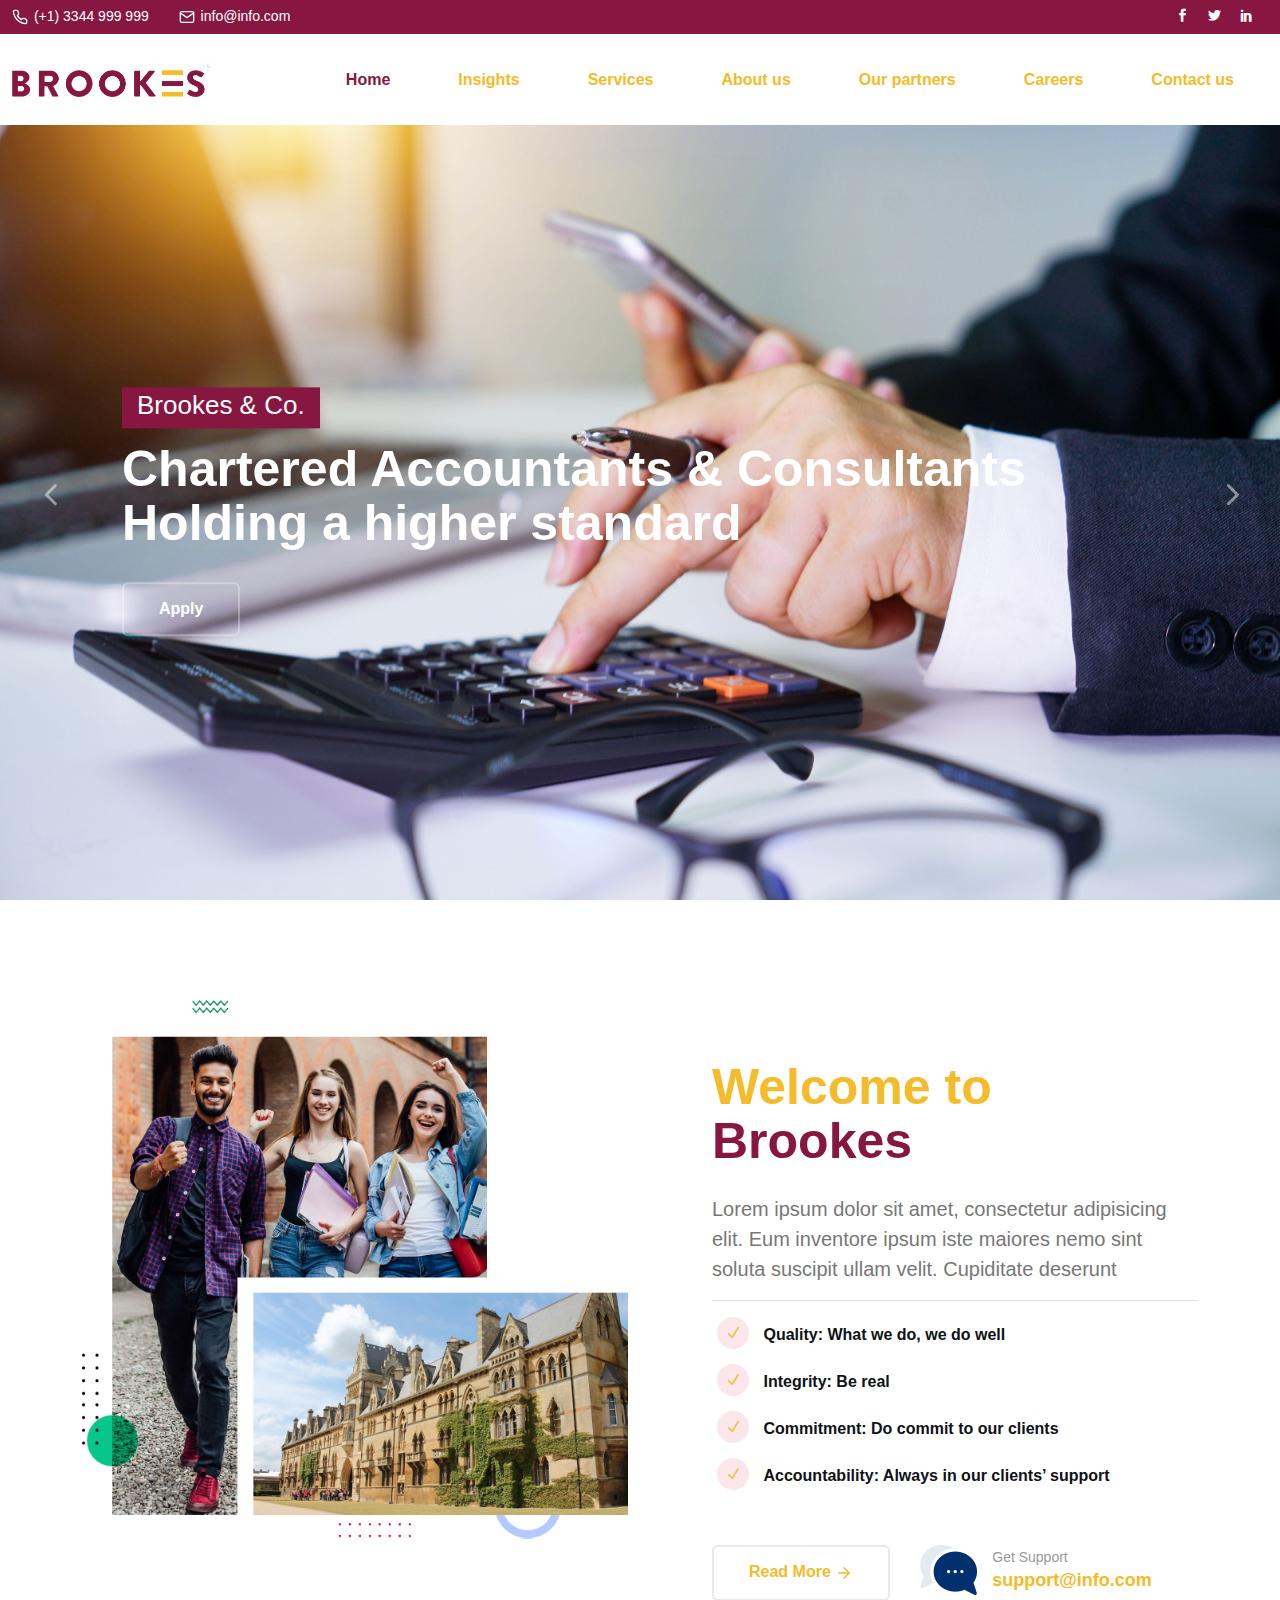
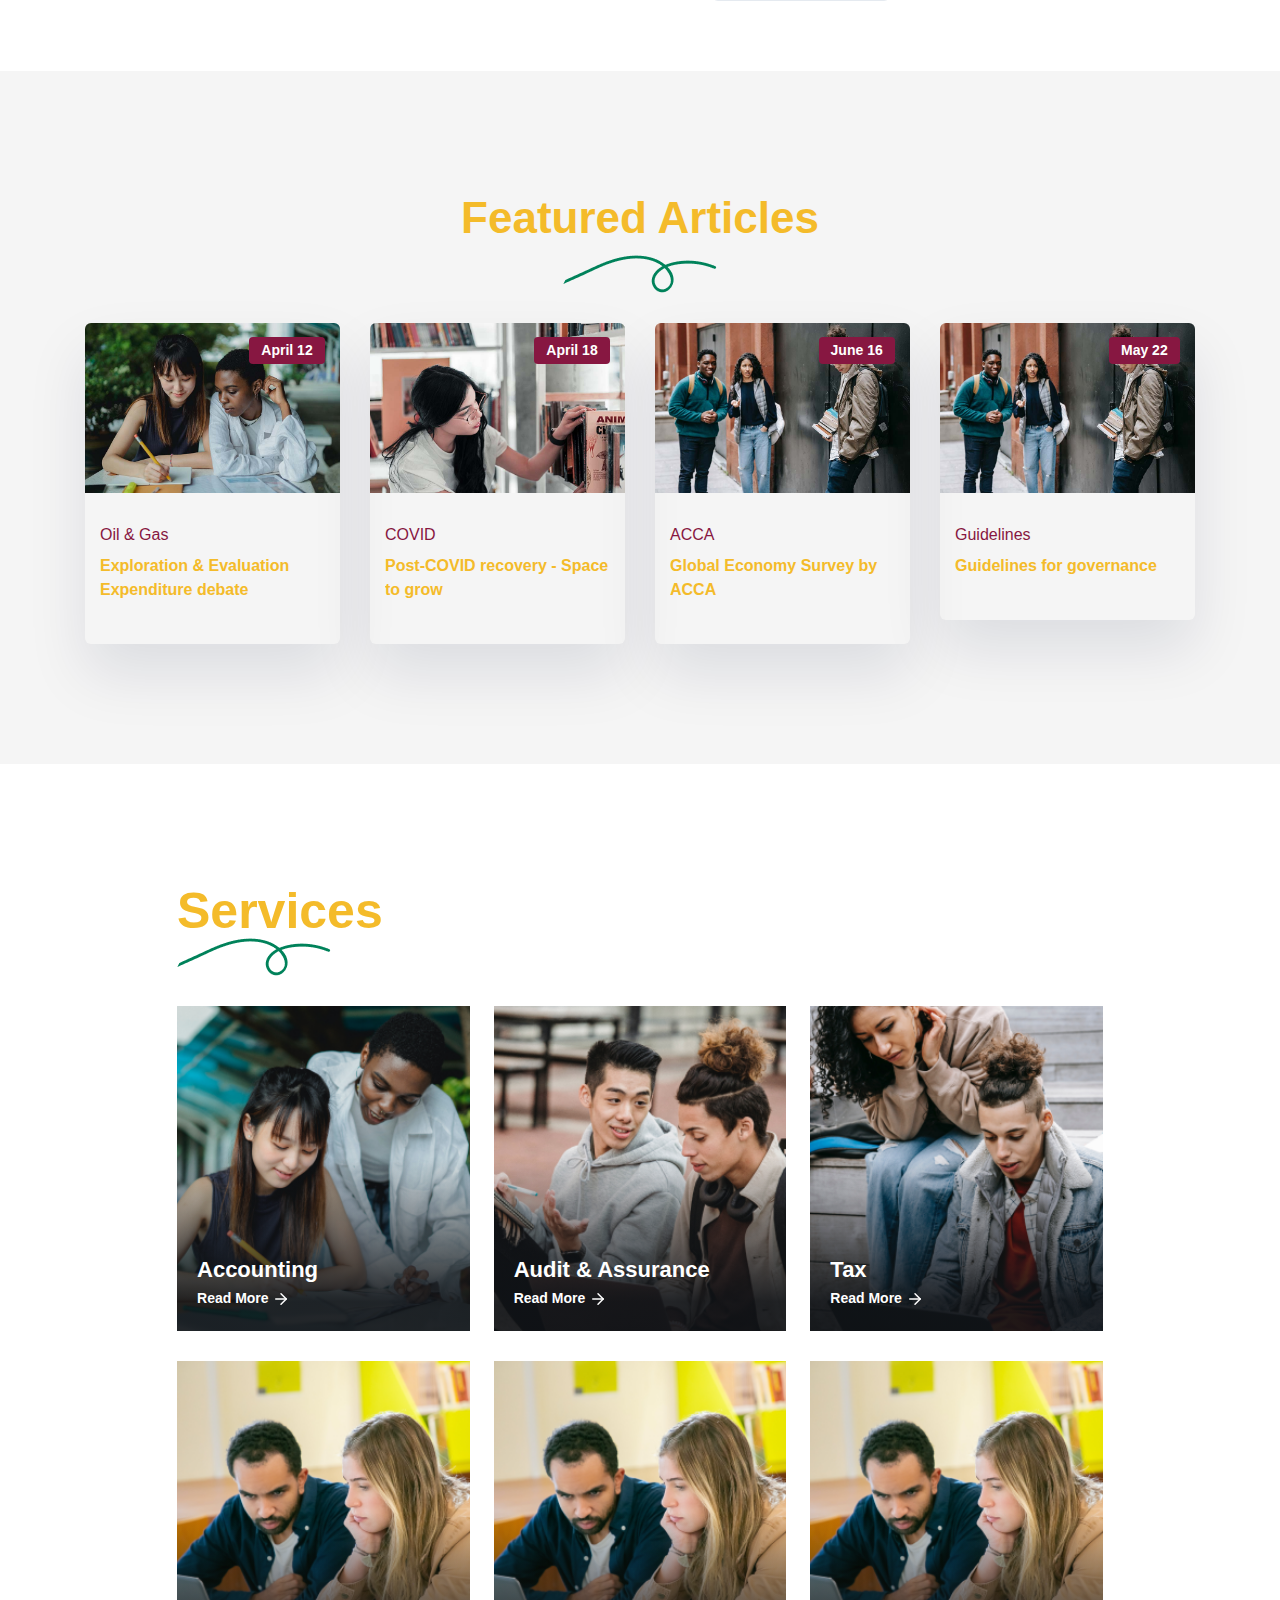
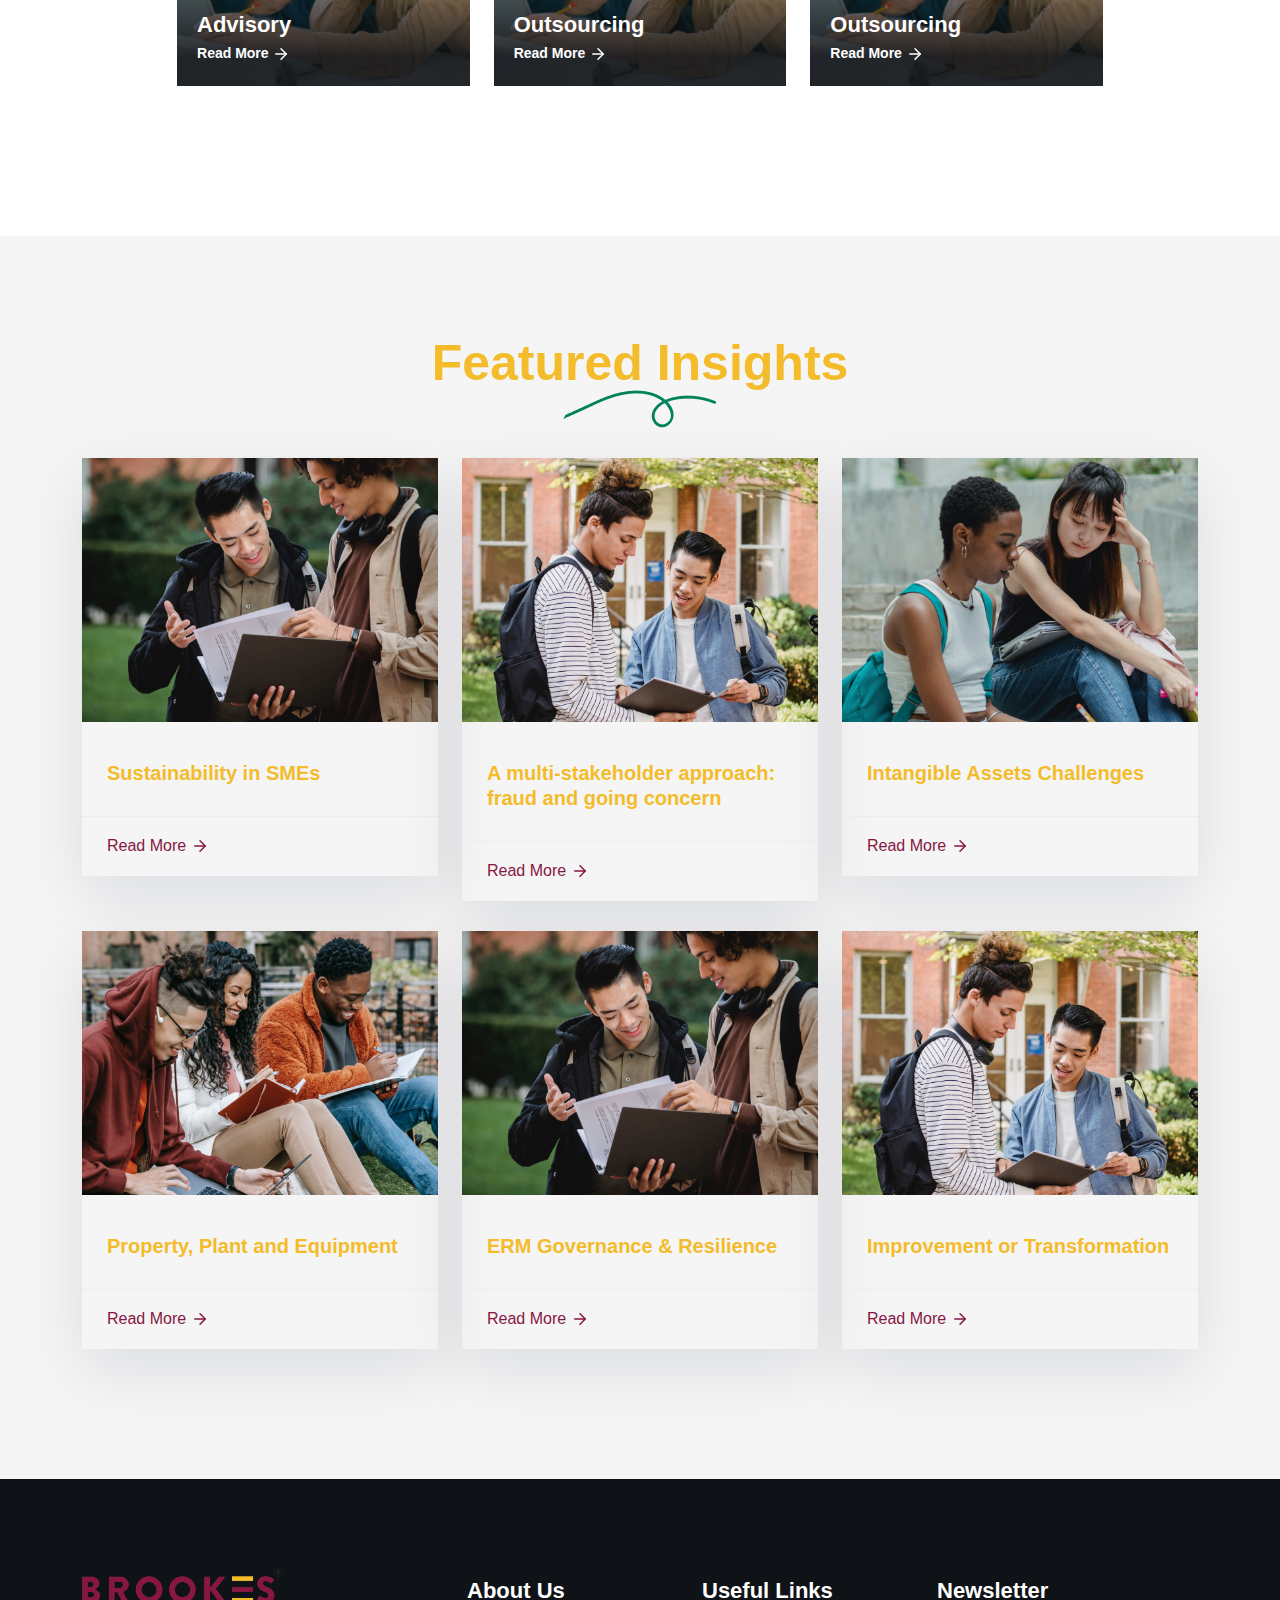
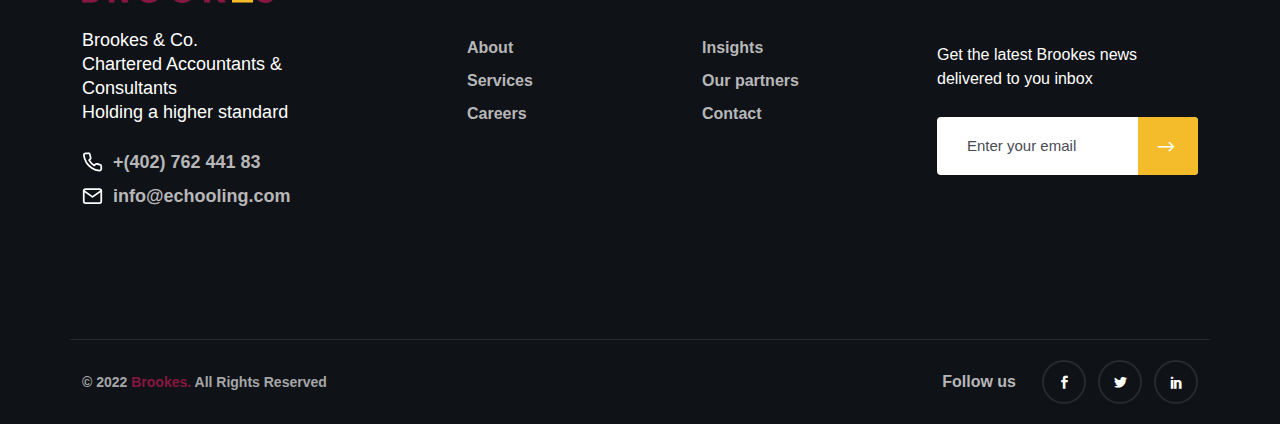
==== index.html @ 2423b8f3 "3/12" ====
﻿<!DOCTYPE html>
<html lang="zxx">
    <head>
        <!--================= Meta tag =================-->
        <meta charset="utf-8">
        <title>Home | BROOKES</title>
        <meta name="description" content="">
        <!--================= Responsive Tag =================-->
        <meta http-equiv="x-ua-compatible" content="ie=edge">
        <meta name="viewport" content="width=device-width, initial-scale=1">
        <!--================= Favicon =================-->
        <link rel="apple-touch-icon" href="assets/images/fav-1.png">
        <link rel="shortcut icon" type="image/x-icon" href="assets/images/fav.png">
        <!--================= Bootstrap V5 css =================-->
        <link rel="stylesheet" type="text/css" href="assets/css/bootstrap.min-1.css">
        <!--================= Menus css =================-->
        <link rel="stylesheet" type="text/css" href="assets/css/menus-1.css">
        <!--================= Animate css =================-->
        <link rel="stylesheet" type="text/css" href="assets/css/animate-1.css">
        <!--================= Owl Carousel css =================-->
        <link rel="stylesheet" type="text/css" href="assets/css/owl.carousel-1.css">
        <!--================= Elegant icon css  =================-->
        <link rel="stylesheet" type="text/css" href="assets/fonts/elegant-icon-1.css">
        <!--================= Magnific Popup css =================-->
        <link rel="stylesheet" type="text/css" href="assets/css/magnific-popup-1.css">
        <!--================= Animations css =================-->
        <link rel="stylesheet" type="text/css" href="assets/css/animations-1.css">
        <!--================= style css =================-->
        <link rel="stylesheet" type="text/css" href="style-1.css">
        <!--================= Custom Spacing css =================-->
        <link rel="stylesheet" type="text/css" href="assets/css/custom-spacing-1.css">
        <!--================= Responsive css =================-->
        <link rel="stylesheet" type="text/css" href="assets/css/responsive-1.css">
    </head>
    <body> 
        <!--================= Preloader Section Start Here =================-->        
        <div id="react__preloader">
            <div id="react__circle_loader"></div>
            <div class="react__loader_logo"><img src="assets/images/fav.png" alt="Preload"></div>
        </div>        
        <!--================= Preloader Section End Here =================-->

        <!--================= Header Section Start Here =================-->
        <header id="react-header" class="react-header">
            <div class="topbar-area style1">
                <div class="container">
                    <div class="row">
                        <div class="col-lg-7">
                            <div class="topbar-contact">
                               <ul>                                   
                                   <li>
                                       <svg xmlns="http://www.w3.org/2000/svg" width="24" height="24" viewbox="0 0 24 24" fill="none" stroke="currentColor" stroke-width="2" stroke-linecap="round" stroke-linejoin="round" class="feather feather-phone"><path d="M22 16.92v3a2 2 0 0 1-2.18 2 19.79 19.79 0 0 1-8.63-3.07 19.5 19.5 0 0 1-6-6 19.79 19.79 0 0 1-3.07-8.67A2 2 0 0 1 4.11 2h3a2 2 0 0 1 2 1.72 12.84 12.84 0 0 0 .7 2.81 2 2 0 0 1-.45 2.11L8.09 9.91a16 16 0 0 0 6 6l1.27-1.27a2 2 0 0 1 2.11-.45 12.84 12.84 0 0 0 2.81.7A2 2 0 0 1 22 16.92z"></path></svg>
                                       <a href="tel:(+1)3344999999"> (+1) 3344 999 999</a>
                                   </li>
                                   <li>
                                       <svg xmlns="http://www.w3.org/2000/svg" width="24" height="24" viewbox="0 0 24 24" fill="none" stroke="currentColor" stroke-width="2" stroke-linecap="round" stroke-linejoin="round" class="feather feather-mail"><path d="M4 4h16c1.1 0 2 .9 2 2v12c0 1.1-.9 2-2 2H4c-1.1 0-2-.9-2-2V6c0-1.1.9-2 2-2z"></path><polyline points="22,6 12,13 2,6"></polyline></svg>
                                       <a href="mailto:info@info.com">info@info.com</a>
                                   </li>
                                   
                               </ul>
                            </div>
                        </div>
                        <div class="col-lg-5 text-right">
                            <div class="toolbar-sl-share">
                                <ul class="social-links">
                                    <li><a href="#"><span aria-hidden="true" class="social_facebook"></span></a></li>
                                    <li><a href="#"><span aria-hidden="true" class="social_twitter"></span></a></li>
                                    <li><a href="#"><span aria-hidden="true" class="social_linkedin"></span></a></li>
                                </ul>
                            </div>
                        </div>
                    </div>
                </div>
            </div>
            <div class="menu-part">
                <div class="container">
                    <!--================= Menu Start Here =================-->
                    <div class="react-main-menu">
                        <nav>
                            <!--================= Menu Toggle btn =================-->
                            <div class="menu-toggle">
                                <div class="logo"><a href="index-1.html" class="logo-text"> <img src="assets/images/logo.png" alt="logo"> </a></div>
                                <button type="button" id="menu-btn">
                                    <span class="icon-bar"></span>
                                    <span class="icon-bar"></span>
                                    <span class="icon-bar"></span>
                                </button>
                            </div>
                            <!--================= Menu Structure =================--> 
                            <div class="react-inner-menus">
                                <ul id="backmenu" class="react-menus home react-sub-shadow">
                                    <li class="active"> <a href="#">Home</a></li>
                                    <li> <a href="#">Insights</a></li>
                                    <li> <a href="#">Services</a></li>
                                    <li> <a href="#">About us</a></li>
                                    <li> <a href="#">Our partners</a></li>
                                    <li> <a href="#">Careers</a></li>
                                    <li> <a href="#">Contact us</a></li>
                                </ul>
                            </div>
                        </nav>
                    </div>
                    <!--=================  Menu End Here  =================-->
                </div>
            </div>
        </header>
        <!--================= Header Section End Here =================-->

        <!--================= Wrapper Start Here =================-->
        <div class="react-wrapper">
            <div class="react-wrapper-inner">
                
                <!--================= Slider Section Start Here =================-->
                <div class="react-slider-part">
                    <div class="home-sliders home2 owl-carousel">
                        <div class="single-slide">
                            <div class="slider-img">
                                <img class="desktop" src="assets/images/slider/1-1.jpg" alt="Slider Image 1">
                                <img class="mobile" src="assets/images/slider/1-1.jpg" alt="Slider Image 1">
                            </div>
                            <div class="container">
                                <div class="slider-content">
                                    <div class="content-part">
                                        <span class="slider-pretitle">Brookes & Co.</span>
                                        <h2 class="slider-title">
                                            Chartered Accountants & Consultants <br>
                                            Holding a higher standard
                                        </h2>
                                        <div class="slider-btn">
                                            <a href="#" class="react-btn-border">Apply</a>
                                        </div>
                                    </div>
                                </div>
                            </div>
                        </div>
                        <div class="single-slide">
                            <div class="slider-img">
                                <img class="desktop" src="assets/images/slider/2-1.jpg" alt="Slider Image 1">
                                <img class="mobile" src="assets/images/slider/12-1.jpg" alt="Slider Image 1">
                            </div>
                            <div class="container">
                                <div class="slider-content">
                                    <div class="content-part">
                                        <span class="slider-pretitle">Brookes & Co.</span>
                                        <h2 class="slider-title">
                                            Chartered Accountants & Consultants <br>
                                            Holding a higher standard
                                        </h2>
                                        <div class="slider-btn">
                                            <a href="#" class="react-btn-border">Apply</a>
                                        </div>
                                    </div>
                                </div>
                            </div>                        
                        </div>
                    </div>
                </div>
                <!--================= Slider Section End Here =================-->

                <!--=================  About Section Start Here ================= -->
                <div class="about__area about__area_one p-relative pt---100 pb---70">
                    <div class="container">
                        <div class="row">
                            <div class="col-lg-6">
                                <div class="about__image">
                                    <img src="assets/images/about/ab-1.png" alt="About">
                                </div>
                            </div>
                            <div class="col-lg-6">
                                <div class="about__content">
                                    <h2 class="about__title">Welcome to <br> <em>Brookes</em></h2>
                                    <p class="about__paragraph border-bottom pb-3 mb-3"> Lorem ipsum dolor sit amet, consectetur adipisicing elit. Eum inventore ipsum iste maiores nemo sint soluta suscipit ullam velit. Cupiditate deserunt</p>
                                    <div class="about2__area">
                                        <ul class="mt-3">
                                            <li><i class="icon_check"></i> <b>Quality:</b> What we do, we do well </li>
                                            <li><i class="icon_check"></i> <b>Integrity:</b> Be real  </li>
                                            <li><i class="icon_check"></i> <b>Commitment:</b> Do commit to our clients  </li>
                                            <li><i class="icon_check"></i> <b>Accountability:</b> Always in our clients’ support  </li>
                                        </ul>
                                    </div>
                                    <ul>
                                        <li><a href="about-1.html" class="more-about"> Read More <svg xmlns="http://www.w3.org/2000/svg" width="24" height="24" viewbox="0 0 24 24" fill="none" stroke="currentColor" stroke-width="2" stroke-linecap="round" stroke-linejoin="round" class="feather feather-arrow-right"><line x1="5" y1="12" x2="19" y2="12"></line><polyline points="12 5 19 12 12 19"></polyline></svg></a></li>
                                        <li class="last-li">
                                            <em>Get Support</em>
                                            <a href="mailto:info@info.com">support@info.com</a>
                                        </li>
                                    </ul>
                                </div>
                            </div>
                        </div>
                    </div>
                </div>
                <!--================= About Section End Here ================= -->

                <!--================= Blog Section Start Here =================-->
                <div class="react-blog__area blog__area pt---120 pb---120 graybg-home">
                    <div class="container blog__width">
                        <div class="react__title__section text-center">
                            <h2 class="react__tittle"> Featured Articles</h2>
                            <img src="assets/images/line-1.png" alt="image">
                        </div>
                        <div class="row">
                            <div class="col-xxl-3 col-xl-3 col-lg-3 col-md-6 col-sm-12 col-12">
                                <div class="blog__card mb-50">
                                    <div class="blog__thumb w-img p-relative">
                                        <a class="blog__thumb--image" href="#">
                                            <img src="assets/images/blog/1-1.jpg" alt="This the first card image">
                                        </a>
                                        <em class="b_date">April 12</em>
                                    </div>
                                    <div class="blog__card--content">
                                        <div class="blog__card--content-area mb-25">
                                            <span class="blog__card--date">Oil & Gas</span>
                                            <h3 class="blog__card--title"><a href="#">Exploration & Evaluation Expenditure debate</a></h3>
                                        </div>
<!--                                        <div class="blog__card&#45;&#45;icon ">-->
<!--                                            <div class="blog__card&#45;&#45;icon-1">-->
<!--                                                <svg xmlns="http://www.w3.org/2000/svg" width="24" height="24" viewbox="0 0 24 24" fill="none" stroke="currentColor" stroke-width="2" stroke-linecap="round" stroke-linejoin="round" class="feather feather-user"><path d="M20 21v-2a4 4 0 0 0-4-4H8a4 4 0 0 0-4 4v2"></path><circle cx="12" cy="7" r="4"></circle></svg>-->
<!--                                                <span>Nerte Gronw</span>-->
<!--                                            </div>-->
<!--                                        </div>-->
                                    </div>
                                </div>
                            </div>
                            <div class="col-xxl-3 col-xl-3 col-lg-3 col-md-6 col-sm-12 col-12">
                                <div class="blog__card mb-50">
                                    <div class="blog__thumb w-img p-relative">
                                        <a class="blog__thumb--image" href="#">
                                            <img src="assets/images/blog/2-1.jpg" alt="This the first card image">
                                        </a>
                                        <em class="b_date">April 18</em>
                                    </div>
                                    <div class="blog__card--content">
                                        <div class="blog__card--content-area mb-25">
                                            <span class="blog__card--date">COVID</span>
                                            <h3 class="blog__card--title"><a href="#">Post-COVID recovery - Space to grow</a></h3>
                                        </div>
                                    </div>
                                </div>
                            </div>
                            <div class="col-xxl-3 col-xl-3 col-lg-3 col-md-6 col-sm-12 col-12">
                                <div class="blog__card mb-50">
                                    <div class="blog__thumb w-img p-relative">
                                        <a class="blog__thumb--image" href="#">
                                            <img src="assets/images/blog/3-1.jpg" alt="This the first card image">
                                        </a>
                                        <em class="b_date">June 16</em>
                                    </div>
                                    <div class="blog__card--content">
                                        <div class="blog__card--content-area mb-25">
                                            <span class="blog__card--date">ACCA</span>
                                            <h3 class="blog__card--title"><a href="#">Global Economy Survey by ACCA</a></h3>
                                        </div>
                                    </div>
                                </div>
                            </div>
                            <div class="col-xxl-3 col-xl-3 col-lg-3 col-md-6 col-sm-12 col-12">
                                <div class="blog__card mb-50">
                                    <div class="blog__thumb w-img p-relative">
                                        <a class="blog__thumb--image" href="#">
                                            <img src="assets/images/blog/3-1.jpg" alt="This the first card image">
                                        </a>
                                        <em class="b_date">May 22</em>
                                    </div>
                                    <div class="blog__card--content">
                                        <div class="blog__card--content-area mb-25">
                                            <span class="blog__card--date">Guidelines</span>
                                            <h3 class="blog__card--title"><a href="#">Guidelines <br> for governance</a></h3>
                                        </div>
                                    </div>
                                </div>
                            </div>
                        </div>
                    </div>
                </div>
                <!--================= Blog Section End Here =================-->

                <!--=================  Service Section Start Here ================= -->
                <div class="react_popular_topics pt---120 pb---120">
                    <div class="container">
                        <div class="row justify-content-center">
                            <div class="col-xl-10">
                                <div class="react__title__section text-left">
                                    <h2 class="react__tittle">Services</h2>
                                    <img src="assets/images/line-1.png" alt="image">
                                </div>
                                <div class="row justify-content-center">
                                    <div class="col-md-3 col-lg-4">
                                        <div class="item__inner">
                                            <div class="icon">
                                                <img src="assets/images/service/1-1.png" alt="image">
                                            </div>
                                            <div class="react-content">
                                                <h3 class="react-title"><a href="#">Accounting</a></h3>
                                                <a href="#" class="r__link">Read More <svg xmlns="http://www.w3.org/2000/svg" width="24" height="24" viewbox="0 0 24 24" fill="none" stroke="currentColor" stroke-width="2" stroke-linecap="round" stroke-linejoin="round" class="feather feather-arrow-right"><line x1="5" y1="12" x2="19" y2="12"></line><polyline points="12 5 19 12 12 19"></polyline></svg></a>
                                            </div>
                                        </div>
                                    </div>
                                    <div class="col-md-3 col-lg-4">
                                        <div class="item__inner">
                                            <div class="icon">
                                                <img src="assets/images/service/2-1.png" alt="image">
                                            </div>
                                            <div class="react-content">
                                                <h3 class="react-title"><a href="#">Audit & Assurance</a></h3>
                                                <a href="#" class="r__link">Read More <svg xmlns="http://www.w3.org/2000/svg" width="24" height="24" viewbox="0 0 24 24" fill="none" stroke="currentColor" stroke-width="2" stroke-linecap="round" stroke-linejoin="round" class="feather feather-arrow-right"><line x1="5" y1="12" x2="19" y2="12"></line><polyline points="12 5 19 12 12 19"></polyline></svg></a>
                                            </div>
                                        </div>
                                    </div>
                                    <div class="col-md-3 col-lg-4">
                                        <div class="item__inner">
                                            <div class="icon">
                                                <img src="assets/images/service/3-1.png" alt="image">
                                            </div>
                                            <div class="react-content">
                                                <h3 class="react-title"><a href="#">Tax</a></h3>
                                                <a href="#" class="r__link">Read More <svg xmlns="http://www.w3.org/2000/svg" width="24" height="24" viewbox="0 0 24 24" fill="none" stroke="currentColor" stroke-width="2" stroke-linecap="round" stroke-linejoin="round" class="feather feather-arrow-right"><line x1="5" y1="12" x2="19" y2="12"></line><polyline points="12 5 19 12 12 19"></polyline></svg></a>
                                            </div>
                                        </div>
                                    </div>
                                    <div class="col-md-3 col-lg-4">
                                        <div class="item__inner">
                                            <div class="icon">
                                                <img src="assets/images/service/4-1.png" alt="image">
                                            </div>
                                            <div class="react-content">
                                                <h3 class="react-title"><a href="#">Advisory</a></h3>
                                                <a href="#" class="r__link">Read More <svg xmlns="http://www.w3.org/2000/svg" width="24" height="24" viewbox="0 0 24 24" fill="none" stroke="currentColor" stroke-width="2" stroke-linecap="round" stroke-linejoin="round" class="feather feather-arrow-right"><line x1="5" y1="12" x2="19" y2="12"></line><polyline points="12 5 19 12 12 19"></polyline></svg></a>
                                            </div>
                                        </div>
                                    </div>
                                    <div class="col-md-3 col-lg-4">
                                        <div class="item__inner">
                                            <div class="icon">
                                                <img src="assets/images/service/4-1.png" alt="image">
                                            </div>
                                            <div class="react-content">
                                                <h3 class="react-title"><a href="#">Outsourcing</a></h3>
                                                <a href="#" class="r__link">Read More <svg xmlns="http://www.w3.org/2000/svg" width="24" height="24" viewbox="0 0 24 24" fill="none" stroke="currentColor" stroke-width="2" stroke-linecap="round" stroke-linejoin="round" class="feather feather-arrow-right"><line x1="5" y1="12" x2="19" y2="12"></line><polyline points="12 5 19 12 12 19"></polyline></svg></a>
                                            </div>
                                        </div>
                                    </div>
                                    <div class="col-md-3 col-lg-4">
                                        <div class="item__inner">
                                            <div class="icon">
                                                <img src="assets/images/service/4-1.png" alt="image">
                                            </div>
                                            <div class="react-content">
                                                <h3 class="react-title"><a href="#">Outsourcing</a></h3>
                                                <a href="#" class="r__link">Read More <svg xmlns="http://www.w3.org/2000/svg" width="24" height="24" viewbox="0 0 24 24" fill="none" stroke="currentColor" stroke-width="2" stroke-linecap="round" stroke-linejoin="round" class="feather feather-arrow-right"><line x1="5" y1="12" x2="19" y2="12"></line><polyline points="12 5 19 12 12 19"></polyline></svg></a>
                                            </div>
                                        </div>
                                    </div>
                                </div>
                            </div>
                        </div>

                    </div>
                </div>
                <!--=================  Service Section End Here ================= -->

                <!--================= Popular Course Section Start Here =================-->
                <div class="popular__course__area pt---100 pb---100 graybg-home">
                    <div class="container">
                        <div class="react__title__section text-center">
                            <h2 class="react__tittle">Featured Insights</h2>
                            <img src="assets/images/line-1.png" alt="image">
                        </div>
                        <div class="row justify-content-center">
                            <div class="col-lg-4 col-md-6">
                                <div class="course__item mb-30">
                                    <div class="course__thumb">
                                        <a href="#"><img src="assets/images/course/1-1.png" alt="image"></a>
                                    </div>
                                    <div class="course__inner">
                                        <h3 class="react-course-title"><a href="#">Sustainability in SMEs</a></h3>
                                        <div class="course__card-icon d-flex align-items-center">
                                            <a href="#" class="r__link">Read More <svg xmlns="http://www.w3.org/2000/svg" width="24" height="24" viewBox="0 0 24 24" fill="none" stroke="currentColor" stroke-width="2" stroke-linecap="round" stroke-linejoin="round" class="feather feather-arrow-right"><line x1="5" y1="12" x2="19" y2="12"></line><polyline points="12 5 19 12 12 19"></polyline></svg></a>
                                        </div>
                                    </div>                                    
                                </div>
                            </div>
                            <div class="col-lg-4 col-md-6">
                                <div class="course__item mb-30">
                                    <div class="course__thumb">
                                        <a href="#"><img src="assets/images/course/2-1.png" alt="image"></a>
                                    </div>
                                    <div class="course__inner">
                                        <h3 class="react-course-title"><a href="#">A multi-stakeholder approach: fraud and going concern </a></h3>
                                        <div class="course__card-icon d-flex align-items-center">
                                            <a href="#" class="r__link">Read More <svg xmlns="http://www.w3.org/2000/svg" width="24" height="24" viewBox="0 0 24 24" fill="none" stroke="currentColor" stroke-width="2" stroke-linecap="round" stroke-linejoin="round" class="feather feather-arrow-right"><line x1="5" y1="12" x2="19" y2="12"></line><polyline points="12 5 19 12 12 19"></polyline></svg></a>
                                        </div>
                                    </div>                                    
                                </div>
                            </div>
                            <div class="col-lg-4 col-md-6">
                                <div class="course__item mb-30">
                                    <div class="course__thumb">
                                        <a href="#"><img src="assets/images/course/3-1.png" alt="image"></a>
                                    </div>
                                    <div class="course__inner">
                                        <h3 class="react-course-title"><a href="#">Intangible Assets Challenges </a></h3>
                                        <div class="course__card-icon d-flex align-items-center">
                                            <a href="#" class="r__link">Read More <svg xmlns="http://www.w3.org/2000/svg" width="24" height="24" viewBox="0 0 24 24" fill="none" stroke="currentColor" stroke-width="2" stroke-linecap="round" stroke-linejoin="round" class="feather feather-arrow-right"><line x1="5" y1="12" x2="19" y2="12"></line><polyline points="12 5 19 12 12 19"></polyline></svg></a>
                                        </div>
                                    </div>                                    
                                </div>
                            </div>
                            <div class="col-lg-4 col-md-6">
                                <div class="course__item mb-30">
                                    <div class="course__thumb">
                                        <a href="#"><img src="assets/images/course/4-1.png" alt="image"></a>
                                    </div>
                                    <div class="course__inner">
                                        <h3 class="react-course-title"><a href="#">Property, Plant and Equipment </a></h3>
                                        <div class="course__card-icon d-flex align-items-center">
                                            <a href="#" class="r__link">Read More <svg xmlns="http://www.w3.org/2000/svg" width="24" height="24" viewBox="0 0 24 24" fill="none" stroke="currentColor" stroke-width="2" stroke-linecap="round" stroke-linejoin="round" class="feather feather-arrow-right"><line x1="5" y1="12" x2="19" y2="12"></line><polyline points="12 5 19 12 12 19"></polyline></svg></a>
                                        </div>
                                    </div>                                    
                                </div>
                            </div>
                            <div class="col-lg-4 col-md-6">
                                <div class="course__item mb-30">
                                    <div class="course__thumb">
                                        <a href="#"><img src="assets/images/course/1-1.png" alt="image"></a>
                                    </div>
                                    <div class="course__inner">
                                        <h3 class="react-course-title"><a href="#">ERM Governance & Resilience</a></h3>
                                        <div class="course__card-icon d-flex align-items-center">
                                            <a href="#" class="r__link">Read More <svg xmlns="http://www.w3.org/2000/svg" width="24" height="24" viewBox="0 0 24 24" fill="none" stroke="currentColor" stroke-width="2" stroke-linecap="round" stroke-linejoin="round" class="feather feather-arrow-right"><line x1="5" y1="12" x2="19" y2="12"></line><polyline points="12 5 19 12 12 19"></polyline></svg></a>
                                        </div>
                                    </div>
                                </div>
                            </div>
                            <div class="col-lg-4 col-md-6">
                                <div class="course__item mb-30">
                                    <div class="course__thumb">
                                        <a href="#"><img src="assets/images/course/2-1.png" alt="image"></a>
                                    </div>
                                    <div class="course__inner">
                                        <h3 class="react-course-title"><a href="#">Improvement or Transformation </a></h3>
                                        <div class="course__card-icon d-flex align-items-center">
                                            <a href="#" class="r__link">Read More <svg xmlns="http://www.w3.org/2000/svg" width="24" height="24" viewBox="0 0 24 24" fill="none" stroke="currentColor" stroke-width="2" stroke-linecap="round" stroke-linejoin="round" class="feather feather-arrow-right"><line x1="5" y1="12" x2="19" y2="12"></line><polyline points="12 5 19 12 12 19"></polyline></svg></a>
                                        </div>
                                    </div>
                                </div>
                            </div>
                        </div>
<!--                        <div class="text-center">-->
<!--                            <a href="#" class="view-courses"> View All <svg xmlns="http://www.w3.org/2000/svg" width="24" height="24" viewbox="0 0 24 24" fill="none" stroke="currentColor" stroke-width="2" stroke-linecap="round" stroke-linejoin="round" class="feather feather-arrow-right"><line x1="5" y1="12" x2="19" y2="12"></line><polyline points="12 5 19 12 12 19"></polyline></svg></a>-->
<!--                        </div>-->
                    </div>
                </div>
                <!--================= Popular Course Section End Here =================-->

            </div>
        </div>
        <!--================= Wrapper End Here =================-->

        <!--================= Footer Section Start Here =================-->
        <footer id="react-footer" class="react-footer home-main">
            <div class="footer-top">
                <div class="container">
                    <div class="row">
                        <div class="col-lg-3 md-mb-30">
                            <div class="footer-widget footer-widget-1">
                                <div class="footer-logo white">
                                    <a href="index-1.html" class="logo-text"> <img src="assets/images/logo.png" alt="logo"></a>
                                </div>
                                <h5 class="footer-subtitle">
                                    Brookes & Co.<br>
                                    Chartered Accountants & Consultants <br>
                                    Holding a higher standard
                                </h5>
                                <ul class="footer-address">
                                    <li><svg xmlns="http://www.w3.org/2000/svg" width="24" height="24" viewbox="0 0 24 24" fill="none" stroke="currentColor" stroke-width="2" stroke-linecap="round" stroke-linejoin="round" class="feather feather-phone"><path d="M22 16.92v3a2 2 0 0 1-2.18 2 19.79 19.79 0 0 1-8.63-3.07 19.5 19.5 0 0 1-6-6 19.79 19.79 0 0 1-3.07-8.67A2 2 0 0 1 4.11 2h3a2 2 0 0 1 2 1.72 12.84 12.84 0 0 0 .7 2.81 2 2 0 0 1-.45 2.11L8.09 9.91a16 16 0 0 0 6 6l1.27-1.27a2 2 0 0 1 2.11-.45 12.84 12.84 0 0 0 2.81.7A2 2 0 0 1 22 16.92z"></path></svg><a href="tel:+(402)76244183"> +(402) 762 441 83 </a></li>
                                    <li><svg xmlns="http://www.w3.org/2000/svg" width="24" height="24" viewbox="0 0 24 24" fill="none" stroke="currentColor" stroke-width="2" stroke-linecap="round" stroke-linejoin="round" class="feather feather-mail"><path d="M4 4h16c1.1 0 2 .9 2 2v12c0 1.1-.9 2-2 2H4c-1.1 0-2-.9-2-2V6c0-1.1.9-2 2-2z"></path><polyline points="22,6 12,13 2,6"></polyline></svg><a href="mailto:info@yourdmain.com"> info@echooling.com </a></li>
                                </ul>                               
                            </div>
                        </div>
                        <div class="col-lg-3 md-mb-30">
                            <div class="footer-widget footer-widget-2">
                                <h3 class="footer-title">About Us</h3>
                                <div class="footer-menu">
                                    <ul>
                                        <li><a href="#">About</a></li>
                                        <li><a href="#">Services</a></li>
                                        <li><a href="#">Careers</a></li>
                                    </ul>
                                </div>
                            </div>
                        </div>
                        <div class="col-lg-3 md-mb-30">
                            <div class="footer-widget footer-widget-3">
                                <h3 class="footer-title">Useful Links</h3>
                                <div class="footer-menu">
                                    <ul>
                                        <li><a href="#">Insights</a></li>
                                        <li><a href="#">Our partners</a></li>
                                        <li><a href="#">Contact</a></li>
                                    </ul>
                                </div>
                            </div>
                        </div>
                        <div class="col-lg-3">
                            <div class="footer-widget footer-widget-4">
                                <h3 class="footer-title">Newsletter</h3> 
                                <div class="footer3__form">
                                    <p>Get the latest Brookes news <br>delivered to you inbox</p>
                                    <form action="#">
                                        <input type="email" placeholder="Enter your email">
                                        <button class="footer3__form-1">
                                            <i class="arrow_right"></i>
                                        </button>
                                    </form>
                                </div>                                                           
                            </div>
                        </div>
                    </div>
                </div>
            </div>
            
            <div class="copyright">  
                <div class="container">                  
                    <div class="react-copy-left">© 2022 <a href="#">Brookes.</a> All Rights Reserved</div>
                    <div class="react-copy-right">
                        <ul class="social-links">
                            <li class="follow">Follow us</li>
                            <li><a href="#"><span aria-hidden="true" class="social_facebook"></span></a></li>
                            <li><a href="#"><span aria-hidden="true" class="social_twitter"></span></a></li>
                            <li><a href="#"><span aria-hidden="true" class="social_linkedin"></span></a></li>
                        </ul>
                    </div>
                </div>
            </div>
        </footer>
        <!--================= Footer Section End Here =================-->
        
        <!--================= Scroll to Top Start =================-->
        <div id="backscrollUp" class="home">
            <span aria-hidden="true" class="arrow_carrot-up"></span>
        </div> 
        <!--================= Scroll to Top End =================-->

        <!--================= Jquery latest version =================-->
        <script src="assets/js/jquery.min-1.js"></script>
        <!--================= Modernizr js =================-->
        <script src="assets/js/modernizr-2.8.3.min-1.js"></script>
        <!--================= Bootstrap js =================-->
        <script src="assets/js/bootstrap.min-1.js"></script>
        <!--================= Owl Carousel js =================-->
        <script src="assets/js/owl.carousel.min-1.js"></script>
        <!--================= Magnific Popup =================-->
        <script src="assets/js/jquery.magnific-popup.min-1.js"></script>
        <!--================= Counter up js =================-->
        <script src="assets/js/jquery.counterup.min-1.js"></script>
        <script src="assets/js/waypoints.min-1.js"></script>
        <!--================= Wow js =================-->
        <script src="assets/js/wow.min-1.js"></script>                
        <!--================= menus js =================-->
        <script src="assets/js/menus-1.js"></script>
        <!--================= Plugins js =================-->
        <script src="assets/js/plugins-1.js"></script>       
		<!--================= Main js =================-->
        <script src="assets/js/main-1.js"></script>
    </body>
</html>
---- assets/css/menus-1.css ----
/* Responsive Menu Here
----------------------------------------*/
ul {
    margin: 0px;
    padding: 0px;
}
.react-menus {
    list-style: none;
    margin: 0;
    padding: 0;
}
.react-menus li{
    list-style: none;
}
.react-menus li ul {
    display:none;
}
.react-menus > li {
    display: block;
    margin: 0;
    padding: 0;
    border: 0px;
    float: left;
}
.react-menus li > a {
    color:#c0c0c0;
}
.react-menus > li > a {
    display: block;
    position: relative;
    margin: 0;
    padding: 32px 34px 32px 34px;
    text-decoration: none;
    font-size: 16px;
    font-weight: 600;
}
body.react-one-page .react-menus > li > a {
    padding: 26px 16px 26px 16px;
}

.react-menus li.menu-active > a {
    color:#0d1e50;
}


.react-menus li ul.sub-menu li.menu-active > a {
    color:#0d1e50;
}


.react-menus li div.menu-active {
    position: relative;
}


.react-menus > li > ul.sub-menu {
    list-style: none;
    clear: both;
    margin: 0;
    position: absolute;
    z-index: 999;
    border-radius: 0 0 4px 4px;
}
.react-menus li ul.sub-menu {
    background: #fff;
    padding: 18px 0 18px;
    box-shadow: 30px 0 30px rgba(8,10,41,.10);
}
.react-menus li ul.sub-menu > li {
    width: 200px;
}
.react-menus li{
    position: relative;
}
.react-menus li ul.sub-menu li a {
    display: block;
    margin: 0px 0px;
    padding: 5px 35px 5px 35px;
    text-decoration: none;
    font-weight: normal;
    background: none;
    color: #0a0a0a;
}

.react-menus > li > ul.sub-menu > li {
    position: relative;
}
.react-menus > li > ul.sub-menu > li ul.sub-menu {
    position: absolute;
    left: 100%;
    top: 0px;
    display: none;
    list-style: none;
}
.react-menus > li > ul.sub-menu > li ul.sub-menu > li ul.sub-menu {
    position: absolute;
    left: 100%;
    top: 0px;
    display: none;
    list-style: none;
}

.react-menus > li.edge > ul.sub-menu{
    right: 0;
}

.react-menus li ul.sub-menu li.edge ul.sub-menu,
.react-menus > li > ul.sub-menu > li.edge ul.sub-menu > li.edge ul.sub-menu {
    left: -100% !important;
}

/* Menu Toggle Btn
----------------------------------------*/



.menu-toggle .icon-bar {
    display: block !important;
    width: 25px;
    height: 2px;
    background-color: #fff !important;
    margin: 6px 0;
    transition: all 500ms ease;
}

.menu-toggle .icon-bar:nth-child(1){
    width: 16px;
    margin-left: auto;
}

.menu-toggle .icon-bar:nth-child(2){
    width: 20px;
    margin-left: auto;
}

.menu-toggle .icon-bar:hover {
    background-color: #fff !important;
}
.menu-toggle:hover span.icon-bar{
    width: 25px !important;
}
.menu-toggle #menu-btn {
    float: right;
    background: #202020;
    border: 1px solid #0C0C0C;
    padding: 8px;
    border-radius: 5px;
    cursor: pointer;
    margin: 10px;
    clear: right;
    display: none;
}
.hide-menu {
    display: none;
}



/* Responsive Menu Styles
----------------------------------------*/
/*Note: change the max-width asper your requirment and change the same in aceResponsiveMenu({resizeWidth: "991" }) function*/

@media screen and (min-width: 992px) {
    .react-main-menu nav{
        display: flex;
        align-items: center;
        justify-content: space-between;
    }
}


@media screen and (max-width: 991px) {
    .react-menus li ul.sub-menu li a {
        padding: 12px 40px 12px 50px;
    }
    .menu-toggle #menu-btn{
        display: block;
    }
    .react-menus .has-sub .arrow{
        width: 55px;
        height: 54px;
        display: block;
        background: #fff;
        position: absolute;
        right: 0;
        z-index: 99;     
        cursor: pointer;  
        border-left: 1px solid #f5f3f3;                   
    }

    .react-menus .has-sub .arrow:after{
        content: "";
        position: absolute;
        border-left: 6px solid transparent;
        border-right: 6px solid transparent;
        border-top: 10px solid #0d1e50;
        display: block;
        top: 50%;
        left: 50%;
        transform: translate(-50%, -50%);        
    }

    .react-menus .has-sub.menu-active > .arrow:after{
        content: "";
        position: absolute;
        border-left: 6px solid transparent;
        border-right: 6px solid transparent;
        border-bottom: 10px solid #0d1e50;
        border-top: 0px solid #0d1e50;
        display: block;
        top: 50%;
        left: 50%;
        transform: translate(-50%, -50%);
    }

    ul[data-menu-style="vertical"] , ul[data-menu-style="accordion"],
    ul[data-menu-style="vertical"] li ul.sub-menu {
        width: 100% !important;
    } 
    .react-menus {
        position: absolute;
        width:100%;
        box-shadow: none;
        margin-bottom: 12px;
    }
    .react-menus > li {
        border-bottom: 1px solid #f5f3f3;
       float: none;       
    }
    .react-menus > li ul.sub-menu > li{
        border-top: 1px solid #f5f3f3;
       float: none;       
    }    

    .react-menus > li ul.sub-menu > li:last-child{
        border-bottom: none;
    }

    .react-menus  li {
        position: relative;
        background: #fff;
    }  
    .react-menus li a:hover {
        background: #f5f3f3 !important;
        color: #0d1e50 !important;
    }
    .react-menus li > .react-current-page{
        color: #3270FC !important;
    }
    .react-menus > li:first-child {
        border-top: none;
    }

    .react-menus li ul.sub-menu > li {
        width: 100%;
    }
    .react-menus li ul.sub-menu li ul.sub-menu li a{
        padding-left: 60px;
    }  
    .react-menus li ul.sub-menu li ul.sub-menu li ul.sub-menu li a{
        padding-left: 80px;
    }  
    .react-menus > li > ul.sub-menu {
        position: static;
    }
    .react-menus > li > ul.sub-menu > li ul.sub-menu {
        position: static;
    }
    .react-menus > li > ul.sub-menu > li ul.sub-menu > li ul.sub-menu {
        position: static;
    }
} 
.react-sticky .topbar-area.style1{
    display: none;
}
---- assets/fonts/elegant-icon-1.css ----
@font-face {
	font-family: 'ElegantIcons';
	src:url('ElegantIcons-2.eot');
	src:url('ElegantIcons-3.eot') format('embedded-opentype'),
		url('ElegantIcons-1.woff') format('woff'),
		url('ElegantIcons-1.ttf') format('truetype'),
		url('ElegantIcons-1.svg') format('svg');
	font-weight: normal;
	font-style: normal;
}

/* Use the following CSS code if you want to use data attributes for inserting your icons */
[data-icon]:before {
	font-family: 'ElegantIcons';
	content: attr(data-icon);
	speak: none;
	font-weight: normal;
	font-variant: normal;
	text-transform: none;
	line-height: 1;
	-webkit-font-smoothing: antialiased;
	-moz-osx-font-smoothing: grayscale;
}

/* Use the following CSS code if you want to have a class per icon */
/*
Instead of a list of all class selectors,
you can use the generic selector below, but it's slower:
[class*="your-class-prefix"] {
*/
.arrow_up, .arrow_down, .arrow_left, .arrow_right, .arrow_left-up, .arrow_right-up, .arrow_right-down, .arrow_left-down, .arrow-up-down, .arrow_up-down_alt, .arrow_left-right_alt, .arrow_left-right, .arrow_expand_alt2, .arrow_expand_alt, .arrow_condense, .arrow_expand, .arrow_move, .arrow_carrot-up, .arrow_carrot-down, .arrow_carrot-left, .arrow_carrot-right, .arrow_carrot-2up, .arrow_carrot-2down, .arrow_carrot-2left, .arrow_carrot-2right, .arrow_carrot-up_alt2, .arrow_carrot-down_alt2, .arrow_carrot-left_alt2, .arrow_carrot-right_alt2, .arrow_carrot-2up_alt2, .arrow_carrot-2down_alt2, .arrow_carrot-2left_alt2, .arrow_carrot-2right_alt2, .arrow_triangle-up, .arrow_triangle-down, .arrow_triangle-left, .arrow_triangle-right, .arrow_triangle-up_alt2, .arrow_triangle-down_alt2, .arrow_triangle-left_alt2, .arrow_triangle-right_alt2, .arrow_back, .icon_minus-06, .icon_plus, .icon_close, .icon_check, .icon_minus_alt2, .icon_plus_alt2, .icon_close_alt2, .icon_check_alt2, .icon_zoom-out_alt, .icon_zoom-in_alt, .icon_search, .icon_box-empty, .icon_box-selected, .icon_minus-box, .icon_plus-box, .icon_box-checked, .icon_circle-empty, .icon_circle-slelected, .icon_stop_alt2, .icon_stop, .icon_pause_alt2, .icon_pause, .icon_menu, .icon_menu-square_alt2, .icon_menu-circle_alt2, .icon_ul, .icon_ol, .icon_adjust-horiz, .icon_adjust-vert, .icon_document_alt, .icon_documents_alt, .icon_pencil, .icon_pencil-edit_alt, .icon_pencil-edit, .icon_folder-alt, .icon_folder-open_alt, .icon_folder-add_alt, .icon_info_alt, .icon_error-oct_alt, .icon_error-circle_alt, .icon_error-triangle_alt, .icon_question_alt2, .icon_question, .icon_comment_alt, .icon_chat_alt, .icon_vol-mute_alt, .icon_volume-low_alt, .icon_volume-high_alt, .icon_quotations, .icon_quotations_alt2, .icon_clock_alt, .icon_lock_alt, .icon_lock-open_alt, .icon_key_alt, .icon_cloud_alt, .icon_cloud-upload_alt, .icon_cloud-download_alt, .icon_image, .icon_images, .icon_lightbulb_alt, .icon_gift_alt, .icon_house_alt, .icon_genius, .icon_mobile, .icon_tablet, .icon_laptop, .icon_desktop, .icon_camera_alt, .icon_mail_alt, .icon_cone_alt, .icon_ribbon_alt, .icon_bag_alt, .icon_creditcard, .icon_cart_alt, .icon_paperclip, .icon_tag_alt, .icon_tags_alt, .icon_trash_alt, .icon_cursor_alt, .icon_mic_alt, .icon_compass_alt, .icon_pin_alt, .icon_pushpin_alt, .icon_map_alt, .icon_drawer_alt, .icon_toolbox_alt, .icon_book_alt, .icon_calendar, .icon_film, .icon_table, .icon_contacts_alt, .icon_headphones, .icon_lifesaver, .icon_piechart, .icon_refresh, .icon_link_alt, .icon_link, .icon_loading, .icon_blocked, .icon_archive_alt, .icon_heart_alt, .icon_star_alt, .icon_star-half_alt, .icon_star, .icon_star-half, .icon_tools, .icon_tool, .icon_cog, .icon_cogs, .arrow_up_alt, .arrow_down_alt, .arrow_left_alt, .arrow_right_alt, .arrow_left-up_alt, .arrow_right-up_alt, .arrow_right-down_alt, .arrow_left-down_alt, .arrow_condense_alt, .arrow_expand_alt3, .arrow_carrot_up_alt, .arrow_carrot-down_alt, .arrow_carrot-left_alt, .arrow_carrot-right_alt, .arrow_carrot-2up_alt, .arrow_carrot-2dwnn_alt, .arrow_carrot-2left_alt, .arrow_carrot-2right_alt, .arrow_triangle-up_alt, .arrow_triangle-down_alt, .arrow_triangle-left_alt, .arrow_triangle-right_alt, .icon_minus_alt, .icon_plus_alt, .icon_close_alt, .icon_check_alt, .icon_zoom-out, .icon_zoom-in, .icon_stop_alt, .icon_menu-square_alt, .icon_menu-circle_alt, .icon_document, .icon_documents, .icon_pencil_alt, .icon_folder, .icon_folder-open, .icon_folder-add, .icon_folder_upload, .icon_folder_download, .icon_info, .icon_error-circle, .icon_error-oct, .icon_error-triangle, .icon_question_alt, .icon_comment, .icon_chat, .icon_vol-mute, .icon_volume-low, .icon_volume-high, .icon_quotations_alt, .icon_clock, .icon_lock, .icon_lock-open, .icon_key, .icon_cloud, .icon_cloud-upload, .icon_cloud-download, .icon_lightbulb, .icon_gift, .icon_house, .icon_camera, .icon_mail, .icon_cone, .icon_ribbon, .icon_bag, .icon_cart, .icon_tag, .icon_tags, .icon_trash, .icon_cursor, .icon_mic, .icon_compass, .icon_pin, .icon_pushpin, .icon_map, .icon_drawer, .icon_toolbox, .icon_book, .icon_contacts, .icon_archive, .icon_heart, .icon_profile, .icon_group, .icon_grid-2x2, .icon_grid-3x3, .icon_music, .icon_pause_alt, .icon_phone, .icon_upload, .icon_download, .social_facebook, .social_twitter, .social_pinterest, .social_googleplus, .social_tumblr, .social_tumbleupon, .social_wordpress, .social_instagram, .social_dribbble, .social_vimeo, .social_linkedin, .social_rss, .social_deviantart, .social_share, .social_myspace, .social_skype, .social_youtube, .social_picassa, .social_googledrive, .social_flickr, .social_blogger, .social_spotify, .social_delicious, .social_facebook_circle, .social_twitter_circle, .social_pinterest_circle, .social_googleplus_circle, .social_tumblr_circle, .social_stumbleupon_circle, .social_wordpress_circle, .social_instagram_circle, .social_dribbble_circle, .social_vimeo_circle, .social_linkedin_circle, .social_rss_circle, .social_deviantart_circle, .social_share_circle, .social_myspace_circle, .social_skype_circle, .social_youtube_circle, .social_picassa_circle, .social_googledrive_alt2, .social_flickr_circle, .social_blogger_circle, .social_spotify_circle, .social_delicious_circle, .social_facebook_square, .social_twitter_square, .social_pinterest_square, .social_googleplus_square, .social_tumblr_square, .social_stumbleupon_square, .social_wordpress_square, .social_instagram_square, .social_dribbble_square, .social_vimeo_square, .social_linkedin_square, .social_rss_square, .social_deviantart_square, .social_share_square, .social_myspace_square, .social_skype_square, .social_youtube_square, .social_picassa_square, .social_googledrive_square, .social_flickr_square, .social_blogger_square, .social_spotify_square, .social_delicious_square, .icon_printer, .icon_calulator, .icon_building, .icon_floppy, .icon_drive, .icon_search-2, .icon_id, .icon_id-2, .icon_puzzle, .icon_like, .icon_dislike, .icon_mug, .icon_currency, .icon_wallet, .icon_pens, .icon_easel, .icon_flowchart, .icon_datareport, .icon_briefcase, .icon_shield, .icon_percent, .icon_globe, .icon_globe-2, .icon_target, .icon_hourglass, .icon_balance, .icon_rook, .icon_printer-alt, .icon_calculator_alt, .icon_building_alt, .icon_floppy_alt, .icon_drive_alt, .icon_search_alt, .icon_id_alt, .icon_id-2_alt, .icon_puzzle_alt, .icon_like_alt, .icon_dislike_alt, .icon_mug_alt, .icon_currency_alt, .icon_wallet_alt, .icon_pens_alt, .icon_easel_alt, .icon_flowchart_alt, .icon_datareport_alt, .icon_briefcase_alt, .icon_shield_alt, .icon_percent_alt, .icon_globe_alt, .icon_clipboard {
	font-family: 'ElegantIcons';
	speak: none;
	font-style: normal;
	font-weight: normal;
	font-variant: normal;
	text-transform: none;
	line-height: 1;
	-webkit-font-smoothing: antialiased;
}
.arrow_up:before {
	content: "\21";
}
.arrow_down:before {
	content: "\22";
}
.arrow_left:before {
	content: "\23";
}
.arrow_right:before {
	content: "\24";
}
.arrow_left-up:before {
	content: "\25";
}
.arrow_right-up:before {
	content: "\26";
}
.arrow_right-down:before {
	content: "\27";
}
.arrow_left-down:before {
	content: "\28";
}
.arrow-up-down:before {
	content: "\29";
}
.arrow_up-down_alt:before {
	content: "\2a";
}
.arrow_left-right_alt:before {
	content: "\2b";
}
.arrow_left-right:before {
	content: "\2c";
}
.arrow_expand_alt2:before {
	content: "\2d";
}
.arrow_expand_alt:before {
	content: "\2e";
}
.arrow_condense:before {
	content: "\2f";
}
.arrow_expand:before {
	content: "\30";
}
.arrow_move:before {
	content: "\31";
}
.arrow_carrot-up:before {
	content: "\32";
}
.arrow_carrot-down:before {
	content: "\33";
}
.arrow_carrot-left:before {
	content: "\34";
}
.arrow_carrot-right:before {
	content: "\35";
}
.arrow_carrot-2up:before {
	content: "\36";
}
.arrow_carrot-2down:before {
	content: "\37";
}
.arrow_carrot-2left:before {
	content: "\38";
}
.arrow_carrot-2right:before {
	content: "\39";
}
.arrow_carrot-up_alt2:before {
	content: "\3a";
}
.arrow_carrot-down_alt2:before {
	content: "\3b";
}
.arrow_carrot-left_alt2:before {
	content: "\3c";
}
.arrow_carrot-right_alt2:before {
	content: "\3d";
}
.arrow_carrot-2up_alt2:before {
	content: "\3e";
}
.arrow_carrot-2down_alt2:before {
	content: "\3f";
}
.arrow_carrot-2left_alt2:before {
	content: "\40";
}
.arrow_carrot-2right_alt2:before {
	content: "\41";
}
.arrow_triangle-up:before {
	content: "\42";
}
.arrow_triangle-down:before {
	content: "\43";
}
.arrow_triangle-left:before {
	content: "\44";
}
.arrow_triangle-right:before {
	content: "\45";
}
.arrow_triangle-up_alt2:before {
	content: "\46";
}
.arrow_triangle-down_alt2:before {
	content: "\47";
}
.arrow_triangle-left_alt2:before {
	content: "\48";
}
.arrow_triangle-right_alt2:before {
	content: "\49";
}
.arrow_back:before {
	content: "\4a";
}
.icon_minus-06:before {
	content: "\4b";
}
.icon_plus:before {
	content: "\4c";
}
.icon_close:before {
	content: "\4d";
}
.icon_check:before {
	content: "\4e";
}
.icon_minus_alt2:before {
	content: "\4f";
}
.icon_plus_alt2:before {
	content: "\50";
}
.icon_close_alt2:before {
	content: "\51";
}
.icon_check_alt2:before {
	content: "\52";
}
.icon_zoom-out_alt:before {
	content: "\53";
}
.icon_zoom-in_alt:before {
	content: "\54";
}
.icon_search:before {
	content: "\55";
}
.icon_box-empty:before {
	content: "\56";
}
.icon_box-selected:before {
	content: "\57";
}
.icon_minus-box:before {
	content: "\58";
}
.icon_plus-box:before {
	content: "\59";
}
.icon_box-checked:before {
	content: "\5a";
}
.icon_circle-empty:before {
	content: "\5b";
}
.icon_circle-slelected:before {
	content: "\5c";
}
.icon_stop_alt2:before {
	content: "\5d";
}
.icon_stop:before {
	content: "\5e";
}
.icon_pause_alt2:before {
	content: "\5f";
}
.icon_pause:before {
	content: "\60";
}
.icon_menu:before {
	content: "\61";
}
.icon_menu-square_alt2:before {
	content: "\62";
}
.icon_menu-circle_alt2:before {
	content: "\63";
}
.icon_ul:before {
	content: "\64";
}
.icon_ol:before {
	content: "\65";
}
.icon_adjust-horiz:before {
	content: "\66";
}
.icon_adjust-vert:before {
	content: "\67";
}
.icon_document_alt:before {
	content: "\68";
}
.icon_documents_alt:before {
	content: "\69";
}
.icon_pencil:before {
	content: "\6a";
}
.icon_pencil-edit_alt:before {
	content: "\6b";
}
.icon_pencil-edit:before {
	content: "\6c";
}
.icon_folder-alt:before {
	content: "\6d";
}
.icon_folder-open_alt:before {
	content: "\6e";
}
.icon_folder-add_alt:before {
	content: "\6f";
}
.icon_info_alt:before {
	content: "\70";
}
.icon_error-oct_alt:before {
	content: "\71";
}
.icon_error-circle_alt:before {
	content: "\72";
}
.icon_error-triangle_alt:before {
	content: "\73";
}
.icon_question_alt2:before {
	content: "\74";
}
.icon_question:before {
	content: "\75";
}
.icon_comment_alt:before {
	content: "\76";
}
.icon_chat_alt:before {
	content: "\77";
}
.icon_vol-mute_alt:before {
	content: "\78";
}
.icon_volume-low_alt:before {
	content: "\79";
}
.icon_volume-high_alt:before {
	content: "\7a";
}
.icon_quotations:before {
	content: "\7b";
}
.icon_quotations_alt2:before {
	content: "\7c";
}
.icon_clock_alt:before {
	content: "\7d";
}
.icon_lock_alt:before {
	content: "\7e";
}
.icon_lock-open_alt:before {
	content: "\e000";
}
.icon_key_alt:before {
	content: "\e001";
}
.icon_cloud_alt:before {
	content: "\e002";
}
.icon_cloud-upload_alt:before {
	content: "\e003";
}
.icon_cloud-download_alt:before {
	content: "\e004";
}
.icon_image:before {
	content: "\e005";
}
.icon_images:before {
	content: "\e006";
}
.icon_lightbulb_alt:before {
	content: "\e007";
}
.icon_gift_alt:before {
	content: "\e008";
}
.icon_house_alt:before {
	content: "\e009";
}
.icon_genius:before {
	content: "\e00a";
}
.icon_mobile:before {
	content: "\e00b";
}
.icon_tablet:before {
	content: "\e00c";
}
.icon_laptop:before {
	content: "\e00d";
}
.icon_desktop:before {
	content: "\e00e";
}
.icon_camera_alt:before {
	content: "\e00f";
}
.icon_mail_alt:before {
	content: "\e010";
}
.icon_cone_alt:before {
	content: "\e011";
}
.icon_ribbon_alt:before {
	content: "\e012";
}
.icon_bag_alt:before {
	content: "\e013";
}
.icon_creditcard:before {
	content: "\e014";
}
.icon_cart_alt:before {
	content: "\e015";
}
.icon_paperclip:before {
	content: "\e016";
}
.icon_tag_alt:before {
	content: "\e017";
}
.icon_tags_alt:before {
	content: "\e018";
}
.icon_trash_alt:before {
	content: "\e019";
}
.icon_cursor_alt:before {
	content: "\e01a";
}
.icon_mic_alt:before {
	content: "\e01b";
}
.icon_compass_alt:before {
	content: "\e01c";
}
.icon_pin_alt:before {
	content: "\e01d";
}
.icon_pushpin_alt:before {
	content: "\e01e";
}
.icon_map_alt:before {
	content: "\e01f";
}
.icon_drawer_alt:before {
	content: "\e020";
}
.icon_toolbox_alt:before {
	content: "\e021";
}
.icon_book_alt:before {
	content: "\e022";
}
.icon_calendar:before {
	content: "\e023";
}
.icon_film:before {
	content: "\e024";
}
.icon_table:before {
	content: "\e025";
}
.icon_contacts_alt:before {
	content: "\e026";
}
.icon_headphones:before {
	content: "\e027";
}
.icon_lifesaver:before {
	content: "\e028";
}
.icon_piechart:before {
	content: "\e029";
}
.icon_refresh:before {
	content: "\e02a";
}
.icon_link_alt:before {
	content: "\e02b";
}
.icon_link:before {
	content: "\e02c";
}
.icon_loading:before {
	content: "\e02d";
}
.icon_blocked:before {
	content: "\e02e";
}
.icon_archive_alt:before {
	content: "\e02f";
}
.icon_heart_alt:before {
	content: "\e030";
}
.icon_star_alt:before {
	content: "\e031";
}
.icon_star-half_alt:before {
	content: "\e032";
}
.icon_star:before {
	content: "\e033";
}
.icon_star-half:before {
	content: "\e034";
}
.icon_tools:before {
	content: "\e035";
}
.icon_tool:before {
	content: "\e036";
}
.icon_cog:before {
	content: "\e037";
}
.icon_cogs:before {
	content: "\e038";
}
.arrow_up_alt:before {
	content: "\e039";
}
.arrow_down_alt:before {
	content: "\e03a";
}
.arrow_left_alt:before {
	content: "\e03b";
}
.arrow_right_alt:before {
	content: "\e03c";
}
.arrow_left-up_alt:before {
	content: "\e03d";
}
.arrow_right-up_alt:before {
	content: "\e03e";
}
.arrow_right-down_alt:before {
	content: "\e03f";
}
.arrow_left-down_alt:before {
	content: "\e040";
}
.arrow_condense_alt:before {
	content: "\e041";
}
.arrow_expand_alt3:before {
	content: "\e042";
}
.arrow_carrot_up_alt:before {
	content: "\e043";
}
.arrow_carrot-down_alt:before {
	content: "\e044";
}
.arrow_carrot-left_alt:before {
	content: "\e045";
}
.arrow_carrot-right_alt:before {
	content: "\e046";
}
.arrow_carrot-2up_alt:before {
	content: "\e047";
}
.arrow_carrot-2dwnn_alt:before {
	content: "\e048";
}
.arrow_carrot-2left_alt:before {
	content: "\e049";
}
.arrow_carrot-2right_alt:before {
	content: "\e04a";
}
.arrow_triangle-up_alt:before {
	content: "\e04b";
}
.arrow_triangle-down_alt:before {
	content: "\e04c";
}
.arrow_triangle-left_alt:before {
	content: "\e04d";
}
.arrow_triangle-right_alt:before {
	content: "\e04e";
}
.icon_minus_alt:before {
	content: "\e04f";
}
.icon_plus_alt:before {
	content: "\e050";
}
.icon_close_alt:before {
	content: "\e051";
}
.icon_check_alt:before {
	content: "\e052";
}
.icon_zoom-out:before {
	content: "\e053";
}
.icon_zoom-in:before {
	content: "\e054";
}
.icon_stop_alt:before {
	content: "\e055";
}
.icon_menu-square_alt:before {
	content: "\e056";
}
.icon_menu-circle_alt:before {
	content: "\e057";
}
.icon_document:before {
	content: "\e058";
}
.icon_documents:before {
	content: "\e059";
}
.icon_pencil_alt:before {
	content: "\e05a";
}
.icon_folder:before {
	content: "\e05b";
}
.icon_folder-open:before {
	content: "\e05c";
}
.icon_folder-add:before {
	content: "\e05d";
}
.icon_folder_upload:before {
	content: "\e05e";
}
.icon_folder_download:before {
	content: "\e05f";
}
.icon_info:before {
	content: "\e060";
}
.icon_error-circle:before {
	content: "\e061";
}
.icon_error-oct:before {
	content: "\e062";
}
.icon_error-triangle:before {
	content: "\e063";
}
.icon_question_alt:before {
	content: "\e064";
}
.icon_comment:before {
	content: "\e065";
}
.icon_chat:before {
	content: "\e066";
}
.icon_vol-mute:before {
	content: "\e067";
}
.icon_volume-low:before {
	content: "\e068";
}
.icon_volume-high:before {
	content: "\e069";
}
.icon_quotations_alt:before {
	content: "\e06a";
}
.icon_clock:before {
	content: "\e06b";
}
.icon_lock:before {
	content: "\e06c";
}
.icon_lock-open:before {
	content: "\e06d";
}
.icon_key:before {
	content: "\e06e";
}
.icon_cloud:before {
	content: "\e06f";
}
.icon_cloud-upload:before {
	content: "\e070";
}
.icon_cloud-download:before {
	content: "\e071";
}
.icon_lightbulb:before {
	content: "\e072";
}
.icon_gift:before {
	content: "\e073";
}
.icon_house:before {
	content: "\e074";
}
.icon_camera:before {
	content: "\e075";
}
.icon_mail:before {
	content: "\e076";
}
.icon_cone:before {
	content: "\e077";
}
.icon_ribbon:before {
	content: "\e078";
}
.icon_bag:before {
	content: "\e079";
}
.icon_cart:before {
	content: "\e07a";
}
.icon_tag:before {
	content: "\e07b";
}
.icon_tags:before {
	content: "\e07c";
}
.icon_trash:before {
	content: "\e07d";
}
.icon_cursor:before {
	content: "\e07e";
}
.icon_mic:before {
	content: "\e07f";
}
.icon_compass:before {
	content: "\e080";
}
.icon_pin:before {
	content: "\e081";
}
.icon_pushpin:before {
	content: "\e082";
}
.icon_map:before {
	content: "\e083";
}
.icon_drawer:before {
	content: "\e084";
}
.icon_toolbox:before {
	content: "\e085";
}
.icon_book:before {
	content: "\e086";
}
.icon_contacts:before {
	content: "\e087";
}
.icon_archive:before {
	content: "\e088";
}
.icon_heart:before {
	content: "\e089";
}
.icon_profile:before {
	content: "\e08a";
}
.icon_group:before {
	content: "\e08b";
}
.icon_grid-2x2:before {
	content: "\e08c";
}
.icon_grid-3x3:before {
	content: "\e08d";
}
.icon_music:before {
	content: "\e08e";
}
.icon_pause_alt:before {
	content: "\e08f";
}
.icon_phone:before {
	content: "\e090";
}
.icon_upload:before {
	content: "\e091";
}
.icon_download:before {
	content: "\e092";
}
.social_facebook:before {
	content: "\e093";
}
.social_twitter:before {
	content: "\e094";
}
.social_pinterest:before {
	content: "\e095";
}
.social_googleplus:before {
	content: "\e096";
}
.social_tumblr:before {
	content: "\e097";
}
.social_tumbleupon:before {
	content: "\e098";
}
.social_wordpress:before {
	content: "\e099";
}
.social_instagram:before {
	content: "\e09a";
}
.social_dribbble:before {
	content: "\e09b";
}
.social_vimeo:before {
	content: "\e09c";
}
.social_linkedin:before {
	content: "\e09d";
}
.social_rss:before {
	content: "\e09e";
}
.social_deviantart:before {
	content: "\e09f";
}
.social_share:before {
	content: "\e0a0";
}
.social_myspace:before {
	content: "\e0a1";
}
.social_skype:before {
	content: "\e0a2";
}
.social_youtube:before {
	content: "\e0a3";
}
.social_picassa:before {
	content: "\e0a4";
}
.social_googledrive:before {
	content: "\e0a5";
}
.social_flickr:before {
	content: "\e0a6";
}
.social_blogger:before {
	content: "\e0a7";
}
.social_spotify:before {
	content: "\e0a8";
}
.social_delicious:before {
	content: "\e0a9";
}
.social_facebook_circle:before {
	content: "\e0aa";
}
.social_twitter_circle:before {
	content: "\e0ab";
}
.social_pinterest_circle:before {
	content: "\e0ac";
}
.social_googleplus_circle:before {
	content: "\e0ad";
}
.social_tumblr_circle:before {
	content: "\e0ae";
}
.social_stumbleupon_circle:before {
	content: "\e0af";
}
.social_wordpress_circle:before {
	content: "\e0b0";
}
.social_instagram_circle:before {
	content: "\e0b1";
}
.social_dribbble_circle:before {
	content: "\e0b2";
}
.social_vimeo_circle:before {
	content: "\e0b3";
}
.social_linkedin_circle:before {
	content: "\e0b4";
}
.social_rss_circle:before {
	content: "\e0b5";
}
.social_deviantart_circle:before {
	content: "\e0b6";
}
.social_share_circle:before {
	content: "\e0b7";
}
.social_myspace_circle:before {
	content: "\e0b8";
}
.social_skype_circle:before {
	content: "\e0b9";
}
.social_youtube_circle:before {
	content: "\e0ba";
}
.social_picassa_circle:before {
	content: "\e0bb";
}
.social_googledrive_alt2:before {
	content: "\e0bc";
}
.social_flickr_circle:before {
	content: "\e0bd";
}
.social_blogger_circle:before {
	content: "\e0be";
}
.social_spotify_circle:before {
	content: "\e0bf";
}
.social_delicious_circle:before {
	content: "\e0c0";
}
.social_facebook_square:before {
	content: "\e0c1";
}
.social_twitter_square:before {
	content: "\e0c2";
}
.social_pinterest_square:before {
	content: "\e0c3";
}
.social_googleplus_square:before {
	content: "\e0c4";
}
.social_tumblr_square:before {
	content: "\e0c5";
}
.social_stumbleupon_square:before {
	content: "\e0c6";
}
.social_wordpress_square:before {
	content: "\e0c7";
}
.social_instagram_square:before {
	content: "\e0c8";
}
.social_dribbble_square:before {
	content: "\e0c9";
}
.social_vimeo_square:before {
	content: "\e0ca";
}
.social_linkedin_square:before {
	content: "\e0cb";
}
.social_rss_square:before {
	content: "\e0cc";
}
.social_deviantart_square:before {
	content: "\e0cd";
}
.social_share_square:before {
	content: "\e0ce";
}
.social_myspace_square:before {
	content: "\e0cf";
}
.social_skype_square:before {
	content: "\e0d0";
}
.social_youtube_square:before {
	content: "\e0d1";
}
.social_picassa_square:before {
	content: "\e0d2";
}
.social_googledrive_square:before {
	content: "\e0d3";
}
.social_flickr_square:before {
	content: "\e0d4";
}
.social_blogger_square:before {
	content: "\e0d5";
}
.social_spotify_square:before {
	content: "\e0d6";
}
.social_delicious_square:before {
	content: "\e0d7";
}
.icon_printer:before {
	content: "\e103";
}
.icon_calulator:before {
	content: "\e0ee";
}
.icon_building:before {
	content: "\e0ef";
}
.icon_floppy:before {
	content: "\e0e8";
}
.icon_drive:before {
	content: "\e0ea";
}
.icon_search-2:before {
	content: "\e101";
}
.icon_id:before {
	content: "\e107";
}
.icon_id-2:before {
	content: "\e108";
}
.icon_puzzle:before {
	content: "\e102";
}
.icon_like:before {
	content: "\e106";
}
.icon_dislike:before {
	content: "\e0eb";
}
.icon_mug:before {
	content: "\e105";
}
.icon_currency:before {
	content: "\e0ed";
}
.icon_wallet:before {
	content: "\e100";
}
.icon_pens:before {
	content: "\e104";
}
.icon_easel:before {
	content: "\e0e9";
}
.icon_flowchart:before {
	content: "\e109";
}
.icon_datareport:before {
	content: "\e0ec";
}
.icon_briefcase:before {
	content: "\e0fe";
}
.icon_shield:before {
	content: "\e0f6";
}
.icon_percent:before {
	content: "\e0fb";
}
.icon_globe:before {
	content: "\e0e2";
}
.icon_globe-2:before {
	content: "\e0e3";
}
.icon_target:before {
	content: "\e0f5";
}
.icon_hourglass:before {
	content: "\e0e1";
}
.icon_balance:before {
	content: "\e0ff";
}
.icon_rook:before {
	content: "\e0f8";
}
.icon_printer-alt:before {
	content: "\e0fa";
}
.icon_calculator_alt:before {
	content: "\e0e7";
}
.icon_building_alt:before {
	content: "\e0fd";
}
.icon_floppy_alt:before {
	content: "\e0e4";
}
.icon_drive_alt:before {
	content: "\e0e5";
}
.icon_search_alt:before {
	content: "\e0f7";
}
.icon_id_alt:before {
	content: "\e0e0";
}
.icon_id-2_alt:before {
	content: "\e0fc";
}
.icon_puzzle_alt:before {
	content: "\e0f9";
}
.icon_like_alt:before {
	content: "\e0dd";
}
.icon_dislike_alt:before {
	content: "\e0f1";
}
.icon_mug_alt:before {
	content: "\e0dc";
}
.icon_currency_alt:before {
	content: "\e0f3";
}
.icon_wallet_alt:before {
	content: "\e0d8";
}
.icon_pens_alt:before {
	content: "\e0db";
}
.icon_easel_alt:before {
	content: "\e0f0";
}
.icon_flowchart_alt:before {
	content: "\e0df";
}
.icon_datareport_alt:before {
	content: "\e0f2";
}
.icon_briefcase_alt:before {
	content: "\e0f4";
}
.icon_shield_alt:before {
	content: "\e0d9";
}
.icon_percent_alt:before {
	content: "\e0da";
}
.icon_globe_alt:before {
	content: "\e0de";
}
.icon_clipboard:before {
	content: "\e0e6";
}


	.glyph {
		float: left;
		text-align: center;
		padding: .75em;
		margin: .4em 1.5em .75em 0;
		width: 6em;
text-shadow: none;
	}
        .glyph_big {
        font-size: 128px;
        color: #59c5dc;
        float: left;
        margin-right: 20px;
        }

        .glyph div { padding-bottom: 10px;}

	.glyph input {
		font-family: consolas, monospace;
		font-size: 12px;
		width: 100%;
		text-align: center;
		border: 0;
		box-shadow: 0 0 0 1px #ccc;
		padding: .2em;
                -moz-border-radius: 5px;
                -webkit-border-radius: 5px;
	}
	.centered {
		margin-left: auto;
		margin-right: auto;
	}
	.glyph .fs1 {
		font-size: 2em;
	}
---- assets/css/animations-1.css ----
.home-sliders .owl-item.active .slider-pretitle {
    -webkit-animation-duration: 1s;
    animation-duration: 1s;
    -webkit-animation-fill-mode: both;
    animation-fill-mode: both;
    animation-name: fadeInDown;
    animation-delay: 0.3s;
}

.home-sliders .owl-item.active .slider-title{
    -webkit-animation-duration: 1s;
    animation-duration: 1s;
    -webkit-animation-fill-mode: both;
    animation-fill-mode: both;
    animation-name: fadeInDown;
    animation-delay: 0.3s;
}

.home-sliders .owl-item.active .slider-btn{
    -webkit-animation-duration: 1s;
    animation-duration: 1s;
    -webkit-animation-fill-mode: both;
    animation-fill-mode: both;
    animation-name: fadeInDown;
    animation-delay: 0.3s;
}

@-webkit-keyframes slide-tops {
  0% {
    -webkit-transform: translateY(0);
            transform: translateY(0);
  }
  100% {
    -webkit-transform: translateY(0px);
            transform: translateY(0px);
  }
}
@keyframes slide-tops {
  0% {
    -webkit-transform: translateY(0px);
            transform: translateY(0px);
  }
  100% {
    -webkit-transform: translateY(0);
            transform: translateY(0);
  }
}

@-webkit-keyframes sticky-animation {
  0% {
    opacity: 0;
    -webkit-transform: translateY(-100%);
  }
  100% {
    opacity: 1;
    -webkit-transform: translateY(0);
  }
}
@keyframes sticky-animation {
  0% {
    opacity: 0;
    transform: translateY(-100%);
  }
  100% {
    opacity: 1;
    transform: translateY(0);
  }
}

/*Pulse Border Animation*/
@keyframes pulse-border {
  0% {
    transform: translateX(-50%) translateY(-50%) translateZ(0) scale(1);
    opacity: 1;
  }
  100% {
    transform: translateX(-50%) translateY(-50%) translateZ(0) scale(1.5);
    opacity: 0;
  }
}
@-webkit-keyframes pulse-border {
  0% {
    transform: translateX(-50%) translateY(-50%) translateZ(0) scale(1);
    opacity: 1;
  }
  100% {
    transform: translateX(-50%) translateY(-50%) translateZ(0) scale(1.5);
    opacity: 0;
  }
}

/*Spine Animation*/
.spine {
  animation: spine 50s infinite linear;
  -webkit-animation: spine 50s infinite linear;
  -moz-animation: spine 50s infinite linear;
  -o-animation: spine 50s infinite linear;
}
@keyframes spine {
  from {
    transform: rotate(0);
    -webkit-transform: rotate(0);
  }
  to {
    transform: rotate(359deg);
    -webkit-transform: rotate(359deg);
  }
}
@-webkit-keyframes spine {
  from {
    transform: rotate(0);
    -webkit-transform: rotate(0);
  }
  to {
    transform: rotate(359deg);
    -webkit-transform: rotate(359deg);
  }
}

/*Spine Animation*/
.spine-reverse {
  animation: spine-reverse 10s infinite linear;
  -webkit-animation: spine-reverse 10s infinite linear;
  -moz-animation: spine-reverse 10s infinite linear;
  -o-animation: spine-reverse 10s infinite linear;
}
@keyframes spine-reverse {
  from {
    transform: rotate(359deg);
    -webkit-transform: rotate(359deg);
  }
  to {
    transform: rotate(0);
    -webkit-transform: rotate(0);
  }
}
@-webkit-keyframes spine-reverse {
  from {
    transform: rotate(359deg);
    -webkit-transform: rotate(359deg);
  }
  to {
    transform: rotate(0);
    -webkit-transform: rotate(0);
  }
}

/*Spine Animation 2*/
.spine2 {
  animation: spine2 50s infinite linear;
  -webkit-animation: spine2 50s infinite linear;
  -moz-animation: spine2 50s infinite linear;
  -o-animation: spine2 50s infinite linear;
}
@keyframes spine2 {
  from {
    transform: rotate(0);
    -webkit-transform: rotate(0);
  }
  to {
    transform: rotate(359deg);
    -webkit-transform: rotate(359deg);
  }
}
@-webkit-keyframes spine2 {
  from {
    transform: rotate(0);
    -webkit-transform: rotate(0);
  }
  to {
    transform: rotate(359deg);
    -webkit-transform: rotate(359deg);
  }
}

/*Spine Animation 3*/
.spine3 {
  animation: spine3 90s infinite linear;
  -webkit-animation: spine3 90s infinite linear;
  -moz-animation: spine3 90s infinite linear;
  -o-animation: spine3 90s infinite linear;
}
@keyframes spine3 {
  from {
    transform: rotate(0);
    -webkit-transform: rotate(0);
  }
  to {
    transform: rotate(359deg);
    -webkit-transform: rotate(359deg);
  }
}
@-webkit-keyframes spine3 {
  from {
    transform: rotate(0);
    -webkit-transform: rotate(0);
  }
  to {
    transform: rotate(359deg);
    -webkit-transform: rotate(359deg);
  }
}

/*Spine Animation 3*/
.spine4 {
  animation: spine4 10s infinite linear;
  -webkit-animation: spine4 10s infinite linear;
  -moz-animation: spine4 10s infinite linear;
  -o-animation: spine4 10s infinite linear;
}
@keyframes spine4 {
  from {
    transform: rotate(0);
    -webkit-transform: rotate(0);
  }
  to {
    transform: rotate(359deg);
    -webkit-transform: rotate(359deg);
  }
}
@-webkit-keyframes spine4 {
  from {
    transform: rotate(0);
    -webkit-transform: rotate(0);
  }
  to {
    transform: rotate(359deg);
    -webkit-transform: rotate(359deg);
  }
}

/*Move X Animation*/
.move-x {
  animation: move-x 5s infinite linear;
  -webkit-animation: move-x 5s infinite alternate;
  -moz-animation: move-x 5s infinite alternate;
  -o-animation: move-x 5s infinite alternate;
}
.move-x2 {
  animation: move-x 10s infinite alternate;
  -webkit-animation: move-x 10s infinite alternate;
  -moz-animation: move-x 10s infinite alternate;
  -o-animation: move-x 10s infinite alternate;
}
@keyframes move-x {
  0% {
      transform: translateX(0%);
      -webkit-transform: translateX(0%);
  }
  100% {
      transform: translateX(10%);
      -webkit-transform: translateX(10%);
  }
}
@-webkit-keyframes move-x {
  0% {
      transform: translateX(0%);
      -webkit-transform: translateX(0%);
  }
  100% {
      transform: translateX(10%);
      -webkit-transform: translateX(10%);
  }
}
/*Move Long X Animation*/
.move-x-long {
  animation: move-x 5s infinite linear;
  -webkit-animation: move-x 5s infinite alternate;
  -moz-animation: move-x 5s infinite alternate;
  -o-animation: move-x 5s infinite alternate;
}
@keyframes move-x-long {
  0% {
      transform: translateX(0%);
      -webkit-transform: translateX(0%);
  }
  100% {
      transform: translateX(100%);
      -webkit-transform: translateX(100%);
  }
}
@-webkit-keyframes move-x-long {
  0% {
      transform: translateX(0%);
      -webkit-transform: translateX(0%);
  }
  100% {
      transform: translateX(100%);
      -webkit-transform: translateX(100%);
  }
}

.move-x-reverse {
  animation: move-x-reverse 5s infinite alternate;
  -webkit-animation: move-x-reverse 5s infinite alternate;
  -moz-animation: move-x-reverse 5s infinite alternate;
  -o-animation: move-x-reverse 5s infinite alternate;
}
@keyframes move-x-reverse {
  0% {
      transform: translateX(0%);
      -webkit-transform: translateX(0%);
  }
  100% {
      transform: translateX(-10%);
      -webkit-transform: translateX(-10%);
  }
}
@-webkit-keyframes move-x-reverse {
  0% {
      transform: translateX(0%);
      -webkit-transform: translateX(0%);
  }
  100% {
      transform: translateX(-10%);
      -webkit-transform: translateX(-10%);
  }
}


@keyframes move-y {
  0% {
      transform: translateY(0%);
      -webkit-transform: translateY(0%);
  }
  100% {
      transform: translateY(10%);
      -webkit-transform: translateY(10%);
  }
}
@-webkit-keyframes move-y {
  0% {
      transform: translateY(0%);
      -webkit-transform: translateY(0%);
  }
  100% {
      transform: translateY(10%);
      -webkit-transform: translateY(10%);
  }
}


/*Running Right to Left Animation*/
.run-left {
  animation: run-left 25s infinite alternate;
  -webkit-animation: run-left 25s infinite alternate;
  -moz-animation: run-left 25s infinite alternate;
  -o-animation: run-left 25s infinite alternate;
}
@keyframes run-left {
  0% {
      left: 1000px;
  }
  100% {
      left: 0;
  }
}
@-webkit-keyframes run-left {
  0% {
      right: 0;
  }
  100% {
      right: 100%;
  }
}

/*Marquee Animation 3*/
.marquee {
  animation: marquee 20s infinite linear;
  -webkit-animation: marquee 20s infinite linear;
  -moz-animation: marquee 20s infinite linear;
  -o-animation: marquee 20s infinite linear;
}
/*Marquee Effect*/
@keyframes marquee {
  0% {
    transform: translateY(100%);
    -webkit-transform: translateY(100%);
  }
  100% {
    transform: translateY(-100%);
    -webkit-transform: translateY(-100%);
  }
}
@-webkit-keyframes marquee {
  0% {
    transform: translateY(100%);
    -webkit-transform: translateY(100%);
  }
  100% {
    transform: translateY(-100%);
    -webkit-transform: translateY(-100%);
  }
}

/*Floating Effect*/

@keyframes floating{
    0% {
        -webkit-transform: rotate(0deg) translate(-10px) rotate(0deg);
        -moz-transform: rotate(0deg) translate(-10px) rotate(0deg);
        -ms-transform: rotate(0deg) translate(-10px) rotate(0deg);
        -o-transform: rotate(0deg) translate(-10px) rotate(0deg);
        transform: rotate(0deg) translate(-10px) rotate(0deg);
    }
    100% {
        -webkit-transform: rotate(360deg) translate(-10px) rotate(-360deg);
        -moz-transform: rotate(360deg) translate(-10px) rotate(-360deg);
        -ms-transform: rotate(360deg) translate(-10px) rotate(-360deg);
        -o-transform: rotate(360deg) translate(-10px) rotate(-360deg);
        transform: rotate(360deg) translate(-10px) rotate(-360deg);
    }
}

@-webkit-keyframes floating{
    0% {
        -webkit-transform: rotate(0deg) translate(-10px) rotate(0deg);
        -moz-transform: rotate(0deg) translate(-10px) rotate(0deg);
        -ms-transform: rotate(0deg) translate(-10px) rotate(0deg);
        -o-transform: rotate(0deg) translate(-10px) rotate(0deg);
        transform: rotate(0deg) translate(-10px) rotate(0deg);
    }
    100% {
        -webkit-transform: rotate(360deg) translate(-10px) rotate(-360deg);
        -moz-transform: rotate(360deg) translate(-10px) rotate(-360deg);
        -ms-transform: rotate(360deg) translate(-10px) rotate(-360deg);
        -o-transform: rotate(360deg) translate(-10px) rotate(-360deg);
        transform: rotate(360deg) translate(-10px) rotate(-360deg);
    }
}

/*Pulse Effect*/
@keyframes pulse-border {
  0% {
    transform: translateX(-50%) translateY(-50%) translateZ(0) scale(1);
    opacity: 1;
  }
  100% {
    transform: translateX(-50%) translateY(-50%) translateZ(0) scale(1.2);
    opacity: 0;
  }
}


.bounce {
  animation: bounce 1.5s infinite alternate;
  -webkit-animation: bounce 1.5s infinite alternate;
  -moz-animation: bounce 1.5s infinite alternate;
  -o-animation: bounce 1.5s infinite alternate;
} 


@keyframes bounce { 
  from {
    transform: translateY(0px);
  }
  to {
    transform: translateY(-15px);
  }
}

@-webkit-keyframes bounce {
  from {
    transform: translateY(0px);
  }
  to {
    transform: translateY(-15px);
  }
} 

.bounce2 {
  animation: bounce2 1.75s infinite alternate;
  -webkit-animation: bounce2 1.75s infinite alternate;
  -moz-animation: bounce2 1.75s infinite alternate;
  -o-animation: bounce2 1.75s infinite alternate;
} 


@keyframes bounce2 { 
  from {
    transform: translateY(0px);
  }
  to {
    transform: translateY(-25px);
  }
}

@-webkit-keyframes bounce2 {
  from {
    transform: translateY(0px);
  }
  to {
    transform: translateY(-25px);
  }
} 

.zoom {
  animation: zoom 1.75s infinite alternate;
  -webkit-animation: zoom 1.75s infinite alternate;
  -moz-animation: zoom 1.75s infinite alternate;
  -o-animation: zoom 1.75s infinite alternate;
} 


@keyframes zoom { 
  from {
    transform: scale(0.5);
  }
  to {
    transform: scale(1);
  }
}

@-webkit-keyframes zoom {
  from {
    transform: scale(0.5);
  }
  to {
    transform: scale(1);
  }
} 

.fade-in {
  animation: fade-in 1.75s infinite alternate;
  -webkit-animation: fade-in 1.75s infinite alternate;
  -moz-animation: fade-in 1.75s infinite alternate;
  -o-animation: fade-in 1.75s infinite alternate;
} 


@keyframes fade-in { 
  from {
    opacity: 0;
  }
  to {
    opacity: 1;
  }
}

@-webkit-keyframes fade-in {
  from {
    opacity: 0;
  }
  to {
    opacity: 1;
  }
} 

.fade-out {
  animation: fade-out 1.75s infinite alternate;
  -webkit-animation: fade-out 1.75s infinite alternate;
  -moz-animation: fade-out 1.75s infinite alternate;
  -o-animation: fade-out 1.75s infinite alternate;
} 


@keyframes fade-out { 
  from {
    opacity: 1;
  }
  to {
    opacity: 0;
  }
}

@-webkit-keyframes fade-out {
  from {
    opacity: 1;
  }
  to {
    opacity: 0;
  }
}
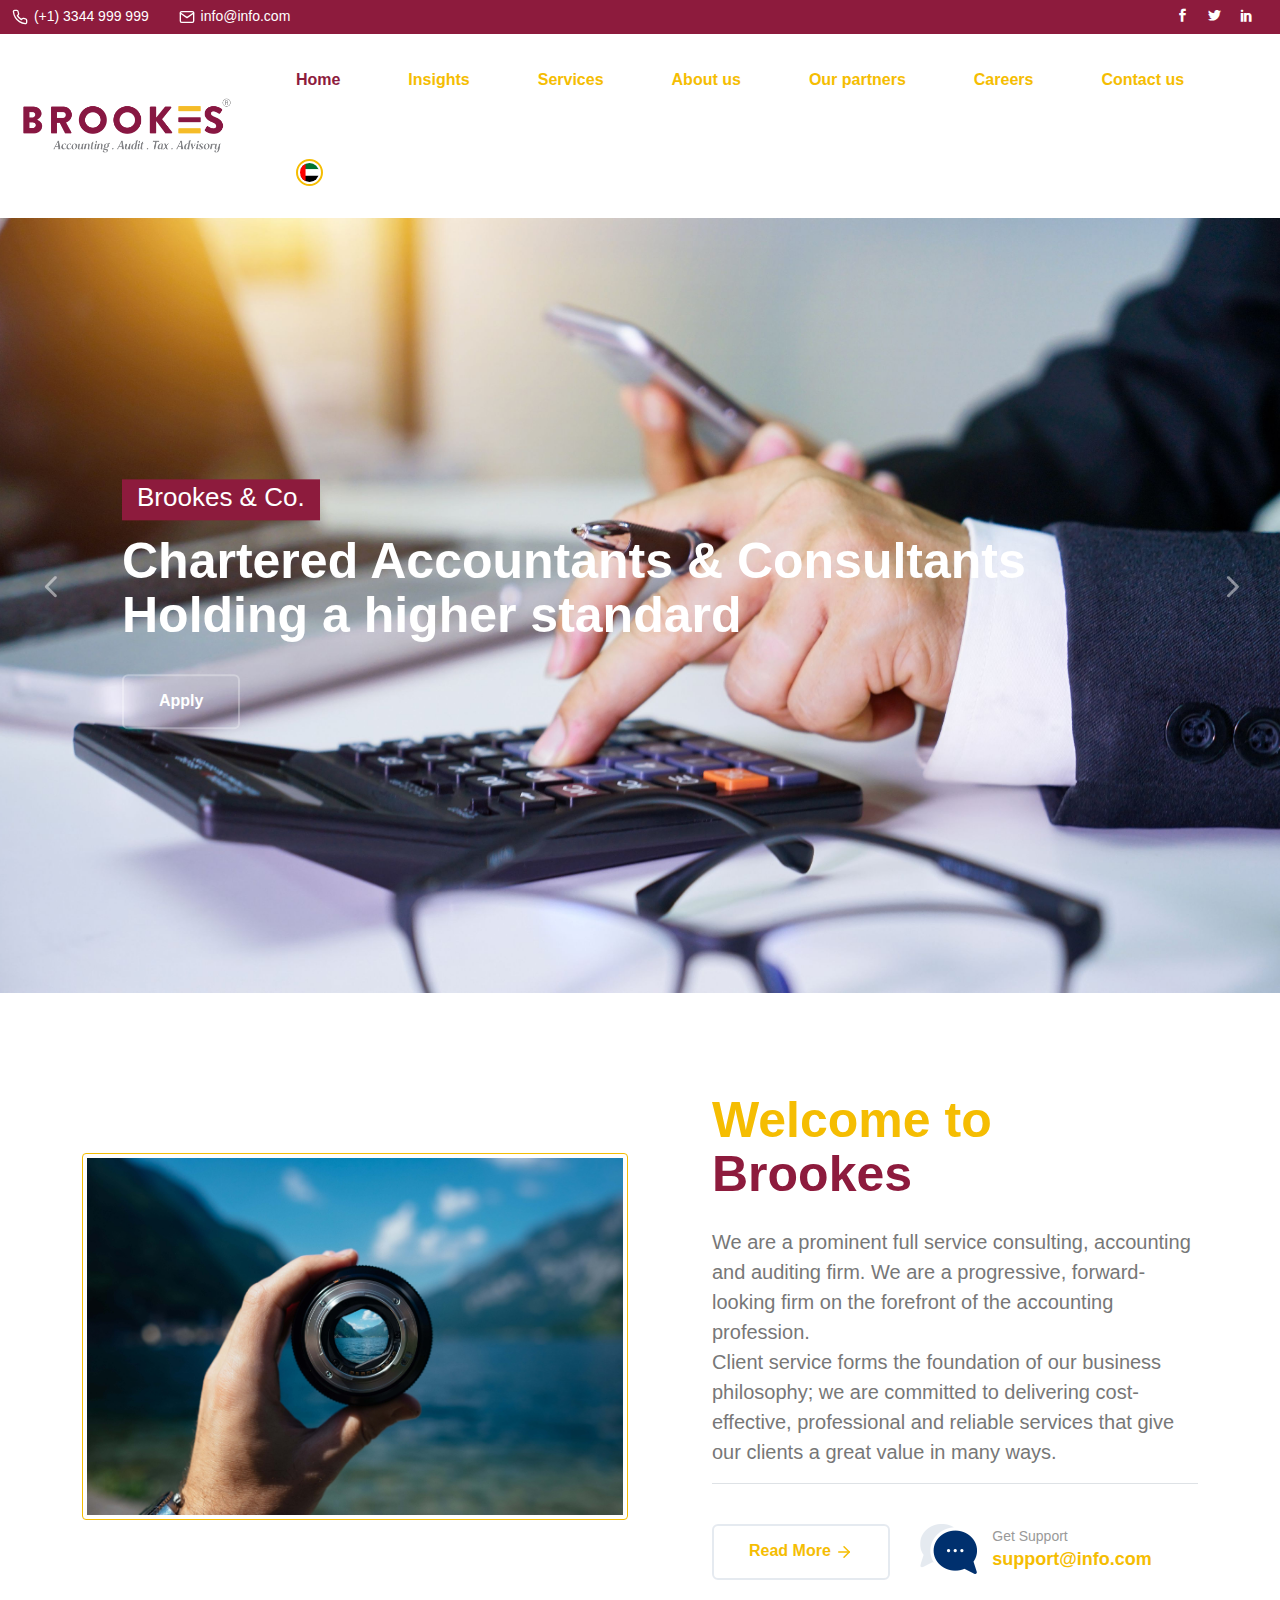
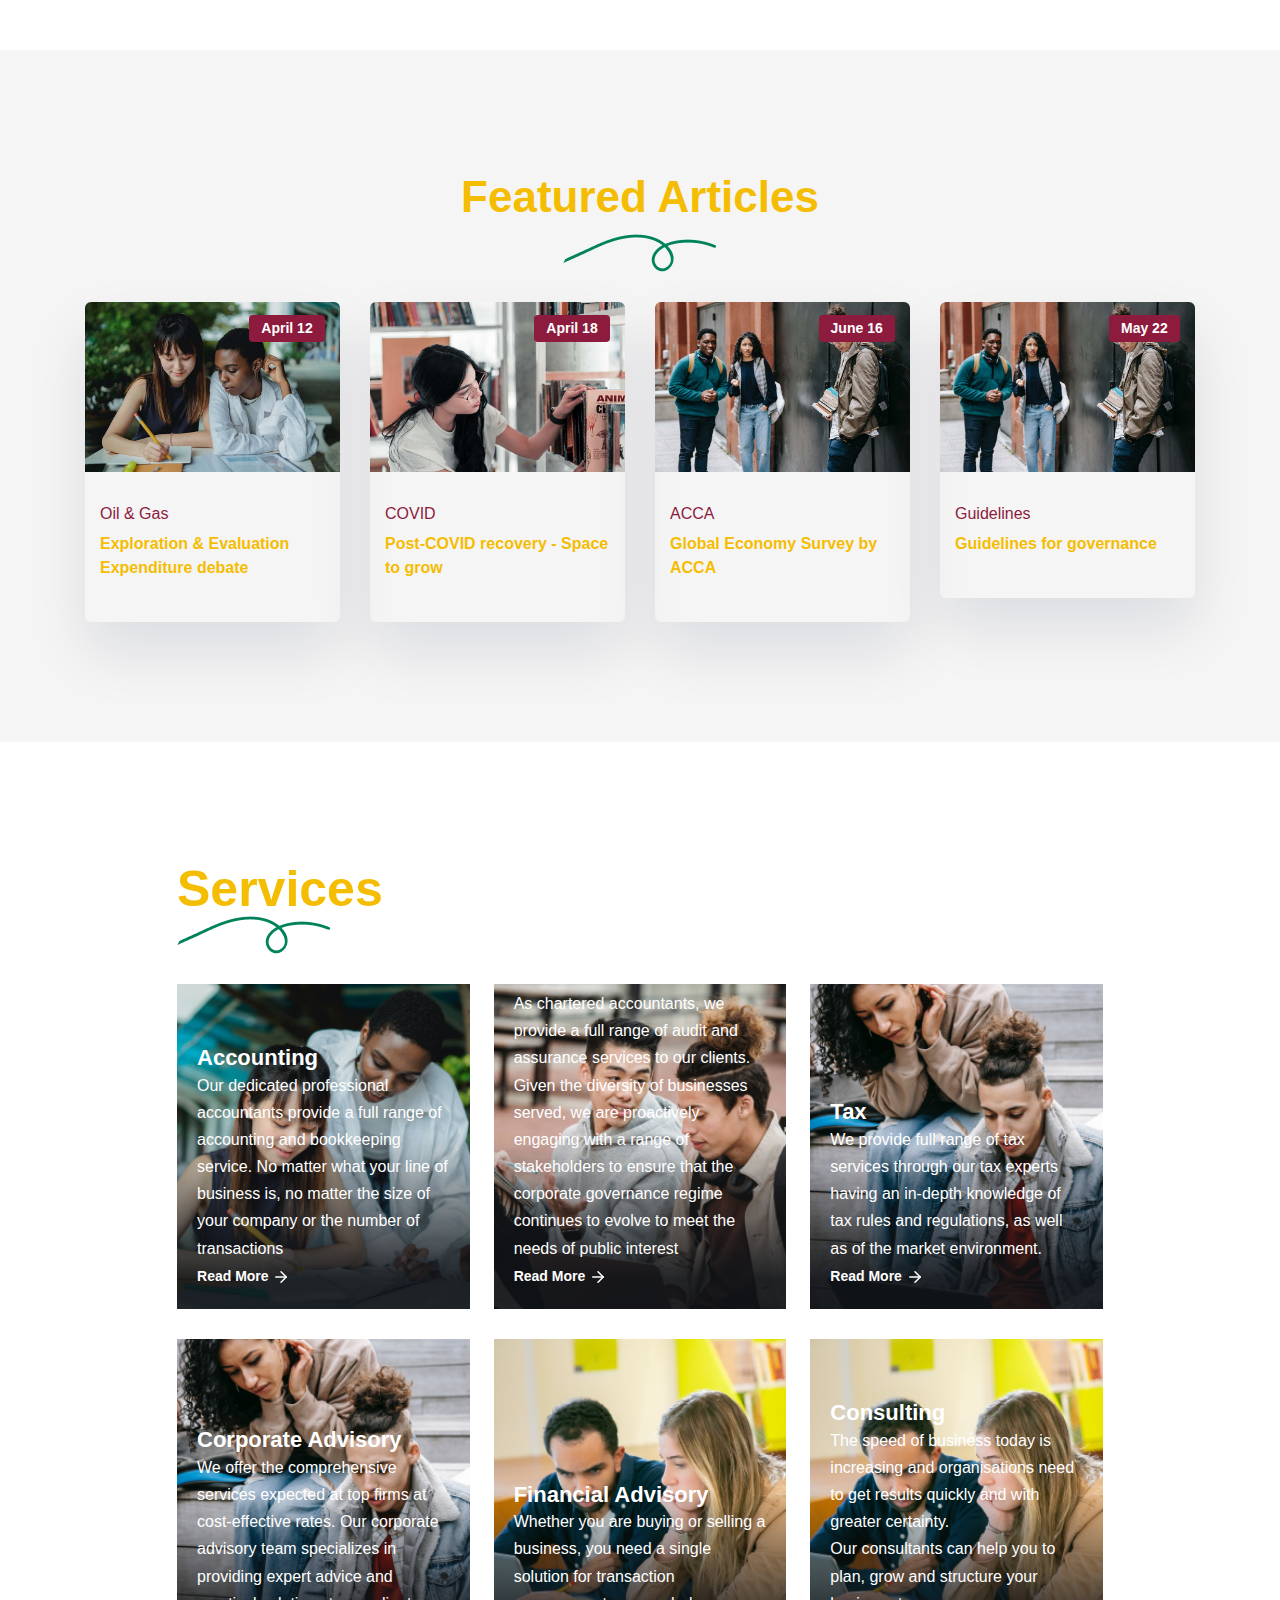
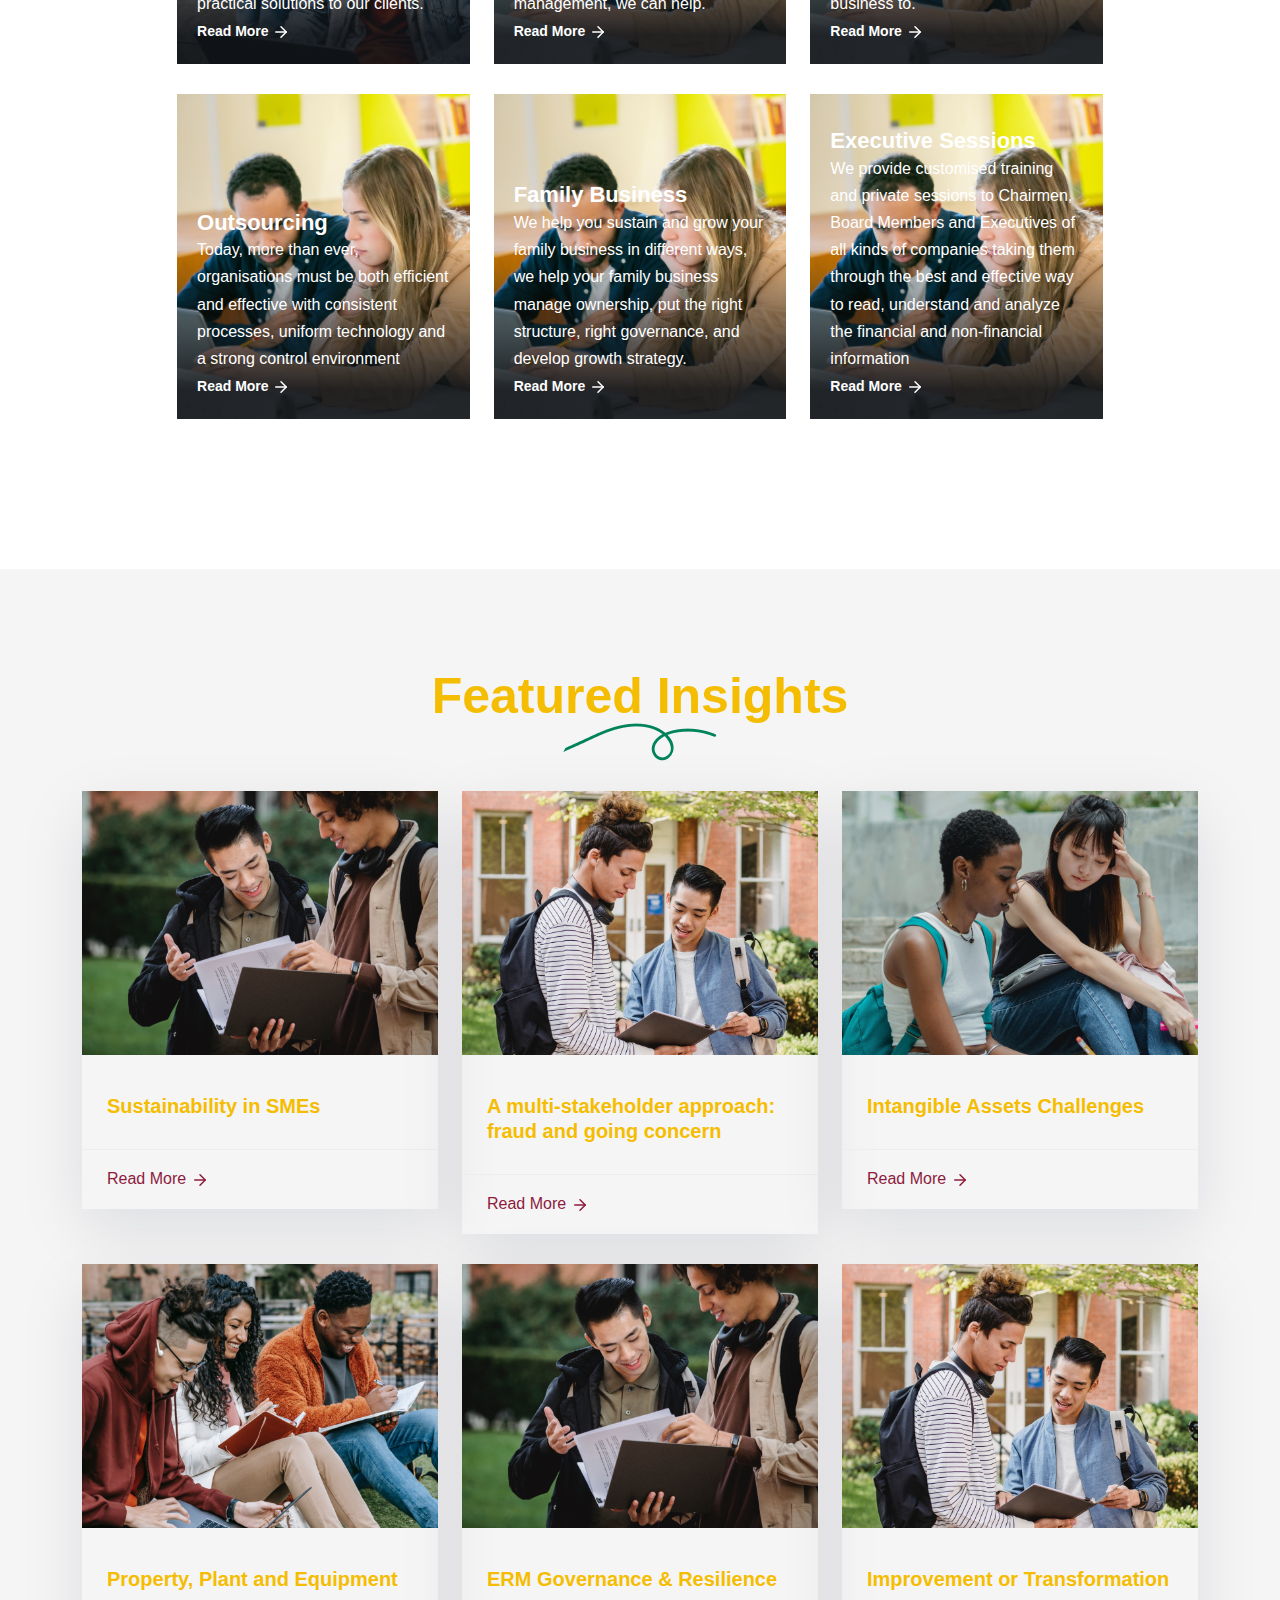
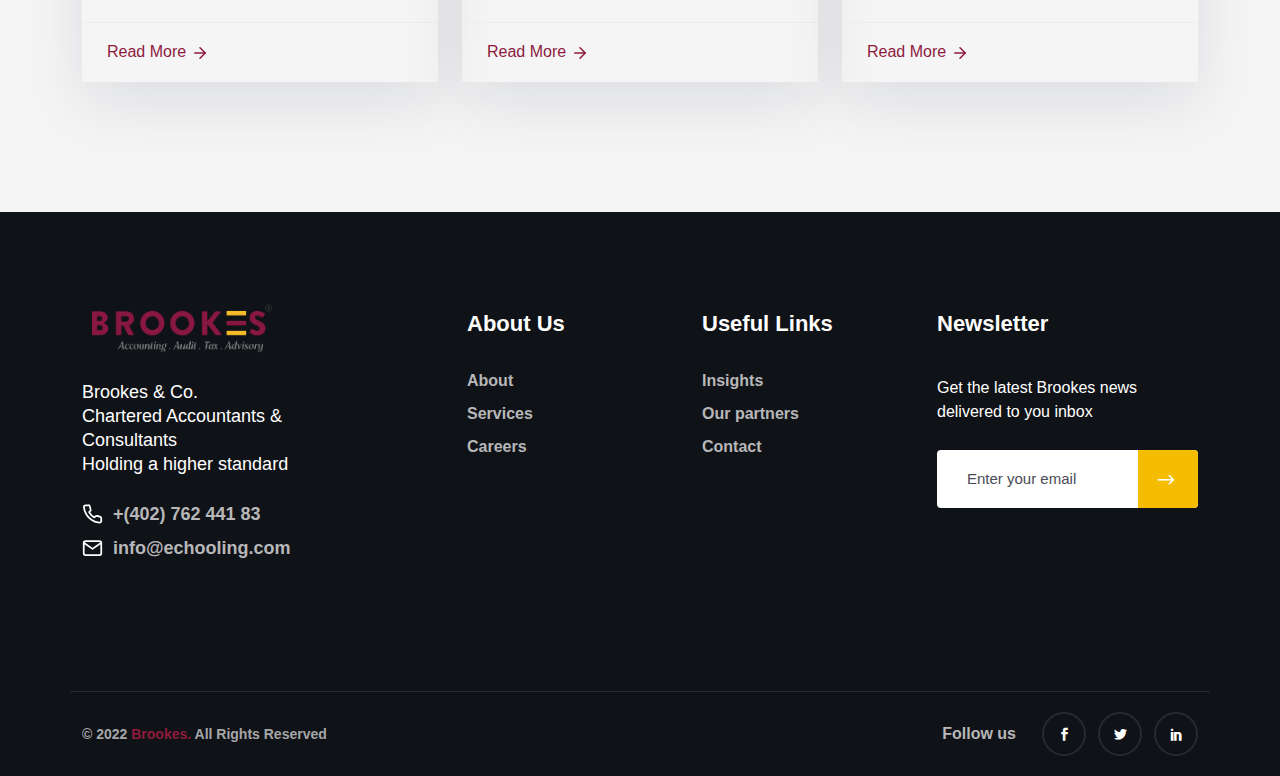
==== commit 12ee1c83: "k" ====
--- a/index.html
+++ b/index.html
@@ -1,531 +1,77 @@
 ﻿<!DOCTYPE html>
 <html lang="zxx">
-    <head>
-        <!--================= Meta tag =================-->
-        <meta charset="utf-8">
-        <title>Home | BROOKES</title>
-        <meta name="description" content="">
-        <!--================= Responsive Tag =================-->
-        <meta http-equiv="x-ua-compatible" content="ie=edge">
-        <meta name="viewport" content="width=device-width, initial-scale=1">
-        <!--================= Favicon =================-->
-        <link rel="apple-touch-icon" href="assets/images/fav-1.png">
-        <link rel="shortcut icon" type="image/x-icon" href="assets/images/fav.png">
-        <!--================= Bootstrap V5 css =================-->
-        <link rel="stylesheet" type="text/css" href="assets/css/bootstrap.min-1.css">
-        <!--================= Menus css =================-->
-        <link rel="stylesheet" type="text/css" href="assets/css/menus-1.css">
-        <!--================= Animate css =================-->
-        <link rel="stylesheet" type="text/css" href="assets/css/animate-1.css">
-        <!--================= Owl Carousel css =================-->
-        <link rel="stylesheet" type="text/css" href="assets/css/owl.carousel-1.css">
-        <!--================= Elegant icon css  =================-->
-        <link rel="stylesheet" type="text/css" href="assets/fonts/elegant-icon-1.css">
-        <!--================= Magnific Popup css =================-->
-        <link rel="stylesheet" type="text/css" href="assets/css/magnific-popup-1.css">
-        <!--================= Animations css =================-->
-        <link rel="stylesheet" type="text/css" href="assets/css/animations-1.css">
-        <!--================= style css =================-->
-        <link rel="stylesheet" type="text/css" href="style-1.css">
-        <!--================= Custom Spacing css =================-->
-        <link rel="stylesheet" type="text/css" href="assets/css/custom-spacing-1.css">
-        <!--================= Responsive css =================-->
-        <link rel="stylesheet" type="text/css" href="assets/css/responsive-1.css">
-    </head>
-    <body> 
-        <!--================= Preloader Section Start Here =================-->        
-        <div id="react__preloader">
-            <div id="react__circle_loader"></div>
-            <div class="react__loader_logo"><img src="assets/images/fav.png" alt="Preload"></div>
-        </div>        
-        <!--================= Preloader Section End Here =================-->
-
-        <!--================= Header Section Start Here =================-->
-        <header id="react-header" class="react-header">
-            <div class="topbar-area style1">
-                <div class="container">
-                    <div class="row">
-                        <div class="col-lg-7">
-                            <div class="topbar-contact">
-                               <ul>                                   
-                                   <li>
-                                       <svg xmlns="http://www.w3.org/2000/svg" width="24" height="24" viewbox="0 0 24 24" fill="none" stroke="currentColor" stroke-width="2" stroke-linecap="round" stroke-linejoin="round" class="feather feather-phone"><path d="M22 16.92v3a2 2 0 0 1-2.18 2 19.79 19.79 0 0 1-8.63-3.07 19.5 19.5 0 0 1-6-6 19.79 19.79 0 0 1-3.07-8.67A2 2 0 0 1 4.11 2h3a2 2 0 0 1 2 1.72 12.84 12.84 0 0 0 .7 2.81 2 2 0 0 1-.45 2.11L8.09 9.91a16 16 0 0 0 6 6l1.27-1.27a2 2 0 0 1 2.11-.45 12.84 12.84 0 0 0 2.81.7A2 2 0 0 1 22 16.92z"></path></svg>
-                                       <a href="tel:(+1)3344999999"> (+1) 3344 999 999</a>
-                                   </li>
-                                   <li>
-                                       <svg xmlns="http://www.w3.org/2000/svg" width="24" height="24" viewbox="0 0 24 24" fill="none" stroke="currentColor" stroke-width="2" stroke-linecap="round" stroke-linejoin="round" class="feather feather-mail"><path d="M4 4h16c1.1 0 2 .9 2 2v12c0 1.1-.9 2-2 2H4c-1.1 0-2-.9-2-2V6c0-1.1.9-2 2-2z"></path><polyline points="22,6 12,13 2,6"></polyline></svg>
-                                       <a href="mailto:info@info.com">info@info.com</a>
-                                   </li>
-                                   
-                               </ul>
-                            </div>
-                        </div>
-                        <div class="col-lg-5 text-right">
-                            <div class="toolbar-sl-share">
-                                <ul class="social-links">
-                                    <li><a href="#"><span aria-hidden="true" class="social_facebook"></span></a></li>
-                                    <li><a href="#"><span aria-hidden="true" class="social_twitter"></span></a></li>
-                                    <li><a href="#"><span aria-hidden="true" class="social_linkedin"></span></a></li>
-                                </ul>
-                            </div>
-                        </div>
-                    </div>
-                </div>
-            </div>
-            <div class="menu-part">
-                <div class="container">
-                    <!--================= Menu Start Here =================-->
-                    <div class="react-main-menu">
-                        <nav>
-                            <!--================= Menu Toggle btn =================-->
-                            <div class="menu-toggle">
-                                <div class="logo"><a href="index-1.html" class="logo-text"> <img src="assets/images/logo.png" alt="logo"> </a></div>
-                                <button type="button" id="menu-btn">
-                                    <span class="icon-bar"></span>
-                                    <span class="icon-bar"></span>
-                                    <span class="icon-bar"></span>
-                                </button>
-                            </div>
-                            <!--================= Menu Structure =================--> 
-                            <div class="react-inner-menus">
-                                <ul id="backmenu" class="react-menus home react-sub-shadow">
-                                    <li class="active"> <a href="#">Home</a></li>
-                                    <li> <a href="#">Insights</a></li>
-                                    <li> <a href="#">Services</a></li>
-                                    <li> <a href="#">About us</a></li>
-                                    <li> <a href="#">Our partners</a></li>
-                                    <li> <a href="#">Careers</a></li>
-                                    <li> <a href="#">Contact us</a></li>
-                                </ul>
-                            </div>
-                        </nav>
-                    </div>
-                    <!--=================  Menu End Here  =================-->
-                </div>
-            </div>
-        </header>
-        <!--================= Header Section End Here =================-->
-
-        <!--================= Wrapper Start Here =================-->
-        <div class="react-wrapper">
-            <div class="react-wrapper-inner">
-                
-                <!--================= Slider Section Start Here =================-->
-                <div class="react-slider-part">
-                    <div class="home-sliders home2 owl-carousel">
-                        <div class="single-slide">
-                            <div class="slider-img">
-                                <img class="desktop" src="assets/images/slider/1-1.jpg" alt="Slider Image 1">
-                                <img class="mobile" src="assets/images/slider/1-1.jpg" alt="Slider Image 1">
-                            </div>
-                            <div class="container">
-                                <div class="slider-content">
-                                    <div class="content-part">
-                                        <span class="slider-pretitle">Brookes & Co.</span>
-                                        <h2 class="slider-title">
-                                            Chartered Accountants & Consultants <br>
-                                            Holding a higher standard
-                                        </h2>
-                                        <div class="slider-btn">
-                                            <a href="#" class="react-btn-border">Apply</a>
-                                        </div>
-                                    </div>
-                                </div>
-                            </div>
-                        </div>
-                        <div class="single-slide">
-                            <div class="slider-img">
-                                <img class="desktop" src="assets/images/slider/2-1.jpg" alt="Slider Image 1">
-                                <img class="mobile" src="assets/images/slider/12-1.jpg" alt="Slider Image 1">
-                            </div>
-                            <div class="container">
-                                <div class="slider-content">
-                                    <div class="content-part">
-                                        <span class="slider-pretitle">Brookes & Co.</span>
-                                        <h2 class="slider-title">
-                                            Chartered Accountants & Consultants <br>
-                                            Holding a higher standard
-                                        </h2>
-                                        <div class="slider-btn">
-                                            <a href="#" class="react-btn-border">Apply</a>
-                                        </div>
-                                    </div>
-                                </div>
-                            </div>                        
-                        </div>
-                    </div>
-                </div>
-                <!--================= Slider Section End Here =================-->
-
-                <!--=================  About Section Start Here ================= -->
-                <div class="about__area about__area_one p-relative pt---100 pb---70">
-                    <div class="container">
-                        <div class="row">
-                            <div class="col-lg-6">
-                                <div class="about__image">
-                                    <img src="assets/images/about/ab-1.png" alt="About">
-                                </div>
-                            </div>
-                            <div class="col-lg-6">
-                                <div class="about__content">
-                                    <h2 class="about__title">Welcome to <br> <em>Brookes</em></h2>
-                                    <p class="about__paragraph border-bottom pb-3 mb-3"> Lorem ipsum dolor sit amet, consectetur adipisicing elit. Eum inventore ipsum iste maiores nemo sint soluta suscipit ullam velit. Cupiditate deserunt</p>
-                                    <div class="about2__area">
-                                        <ul class="mt-3">
-                                            <li><i class="icon_check"></i> <b>Quality:</b> What we do, we do well </li>
-                                            <li><i class="icon_check"></i> <b>Integrity:</b> Be real  </li>
-                                            <li><i class="icon_check"></i> <b>Commitment:</b> Do commit to our clients  </li>
-                                            <li><i class="icon_check"></i> <b>Accountability:</b> Always in our clients’ support  </li>
-                                        </ul>
-                                    </div>
-                                    <ul>
-                                        <li><a href="about-1.html" class="more-about"> Read More <svg xmlns="http://www.w3.org/2000/svg" width="24" height="24" viewbox="0 0 24 24" fill="none" stroke="currentColor" stroke-width="2" stroke-linecap="round" stroke-linejoin="round" class="feather feather-arrow-right"><line x1="5" y1="12" x2="19" y2="12"></line><polyline points="12 5 19 12 12 19"></polyline></svg></a></li>
-                                        <li class="last-li">
-                                            <em>Get Support</em>
-                                            <a href="mailto:info@info.com">support@info.com</a>
-                                        </li>
-                                    </ul>
-                                </div>
-                            </div>
-                        </div>
-                    </div>
-                </div>
-                <!--================= About Section End Here ================= -->
-
-                <!--================= Blog Section Start Here =================-->
-                <div class="react-blog__area blog__area pt---120 pb---120 graybg-home">
-                    <div class="container blog__width">
-                        <div class="react__title__section text-center">
-                            <h2 class="react__tittle"> Featured Articles</h2>
-                            <img src="assets/images/line-1.png" alt="image">
-                        </div>
-                        <div class="row">
-                            <div class="col-xxl-3 col-xl-3 col-lg-3 col-md-6 col-sm-12 col-12">
-                                <div class="blog__card mb-50">
-                                    <div class="blog__thumb w-img p-relative">
-                                        <a class="blog__thumb--image" href="#">
-                                            <img src="assets/images/blog/1-1.jpg" alt="This the first card image">
-                                        </a>
-                                        <em class="b_date">April 12</em>
-                                    </div>
-                                    <div class="blog__card--content">
-                                        <div class="blog__card--content-area mb-25">
-                                            <span class="blog__card--date">Oil & Gas</span>
-                                            <h3 class="blog__card--title"><a href="#">Exploration & Evaluation Expenditure debate</a></h3>
-                                        </div>
-<!--                                        <div class="blog__card&#45;&#45;icon ">-->
-<!--                                            <div class="blog__card&#45;&#45;icon-1">-->
-<!--                                                <svg xmlns="http://www.w3.org/2000/svg" width="24" height="24" viewbox="0 0 24 24" fill="none" stroke="currentColor" stroke-width="2" stroke-linecap="round" stroke-linejoin="round" class="feather feather-user"><path d="M20 21v-2a4 4 0 0 0-4-4H8a4 4 0 0 0-4 4v2"></path><circle cx="12" cy="7" r="4"></circle></svg>-->
-<!--                                                <span>Nerte Gronw</span>-->
-<!--                                            </div>-->
-<!--                                        </div>-->
-                                    </div>
-                                </div>
-                            </div>
-                            <div class="col-xxl-3 col-xl-3 col-lg-3 col-md-6 col-sm-12 col-12">
-                                <div class="blog__card mb-50">
-                                    <div class="blog__thumb w-img p-relative">
-                                        <a class="blog__thumb--image" href="#">
-                                            <img src="assets/images/blog/2-1.jpg" alt="This the first card image">
-                                        </a>
-                                        <em class="b_date">April 18</em>
-                                    </div>
-                                    <div class="blog__card--content">
-                                        <div class="blog__card--content-area mb-25">
-                                            <span class="blog__card--date">COVID</span>
-                                            <h3 class="blog__card--title"><a href="#">Post-COVID recovery - Space to grow</a></h3>
-                                        </div>
-                                    </div>
-                                </div>
-                            </div>
-                            <div class="col-xxl-3 col-xl-3 col-lg-3 col-md-6 col-sm-12 col-12">
-                                <div class="blog__card mb-50">
-                                    <div class="blog__thumb w-img p-relative">
-                                        <a class="blog__thumb--image" href="#">
-                                            <img src="assets/images/blog/3-1.jpg" alt="This the first card image">
-                                        </a>
-                                        <em class="b_date">June 16</em>
-                                    </div>
-                                    <div class="blog__card--content">
-                                        <div class="blog__card--content-area mb-25">
-                                            <span class="blog__card--date">ACCA</span>
-                                            <h3 class="blog__card--title"><a href="#">Global Economy Survey by ACCA</a></h3>
-                                        </div>
-                                    </div>
-                                </div>
-                            </div>
-                            <div class="col-xxl-3 col-xl-3 col-lg-3 col-md-6 col-sm-12 col-12">
-                                <div class="blog__card mb-50">
-                                    <div class="blog__thumb w-img p-relative">
-                                        <a class="blog__thumb--image" href="#">
-                                            <img src="assets/images/blog/3-1.jpg" alt="This the first card image">
-                                        </a>
-                                        <em class="b_date">May 22</em>
-                                    </div>
-                                    <div class="blog__card--content">
-                                        <div class="blog__card--content-area mb-25">
-                                            <span class="blog__card--date">Guidelines</span>
-                                            <h3 class="blog__card--title"><a href="#">Guidelines <br> for governance</a></h3>
-                                        </div>
-                                    </div>
-                                </div>
-                            </div>
-                        </div>
-                    </div>
-                </div>
-                <!--================= Blog Section End Here =================-->
-
-                <!--=================  Service Section Start Here ================= -->
-                <div class="react_popular_topics pt---120 pb---120">
-                    <div class="container">
-                        <div class="row justify-content-center">
-                            <div class="col-xl-10">
-                                <div class="react__title__section text-left">
-                                    <h2 class="react__tittle">Services</h2>
-                                    <img src="assets/images/line-1.png" alt="image">
-                                </div>
-                                <div class="row justify-content-center">
-                                    <div class="col-md-3 col-lg-4">
-                                        <div class="item__inner">
-                                            <div class="icon">
-                                                <img src="assets/images/service/1-1.png" alt="image">
-                                            </div>
-                                            <div class="react-content">
-                                                <h3 class="react-title"><a href="#">Accounting</a></h3>
-                                                <a href="#" class="r__link">Read More <svg xmlns="http://www.w3.org/2000/svg" width="24" height="24" viewbox="0 0 24 24" fill="none" stroke="currentColor" stroke-width="2" stroke-linecap="round" stroke-linejoin="round" class="feather feather-arrow-right"><line x1="5" y1="12" x2="19" y2="12"></line><polyline points="12 5 19 12 12 19"></polyline></svg></a>
-                                            </div>
-                                        </div>
-                                    </div>
-                                    <div class="col-md-3 col-lg-4">
-                                        <div class="item__inner">
-                                            <div class="icon">
-                                                <img src="assets/images/service/2-1.png" alt="image">
-                                            </div>
-                                            <div class="react-content">
-                                                <h3 class="react-title"><a href="#">Audit & Assurance</a></h3>
-                                                <a href="#" class="r__link">Read More <svg xmlns="http://www.w3.org/2000/svg" width="24" height="24" viewbox="0 0 24 24" fill="none" stroke="currentColor" stroke-width="2" stroke-linecap="round" stroke-linejoin="round" class="feather feather-arrow-right"><line x1="5" y1="12" x2="19" y2="12"></line><polyline points="12 5 19 12 12 19"></polyline></svg></a>
-                                            </div>
-                                        </div>
-                                    </div>
-                                    <div class="col-md-3 col-lg-4">
-                                        <div class="item__inner">
-                                            <div class="icon">
-                                                <img src="assets/images/service/3-1.png" alt="image">
-                                            </div>
-                                            <div class="react-content">
-                                                <h3 class="react-title"><a href="#">Tax</a></h3>
-                                                <a href="#" class="r__link">Read More <svg xmlns="http://www.w3.org/2000/svg" width="24" height="24" viewbox="0 0 24 24" fill="none" stroke="currentColor" stroke-width="2" stroke-linecap="round" stroke-linejoin="round" class="feather feather-arrow-right"><line x1="5" y1="12" x2="19" y2="12"></line><polyline points="12 5 19 12 12 19"></polyline></svg></a>
-                                            </div>
-                                        </div>
-                                    </div>
-                                    <div class="col-md-3 col-lg-4">
-                                        <div class="item__inner">
-                                            <div class="icon">
-                                                <img src="assets/images/service/4-1.png" alt="image">
-                                            </div>
-                                            <div class="react-content">
-                                                <h3 class="react-title"><a href="#">Advisory</a></h3>
-                                                <a href="#" class="r__link">Read More <svg xmlns="http://www.w3.org/2000/svg" width="24" height="24" viewbox="0 0 24 24" fill="none" stroke="currentColor" stroke-width="2" stroke-linecap="round" stroke-linejoin="round" class="feather feather-arrow-right"><line x1="5" y1="12" x2="19" y2="12"></line><polyline points="12 5 19 12 12 19"></polyline></svg></a>
-                                            </div>
-                                        </div>
-                                    </div>
-                                    <div class="col-md-3 col-lg-4">
-                                        <div class="item__inner">
-                                            <div class="icon">
-                                                <img src="assets/images/service/4-1.png" alt="image">
-                                            </div>
-                                            <div class="react-content">
-                                                <h3 class="react-title"><a href="#">Outsourcing</a></h3>
-                                                <a href="#" class="r__link">Read More <svg xmlns="http://www.w3.org/2000/svg" width="24" height="24" viewbox="0 0 24 24" fill="none" stroke="currentColor" stroke-width="2" stroke-linecap="round" stroke-linejoin="round" class="feather feather-arrow-right"><line x1="5" y1="12" x2="19" y2="12"></line><polyline points="12 5 19 12 12 19"></polyline></svg></a>
-                                            </div>
-                                        </div>
-                                    </div>
-                                    <div class="col-md-3 col-lg-4">
-                                        <div class="item__inner">
-                                            <div class="icon">
-                                                <img src="assets/images/service/4-1.png" alt="image">
-                                            </div>
-                                            <div class="react-content">
-                                                <h3 class="react-title"><a href="#">Outsourcing</a></h3>
-                                                <a href="#" class="r__link">Read More <svg xmlns="http://www.w3.org/2000/svg" width="24" height="24" viewbox="0 0 24 24" fill="none" stroke="currentColor" stroke-width="2" stroke-linecap="round" stroke-linejoin="round" class="feather feather-arrow-right"><line x1="5" y1="12" x2="19" y2="12"></line><polyline points="12 5 19 12 12 19"></polyline></svg></a>
-                                            </div>
-                                        </div>
-                                    </div>
-                                </div>
-                            </div>
-                        </div>
-
-                    </div>
-                </div>
-                <!--=================  Service Section End Here ================= -->
-
-                <!--================= Popular Course Section Start Here =================-->
-                <div class="popular__course__area pt---100 pb---100 graybg-home">
-                    <div class="container">
-                        <div class="react__title__section text-center">
-                            <h2 class="react__tittle">Featured Insights</h2>
-                            <img src="assets/images/line-1.png" alt="image">
-                        </div>
-                        <div class="row justify-content-center">
-                            <div class="col-lg-4 col-md-6">
-                                <div class="course__item mb-30">
-                                    <div class="course__thumb">
-                                        <a href="#"><img src="assets/images/course/1-1.png" alt="image"></a>
-                                    </div>
-                                    <div class="course__inner">
-                                        <h3 class="react-course-title"><a href="#">Sustainability in SMEs</a></h3>
-                                        <div class="course__card-icon d-flex align-items-center">
-                                            <a href="#" class="r__link">Read More <svg xmlns="http://www.w3.org/2000/svg" width="24" height="24" viewBox="0 0 24 24" fill="none" stroke="currentColor" stroke-width="2" stroke-linecap="round" stroke-linejoin="round" class="feather feather-arrow-right"><line x1="5" y1="12" x2="19" y2="12"></line><polyline points="12 5 19 12 12 19"></polyline></svg></a>
-                                        </div>
-                                    </div>                                    
-                                </div>
-                            </div>
-                            <div class="col-lg-4 col-md-6">
-                                <div class="course__item mb-30">
-                                    <div class="course__thumb">
-                                        <a href="#"><img src="assets/images/course/2-1.png" alt="image"></a>
-                                    </div>
-                                    <div class="course__inner">
-                                        <h3 class="react-course-title"><a href="#">A multi-stakeholder approach: fraud and going concern </a></h3>
-                                        <div class="course__card-icon d-flex align-items-center">
-                                            <a href="#" class="r__link">Read More <svg xmlns="http://www.w3.org/2000/svg" width="24" height="24" viewBox="0 0 24 24" fill="none" stroke="currentColor" stroke-width="2" stroke-linecap="round" stroke-linejoin="round" class="feather feather-arrow-right"><line x1="5" y1="12" x2="19" y2="12"></line><polyline points="12 5 19 12 12 19"></polyline></svg></a>
-                                        </div>
-                                    </div>                                    
-                                </div>
-                            </div>
-                            <div class="col-lg-4 col-md-6">
-                                <div class="course__item mb-30">
-                                    <div class="course__thumb">
-                                        <a href="#"><img src="assets/images/course/3-1.png" alt="image"></a>
-                                    </div>
-                                    <div class="course__inner">
-                                        <h3 class="react-course-title"><a href="#">Intangible Assets Challenges </a></h3>
-                                        <div class="course__card-icon d-flex align-items-center">
-                                            <a href="#" class="r__link">Read More <svg xmlns="http://www.w3.org/2000/svg" width="24" height="24" viewBox="0 0 24 24" fill="none" stroke="currentColor" stroke-width="2" stroke-linecap="round" stroke-linejoin="round" class="feather feather-arrow-right"><line x1="5" y1="12" x2="19" y2="12"></line><polyline points="12 5 19 12 12 19"></polyline></svg></a>
-                                        </div>
-                                    </div>                                    
-                                </div>
-                            </div>
-                            <div class="col-lg-4 col-md-6">
-                                <div class="course__item mb-30">
-                                    <div class="course__thumb">
-                                        <a href="#"><img src="assets/images/course/4-1.png" alt="image"></a>
-                                    </div>
-                                    <div class="course__inner">
-                                        <h3 class="react-course-title"><a href="#">Property, Plant and Equipment </a></h3>
-                                        <div class="course__card-icon d-flex align-items-center">
-                                            <a href="#" class="r__link">Read More <svg xmlns="http://www.w3.org/2000/svg" width="24" height="24" viewBox="0 0 24 24" fill="none" stroke="currentColor" stroke-width="2" stroke-linecap="round" stroke-linejoin="round" class="feather feather-arrow-right"><line x1="5" y1="12" x2="19" y2="12"></line><polyline points="12 5 19 12 12 19"></polyline></svg></a>
-                                        </div>
-                                    </div>                                    
-                                </div>
-                            </div>
-                            <div class="col-lg-4 col-md-6">
-                                <div class="course__item mb-30">
-                                    <div class="course__thumb">
-                                        <a href="#"><img src="assets/images/course/1-1.png" alt="image"></a>
-                                    </div>
-                                    <div class="course__inner">
-                                        <h3 class="react-course-title"><a href="#">ERM Governance & Resilience</a></h3>
-                                        <div class="course__card-icon d-flex align-items-center">
-                                            <a href="#" class="r__link">Read More <svg xmlns="http://www.w3.org/2000/svg" width="24" height="24" viewBox="0 0 24 24" fill="none" stroke="currentColor" stroke-width="2" stroke-linecap="round" stroke-linejoin="round" class="feather feather-arrow-right"><line x1="5" y1="12" x2="19" y2="12"></line><polyline points="12 5 19 12 12 19"></polyline></svg></a>
-                                        </div>
-                                    </div>
-                                </div>
-                            </div>
-                            <div class="col-lg-4 col-md-6">
-                                <div class="course__item mb-30">
-                                    <div class="course__thumb">
-                                        <a href="#"><img src="assets/images/course/2-1.png" alt="image"></a>
-                                    </div>
-                                    <div class="course__inner">
-                                        <h3 class="react-course-title"><a href="#">Improvement or Transformation </a></h3>
-                                        <div class="course__card-icon d-flex align-items-center">
-                                            <a href="#" class="r__link">Read More <svg xmlns="http://www.w3.org/2000/svg" width="24" height="24" viewBox="0 0 24 24" fill="none" stroke="currentColor" stroke-width="2" stroke-linecap="round" stroke-linejoin="round" class="feather feather-arrow-right"><line x1="5" y1="12" x2="19" y2="12"></line><polyline points="12 5 19 12 12 19"></polyline></svg></a>
-                                        </div>
-                                    </div>
-                                </div>
-                            </div>
-                        </div>
-<!--                        <div class="text-center">-->
-<!--                            <a href="#" class="view-courses"> View All <svg xmlns="http://www.w3.org/2000/svg" width="24" height="24" viewbox="0 0 24 24" fill="none" stroke="currentColor" stroke-width="2" stroke-linecap="round" stroke-linejoin="round" class="feather feather-arrow-right"><line x1="5" y1="12" x2="19" y2="12"></line><polyline points="12 5 19 12 12 19"></polyline></svg></a>-->
-<!--                        </div>-->
-                    </div>
-                </div>
-                <!--================= Popular Course Section End Here =================-->
-
-            </div>
-        </div>
-        <!--================= Wrapper End Here =================-->
-
-        <!--================= Footer Section Start Here =================-->
-        <footer id="react-footer" class="react-footer home-main">
-            <div class="footer-top">
-                <div class="container">
-                    <div class="row">
-                        <div class="col-lg-3 md-mb-30">
-                            <div class="footer-widget footer-widget-1">
-                                <div class="footer-logo white">
-                                    <a href="index-1.html" class="logo-text"> <img src="assets/images/logo.png" alt="logo"></a>
-                                </div>
-                                <h5 class="footer-subtitle">
-                                    Brookes & Co.<br>
-                                    Chartered Accountants & Consultants <br>
-                                    Holding a higher standard
-                                </h5>
-                                <ul class="footer-address">
-                                    <li><svg xmlns="http://www.w3.org/2000/svg" width="24" height="24" viewbox="0 0 24 24" fill="none" stroke="currentColor" stroke-width="2" stroke-linecap="round" stroke-linejoin="round" class="feather feather-phone"><path d="M22 16.92v3a2 2 0 0 1-2.18 2 19.79 19.79 0 0 1-8.63-3.07 19.5 19.5 0 0 1-6-6 19.79 19.79 0 0 1-3.07-8.67A2 2 0 0 1 4.11 2h3a2 2 0 0 1 2 1.72 12.84 12.84 0 0 0 .7 2.81 2 2 0 0 1-.45 2.11L8.09 9.91a16 16 0 0 0 6 6l1.27-1.27a2 2 0 0 1 2.11-.45 12.84 12.84 0 0 0 2.81.7A2 2 0 0 1 22 16.92z"></path></svg><a href="tel:+(402)76244183"> +(402) 762 441 83 </a></li>
-                                    <li><svg xmlns="http://www.w3.org/2000/svg" width="24" height="24" viewbox="0 0 24 24" fill="none" stroke="currentColor" stroke-width="2" stroke-linecap="round" stroke-linejoin="round" class="feather feather-mail"><path d="M4 4h16c1.1 0 2 .9 2 2v12c0 1.1-.9 2-2 2H4c-1.1 0-2-.9-2-2V6c0-1.1.9-2 2-2z"></path><polyline points="22,6 12,13 2,6"></polyline></svg><a href="mailto:info@yourdmain.com"> info@echooling.com </a></li>
-                                </ul>                               
-                            </div>
-                        </div>
-                        <div class="col-lg-3 md-mb-30">
-                            <div class="footer-widget footer-widget-2">
-                                <h3 class="footer-title">About Us</h3>
-                                <div class="footer-menu">
-                                    <ul>
-                                        <li><a href="#">About</a></li>
-                                        <li><a href="#">Services</a></li>
-                                        <li><a href="#">Careers</a></li>
-                                    </ul>
-                                </div>
-                            </div>
-                        </div>
-                        <div class="col-lg-3 md-mb-30">
-                            <div class="footer-widget footer-widget-3">
-                                <h3 class="footer-title">Useful Links</h3>
-                                <div class="footer-menu">
-                                    <ul>
-                                        <li><a href="#">Insights</a></li>
-                                        <li><a href="#">Our partners</a></li>
-                                        <li><a href="#">Contact</a></li>
-                                    </ul>
-                                </div>
-                            </div>
-                        </div>
-                        <div class="col-lg-3">
-                            <div class="footer-widget footer-widget-4">
-                                <h3 class="footer-title">Newsletter</h3> 
-                                <div class="footer3__form">
-                                    <p>Get the latest Brookes news <br>delivered to you inbox</p>
-                                    <form action="#">
-                                        <input type="email" placeholder="Enter your email">
-                                        <button class="footer3__form-1">
-                                            <i class="arrow_right"></i>
-                                        </button>
-                                    </form>
-                                </div>                                                           
-                            </div>
-                        </div>
-                    </div>
-                </div>
-            </div>
-            
-            <div class="copyright">  
-                <div class="container">                  
-                    <div class="react-copy-left">© 2022 <a href="#">Brookes.</a> All Rights Reserved</div>
-                    <div class="react-copy-right">
+<head>
+    <!--================= Meta tag =================-->
+    <meta charset="utf-8">
+    <title>Home | BROOKES</title>
+    <meta name="description" content="">
+    <!--================= Responsive Tag =================-->
+    <meta http-equiv="x-ua-compatible" content="ie=edge">
+    <meta name="viewport" content="width=device-width, initial-scale=1">
+    <!--================= Favicon =================-->
+    <link rel="apple-touch-icon" href="assets/images/fav-1.png">
+    <link rel="shortcut icon" type="image/x-icon" href="assets/images/fav.png">
+    <!--================= Bootstrap V5 css =================-->
+    <link rel="stylesheet" type="text/css" href="assets/css/bootstrap.min-1.css">
+    <!--================= Menus css =================-->
+    <link rel="stylesheet" type="text/css" href="assets/css/menus-1.css">
+    <!--================= Animate css =================-->
+    <link rel="stylesheet" type="text/css" href="assets/css/animate-1.css">
+    <!--================= Owl Carousel css =================-->
+    <link rel="stylesheet" type="text/css" href="assets/css/owl.carousel-1.css">
+    <!--================= Elegant icon css  =================-->
+    <link rel="stylesheet" type="text/css" href="assets/fonts/elegant-icon-1.css">
+    <!--================= Magnific Popup css =================-->
+    <link rel="stylesheet" type="text/css" href="assets/css/magnific-popup-1.css">
+    <!--================= Animations css =================-->
+    <link rel="stylesheet" type="text/css" href="assets/css/animations-1.css">
+    <!--================= style css =================-->
+    <link rel="stylesheet" type="text/css" href="style-1.css">
+    <!--================= Custom Spacing css =================-->
+    <link rel="stylesheet" type="text/css" href="assets/css/custom-spacing-1.css">
+    <!--================= Responsive css =================-->
+    <link rel="stylesheet" type="text/css" href="assets/css/responsive-1.css">
+</head>
+<body>
+<!--================= Preloader Section Start Here =================-->
+<div id="react__preloader">
+    <div id="react__circle_loader"></div>
+    <div class="react__loader_logo"><img src="assets/images/fav.png" alt="Preload"></div>
+</div>
+<!--================= Preloader Section End Here =================-->
+
+<!--================= Header Section Start Here =================-->
+<header id="react-header" class="react-header">
+    <div class="topbar-area style1">
+        <div class="container">
+            <div class="row">
+                <div class="col-lg-7">
+                    <div class="topbar-contact">
+                        <ul>
+                            <li>
+                                <svg xmlns="http://www.w3.org/2000/svg" width="24" height="24" viewbox="0 0 24 24"
+                                     fill="none" stroke="currentColor" stroke-width="2" stroke-linecap="round"
+                                     stroke-linejoin="round" class="feather feather-phone">
+                                    <path d="M22 16.92v3a2 2 0 0 1-2.18 2 19.79 19.79 0 0 1-8.63-3.07 19.5 19.5 0 0 1-6-6 19.79 19.79 0 0 1-3.07-8.67A2 2 0 0 1 4.11 2h3a2 2 0 0 1 2 1.72 12.84 12.84 0 0 0 .7 2.81 2 2 0 0 1-.45 2.11L8.09 9.91a16 16 0 0 0 6 6l1.27-1.27a2 2 0 0 1 2.11-.45 12.84 12.84 0 0 0 2.81.7A2 2 0 0 1 22 16.92z"></path>
+                                </svg>
+                                <a href="tel:(+1)3344999999"> (+1) 3344 999 999</a>
+                            </li>
+                            <li>
+                                <svg xmlns="http://www.w3.org/2000/svg" width="24" height="24" viewbox="0 0 24 24"
+                                     fill="none" stroke="currentColor" stroke-width="2" stroke-linecap="round"
+                                     stroke-linejoin="round" class="feather feather-mail">
+                                    <path d="M4 4h16c1.1 0 2 .9 2 2v12c0 1.1-.9 2-2 2H4c-1.1 0-2-.9-2-2V6c0-1.1.9-2 2-2z"></path>
+                                    <polyline points="22,6 12,13 2,6"></polyline>
+                                </svg>
+                                <a href="mailto:info@info.com">info@info.com</a>
+                            </li>
+
+                        </ul>
+                    </div>
+                </div>
+                <div class="col-lg-5 text-right">
+                    <div class="toolbar-sl-share">
                         <ul class="social-links">
-                            <li class="follow">Follow us</li>
                             <li><a href="#"><span aria-hidden="true" class="social_facebook"></span></a></li>
                             <li><a href="#"><span aria-hidden="true" class="social_twitter"></span></a></li>
                             <li><a href="#"><span aria-hidden="true" class="social_linkedin"></span></a></li>
@@ -533,35 +79,734 @@
                     </div>
                 </div>
             </div>
-        </footer>
-        <!--================= Footer Section End Here =================-->
-        
-        <!--================= Scroll to Top Start =================-->
-        <div id="backscrollUp" class="home">
-            <span aria-hidden="true" class="arrow_carrot-up"></span>
-        </div> 
-        <!--================= Scroll to Top End =================-->
-
-        <!--================= Jquery latest version =================-->
-        <script src="assets/js/jquery.min-1.js"></script>
-        <!--================= Modernizr js =================-->
-        <script src="assets/js/modernizr-2.8.3.min-1.js"></script>
-        <!--================= Bootstrap js =================-->
-        <script src="assets/js/bootstrap.min-1.js"></script>
-        <!--================= Owl Carousel js =================-->
-        <script src="assets/js/owl.carousel.min-1.js"></script>
-        <!--================= Magnific Popup =================-->
-        <script src="assets/js/jquery.magnific-popup.min-1.js"></script>
-        <!--================= Counter up js =================-->
-        <script src="assets/js/jquery.counterup.min-1.js"></script>
-        <script src="assets/js/waypoints.min-1.js"></script>
-        <!--================= Wow js =================-->
-        <script src="assets/js/wow.min-1.js"></script>                
-        <!--================= menus js =================-->
-        <script src="assets/js/menus-1.js"></script>
-        <!--================= Plugins js =================-->
-        <script src="assets/js/plugins-1.js"></script>       
-		<!--================= Main js =================-->
-        <script src="assets/js/main-1.js"></script>
-    </body>
+        </div>
+    </div>
+    <div class="menu-part">
+        <div class="container">
+            <!--================= Menu Start Here =================-->
+            <div class="react-main-menu">
+                <nav>
+                    <!--================= Menu Toggle btn =================-->
+                    <div class="menu-toggle">
+                        <div class="logo"><a href="index-1.html" class="logo-text"> <img src="assets/images/logo.png"
+                                                                                         alt="logo"> </a></div>
+                        <button type="button" id="menu-btn">
+                            <span class="icon-bar"></span>
+                            <span class="icon-bar"></span>
+                            <span class="icon-bar"></span>
+                        </button>
+                    </div>
+                    <!--================= Menu Structure =================-->
+                    <div class="react-inner-menus">
+                        <ul id="backmenu" class="react-menus home react-sub-shadow">
+                            <li class="active"><a href="#">Home</a></li>
+                            <li><a href="#">Insights</a></li>
+                            <li><a href="#">Services</a></li>
+                            <li><a href="#">About us</a></li>
+                            <li><a href="#">Our partners</a></li>
+                            <li><a href="#">Careers</a></li>
+                            <li><a href="#">Contact us</a></li>
+                            <li><a class="header-lang" href="#">
+                                <img src="assets/images/flag/ae.svg" alt="">
+                            </a></li>
+                        </ul>
+                    </div>
+                </nav>
+            </div>
+            <!--=================  Menu End Here  =================-->
+        </div>
+    </div>
+</header>
+<!--================= Header Section End Here =================-->
+
+<!--================= Wrapper Start Here =================-->
+<div class="react-wrapper">
+    <div class="react-wrapper-inner">
+
+        <!--================= Slider Section Start Here =================-->
+        <div class="react-slider-part">
+            <div class="home-sliders home2 owl-carousel">
+                <div class="single-slide">
+                    <div class="slider-img">
+                        <img class="desktop" src="assets/images/slider/1-1.jpg" alt="Slider Image 1">
+                        <img class="mobile" src="assets/images/slider/1-1.jpg" alt="Slider Image 1">
+                    </div>
+                    <div class="container">
+                        <div class="slider-content">
+                            <div class="content-part">
+                                <span class="slider-pretitle">Brookes & Co.</span>
+                                <h2 class="slider-title">
+                                    Chartered Accountants & Consultants <br>
+                                    Holding a higher standard
+                                </h2>
+                                <div class="slider-btn">
+                                    <a href="#" class="react-btn-border">Apply</a>
+                                </div>
+                            </div>
+                        </div>
+                    </div>
+                </div>
+                <div class="single-slide">
+                    <div class="slider-img">
+                        <img class="desktop" src="assets/images/slider/2-1.jpg" alt="Slider Image 1">
+                        <img class="mobile" src="assets/images/slider/12-1.jpg" alt="Slider Image 1">
+                    </div>
+                    <div class="container">
+                        <div class="slider-content">
+                            <div class="content-part">
+                                <span class="slider-pretitle">Brookes & Co.</span>
+                                <h2 class="slider-title">
+                                    Chartered Accountants & Consultants <br>
+                                    Holding a higher standard
+                                </h2>
+                                <div class="slider-btn">
+                                    <a href="#" class="react-btn-border">Apply</a>
+                                </div>
+                            </div>
+                        </div>
+                    </div>
+                </div>
+            </div>
+        </div>
+        <!--================= Slider Section End Here =================-->
+
+        <!--=================  About Section Start Here ================= -->
+        <div class="about__area about__area_one p-relative pt---100 pb---70">
+            <div class="container">
+                <div class="row align-items-center">
+                    <div class="col-lg-6">
+                        <div class="about__image">
+                            <img class="img-thumbnail" src="assets/images/about.jpg" alt="About">
+                        </div>
+                    </div>
+                    <div class="col-lg-6">
+                        <div class="about__content pt-lg-0">
+                            <h2 class="about__title">Welcome to <br> <em>Brookes</em></h2>
+                            <p class="about__paragraph border-bottom pb-3 mb-3">
+                                We are a prominent full service consulting, accounting and auditing firm. We are a
+                                progressive, forward-looking firm on the forefront of the accounting profession.
+                                <br/>
+                                Client service forms the foundation of our business philosophy; we are committed to
+                                delivering cost-effective, professional and reliable services that give our clients a
+                                great value in many ways.
+
+                            </p>
+                            <!--                                    <div class="about2__area">-->
+                            <!--                                        <ul class="mt-3">-->
+                            <!--                                            <li><i class="icon_check"></i> <b>Quality:</b> What we do, we do well </li>-->
+                            <!--                                            <li><i class="icon_check"></i> <b>Integrity:</b> Be real  </li>-->
+                            <!--                                            <li><i class="icon_check"></i> <b>Commitment:</b> Do commit to our clients  </li>-->
+                            <!--                                            <li><i class="icon_check"></i> <b>Accountability:</b> Always in our clients’ support  </li>-->
+                            <!--                                        </ul>-->
+                            <!--                                    </div>-->
+                            <ul>
+                                <li><a href="about-1.html" class="more-about"> Read More
+                                    <svg xmlns="http://www.w3.org/2000/svg" width="24" height="24" viewbox="0 0 24 24"
+                                         fill="none" stroke="currentColor" stroke-width="2" stroke-linecap="round"
+                                         stroke-linejoin="round" class="feather feather-arrow-right">
+                                        <line x1="5" y1="12" x2="19" y2="12"></line>
+                                        <polyline points="12 5 19 12 12 19"></polyline>
+                                    </svg>
+                                </a></li>
+                                <li class="last-li">
+                                    <em>Get Support</em>
+                                    <a href="mailto:info@info.com">support@info.com</a>
+                                </li>
+                            </ul>
+                        </div>
+                    </div>
+                </div>
+            </div>
+        </div>
+        <!--================= About Section End Here ================= -->
+
+        <!--================= Blog Section Start Here =================-->
+        <div class="react-blog__area blog__area pt---120 pb---120 graybg-home">
+            <div class="container blog__width">
+                <div class="react__title__section text-center">
+                    <h2 class="react__tittle"> Featured Articles</h2>
+                    <img src="assets/images/line-1.png" alt="image">
+                </div>
+                <div class="row">
+                    <div class="col-xxl-3 col-xl-3 col-lg-3 col-md-6 col-sm-12 col-12">
+                        <div class="blog__card mb-50">
+                            <div class="blog__thumb w-img p-relative">
+                                <a class="blog__thumb--image" href="#">
+                                    <img src="assets/images/blog/1-1.jpg" alt="This the first card image">
+                                </a>
+                                <em class="b_date">April 12</em>
+                            </div>
+                            <div class="blog__card--content">
+                                <div class="blog__card--content-area mb-25">
+                                    <span class="blog__card--date">Oil & Gas</span>
+                                    <h3 class="blog__card--title"><a href="#">Exploration & Evaluation Expenditure
+                                        debate</a></h3>
+                                </div>
+                                <!--                                        <div class="blog__card&#45;&#45;icon ">-->
+                                <!--                                            <div class="blog__card&#45;&#45;icon-1">-->
+                                <!--                                                <svg xmlns="http://www.w3.org/2000/svg" width="24" height="24" viewbox="0 0 24 24" fill="none" stroke="currentColor" stroke-width="2" stroke-linecap="round" stroke-linejoin="round" class="feather feather-user"><path d="M20 21v-2a4 4 0 0 0-4-4H8a4 4 0 0 0-4 4v2"></path><circle cx="12" cy="7" r="4"></circle></svg>-->
+                                <!--                                                <span>Nerte Gronw</span>-->
+                                <!--                                            </div>-->
+                                <!--                                        </div>-->
+                            </div>
+                        </div>
+                    </div>
+                    <div class="col-xxl-3 col-xl-3 col-lg-3 col-md-6 col-sm-12 col-12">
+                        <div class="blog__card mb-50">
+                            <div class="blog__thumb w-img p-relative">
+                                <a class="blog__thumb--image" href="#">
+                                    <img src="assets/images/blog/2-1.jpg" alt="This the first card image">
+                                </a>
+                                <em class="b_date">April 18</em>
+                            </div>
+                            <div class="blog__card--content">
+                                <div class="blog__card--content-area mb-25">
+                                    <span class="blog__card--date">COVID</span>
+                                    <h3 class="blog__card--title"><a href="#">Post-COVID recovery - Space to grow</a>
+                                    </h3>
+                                </div>
+                            </div>
+                        </div>
+                    </div>
+                    <div class="col-xxl-3 col-xl-3 col-lg-3 col-md-6 col-sm-12 col-12">
+                        <div class="blog__card mb-50">
+                            <div class="blog__thumb w-img p-relative">
+                                <a class="blog__thumb--image" href="#">
+                                    <img src="assets/images/blog/3-1.jpg" alt="This the first card image">
+                                </a>
+                                <em class="b_date">June 16</em>
+                            </div>
+                            <div class="blog__card--content">
+                                <div class="blog__card--content-area mb-25">
+                                    <span class="blog__card--date">ACCA</span>
+                                    <h3 class="blog__card--title"><a href="#">Global Economy Survey by ACCA</a></h3>
+                                </div>
+                            </div>
+                        </div>
+                    </div>
+                    <div class="col-xxl-3 col-xl-3 col-lg-3 col-md-6 col-sm-12 col-12">
+                        <div class="blog__card mb-50">
+                            <div class="blog__thumb w-img p-relative">
+                                <a class="blog__thumb--image" href="#">
+                                    <img src="assets/images/blog/3-1.jpg" alt="This the first card image">
+                                </a>
+                                <em class="b_date">May 22</em>
+                            </div>
+                            <div class="blog__card--content">
+                                <div class="blog__card--content-area mb-25">
+                                    <span class="blog__card--date">Guidelines</span>
+                                    <h3 class="blog__card--title"><a href="#">Guidelines <br> for governance</a></h3>
+                                </div>
+                            </div>
+                        </div>
+                    </div>
+                </div>
+            </div>
+        </div>
+        <!--================= Blog Section End Here =================-->
+
+        <!--=================  Service Section Start Here ================= -->
+        <div class="react_popular_topics pt---120 pb---120">
+            <div class="container">
+                <div class="row justify-content-center">
+                    <div class="col-xl-10">
+                        <div class="react__title__section text-left">
+                            <h2 class="react__tittle">Services</h2>
+                            <img src="assets/images/line-1.png" alt="image">
+                        </div>
+                        <div class="row justify-content-center">
+                            <div class="col-md-3 col-lg-4">
+                                <div class="item__inner">
+                                    <div class="icon">
+                                        <img src="assets/images/service/1-1.png" alt="image">
+                                    </div>
+                                    <div class="react-content">
+                                        <h3 class="react-title"><a href="#">Accounting</a></h3>
+                                        <p class="mb-0">
+                                            Our dedicated professional accountants provide a full range of accounting
+                                            and bookkeeping service. No matter what your line of business is, no matter
+                                            the size of your company or the number of transactions
+                                        </p>
+                                        <a href="#" class="r__link">Read More
+                                            <svg xmlns="http://www.w3.org/2000/svg" width="24" height="24"
+                                                 viewbox="0 0 24 24" fill="none" stroke="currentColor" stroke-width="2"
+                                                 stroke-linecap="round" stroke-linejoin="round"
+                                                 class="feather feather-arrow-right">
+                                                <line x1="5" y1="12" x2="19" y2="12"></line>
+                                                <polyline points="12 5 19 12 12 19"></polyline>
+                                            </svg>
+                                        </a>
+                                    </div>
+                                </div>
+                            </div>
+                            <div class="col-md-3 col-lg-4">
+                                <div class="item__inner">
+                                    <div class="icon">
+                                        <img src="assets/images/service/2-1.png" alt="image">
+                                    </div>
+                                    <div class="react-content">
+                                        <h3 class="react-title"><a href="#">Audit & Assurance</a></h3>
+                                        <p class="mb-0">
+                                            As chartered accountants, we provide a full range of audit and assurance
+                                            services to our clients. Given the diversity of businesses served, we are
+                                            proactively engaging with a range of stakeholders to ensure that the
+                                            corporate governance regime continues to evolve to meet the needs of public
+                                            interest
+                                        </p>
+                                        <a href="#" class="r__link">Read More
+                                            <svg xmlns="http://www.w3.org/2000/svg" width="24" height="24"
+                                                 viewbox="0 0 24 24" fill="none" stroke="currentColor" stroke-width="2"
+                                                 stroke-linecap="round" stroke-linejoin="round"
+                                                 class="feather feather-arrow-right">
+                                                <line x1="5" y1="12" x2="19" y2="12"></line>
+                                                <polyline points="12 5 19 12 12 19"></polyline>
+                                            </svg>
+                                        </a>
+                                    </div>
+                                </div>
+                            </div>
+                            <div class="col-md-3 col-lg-4">
+                                <div class="item__inner">
+                                    <div class="icon">
+                                        <img src="assets/images/service/3-1.png" alt="image">
+                                    </div>
+                                    <div class="react-content">
+                                        <h3 class="react-title"><a href="#">Tax</a></h3>
+                                        <p class="mb-0">
+                                            We provide full range of tax services through our tax experts having an
+                                            in-depth knowledge of tax rules and regulations, as well as of the market
+                                            environment.
+                                        </p>
+                                        <a href="#" class="r__link">Read More
+                                            <svg xmlns="http://www.w3.org/2000/svg" width="24" height="24"
+                                                 viewbox="0 0 24 24" fill="none" stroke="currentColor" stroke-width="2"
+                                                 stroke-linecap="round" stroke-linejoin="round"
+                                                 class="feather feather-arrow-right">
+                                                <line x1="5" y1="12" x2="19" y2="12"></line>
+                                                <polyline points="12 5 19 12 12 19"></polyline>
+                                            </svg>
+                                        </a>
+                                    </div>
+                                </div>
+                            </div>
+                            <div class="col-md-3 col-lg-4">
+                                <div class="item__inner">
+                                    <div class="icon">
+                                        <img src="assets/images/service/3-1.png" alt="image">
+                                    </div>
+                                    <div class="react-content">
+                                        <h3 class="react-title"><a href="#">Corporate Advisory</a></h3>
+                                        <p class="mb-0">
+                                            We offer the comprehensive services expected at top firms at cost-effective
+                                            rates. Our corporate advisory team specializes in providing expert advice
+                                            and practical solutions to our clients.
+                                        </p>
+                                        <a href="#" class="r__link">Read More
+                                            <svg xmlns="http://www.w3.org/2000/svg" width="24" height="24"
+                                                 viewbox="0 0 24 24" fill="none" stroke="currentColor" stroke-width="2"
+                                                 stroke-linecap="round" stroke-linejoin="round"
+                                                 class="feather feather-arrow-right">
+                                                <line x1="5" y1="12" x2="19" y2="12"></line>
+                                                <polyline points="12 5 19 12 12 19"></polyline>
+                                            </svg>
+                                        </a>
+                                    </div>
+                                </div>
+                            </div>
+                            <div class="col-md-3 col-lg-4">
+                                <div class="item__inner">
+                                    <div class="icon">
+                                        <img src="assets/images/service/4-1.png" alt="image">
+                                    </div>
+                                    <div class="react-content">
+                                        <h3 class="react-title"><a href="#">Financial Advisory</a></h3>
+                                        <p class="mb-0">
+                                            Whether you are buying or selling a business, you need a single solution for
+                                            transaction management, we can help.
+                                        </p>
+                                        <a href="#" class="r__link">Read More
+                                            <svg xmlns="http://www.w3.org/2000/svg" width="24" height="24"
+                                                 viewbox="0 0 24 24" fill="none" stroke="currentColor" stroke-width="2"
+                                                 stroke-linecap="round" stroke-linejoin="round"
+                                                 class="feather feather-arrow-right">
+                                                <line x1="5" y1="12" x2="19" y2="12"></line>
+                                                <polyline points="12 5 19 12 12 19"></polyline>
+                                            </svg>
+                                        </a>
+                                    </div>
+                                </div>
+                            </div>
+                            <div class="col-md-3 col-lg-4">
+                                <div class="item__inner">
+                                    <div class="icon">
+                                        <img src="assets/images/service/4-1.png" alt="image">
+                                    </div>
+                                    <div class="react-content">
+                                        <h3 class="react-title"><a href="#">Consulting</a></h3>
+                                        <p class="mb-0">
+                                            The speed of business today is increasing and organisations need to get
+                                            results quickly and with greater certainty.
+                                            <br>
+                                            Our consultants can help you to plan, grow and structure your business to.
+                                        </p>
+                                        <a href="#" class="r__link">Read More
+                                            <svg xmlns="http://www.w3.org/2000/svg" width="24" height="24"
+                                                 viewbox="0 0 24 24" fill="none" stroke="currentColor" stroke-width="2"
+                                                 stroke-linecap="round" stroke-linejoin="round"
+                                                 class="feather feather-arrow-right">
+                                                <line x1="5" y1="12" x2="19" y2="12"></line>
+                                                <polyline points="12 5 19 12 12 19"></polyline>
+                                            </svg>
+                                        </a>
+                                    </div>
+                                </div>
+                            </div>
+                            <div class="col-md-3 col-lg-4">
+                                <div class="item__inner">
+                                    <div class="icon">
+                                        <img src="assets/images/service/4-1.png" alt="image">
+                                    </div>
+                                    <div class="react-content">
+                                        <h3 class="react-title"><a href="#">Outsourcing</a></h3>
+                                        <p class="mb-0">
+                                            Today, more than ever, organisations must be both efficient and effective
+                                            with consistent processes, uniform technology and a strong control
+                                            environment
+                                        </p>
+                                        <a href="#" class="r__link">Read More
+                                            <svg xmlns="http://www.w3.org/2000/svg" width="24" height="24"
+                                                 viewbox="0 0 24 24" fill="none" stroke="currentColor" stroke-width="2"
+                                                 stroke-linecap="round" stroke-linejoin="round"
+                                                 class="feather feather-arrow-right">
+                                                <line x1="5" y1="12" x2="19" y2="12"></line>
+                                                <polyline points="12 5 19 12 12 19"></polyline>
+                                            </svg>
+                                        </a>
+                                    </div>
+                                </div>
+                            </div>
+                            <div class="col-md-3 col-lg-4">
+                                <div class="item__inner">
+                                    <div class="icon">
+                                        <img src="assets/images/service/4-1.png" alt="image">
+                                    </div>
+                                    <div class="react-content">
+                                        <h3 class="react-title"><a href="#">Family Business</a></h3>
+                                        <p class="mb-0">
+                                            We help you sustain and grow your family business in different ways, we help
+                                            your family business manage ownership, put the right structure, right
+                                            governance, and develop growth strategy.
+                                        </p>
+                                        <a href="#" class="r__link">Read More
+                                            <svg xmlns="http://www.w3.org/2000/svg" width="24" height="24"
+                                                 viewbox="0 0 24 24" fill="none" stroke="currentColor" stroke-width="2"
+                                                 stroke-linecap="round" stroke-linejoin="round"
+                                                 class="feather feather-arrow-right">
+                                                <line x1="5" y1="12" x2="19" y2="12"></line>
+                                                <polyline points="12 5 19 12 12 19"></polyline>
+                                            </svg>
+                                        </a>
+                                    </div>
+                                </div>
+                            </div>
+                            <div class="col-md-3 col-lg-4">
+                                <div class="item__inner">
+                                    <div class="icon">
+                                        <img src="assets/images/service/4-1.png" alt="image">
+                                    </div>
+                                    <div class="react-content">
+                                        <h3 class="react-title"><a href="#">Executive Sessions</a></h3>
+                                        <p class="mb-0">
+                                            We provide customised training and private sessions to Chairmen, Board
+                                            Members and Executives of all kinds of companies taking them through the
+                                            best and effective way to read, understand and analyze the financial and
+                                            non-financial information
+                                        </p>
+                                        <a href="#" class="r__link">Read More
+                                            <svg xmlns="http://www.w3.org/2000/svg" width="24" height="24"
+                                                 viewbox="0 0 24 24" fill="none" stroke="currentColor" stroke-width="2"
+                                                 stroke-linecap="round" stroke-linejoin="round"
+                                                 class="feather feather-arrow-right">
+                                                <line x1="5" y1="12" x2="19" y2="12"></line>
+                                                <polyline points="12 5 19 12 12 19"></polyline>
+                                            </svg>
+                                        </a>
+                                    </div>
+                                </div>
+                            </div>
+                        </div>
+                    </div>
+                </div>
+
+            </div>
+        </div>
+        <!--=================  Service Section End Here ================= -->
+
+        <!--================= Popular Course Section Start Here =================-->
+        <div class="popular__course__area pt---100 pb---100 graybg-home">
+            <div class="container">
+                <div class="react__title__section text-center">
+                    <h2 class="react__tittle">Featured Insights</h2>
+                    <img src="assets/images/line-1.png" alt="image">
+                </div>
+                <div class="row justify-content-center">
+                    <div class="col-lg-4 col-md-6">
+                        <div class="course__item mb-30">
+                            <div class="course__thumb">
+                                <a href="#"><img src="assets/images/course/1-1.png" alt="image"></a>
+                            </div>
+                            <div class="course__inner">
+                                <h3 class="react-course-title"><a href="#">Sustainability in SMEs</a></h3>
+                                <div class="course__card-icon d-flex align-items-center">
+                                    <a href="#" class="r__link">Read More
+                                        <svg xmlns="http://www.w3.org/2000/svg" width="24" height="24"
+                                             viewBox="0 0 24 24" fill="none" stroke="currentColor" stroke-width="2"
+                                             stroke-linecap="round" stroke-linejoin="round"
+                                             class="feather feather-arrow-right">
+                                            <line x1="5" y1="12" x2="19" y2="12"></line>
+                                            <polyline points="12 5 19 12 12 19"></polyline>
+                                        </svg>
+                                    </a>
+                                </div>
+                            </div>
+                        </div>
+                    </div>
+                    <div class="col-lg-4 col-md-6">
+                        <div class="course__item mb-30">
+                            <div class="course__thumb">
+                                <a href="#"><img src="assets/images/course/2-1.png" alt="image"></a>
+                            </div>
+                            <div class="course__inner">
+                                <h3 class="react-course-title"><a href="#">A multi-stakeholder approach: fraud and going
+                                    concern </a></h3>
+                                <div class="course__card-icon d-flex align-items-center">
+                                    <a href="#" class="r__link">Read More
+                                        <svg xmlns="http://www.w3.org/2000/svg" width="24" height="24"
+                                             viewBox="0 0 24 24" fill="none" stroke="currentColor" stroke-width="2"
+                                             stroke-linecap="round" stroke-linejoin="round"
+                                             class="feather feather-arrow-right">
+                                            <line x1="5" y1="12" x2="19" y2="12"></line>
+                                            <polyline points="12 5 19 12 12 19"></polyline>
+                                        </svg>
+                                    </a>
+                                </div>
+                            </div>
+                        </div>
+                    </div>
+                    <div class="col-lg-4 col-md-6">
+                        <div class="course__item mb-30">
+                            <div class="course__thumb">
+                                <a href="#"><img src="assets/images/course/3-1.png" alt="image"></a>
+                            </div>
+                            <div class="course__inner">
+                                <h3 class="react-course-title"><a href="#">Intangible Assets Challenges </a></h3>
+                                <div class="course__card-icon d-flex align-items-center">
+                                    <a href="#" class="r__link">Read More
+                                        <svg xmlns="http://www.w3.org/2000/svg" width="24" height="24"
+                                             viewBox="0 0 24 24" fill="none" stroke="currentColor" stroke-width="2"
+                                             stroke-linecap="round" stroke-linejoin="round"
+                                             class="feather feather-arrow-right">
+                                            <line x1="5" y1="12" x2="19" y2="12"></line>
+                                            <polyline points="12 5 19 12 12 19"></polyline>
+                                        </svg>
+                                    </a>
+                                </div>
+                            </div>
+                        </div>
+                    </div>
+                    <div class="col-lg-4 col-md-6">
+                        <div class="course__item mb-30">
+                            <div class="course__thumb">
+                                <a href="#"><img src="assets/images/course/4-1.png" alt="image"></a>
+                            </div>
+                            <div class="course__inner">
+                                <h3 class="react-course-title"><a href="#">Property, Plant and Equipment </a></h3>
+                                <div class="course__card-icon d-flex align-items-center">
+                                    <a href="#" class="r__link">Read More
+                                        <svg xmlns="http://www.w3.org/2000/svg" width="24" height="24"
+                                             viewBox="0 0 24 24" fill="none" stroke="currentColor" stroke-width="2"
+                                             stroke-linecap="round" stroke-linejoin="round"
+                                             class="feather feather-arrow-right">
+                                            <line x1="5" y1="12" x2="19" y2="12"></line>
+                                            <polyline points="12 5 19 12 12 19"></polyline>
+                                        </svg>
+                                    </a>
+                                </div>
+                            </div>
+                        </div>
+                    </div>
+                    <div class="col-lg-4 col-md-6">
+                        <div class="course__item mb-30">
+                            <div class="course__thumb">
+                                <a href="#"><img src="assets/images/course/1-1.png" alt="image"></a>
+                            </div>
+                            <div class="course__inner">
+                                <h3 class="react-course-title"><a href="#">ERM Governance & Resilience</a></h3>
+                                <div class="course__card-icon d-flex align-items-center">
+                                    <a href="#" class="r__link">Read More
+                                        <svg xmlns="http://www.w3.org/2000/svg" width="24" height="24"
+                                             viewBox="0 0 24 24" fill="none" stroke="currentColor" stroke-width="2"
+                                             stroke-linecap="round" stroke-linejoin="round"
+                                             class="feather feather-arrow-right">
+                                            <line x1="5" y1="12" x2="19" y2="12"></line>
+                                            <polyline points="12 5 19 12 12 19"></polyline>
+                                        </svg>
+                                    </a>
+                                </div>
+                            </div>
+                        </div>
+                    </div>
+                    <div class="col-lg-4 col-md-6">
+                        <div class="course__item mb-30">
+                            <div class="course__thumb">
+                                <a href="#"><img src="assets/images/course/2-1.png" alt="image"></a>
+                            </div>
+                            <div class="course__inner">
+                                <h3 class="react-course-title"><a href="#">Improvement or Transformation </a></h3>
+                                <div class="course__card-icon d-flex align-items-center">
+                                    <a href="#" class="r__link">Read More
+                                        <svg xmlns="http://www.w3.org/2000/svg" width="24" height="24"
+                                             viewBox="0 0 24 24" fill="none" stroke="currentColor" stroke-width="2"
+                                             stroke-linecap="round" stroke-linejoin="round"
+                                             class="feather feather-arrow-right">
+                                            <line x1="5" y1="12" x2="19" y2="12"></line>
+                                            <polyline points="12 5 19 12 12 19"></polyline>
+                                        </svg>
+                                    </a>
+                                </div>
+                            </div>
+                        </div>
+                    </div>
+                </div>
+                <!--                        <div class="text-center">-->
+                <!--                            <a href="#" class="view-courses"> View All <svg xmlns="http://www.w3.org/2000/svg" width="24" height="24" viewbox="0 0 24 24" fill="none" stroke="currentColor" stroke-width="2" stroke-linecap="round" stroke-linejoin="round" class="feather feather-arrow-right"><line x1="5" y1="12" x2="19" y2="12"></line><polyline points="12 5 19 12 12 19"></polyline></svg></a>-->
+                <!--                        </div>-->
+            </div>
+        </div>
+        <!--================= Popular Course Section End Here =================-->
+
+    </div>
+</div>
+<!--================= Wrapper End Here =================-->
+
+<!--================= Footer Section Start Here =================-->
+<footer id="react-footer" class="react-footer home-main">
+    <div class="footer-top">
+        <div class="container">
+            <div class="row">
+                <div class="col-lg-3 md-mb-30">
+                    <div class="footer-widget footer-widget-1">
+                        <div class="footer-logo white">
+                            <a href="index-1.html" class="logo-text"> <img src="assets/images/logo.png" alt="logo"></a>
+                        </div>
+                        <h5 class="footer-subtitle">
+                            Brookes & Co.<br>
+                            Chartered Accountants & Consultants <br>
+                            Holding a higher standard
+                        </h5>
+                        <ul class="footer-address">
+                            <li>
+                                <svg xmlns="http://www.w3.org/2000/svg" width="24" height="24" viewbox="0 0 24 24"
+                                     fill="none" stroke="currentColor" stroke-width="2" stroke-linecap="round"
+                                     stroke-linejoin="round" class="feather feather-phone">
+                                    <path d="M22 16.92v3a2 2 0 0 1-2.18 2 19.79 19.79 0 0 1-8.63-3.07 19.5 19.5 0 0 1-6-6 19.79 19.79 0 0 1-3.07-8.67A2 2 0 0 1 4.11 2h3a2 2 0 0 1 2 1.72 12.84 12.84 0 0 0 .7 2.81 2 2 0 0 1-.45 2.11L8.09 9.91a16 16 0 0 0 6 6l1.27-1.27a2 2 0 0 1 2.11-.45 12.84 12.84 0 0 0 2.81.7A2 2 0 0 1 22 16.92z"></path>
+                                </svg>
+                                <a href="tel:+(402)76244183"> +(402) 762 441 83 </a></li>
+                            <li>
+                                <svg xmlns="http://www.w3.org/2000/svg" width="24" height="24" viewbox="0 0 24 24"
+                                     fill="none" stroke="currentColor" stroke-width="2" stroke-linecap="round"
+                                     stroke-linejoin="round" class="feather feather-mail">
+                                    <path d="M4 4h16c1.1 0 2 .9 2 2v12c0 1.1-.9 2-2 2H4c-1.1 0-2-.9-2-2V6c0-1.1.9-2 2-2z"></path>
+                                    <polyline points="22,6 12,13 2,6"></polyline>
+                                </svg>
+                                <a href="mailto:info@yourdmain.com"> info@echooling.com </a></li>
+                        </ul>
+                    </div>
+                </div>
+                <div class="col-lg-3 md-mb-30">
+                    <div class="footer-widget footer-widget-2">
+                        <h3 class="footer-title">About Us</h3>
+                        <div class="footer-menu">
+                            <ul>
+                                <li><a href="#">About</a></li>
+                                <li><a href="#">Services</a></li>
+                                <li><a href="#">Careers</a></li>
+                            </ul>
+                        </div>
+                    </div>
+                </div>
+                <div class="col-lg-3 md-mb-30">
+                    <div class="footer-widget footer-widget-3">
+                        <h3 class="footer-title">Useful Links</h3>
+                        <div class="footer-menu">
+                            <ul>
+                                <li><a href="#">Insights</a></li>
+                                <li><a href="#">Our partners</a></li>
+                                <li><a href="#">Contact</a></li>
+                            </ul>
+                        </div>
+                    </div>
+                </div>
+                <div class="col-lg-3">
+                    <div class="footer-widget footer-widget-4">
+                        <h3 class="footer-title">Newsletter</h3>
+                        <div class="footer3__form">
+                            <p>Get the latest Brookes news <br>delivered to you inbox</p>
+                            <form action="#">
+                                <input type="email" placeholder="Enter your email">
+                                <button class="footer3__form-1">
+                                    <i class="arrow_right"></i>
+                                </button>
+                            </form>
+                        </div>
+                    </div>
+                </div>
+            </div>
+        </div>
+    </div>
+
+    <div class="copyright">
+        <div class="container">
+            <div class="react-copy-left">© 2022 <a href="#">Brookes.</a> All Rights Reserved</div>
+            <div class="react-copy-right">
+                <ul class="social-links">
+                    <li class="follow">Follow us</li>
+                    <li><a href="#"><span aria-hidden="true" class="social_facebook"></span></a></li>
+                    <li><a href="#"><span aria-hidden="true" class="social_twitter"></span></a></li>
+                    <li><a href="#"><span aria-hidden="true" class="social_linkedin"></span></a></li>
+                </ul>
+            </div>
+        </div>
+    </div>
+</footer>
+<!--================= Footer Section End Here =================-->
+
+<!--================= Scroll to Top Start =================-->
+<div id="backscrollUp" class="home">
+    <span aria-hidden="true" class="arrow_carrot-up"></span>
+</div>
+<!--================= Scroll to Top End =================-->
+
+<!--================= Jquery latest version =================-->
+<script src="assets/js/jquery.min-1.js"></script>
+<!--================= Modernizr js =================-->
+<script src="assets/js/modernizr-2.8.3.min-1.js"></script>
+<!--================= Bootstrap js =================-->
+<script src="assets/js/bootstrap.min-1.js"></script>
+<!--================= Owl Carousel js =================-->
+<script src="assets/js/owl.carousel.min-1.js"></script>
+<!--================= Magnific Popup =================-->
+<script src="assets/js/jquery.magnific-popup.min-1.js"></script>
+<!--================= Counter up js =================-->
+<script src="assets/js/jquery.counterup.min-1.js"></script>
+<script src="assets/js/waypoints.min-1.js"></script>
+<!--================= Wow js =================-->
+<script src="assets/js/wow.min-1.js"></script>
+<!--================= menus js =================-->
+<script src="assets/js/menus-1.js"></script>
+<!--================= Plugins js =================-->
+<script src="assets/js/plugins-1.js"></script>
+<!--================= Main js =================-->
+<script src="assets/js/main-1.js"></script>
+</body>
 </html>--- a/style-1.css
+++ b/style-1.css
@@ -158,7 +158,7 @@
 h5,
 h6 {
   font-family: 'Source Sans Pro', sans-serif;
-  color: #F4BB2A;
+  color: #F5BD02;
   margin: 0 0 26px;
   font-weight: 500;
   line-height: 1.2;
@@ -202,7 +202,7 @@
   color: #ee3688;
 }
 /*****************************************************
-    02. Common Class CSS Here 
+    02. Common Class CSS Here
 ****************************/
 .text-center {
   text-align: center;
@@ -217,7 +217,7 @@
   color: #3270fc !important;
 }
 .secondary-color {
-  color: #F4BB2A !important;
+  color: #F5BD02 !important;
 }
 .white-color {
   color: #ffffff !important;
@@ -238,7 +238,7 @@
 .react__title__section h2 {
   font-size: 50px;
   font-weight: 700;
-  color: #F4BB2A;
+  color: #F5BD02;
   margin: 0px;
   line-height: 54px;
 }
@@ -284,7 +284,7 @@
 }
 .w-btn:hover {
   background-color: #ffffff;
-  color: #F4BB2A;
+  color: #F5BD02;
 }
 .w-btn-2 {
   font-size: 15px;
@@ -294,7 +294,7 @@
 .w-btn-2:hover {
   border: 2px solid rgba(15, 22, 41, 0.078);
   background-color: #ffffff;
-  color: #F4BB2A;
+  color: #F5BD02;
 }
 .w-btn-3 {
   padding: 7px 28px;
@@ -308,7 +308,7 @@
 .w-btn-3:hover {
   border: 2px solid rgba(15, 22, 41, 0.078);
   background-color: #ffffff;
-  color: #F4BB2A;
+  color: #F5BD02;
 }
 .w-btn-4 {
   padding: 8px 41px;
@@ -316,7 +316,7 @@
   -moz-border-radius: 22px;
   border-radius: 22px;
   background: #ffffff;
-  color: #F4BB2A;
+  color: #F5BD02;
   border: 2px solid rgba(15, 22, 41, 0.078);
 }
 .w-btn-4:hover {
@@ -330,7 +330,7 @@
   -moz-border-radius: 22px;
   border-radius: 22px;
   background: #ffffff;
-  color: #F4BB2A;
+  color: #F5BD02;
   border: 2px solid rgba(15, 22, 41, 0.078);
 }
 .w-btn-5:hover {
@@ -339,7 +339,7 @@
   background: #2a6df5;
 }
 .w-btn-8 {
-  color: #F4BB2A;
+  color: #F5BD02;
   background: #ffffff;
   padding: 3px 31px;
 }
@@ -360,7 +360,7 @@
 .w-btn-9:hover {
   border: 2px solid rgba(15, 22, 41, 0.078);
   background-color: #ffffff;
-  color: #F4BB2A;
+  color: #F5BD02;
 }
 .w-btn-11 {
   height: 40px;
@@ -374,7 +374,7 @@
 .w-btn-11:hover {
   border: 2px solid #ebebf1;
   background-color: transparent;
-  color: #F4BB2A;
+  color: #F5BD02;
 }
 .w-btn-12 {
   height: 40px;
@@ -388,7 +388,7 @@
 .w-btn-12:hover {
   border: 2px solid #4917bf;
   background-color: transparent;
-  color: #F4BB2A;
+  color: #F5BD02;
 }
 .w-btn-16 {
   padding: 9px 31px;
@@ -401,21 +401,21 @@
 }
 .w-btn-16:hover {
   border: 2px solid #fd4680;
-  color: #F4BB2A !important;
+  color: #F5BD02 !important;
   background-color: transparent;
 }
 .w-btn-blue {
   padding: 10px 20px;
   border: 2px solid rgba(255, 255, 255, 0.2);
   background: #ffffff;
-  color: #F4BB2A;
+  color: #F5BD02;
 }
 .w-btn-blue-header {
   height: 40px;
   padding: 0 20px;
   line-height: 40px;
   background: #ffffff;
-  color: #F4BB2A;
+  color: #F5BD02;
   border: rgba(15, 22, 41, 0.078);
 }
 .w-btn-blue:hover {
@@ -424,7 +424,7 @@
 .w-btn-blue-2 {
   padding: 10px 20px;
   background: #ffffff;
-  color: #F4BB2A;
+  color: #F5BD02;
   border-color: rgba(15, 22, 41, 0.078);
 }
 .w-btn-blue-2:hover {
@@ -455,7 +455,7 @@
   display: inline-block;
   padding: 15px 35px 15px 35px;
   transition: all 0.5s ease 0s;
-  color: #F4BB2A;
+  color: #F5BD02;
   line-height: 20.11px;
 }
 .react-btn-border:hover {
@@ -464,7 +464,7 @@
   border-color: #3270fc;
 }
 /*****************************************************
-    03. Header Section CSS Here  
+    03. Header Section CSS Here
 ****************************/
 .react-header {
   background: #ffffff;
@@ -478,13 +478,13 @@
   font-family: 'Source Sans Pro', sans-serif;
 }
 .react-header .react-menus li a {
-  color: #F4BB2A;
+  color: #F5BD02;
 }
 .react-header .react-menus li a:hover {
-  color: #871741 !important;
+  color: #8D1B3D !important;
 }
 .react-header .react-menus li a.react-current-page {
-  color: #871741 !important;
+  color: #8D1B3D !important;
 }
 .react-header .react-main-menu {
   position: relative;
@@ -655,7 +655,7 @@
 .react-header .menu-title {
   font-size: 18px;
   font-weight: 700;
-  color: #F4BB2A;
+  color: #F5BD02;
 }
 .react-header .searchbar-part {
   display: flex;
@@ -686,20 +686,20 @@
   padding: 0 30px;
 }
 .react-header .searchbar-part .react-login a {
-  color: #F4BB2A;
+  color: #F5BD02;
 }
 .react-header .searchbar-part .react-login a:hover {
   color: #3270fc;
 }
 .react-header .searchbar-part .react-login svg {
-  color: #F4BB2A;
+  color: #F5BD02;
   margin-right: 3px;
   position: relative;
   top: -3px;
   width: 19px;
 }
 .react-header .topbar-area.style1 {
-  background: #871741;
+  background: #8D1B3D;
   color: #fff;
   padding: 5px 0;
   font-size: 14px;
@@ -877,7 +877,7 @@
   animation: slide-top 5000ms linear infinite alternate;
 }
 /*****************************************************
-    04. Banner Section CSS Here   
+    04. Banner Section CSS Here
 ****************************/
 .home-banner-part {
   position: relative;
@@ -1269,7 +1269,7 @@
   }
 }
 /*****************************************************
-    05. Course Filter CSS Here 
+    05. Course Filter CSS Here
 ****************************/
 .react-course-filter {
   background: #F5F5F5;
@@ -1437,7 +1437,7 @@
   display: none;
 }
 /*****************************************************
-    06. Slider Section CSS Here  
+    06. Slider Section CSS Here
 ****************************/
 .home-sliders {
   position: relative;
@@ -1463,7 +1463,7 @@
   margin-bottom: 22px;
   font-weight: 400;
   line-height: 32px;
-  background: #871741;
+  background: #8D1B3D;
 }
 .home-sliders .slider-content .slider-desc {
   font-size: 18px;
@@ -1477,12 +1477,12 @@
   color: #ffffff;
 }
 .home-sliders .slider-content .slider-btn .react-btn-border:hover {
-  background: #871741;
+  background: #8D1B3D;
   color: #ffffff;
-  border-color: #871741;
+  border-color: #8D1B3D;
 }
 .home-sliders .event__video-btn--play-btn {
-  color: #F4BB2A;
+  color: #F5BD02;
 }
 .home-sliders .owl-nav {
   position: absolute;
@@ -1536,7 +1536,7 @@
   font-size: 0;
 }
 .home-sliders .owl-nav [class*="owl-"]:hover {
-  color: #F4BB2A;
+  color: #F5BD02;
   background: #ffffff;
   border-color: #ffffff;
 }
@@ -2752,7 +2752,7 @@
   margin: 0;
 }
 .category__area .category__wrapper h4 a {
-  color: #F4BB2A;
+  color: #F5BD02;
 }
 .category__area .category__wrapper:hover a {
   color: #3270fc;
@@ -2803,7 +2803,7 @@
   padding: 0 40px;
 }
 /*****************************************************
-    07. Banner Two Section CSS Here 
+    07. Banner Two Section CSS Here
 ****************************/
 .hero3__area {
   overflow: hidden;
@@ -2862,7 +2862,7 @@
 }
 .hero3__area .about__content ul li a svg {
   width: 18px;
-  color: #F4BB2A;
+  color: #F5BD02;
 }
 .hero3__area .about__content ul li a:hover {
   background: #3270fc;
@@ -2913,7 +2913,7 @@
 .hero3__area .hero3__content .hero3__paragraph {
   font-size: 16px;
   line-height: 20.11px;
-  color: #F4BB2A;
+  color: #F5BD02;
 }
 .hero3__area .hero3__content .hero3__paragraph a {
   color: #3270fc;
@@ -3038,7 +3038,7 @@
   }
 }
 /*****************************************************
-    08. Service CSS Here 
+    08. Service CSS Here
 ****************************/
 .react_populars_topics .container {
   max-width: 1200px;
@@ -3073,7 +3073,7 @@
   margin: 25px 0 0px;
 }
 .react_populars_topics .item__inner h3 a {
-  color: #F4BB2A;
+  color: #F5BD02;
 }
 .react_populars_topics .item__inner h3 a:hover {
   color: #3270fc;
@@ -3169,12 +3169,12 @@
 .react__title__section-all h6 {
   font-size: 16px;
   line-height: 20px;
-  color: #871741;
+  color: #8D1B3D;
   font-weight: 600;
   margin: 0 0 12px;
 }
 /*****************************************************
-    09. Popular Topics CSS Here 
+    09. Popular Topics CSS Here
 ****************************/
 .react_popular_topics .item__inner {
   position: relative;
@@ -3238,7 +3238,7 @@
   color: #b5b2b2;
 }
 /*****************************************************
-    10. About Section CSS Here 
+    10. About Section CSS Here
 ****************************/
 .about__area h2 {
   font-size: 50px;
@@ -3246,7 +3246,7 @@
   line-height: 54px;
 }
 .about__area h2 em {
-  color: #871741;
+  color: #8D1B3D;
   font-style: normal;
 }
 .about__area.about__area_one .about__content {
@@ -3269,7 +3269,7 @@
   color: #777;
 }
 .about__area.about__area_one p a {
-  color: #871741;
+  color: #8D1B3D;
   text-decoration: underline !important;
   font-weight: 700;
 }
@@ -3289,7 +3289,7 @@
   border-radius: 6px;
   border: 2px solid rgba(0, 48, 110, 0.1);
   padding: 14px 35px 14px 35px;
-  color: #F4BB2A;
+  color: #F5BD02;
   display: inline-block;
   line-height: 20px;
 }
@@ -3297,9 +3297,9 @@
   width: 18px;
 }
 .about__area.about__area_one ul li .more-about:hover {
-  background: #871741;
+  background: #8D1B3D;
   color: #ffffff;
-  border-color: #871741;
+  border-color: #8D1B3D;
 }
 .about__area.about__area_one ul li.last-li {
   background: url(assets/images/about/comment-1.png) no-repeat left top;
@@ -3316,11 +3316,11 @@
 }
 .about__area.about__area_one ul li.last-li a {
   font-size: 18px;
-  color: #F4BB2A;
+  color: #F5BD02;
   font-weight: 700;
 }
 .about__area.about__area_one ul li.last-li a:hover {
-  color: #871741;
+  color: #8D1B3D;
 }
 .about2__area h2 {
   color: #0F1216;
@@ -3375,7 +3375,7 @@
   border-radius: 6px;
   border: 2px solid rgba(0, 48, 110, 0.1);
   padding: 12px 35px 12px 35px;
-  color: #F4BB2A;
+  color: #F5BD02;
   display: inline-block;
   margin-top: 30px;
   line-height: 20px;
@@ -3403,7 +3403,7 @@
   position: relative;
   background: rgba(210, 9, 60, 0.1);
   padding: 8px;
-  color: #F4BB2A;
+  color: #F5BD02;
   border-radius: 50%;
   display: inline-block;
   margin-left: 5px;
@@ -3414,7 +3414,7 @@
 .about2__area.about2__area .about__content h6 {
   font-size: 16px;
   line-height: 20px;
-  color: #871741;
+  color: #8D1B3D;
   font-weight: 600;
   margin: 0 0 12px;
 }
@@ -3438,7 +3438,7 @@
   padding-top: 85px;
 }
 /*****************************************************
-    11. Breadcrumbs Section CSS 
+    11. Breadcrumbs Section CSS
 ****************************/
 .react-breadcrumbs .breadcrumbs-wrap {
   position: relative;
@@ -3496,7 +3496,7 @@
 }
 .react-breadcrumbs.react-breadcrumbs-single .container .single-cate {
   background: #ffffff;
-  color: #F4BB2A;
+  color: #F5BD02;
   display: inline-block;
   padding: 4px 18px;
   border-radius: 30px;
@@ -3539,7 +3539,7 @@
   display: none;
 }
 /*****************************************************
-    12. Featured Online Section CSS Here  
+    12. Featured Online Section CSS Here
 ****************************/
 .react_featured_online {
   background: #F5F5F5;
@@ -3553,7 +3553,7 @@
   border-radius: 6px;
   border: 2px solid rgba(0, 48, 110, 0.1);
   padding: 12px 35px 12px 35px;
-  color: #F4BB2A;
+  color: #F5BD02;
   display: inline-block;
   margin-top: 30px;
   line-height: 20px;
@@ -3585,13 +3585,13 @@
 }
 .react_featured_online .item__inner .react-content h5 {
   margin: 0;
-  color: #871741;
+  color: #8D1B3D;
   font-size: 20px;
   font-weight: 600;
 }
 .react_featured_online .item__inner .react-content h3 {
   margin: 10px 0 18px;
-  color: #871741;
+  color: #8D1B3D;
   font-size: 20px;
   font-weight: 600;
 }
@@ -3627,7 +3627,7 @@
   box-shadow: 0px 30px 30px rgba(15, 18, 22, 0.1);
 }
 /*****************************************************
-    13. FAQ Section CSS Here  
+    13. FAQ Section CSS Here
 ****************************/
 .accordion__area {
   position: relative;
@@ -3642,7 +3642,7 @@
 .accordion__area .accordion__wrapper-1 h6 {
   font-size: 16px;
   line-height: 20px;
-  color: #871741;
+  color: #8D1B3D;
   font-weight: 600;
   margin: 0;
 }
@@ -3657,7 +3657,7 @@
   border-radius: 6px;
   border: 2px solid rgba(0, 48, 110, 0.1);
   padding: 12px 35px 12px 35px;
-  color: #F4BB2A;
+  color: #F5BD02;
   display: inline-block;
   margin-top: 10px;
   line-height: 20px;
@@ -3753,7 +3753,7 @@
   padding: 0 15px 24px;
 }
 /*****************************************************
-    14. Instructor Section CSS Here  
+    14. Instructor Section CSS Here
 ****************************/
 .instructor__area .container {
   max-width: 1590px;
@@ -3772,7 +3772,7 @@
 .instructor__area .container .instructors_lefts h6 {
   font-size: 16px;
   line-height: 20px;
-  color: #871741;
+  color: #8D1B3D;
   font-weight: 600;
   margin: 0;
 }
@@ -3959,7 +3959,7 @@
   opacity: 0;
 }
 /*****************************************************
-    15. Profile Section CSS Here  
+    15. Profile Section CSS Here
 ****************************/
 .profile-page .profile-top {
   background: #ffffff;
@@ -3993,7 +3993,7 @@
 .profile-page .profile-top .follow {
   border: 2px solid #e8eaf0;
   padding: 7px 24px 7px 24px;
-  color: #F4BB2A;
+  color: #F5BD02;
   font-size: 15px;
   font-weight: 600;
   border-radius: 5px;
@@ -4083,7 +4083,7 @@
   color: #5B5F64;
 }
 /*****************************************************
-    16. Clients Section CSS Here  
+    16. Clients Section CSS Here
 ****************************/
 .react-clients {
   background: url(assets/images/testimonial/bg-1.jpg) no-repeat center top;
@@ -4099,7 +4099,7 @@
 .react-clients .react__title__section h6 {
   font-size: 16px;
   line-height: 20px;
-  color: #871741;
+  color: #8D1B3D;
   font-weight: 600;
   margin: 0;
 }
@@ -4196,7 +4196,7 @@
   width: 70px;
   height: 70px;
   line-height: 67px;
-  color: #F4BB2A;
+  color: #F5BD02;
   background: #fff;
   border-radius: 100%;
   transition: all 0.5s ease 0s;
@@ -4237,29 +4237,29 @@
   background: #fff !important;
 }
 .react-clients.home-testimonial .react__title__section h2 {
-  color: #F4BB2A;
+  color: #F5BD02;
 }
 .react-clients.home-testimonial .client-slider.owl-carousel .owl-nav [class*="owl-"]:hover {
-  background: #871741;
-  border-color: #871741;
+  background: #8D1B3D;
+  border-color: #8D1B3D;
 }
 /*****************************************************
-    17. Blog Section CSS Here  
+    17. Blog Section CSS Here
 ****************************/
 .react-blog__area.graybg-home {
   background: #F5F5F5;
 }
 .react-blog__area.graybg-home .react__title__section h2 {
-  color: #F4BB2A;
+  color: #F5BD02;
 }
 .react-blog__area.graybg-home .b_date {
-  background: #871741;
+  background: #8D1B3D;
 }
 .react-blog__area.graybg-home .blog__card--title a {
-  color: #F4BB2A;
+  color: #F5BD02;
 }
 .react-blog__area.graybg-home .blog__card--title a:hover {
-  color: #871741;
+  color: #8D1B3D;
 }
 .react-blog__area .blog__subtitle {
   font-size: 16px;
@@ -4276,7 +4276,7 @@
 .react-blog__area .react__title__section h6 {
   font-size: 16px;
   line-height: 20px;
-  color: #871741;
+  color: #8D1B3D;
   font-weight: 600;
   margin: 0;
 }
@@ -4319,7 +4319,7 @@
 .react-blog__area .blog__card--date {
   font-size: 16px;
   font-weight: 400;
-  color: #871741;
+  color: #8D1B3D;
 }
 .react-blog__area .blog__card--title {
   font-size: 20px;
@@ -4338,7 +4338,7 @@
   font-size: 15px;
   font-weight: 600;
   line-height: 28px;
-  color: #F4BB2A;
+  color: #F5BD02;
 }
 .react-blog__area .blog__card--link:hover {
   color: #3270fc;
@@ -4386,7 +4386,7 @@
   vertical-align: middle;
 }
 /*****************************************************
-    18. Campus Section CSS Here 
+    18. Campus Section CSS Here
 ****************************/
 .campus_sec {
   background: url(assets/images/campus/cam-1.png) no-repeat center top;
@@ -4452,10 +4452,10 @@
 }
 .campus_sec .about__content ul li a svg {
   width: 18px;
-  color: #F4BB2A;
+  color: #F5BD02;
 }
 .campus_sec .about__content ul li a:hover {
-  background: #F4BB2A;
+  background: #F5BD02;
   color: #ffffff;
 }
 .campus_sec .about__content ul li a:hover svg {
@@ -4467,7 +4467,7 @@
   border-radius: 6px;
   border: 2px solid rgba(0, 48, 110, 0.1);
   padding: 12px 35px 12px 35px;
-  color: #F4BB2A;
+  color: #F5BD02;
   display: inline-block;
   margin-top: 60px;
   line-height: 20px;
@@ -4476,12 +4476,12 @@
   width: 20px;
 }
 .campus_sec .more-about:hover {
-  background: #871741;
+  background: #8D1B3D;
   color: #ffffff;
-  border-color: #871741;
+  border-color: #8D1B3D;
 }
 /*****************************************************
-    19. Course Section CSS Here  
+    19. Course Section CSS Here
 ****************************/
 .popular__course__area {
   background: #f5f5f5;
@@ -4502,7 +4502,7 @@
 .popular__course__area .course__item .course__inner ul li {
   font-size: 16px;
   line-height: 22px;
-  color: #F4BB2A;
+  color: #F5BD02;
   position: relative;
   padding-left: 16px;
   margin-right: 30px;
@@ -4511,17 +4511,17 @@
   content: "";
   position: absolute;
   left: 0;
-  background: #F4BB2A;
+  background: #F5BD02;
   width: 6px;
   height: 6px;
   top: 9px;
   border-radius: 50%;
 }
 .popular__course__area .course__item .course__inner ul li:first-child {
-  color: #871741;
+  color: #8D1B3D;
 }
 .popular__course__area .course__item .course__inner ul li:first-child:before {
-  background: #871741;
+  background: #8D1B3D;
 }
 .popular__course__area .course__item .course__inner ul li:last-child {
   margin-right: 0;
@@ -4535,10 +4535,10 @@
   padding-right: 25px;
 }
 .popular__course__area .course__item .react-course-title a {
-  color: #F4BB2A;
+  color: #F5BD02;
 }
 .popular__course__area .course__item .react-course-title a:hover {
-  color: #871741;
+  color: #8D1B3D;
 }
 .popular__course__area .course__item .course__card-icon {
   justify-content: space-between;
@@ -4548,7 +4548,7 @@
   padding-top: 15px;
 }
 .popular__course__area .course__item .course__card-icon .course__card-icon--1 svg {
-  color: #F4BB2A;
+  color: #F5BD02;
   width: 18px;
 }
 .popular__course__area .course__item .course__card-icon .course__card-icon--1 span {
@@ -4559,7 +4559,7 @@
 }
 .popular__course__area .course__item .course__card-icon .react__user {
   font-size: 20px;
-  color: #871741;
+  color: #8D1B3D;
   font-weight: 700;
 }
 .popular__course__area .view-courses {
@@ -4568,7 +4568,7 @@
   border-radius: 6px;
   border: 2px solid rgba(0, 48, 110, 0.1);
   padding: 12px 35px 12px 35px;
-  color: #F4BB2A;
+  color: #F5BD02;
   display: inline-block;
   margin-top: 60px;
   line-height: 20px;
@@ -4577,15 +4577,15 @@
   width: 20px;
 }
 .popular__course__area .view-courses:hover {
-  background: #871741;
+  background: #8D1B3D;
   color: #ffffff;
-  border-color: #871741;
+  border-color: #8D1B3D;
 }
 /*****************************************************
-    20. Counter CSS Here 
+    20. Counter CSS Here
 ****************************/
 .count__area .count__width {
-  background: #871741;
+  background: #8D1B3D;
   padding-top: 50px;
   padding-bottom: 50px;
 }
@@ -4624,7 +4624,7 @@
   text-transform: uppercase;
 }
 /*****************************************************
-    21. Upcoming Event Section CSS Here  
+    21. Upcoming Event Section CSS Here
 ****************************/
 .react-upcoming__event {
   background: #F5F5F5;
@@ -4646,11 +4646,11 @@
   font-weight: 700;
   font-style: normal;
   display: block;
-  color: #871741;
+  color: #8D1B3D;
 }
 .react-upcoming__event .event__card .event_time {
   font-size: 16px;
-  color: #871741;
+  color: #8D1B3D;
   line-height: 22px;
   margin: 28px 0 4px;
 }
@@ -4661,7 +4661,7 @@
   margin: 0;
 }
 .react-upcoming__event .event__card .event__card--title a {
-  color: #F4BB2A;
+  color: #F5BD02;
 }
 .react-upcoming__event .event__card .event__card--title a:hover {
   color: #3270fc;
@@ -4673,7 +4673,7 @@
 }
 .react-upcoming__event .event__card .event_location svg {
   width: 18px;
-  color: #F4BB2A;
+  color: #F5BD02;
   position: relative;
   top: -1px;
   margin-right: 2px;
@@ -4684,7 +4684,7 @@
   border-radius: 6px;
   border: 2px solid rgba(0, 48, 110, 0.1);
   padding: 8px 35px 7px 35px;
-  color: #F4BB2A;
+  color: #F5BD02;
   display: inline-block;
   line-height: 20px;
   width: 100%;
@@ -4694,9 +4694,9 @@
   width: 20px;
 }
 .react-upcoming__event .event__card .event__card--link:hover {
-  background: #871741;
+  background: #8D1B3D;
   color: #ffffff;
-  border-color: #871741;
+  border-color: #8D1B3D;
 }
 .react-upcoming__event .owl-dots {
   text-align: center;
@@ -4711,7 +4711,7 @@
   margin: 0 5px;
 }
 .react-upcoming__event .owl-dots .owl-dot.active span {
-  background: #871741;
+  background: #8D1B3D;
 }
 .back__course__page_grid .shorting__course {
   background: #fff;
@@ -5104,7 +5104,7 @@
 }
 .react-upcoming__event_list .blog-form form button:hover {
   color: #ffffff;
-  background: #F4BB2A;
+  background: #F5BD02;
 }
 .react-upcoming__event_list .blog-form form ::-webkit-input-placeholder {
   /* Chrome/Opera/Safari */
@@ -5148,7 +5148,7 @@
   font-weight: 700;
 }
 body.courses-grid-page .react-course-filter .single-studies .inner-course .case-content .case-title a {
-  color: #F4BB2A;
+  color: #F5BD02;
 }
 body.courses-grid-page .react-course-filter .single-studies .inner-course .case-content .case-title a:hover {
   color: #3270fc;
@@ -5156,7 +5156,7 @@
 body.courses-grid-page .react-course-filter .single-studies .inner-course .case-img a {
   left: 22px;
   right: auto;
-  background: #871741;
+  background: #8D1B3D;
 }
 body.courses-grid-page .react-course-filter .single-studies .inner-course .case-content .react-ratings {
   margin-top: 16px;
@@ -5177,7 +5177,7 @@
   margin: 0 2px;
 }
 body.courses-grid-page .react-course-filter .single-studies .inner-course .case-content .react-ratings li.price {
-  color: #F4BB2A;
+  color: #F5BD02;
   font-size: 14px;
   font-weight: 700;
 }
@@ -5191,7 +5191,7 @@
   top: -2px;
 }
 /*****************************************************
-    22. Blog Page CSS Here  
+    22. Blog Page CSS Here
 ****************************/
 .react-blog-page .single-blog {
   transition: all 0.5s ease 0s;
@@ -5469,7 +5469,7 @@
 .blog-post-single-page .react-course-filter .single-studies .inner-course .case-content em {
   display: block;
   font-size: 16px;
-  color: #871741;
+  color: #8D1B3D;
   font-style: normal;
 }
 .blog-post-single-page .share-course {
@@ -6016,7 +6016,7 @@
   top: 6px;
 }
 /*****************************************************
-    24. Contact Page CSS Here 
+    24. Contact Page CSS Here
 ****************************/
 .react-contact-page h2.contact-title {
   font-size: 34px;
@@ -6263,7 +6263,7 @@
   width: 0;
 }
 /*****************************************************
-    25. Courses Section CSS Here  
+    25. Courses Section CSS Here
 ****************************/
 body.course-single .react-breadcrumbs .breadcrumbs-wrap .breadcrumbs-inner .breadcrumbs-text {
   text-align: left;
@@ -6366,7 +6366,7 @@
 }
 .react-courses__single-page .course-single-tab #back-tab-content .back-objectives h3 {
   font-size: 20px;
-  color: #F4BB2A;
+  color: #F5BD02;
   font-weight: 800;
   margin: 0 0 20px;
 }
@@ -6375,7 +6375,7 @@
   width: 50%;
   font-size: 15px;
   font-weight: 600;
-  color: #F4BB2A;
+  color: #F5BD02;
   position: relative;
   padding-left: 42px;
   margin: 10px 0 17px;
@@ -6409,7 +6409,7 @@
   font-weight: 800;
   padding-bottom: 10px;
   margin-bottom: 28px;
-  color: #F4BB2A;
+  color: #F5BD02;
 }
 .react-courses__single-page .course-single-tab #back-tab-content .single-week .week__top li:last-child {
   color: #828287;
@@ -6450,7 +6450,7 @@
 }
 .react-courses__single-page .course-single-tab #back-tab-content .single-week .course__title li b {
   font-weight: 700;
-  color: #F4BB2A;
+  color: #F5BD02;
 }
 .react-courses__single-page .course-single-tab #back-tab-content .single-week .course__title li:last-child {
   border: none;
@@ -6623,7 +6623,7 @@
 }
 .react-courses__single-page .course-single-tab #back-tab-content .blog-form form button:hover {
   color: #ffffff;
-  background: #F4BB2A;
+  background: #F5BD02;
 }
 .react-courses__single-page .course-single-tab #back-tab-content .blog-form form .back-check-box {
   align-items: center;
@@ -6715,7 +6715,7 @@
   top: -1px;
 }
 /*****************************************************
-    26. Sidebar Section CSS Here  
+    26. Sidebar Section CSS Here
 ****************************/
 .react-sidebar {
   background: #fff;
@@ -6783,7 +6783,7 @@
 }
 .react-sidebar .widget.get-back-course .price li:nth-child(3) {
   font-size: 13px;
-  color: #871741;
+  color: #8D1B3D;
   background: rgba(210, 9, 60, 0.06);
   border-radius: 4px;
   margin-left: 10px;
@@ -7077,7 +7077,7 @@
   line-height: 20px;
 }
 .react-sidebar ul.recent-posts li .titles h4 a {
-  color: #F4BB2A;
+  color: #F5BD02;
 }
 .react-sidebar ul.recent-posts li .titles h4:hover a {
   color: #3270fc;
@@ -7224,7 +7224,7 @@
   color: #3270fc;
 }
 /*****************************************************
-    27. Student Satisfaction Section CSS Here  
+    27. Student Satisfaction Section CSS Here
 ****************************/
 .student_satisfaction-section {
   background: url(assets/images/testimonial/bg-1.jpg) no-repeat center top;
@@ -7295,7 +7295,7 @@
 }
 .student_satisfaction-section .author-sec a svg {
   width: 18px;
-  color: #F4BB2A;
+  color: #F5BD02;
 }
 .student_satisfaction-section .author-sec a:hover {
   background: #3270fc;
@@ -7326,7 +7326,7 @@
   width: 50px;
   height: 50px;
   line-height: 48px;
-  color: #F4BB2A;
+  color: #F5BD02;
   background: #fff;
   border-radius: 100%;
   transition: all 0.5s ease 0s;
@@ -7418,7 +7418,7 @@
   border-right: 0;
 }
 /*****************************************************
-    28. High Quality CSS Here 
+    28. High Quality CSS Here
 ****************************/
 .high_quality-section .react-tab-gird {
   position: relative;
@@ -7493,7 +7493,7 @@
   line-height: 0;
 }
 /*****************************************************
-    29. Footer CSS Here 
+    29. Footer CSS Here
 ****************************/
 .react-footer {
   position: relative;
@@ -7626,7 +7626,7 @@
   width: 60px;
   bottom: 0;
   border-radius: 0 4px 4px 0;
-  background-color: #F4BB2A;
+  background-color: #F5BD02;
   color: #ffffff;
   top: 0px;
   right: 0px;
@@ -7768,14 +7768,14 @@
 .react-footer.home-main .footer-top .footer-menu li a:hover,
 .react-footer.home-main .footer-top .footer-widget .footer-address li a:hover,
 .react-footer.home-main .copyright .react-copy-left a {
-  color: #871741;
+  color: #8D1B3D;
 }
 .react-footer.home-main .footer-top .footer-menu li a:after {
-  background: #871741;
+  background: #8D1B3D;
 }
 .react-footer.home-main .social-links li a:hover {
-  background: #871741;
-  border-color: #871741;
+  background: #8D1B3D;
+  border-color: #8D1B3D;
 }
 .react-footer.home-four .footer-top .footer3__form-1 {
   background-color: #3270fc;
@@ -7824,7 +7824,7 @@
   margin-right: 0;
 }
 /*****************************************************
-    30. Preloader CSS Here 
+    30. Preloader CSS Here
 ****************************/
 #react__preloader {
   display: -webkit-box;
@@ -7859,10 +7859,10 @@
   height: 100px;
   border-style: solid;
   border-width: 5px;
-  border-top-color: #871741;
-  border-right-color: #871741;
-  border-bottom-color: #F4BB2A;
-  border-left-color: #F4BB2A;
+  border-top-color: #8D1B3D;
+  border-right-color: #8D1B3D;
+  border-bottom-color: #F5BD02;
+  border-left-color: #F5BD02;
   border-radius: 50%;
   -webkit-animation: spinLoader 2s linear infinite;
   animation: spinLoader 2s linear infinite;
@@ -7888,7 +7888,7 @@
   }
 }
 /*****************************************************
-    31. ScrollUp CSS Here 
+    31. ScrollUp CSS Here
 ****************************/
 #backscrollUp {
   position: fixed;
@@ -7902,7 +7902,7 @@
   border-radius: 3px;
 }
 #backscrollUp.home {
-  background: #871741;
+  background: #8D1B3D;
 }
 #backscrollUp span {
   display: block;
@@ -7929,7 +7929,7 @@
   display: block;
 }
 /*****************************************************
-    32. Login CSS Here 
+    32. Login CSS Here
 ****************************/
 .react-login-page {
   background: url(assets/images/login/1-1.jpg) no-repeat center top;
@@ -8083,7 +8083,7 @@
 .react-login-page .login-right-form form .back-check-box em {
   font-weight: 600;
   font-style: normal;
-  color: #F4BB2A;
+  color: #F5BD02;
 }
 .react-login-page .container {
   max-width: 1050px;
@@ -8092,18 +8092,18 @@
   align-items: center;
 }
 .menu-toggle .logo img{
-  width: 200px;
+  width: 240px;
 }
 .react-header .react-menus li.active a{
-  color: #871741;
+  color: #8D1B3D;
 }
 .home-sliders .slider-img img{
 height: calc(100vh - 125px);
   object-fit: cover;
 }
 .menu-toggle #menu-btn{
-  background-color:  #871741 !important;
-  border-color:  #871741 !important;
+  background-color:  #8D1B3D !important;
+  border-color:  #8D1B3D !important;
 }
 body.header-has-sticky{
   margin-top: 90px;
@@ -8121,15 +8121,33 @@
   -webkit-box-orient: vertical;
 }
 .course__item .r__link{
-  color: #871741 ;
+  color: #8D1B3D ;
 }
 .course__item .r__link svg{
   width: 18px;
-  color: #871741;
+  color: #8D1B3D;
 }
 .mb-30{
   margin-bottom: 30px;
 }
 .footer-logo img{
   width: 200px;
+}
+.header-lang img{
+  width: 27px;
+  height: 27px;
+  border-radius: 50%;
+  object-fit: cover;
+  border: 2px solid #F5BD02;
+  transition: all ease-in-out 0.3s;
+  padding:2px
+}
+.header-lang:hover img{
+  border-color:#8D1B3D;
+}
+.react_popular_topics .item__inner .react-content p{
+  color:#fff;
+}
+.img-thumbnail{
+  border-color: #F5BD02;
 }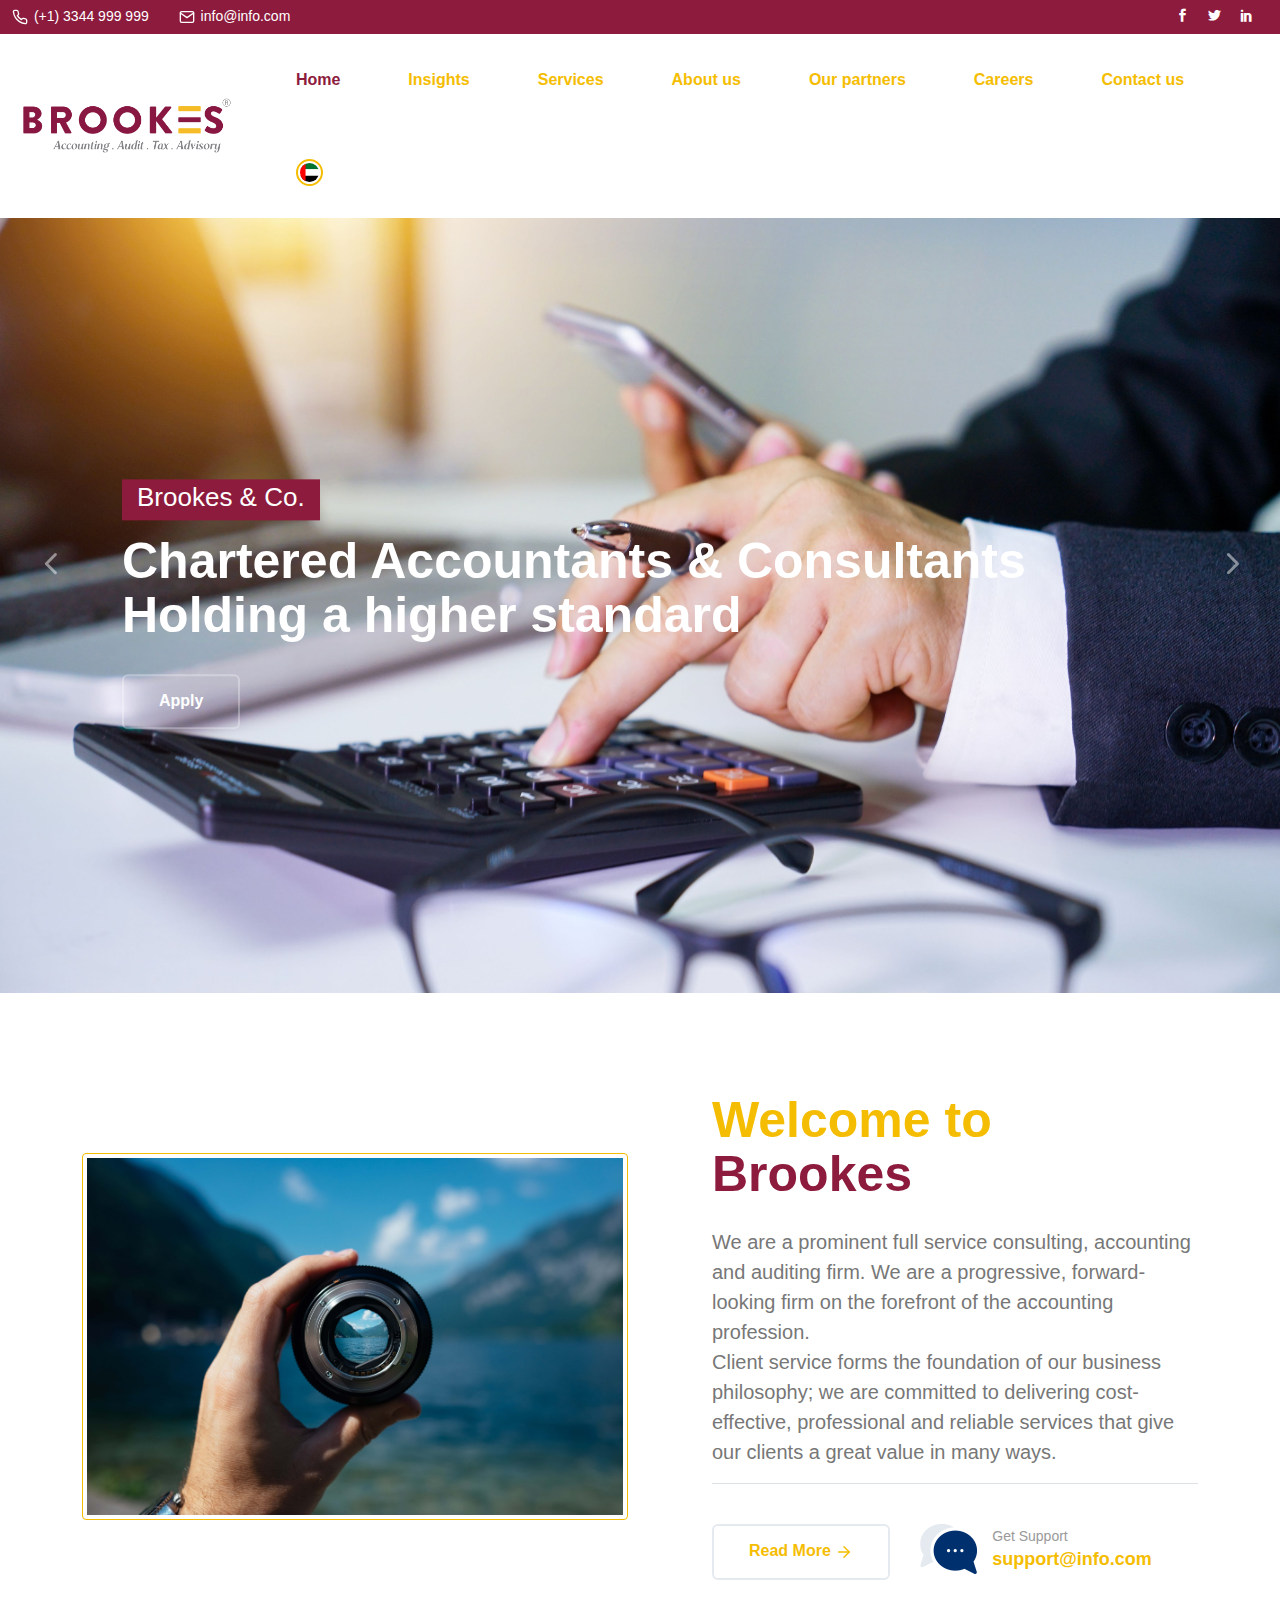
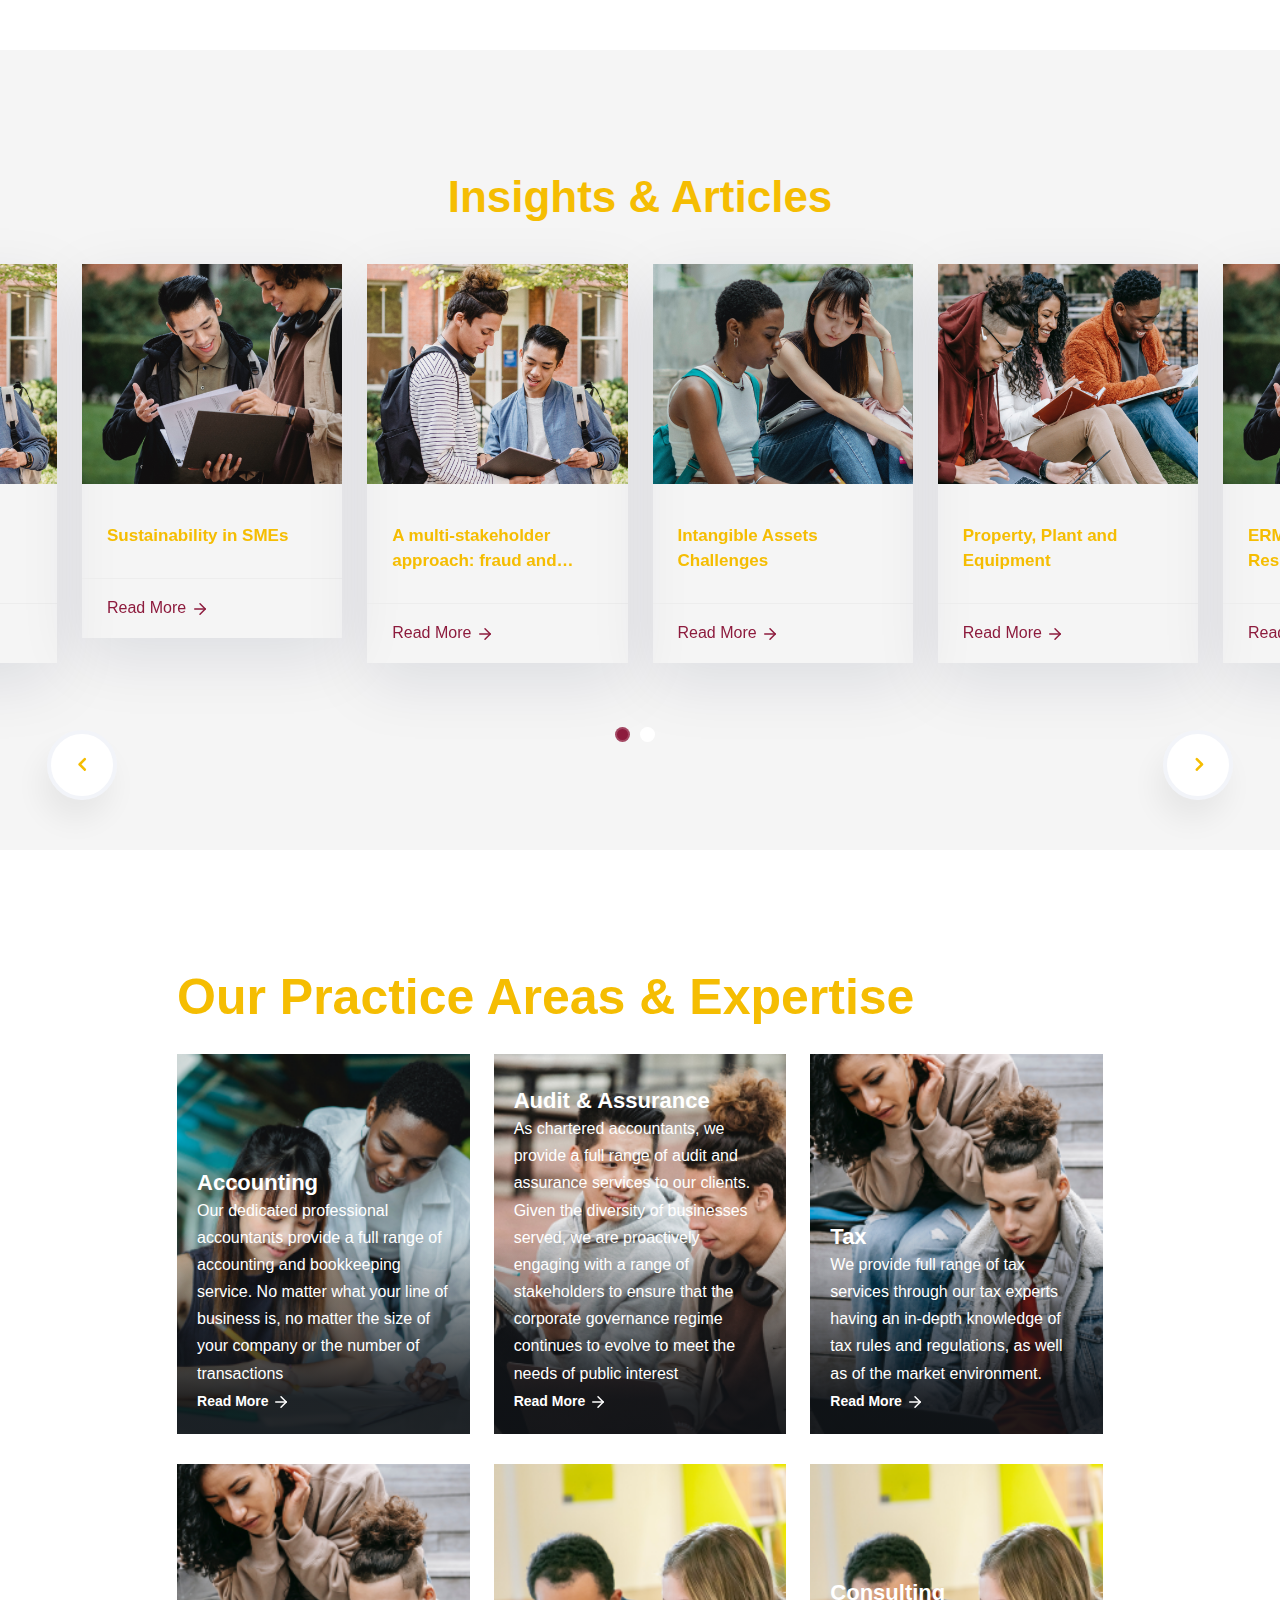
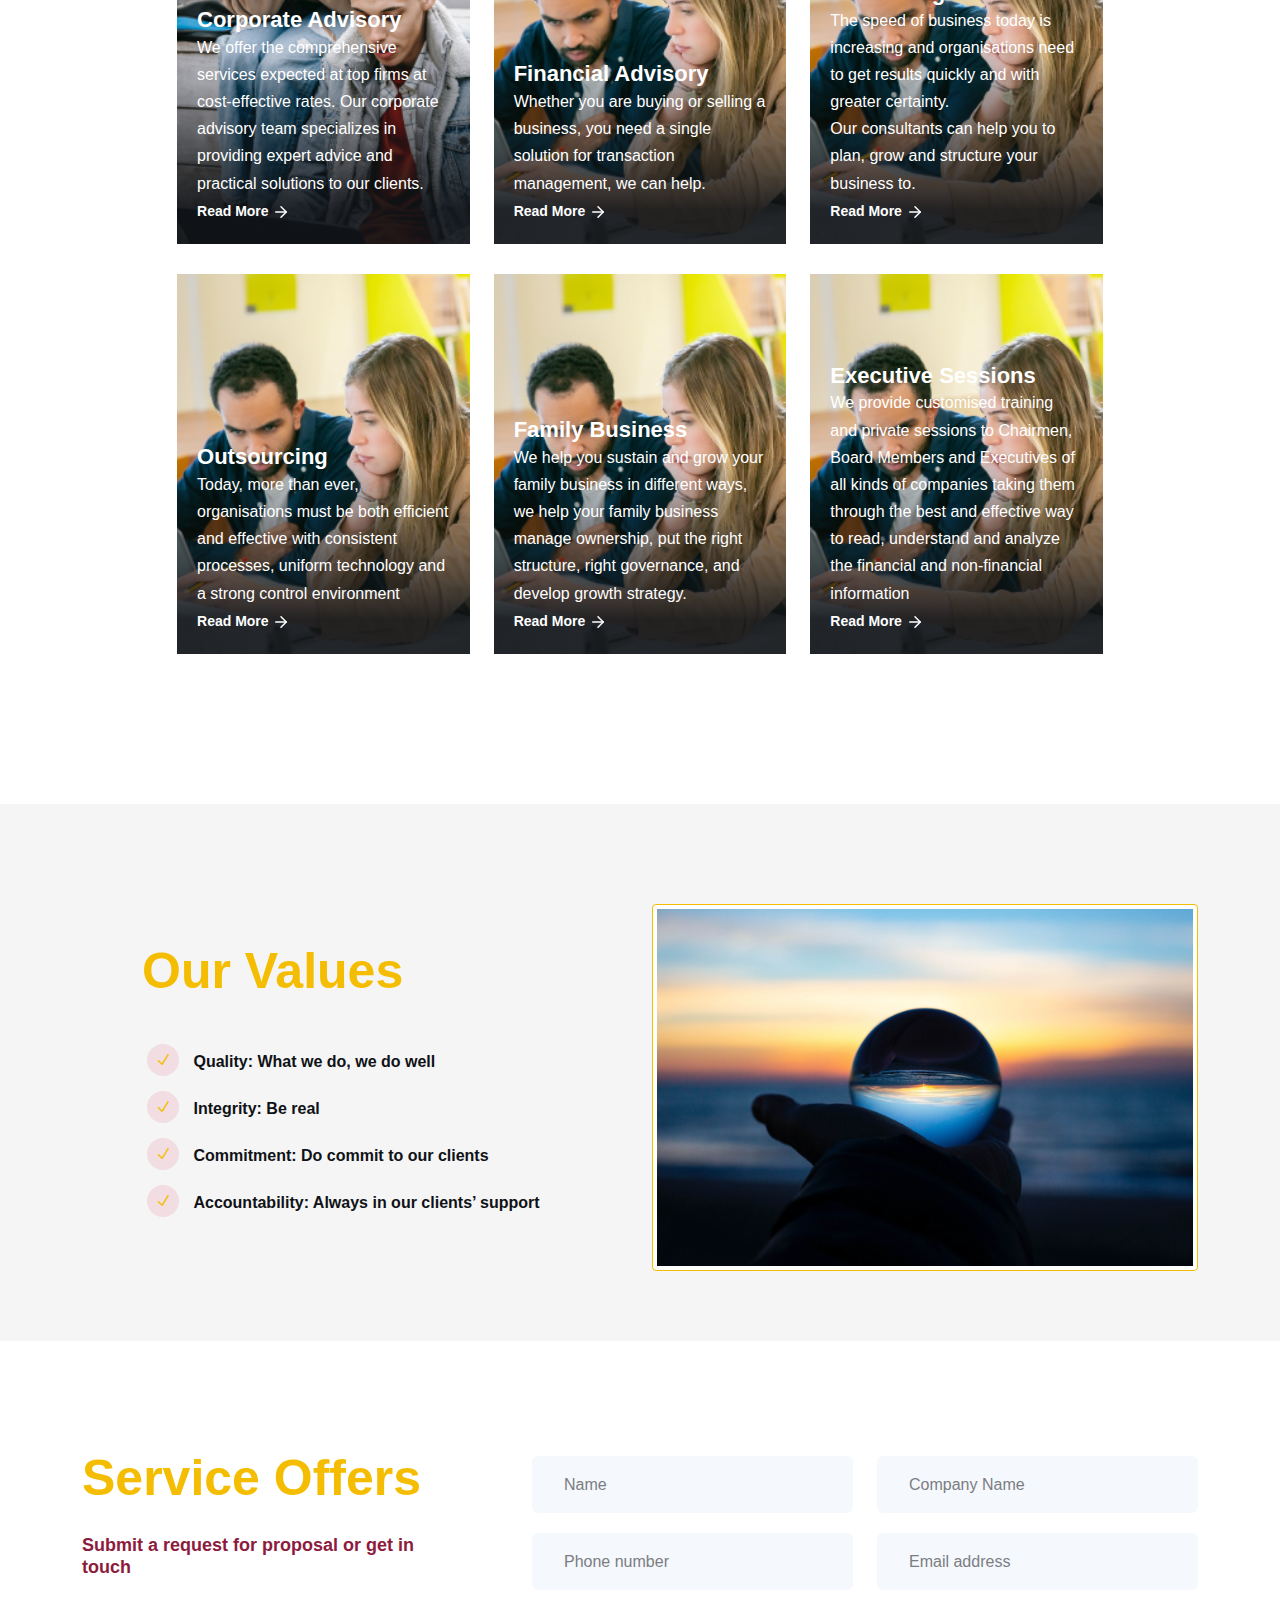
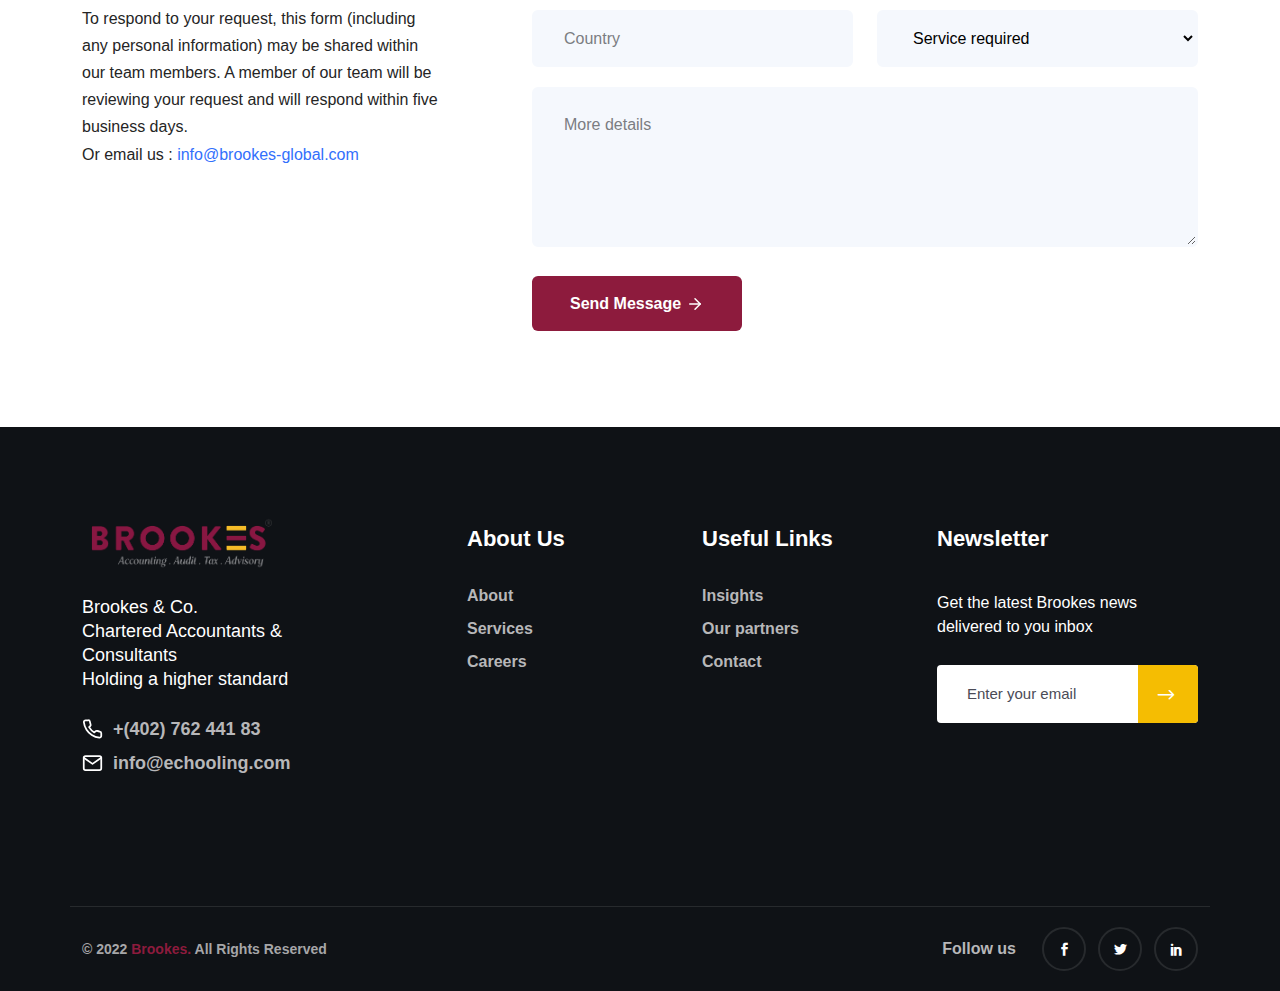
==== commit bd232854: "---" ====
--- a/index.html
+++ b/index.html
@@ -221,86 +221,202 @@
         <!--================= About Section End Here ================= -->
 
         <!--================= Blog Section Start Here =================-->
-        <div class="react-blog__area blog__area pt---120 pb---120 graybg-home">
+        <div class="react-blog__area blog__area popular__course__area pt---120 pb---120 graybg-home">
             <div class="container blog__width">
                 <div class="react__title__section text-center">
-                    <h2 class="react__tittle"> Featured Articles</h2>
-                    <img src="assets/images/line-1.png" alt="image">
-                </div>
-                <div class="row">
-                    <div class="col-xxl-3 col-xl-3 col-lg-3 col-md-6 col-sm-12 col-12">
-                        <div class="blog__card mb-50">
-                            <div class="blog__thumb w-img p-relative">
-                                <a class="blog__thumb--image" href="#">
-                                    <img src="assets/images/blog/1-1.jpg" alt="This the first card image">
+                    <h2 class="react__tittle"> Insights & Articles</h2>
+                </div>
+                <div class="event-slider owl-carousel">
+                    <div class="course__item">
+                        <div class="course__thumb">
+                            <a href="#"><img src="assets/images/course/1-1.png" alt="image"></a>
+                        </div>
+                        <div class="course__inner">
+                            <h3 class="react-course-title"><a href="#">Sustainability in SMEs</a></h3>
+                            <div class="course__card-icon d-flex align-items-center">
+                                <a href="#" class="r__link">Read More
+                                    <svg xmlns="http://www.w3.org/2000/svg" width="24" height="24"
+                                         viewBox="0 0 24 24" fill="none" stroke="currentColor" stroke-width="2"
+                                         stroke-linecap="round" stroke-linejoin="round"
+                                         class="feather feather-arrow-right">
+                                        <line x1="5" y1="12" x2="19" y2="12"></line>
+                                        <polyline points="12 5 19 12 12 19"></polyline>
+                                    </svg>
                                 </a>
-                                <em class="b_date">April 12</em>
-                            </div>
-                            <div class="blog__card--content">
-                                <div class="blog__card--content-area mb-25">
-                                    <span class="blog__card--date">Oil & Gas</span>
-                                    <h3 class="blog__card--title"><a href="#">Exploration & Evaluation Expenditure
-                                        debate</a></h3>
-                                </div>
-                                <!--                                        <div class="blog__card&#45;&#45;icon ">-->
-                                <!--                                            <div class="blog__card&#45;&#45;icon-1">-->
-                                <!--                                                <svg xmlns="http://www.w3.org/2000/svg" width="24" height="24" viewbox="0 0 24 24" fill="none" stroke="currentColor" stroke-width="2" stroke-linecap="round" stroke-linejoin="round" class="feather feather-user"><path d="M20 21v-2a4 4 0 0 0-4-4H8a4 4 0 0 0-4 4v2"></path><circle cx="12" cy="7" r="4"></circle></svg>-->
-                                <!--                                                <span>Nerte Gronw</span>-->
-                                <!--                                            </div>-->
-                                <!--                                        </div>-->
-                            </div>
-                        </div>
-                    </div>
-                    <div class="col-xxl-3 col-xl-3 col-lg-3 col-md-6 col-sm-12 col-12">
-                        <div class="blog__card mb-50">
-                            <div class="blog__thumb w-img p-relative">
-                                <a class="blog__thumb--image" href="#">
-                                    <img src="assets/images/blog/2-1.jpg" alt="This the first card image">
+                            </div>
+                        </div>
+                    </div>
+                    <div class="course__item">
+                        <div class="course__thumb">
+                            <a href="#"><img src="assets/images/course/2-1.png" alt="image"></a>
+                        </div>
+                        <div class="course__inner">
+                            <h3 class="react-course-title"><a href="#">A multi-stakeholder approach: fraud and going
+                                concern </a></h3>
+                            <div class="course__card-icon d-flex align-items-center">
+                                <a href="#" class="r__link">Read More
+                                    <svg xmlns="http://www.w3.org/2000/svg" width="24" height="24"
+                                         viewBox="0 0 24 24" fill="none" stroke="currentColor" stroke-width="2"
+                                         stroke-linecap="round" stroke-linejoin="round"
+                                         class="feather feather-arrow-right">
+                                        <line x1="5" y1="12" x2="19" y2="12"></line>
+                                        <polyline points="12 5 19 12 12 19"></polyline>
+                                    </svg>
                                 </a>
-                                <em class="b_date">April 18</em>
-                            </div>
-                            <div class="blog__card--content">
-                                <div class="blog__card--content-area mb-25">
-                                    <span class="blog__card--date">COVID</span>
-                                    <h3 class="blog__card--title"><a href="#">Post-COVID recovery - Space to grow</a>
-                                    </h3>
-                                </div>
-                            </div>
-                        </div>
-                    </div>
-                    <div class="col-xxl-3 col-xl-3 col-lg-3 col-md-6 col-sm-12 col-12">
-                        <div class="blog__card mb-50">
-                            <div class="blog__thumb w-img p-relative">
-                                <a class="blog__thumb--image" href="#">
-                                    <img src="assets/images/blog/3-1.jpg" alt="This the first card image">
+                            </div>
+                        </div>
+                    </div>
+                    <div class="course__item">
+                        <div class="course__thumb">
+                            <a href="#"><img src="assets/images/course/3-1.png" alt="image"></a>
+                        </div>
+                        <div class="course__inner">
+                            <h3 class="react-course-title"><a href="#">Intangible Assets Challenges </a></h3>
+                            <div class="course__card-icon d-flex align-items-center">
+                                <a href="#" class="r__link">Read More
+                                    <svg xmlns="http://www.w3.org/2000/svg" width="24" height="24"
+                                         viewBox="0 0 24 24" fill="none" stroke="currentColor" stroke-width="2"
+                                         stroke-linecap="round" stroke-linejoin="round"
+                                         class="feather feather-arrow-right">
+                                        <line x1="5" y1="12" x2="19" y2="12"></line>
+                                        <polyline points="12 5 19 12 12 19"></polyline>
+                                    </svg>
                                 </a>
-                                <em class="b_date">June 16</em>
-                            </div>
-                            <div class="blog__card--content">
-                                <div class="blog__card--content-area mb-25">
-                                    <span class="blog__card--date">ACCA</span>
-                                    <h3 class="blog__card--title"><a href="#">Global Economy Survey by ACCA</a></h3>
-                                </div>
-                            </div>
-                        </div>
-                    </div>
-                    <div class="col-xxl-3 col-xl-3 col-lg-3 col-md-6 col-sm-12 col-12">
-                        <div class="blog__card mb-50">
-                            <div class="blog__thumb w-img p-relative">
-                                <a class="blog__thumb--image" href="#">
-                                    <img src="assets/images/blog/3-1.jpg" alt="This the first card image">
+                            </div>
+                        </div>
+                    </div>
+                    <div class="course__item">
+                        <div class="course__thumb">
+                            <a href="#"><img src="assets/images/course/4-1.png" alt="image"></a>
+                        </div>
+                        <div class="course__inner">
+                            <h3 class="react-course-title"><a href="#">Property, Plant and Equipment </a></h3>
+                            <div class="course__card-icon d-flex align-items-center">
+                                <a href="#" class="r__link">Read More
+                                    <svg xmlns="http://www.w3.org/2000/svg" width="24" height="24"
+                                         viewBox="0 0 24 24" fill="none" stroke="currentColor" stroke-width="2"
+                                         stroke-linecap="round" stroke-linejoin="round"
+                                         class="feather feather-arrow-right">
+                                        <line x1="5" y1="12" x2="19" y2="12"></line>
+                                        <polyline points="12 5 19 12 12 19"></polyline>
+                                    </svg>
                                 </a>
-                                <em class="b_date">May 22</em>
-                            </div>
-                            <div class="blog__card--content">
-                                <div class="blog__card--content-area mb-25">
-                                    <span class="blog__card--date">Guidelines</span>
-                                    <h3 class="blog__card--title"><a href="#">Guidelines <br> for governance</a></h3>
-                                </div>
-                            </div>
-                        </div>
-                    </div>
-                </div>
+                            </div>
+                        </div>
+                    </div>
+                    <div class="course__item">
+                        <div class="course__thumb">
+                            <a href="#"><img src="assets/images/course/1-1.png" alt="image"></a>
+                        </div>
+                        <div class="course__inner">
+                            <h3 class="react-course-title"><a href="#">ERM Governance & Resilience</a></h3>
+                            <div class="course__card-icon d-flex align-items-center">
+                                <a href="#" class="r__link">Read More
+                                    <svg xmlns="http://www.w3.org/2000/svg" width="24" height="24"
+                                         viewBox="0 0 24 24" fill="none" stroke="currentColor" stroke-width="2"
+                                         stroke-linecap="round" stroke-linejoin="round"
+                                         class="feather feather-arrow-right">
+                                        <line x1="5" y1="12" x2="19" y2="12"></line>
+                                        <polyline points="12 5 19 12 12 19"></polyline>
+                                    </svg>
+                                </a>
+                            </div>
+                        </div>
+                    </div>
+                    <div class="course__item">
+                        <div class="course__thumb">
+                            <a href="#"><img src="assets/images/course/2-1.png" alt="image"></a>
+                        </div>
+                        <div class="course__inner">
+                            <h3 class="react-course-title"><a href="#">Improvement or Transformation </a></h3>
+                            <div class="course__card-icon d-flex align-items-center">
+                                <a href="#" class="r__link">Read More
+                                    <svg xmlns="http://www.w3.org/2000/svg" width="24" height="24"
+                                         viewBox="0 0 24 24" fill="none" stroke="currentColor" stroke-width="2"
+                                         stroke-linecap="round" stroke-linejoin="round"
+                                         class="feather feather-arrow-right">
+                                        <line x1="5" y1="12" x2="19" y2="12"></line>
+                                        <polyline points="12 5 19 12 12 19"></polyline>
+                                    </svg>
+                                </a>
+                            </div>
+                        </div>
+                    </div>
+                </div>
+                <!--                <div class="row">-->
+                <!--                    <div class="col-xxl-3 col-xl-3 col-lg-3 col-md-6 col-sm-12 col-12">-->
+                <!--                        <div class="blog__card mb-50">-->
+                <!--                            <div class="blog__thumb w-img p-relative">-->
+                <!--                                <a class="blog__thumb&#45;&#45;image" href="#">-->
+                <!--                                    <img src="assets/images/blog/1-1.jpg" alt="This the first card image">-->
+                <!--                                </a>-->
+                <!--                                <em class="b_date">April 12</em>-->
+                <!--                            </div>-->
+                <!--                            <div class="blog__card&#45;&#45;content">-->
+                <!--                                <div class="blog__card&#45;&#45;content-area mb-25">-->
+                <!--                                    <span class="blog__card&#45;&#45;date">Oil & Gas</span>-->
+                <!--                                    <h3 class="blog__card&#45;&#45;title"><a href="#">Exploration & Evaluation Expenditure-->
+                <!--                                        debate</a></h3>-->
+                <!--                                </div>-->
+                <!--                                &lt;!&ndash;                                        <div class="blog__card&#45;&#45;icon ">&ndash;&gt;-->
+                <!--                                &lt;!&ndash;                                            <div class="blog__card&#45;&#45;icon-1">&ndash;&gt;-->
+                <!--                                &lt;!&ndash;                                                <svg xmlns="http://www.w3.org/2000/svg" width="24" height="24" viewbox="0 0 24 24" fill="none" stroke="currentColor" stroke-width="2" stroke-linecap="round" stroke-linejoin="round" class="feather feather-user"><path d="M20 21v-2a4 4 0 0 0-4-4H8a4 4 0 0 0-4 4v2"></path><circle cx="12" cy="7" r="4"></circle></svg>&ndash;&gt;-->
+                <!--                                &lt;!&ndash;                                                <span>Nerte Gronw</span>&ndash;&gt;-->
+                <!--                                &lt;!&ndash;                                            </div>&ndash;&gt;-->
+                <!--                                &lt;!&ndash;                                        </div>&ndash;&gt;-->
+                <!--                            </div>-->
+                <!--                        </div>-->
+                <!--                    </div>-->
+                <!--                    <div class="col-xxl-3 col-xl-3 col-lg-3 col-md-6 col-sm-12 col-12">-->
+                <!--                        <div class="blog__card mb-50">-->
+                <!--                            <div class="blog__thumb w-img p-relative">-->
+                <!--                                <a class="blog__thumb&#45;&#45;image" href="#">-->
+                <!--                                    <img src="assets/images/blog/2-1.jpg" alt="This the first card image">-->
+                <!--                                </a>-->
+                <!--                                <em class="b_date">April 18</em>-->
+                <!--                            </div>-->
+                <!--                            <div class="blog__card&#45;&#45;content">-->
+                <!--                                <div class="blog__card&#45;&#45;content-area mb-25">-->
+                <!--                                    <span class="blog__card&#45;&#45;date">COVID</span>-->
+                <!--                                    <h3 class="blog__card&#45;&#45;title"><a href="#">Post-COVID recovery - Space to grow</a>-->
+                <!--                                    </h3>-->
+                <!--                                </div>-->
+                <!--                            </div>-->
+                <!--                        </div>-->
+                <!--                    </div>-->
+                <!--                    <div class="col-xxl-3 col-xl-3 col-lg-3 col-md-6 col-sm-12 col-12">-->
+                <!--                        <div class="blog__card mb-50">-->
+                <!--                            <div class="blog__thumb w-img p-relative">-->
+                <!--                                <a class="blog__thumb&#45;&#45;image" href="#">-->
+                <!--                                    <img src="assets/images/blog/3-1.jpg" alt="This the first card image">-->
+                <!--                                </a>-->
+                <!--                                <em class="b_date">June 16</em>-->
+                <!--                            </div>-->
+                <!--                            <div class="blog__card&#45;&#45;content">-->
+                <!--                                <div class="blog__card&#45;&#45;content-area mb-25">-->
+                <!--                                    <span class="blog__card&#45;&#45;date">ACCA</span>-->
+                <!--                                    <h3 class="blog__card&#45;&#45;title"><a href="#">Global Economy Survey by ACCA</a></h3>-->
+                <!--                                </div>-->
+                <!--                            </div>-->
+                <!--                        </div>-->
+                <!--                    </div>-->
+                <!--                    <div class="col-xxl-3 col-xl-3 col-lg-3 col-md-6 col-sm-12 col-12">-->
+                <!--                        <div class="blog__card mb-50">-->
+                <!--                            <div class="blog__thumb w-img p-relative">-->
+                <!--                                <a class="blog__thumb&#45;&#45;image" href="#">-->
+                <!--                                    <img src="assets/images/blog/3-1.jpg" alt="This the first card image">-->
+                <!--                                </a>-->
+                <!--                                <em class="b_date">May 22</em>-->
+                <!--                            </div>-->
+                <!--                            <div class="blog__card&#45;&#45;content">-->
+                <!--                                <div class="blog__card&#45;&#45;content-area mb-25">-->
+                <!--                                    <span class="blog__card&#45;&#45;date">Guidelines</span>-->
+                <!--                                    <h3 class="blog__card&#45;&#45;title"><a href="#">Guidelines <br> for governance</a></h3>-->
+                <!--                                </div>-->
+                <!--                            </div>-->
+                <!--                        </div>-->
+                <!--                    </div>-->
+                <!--                </div>-->
             </div>
         </div>
         <!--================= Blog Section End Here =================-->
@@ -311,8 +427,7 @@
                 <div class="row justify-content-center">
                     <div class="col-xl-10">
                         <div class="react__title__section text-left">
-                            <h2 class="react__tittle">Services</h2>
-                            <img src="assets/images/line-1.png" alt="image">
+                            <h2 class="react__tittle">Our Practice Areas & Expertise</h2>
                         </div>
                         <div class="row justify-content-center">
                             <div class="col-md-3 col-lg-4">
@@ -542,151 +657,129 @@
         </div>
         <!--=================  Service Section End Here ================= -->
 
-        <!--================= Popular Course Section Start Here =================-->
-        <div class="popular__course__area pt---100 pb---100 graybg-home">
+        <div class="about__area about__area_one p-relative pt---100 pb---70 bg-gray">
             <div class="container">
-                <div class="react__title__section text-center">
-                    <h2 class="react__tittle">Featured Insights</h2>
-                    <img src="assets/images/line-1.png" alt="image">
-                </div>
-                <div class="row justify-content-center">
-                    <div class="col-lg-4 col-md-6">
-                        <div class="course__item mb-30">
-                            <div class="course__thumb">
-                                <a href="#"><img src="assets/images/course/1-1.png" alt="image"></a>
-                            </div>
-                            <div class="course__inner">
-                                <h3 class="react-course-title"><a href="#">Sustainability in SMEs</a></h3>
-                                <div class="course__card-icon d-flex align-items-center">
-                                    <a href="#" class="r__link">Read More
-                                        <svg xmlns="http://www.w3.org/2000/svg" width="24" height="24"
-                                             viewBox="0 0 24 24" fill="none" stroke="currentColor" stroke-width="2"
-                                             stroke-linecap="round" stroke-linejoin="round"
-                                             class="feather feather-arrow-right">
-                                            <line x1="5" y1="12" x2="19" y2="12"></line>
-                                            <polyline points="12 5 19 12 12 19"></polyline>
-                                        </svg>
-                                    </a>
-                                </div>
-                            </div>
-                        </div>
-                    </div>
-                    <div class="col-lg-4 col-md-6">
-                        <div class="course__item mb-30">
-                            <div class="course__thumb">
-                                <a href="#"><img src="assets/images/course/2-1.png" alt="image"></a>
-                            </div>
-                            <div class="course__inner">
-                                <h3 class="react-course-title"><a href="#">A multi-stakeholder approach: fraud and going
-                                    concern </a></h3>
-                                <div class="course__card-icon d-flex align-items-center">
-                                    <a href="#" class="r__link">Read More
-                                        <svg xmlns="http://www.w3.org/2000/svg" width="24" height="24"
-                                             viewBox="0 0 24 24" fill="none" stroke="currentColor" stroke-width="2"
-                                             stroke-linecap="round" stroke-linejoin="round"
-                                             class="feather feather-arrow-right">
-                                            <line x1="5" y1="12" x2="19" y2="12"></line>
-                                            <polyline points="12 5 19 12 12 19"></polyline>
-                                        </svg>
-                                    </a>
-                                </div>
-                            </div>
-                        </div>
-                    </div>
-                    <div class="col-lg-4 col-md-6">
-                        <div class="course__item mb-30">
-                            <div class="course__thumb">
-                                <a href="#"><img src="assets/images/course/3-1.png" alt="image"></a>
-                            </div>
-                            <div class="course__inner">
-                                <h3 class="react-course-title"><a href="#">Intangible Assets Challenges </a></h3>
-                                <div class="course__card-icon d-flex align-items-center">
-                                    <a href="#" class="r__link">Read More
-                                        <svg xmlns="http://www.w3.org/2000/svg" width="24" height="24"
-                                             viewBox="0 0 24 24" fill="none" stroke="currentColor" stroke-width="2"
-                                             stroke-linecap="round" stroke-linejoin="round"
-                                             class="feather feather-arrow-right">
-                                            <line x1="5" y1="12" x2="19" y2="12"></line>
-                                            <polyline points="12 5 19 12 12 19"></polyline>
-                                        </svg>
-                                    </a>
-                                </div>
-                            </div>
-                        </div>
-                    </div>
-                    <div class="col-lg-4 col-md-6">
-                        <div class="course__item mb-30">
-                            <div class="course__thumb">
-                                <a href="#"><img src="assets/images/course/4-1.png" alt="image"></a>
-                            </div>
-                            <div class="course__inner">
-                                <h3 class="react-course-title"><a href="#">Property, Plant and Equipment </a></h3>
-                                <div class="course__card-icon d-flex align-items-center">
-                                    <a href="#" class="r__link">Read More
-                                        <svg xmlns="http://www.w3.org/2000/svg" width="24" height="24"
-                                             viewBox="0 0 24 24" fill="none" stroke="currentColor" stroke-width="2"
-                                             stroke-linecap="round" stroke-linejoin="round"
-                                             class="feather feather-arrow-right">
-                                            <line x1="5" y1="12" x2="19" y2="12"></line>
-                                            <polyline points="12 5 19 12 12 19"></polyline>
-                                        </svg>
-                                    </a>
-                                </div>
-                            </div>
-                        </div>
-                    </div>
-                    <div class="col-lg-4 col-md-6">
-                        <div class="course__item mb-30">
-                            <div class="course__thumb">
-                                <a href="#"><img src="assets/images/course/1-1.png" alt="image"></a>
-                            </div>
-                            <div class="course__inner">
-                                <h3 class="react-course-title"><a href="#">ERM Governance & Resilience</a></h3>
-                                <div class="course__card-icon d-flex align-items-center">
-                                    <a href="#" class="r__link">Read More
-                                        <svg xmlns="http://www.w3.org/2000/svg" width="24" height="24"
-                                             viewBox="0 0 24 24" fill="none" stroke="currentColor" stroke-width="2"
-                                             stroke-linecap="round" stroke-linejoin="round"
-                                             class="feather feather-arrow-right">
-                                            <line x1="5" y1="12" x2="19" y2="12"></line>
-                                            <polyline points="12 5 19 12 12 19"></polyline>
-                                        </svg>
-                                    </a>
-                                </div>
-                            </div>
-                        </div>
-                    </div>
-                    <div class="col-lg-4 col-md-6">
-                        <div class="course__item mb-30">
-                            <div class="course__thumb">
-                                <a href="#"><img src="assets/images/course/2-1.png" alt="image"></a>
-                            </div>
-                            <div class="course__inner">
-                                <h3 class="react-course-title"><a href="#">Improvement or Transformation </a></h3>
-                                <div class="course__card-icon d-flex align-items-center">
-                                    <a href="#" class="r__link">Read More
-                                        <svg xmlns="http://www.w3.org/2000/svg" width="24" height="24"
-                                             viewBox="0 0 24 24" fill="none" stroke="currentColor" stroke-width="2"
-                                             stroke-linecap="round" stroke-linejoin="round"
-                                             class="feather feather-arrow-right">
-                                            <line x1="5" y1="12" x2="19" y2="12"></line>
-                                            <polyline points="12 5 19 12 12 19"></polyline>
-                                        </svg>
-                                    </a>
-                                </div>
-                            </div>
-                        </div>
-                    </div>
-                </div>
-                <!--                        <div class="text-center">-->
-                <!--                            <a href="#" class="view-courses"> View All <svg xmlns="http://www.w3.org/2000/svg" width="24" height="24" viewbox="0 0 24 24" fill="none" stroke="currentColor" stroke-width="2" stroke-linecap="round" stroke-linejoin="round" class="feather feather-arrow-right"><line x1="5" y1="12" x2="19" y2="12"></line><polyline points="12 5 19 12 12 19"></polyline></svg></a>-->
-                <!--                        </div>-->
+                <div class="row align-items-center">
+                    <div class="col-lg-6 order-lg-0 order-2">
+                        <div class="about__content pt-lg-0">
+                            <div class="react__title__section">
+                                <h2 class="react__tittle">Our Values</h2>
+                            </div>
+
+                            <div class="about2__area">
+                                <ul class="mt-3">
+                                    <li><i class="icon_check"></i> <b>Quality:</b> What we do, we do well</li>
+                                    <li><i class="icon_check"></i> <b>Integrity:</b> Be real</li>
+                                    <li><i class="icon_check"></i> <b>Commitment:</b> Do commit to our clients</li>
+                                    <li><i class="icon_check"></i> <b>Accountability:</b> Always in our clients’ support
+                                    </li>
+                                </ul>
+                            </div>
+                        </div>
+                    </div>
+                    <div class="col-lg-6 order-lg-2 order-0">
+                        <div class="about__image">
+                            <img class="img-thumbnail" src="assets/images/OurValues.jpg" alt="About">
+                        </div>
+                    </div>
+
+                </div>
             </div>
         </div>
-        <!--================= Popular Course Section End Here =================-->
+
+        <div id="react-contact" class="react-contact-page pt---100">
+            <div class="container">
+                <div class="row pb---96">
+                    <div class="col-lg-4 pt---10">
+                        <div class="react__title__section">
+                            <h2 class="react__tittle">Service Offers</h2>
+                        </div>
+                        <h5 class="red-color fw-bold">
+                            Submit a request for proposal or get in touch
+                        </h5>
+                        <p>
+                            To respond to your request, this form (including any personal information) may be shared
+                            within our team members. A member of our team will be reviewing your request and will
+                            respond within five business days.
+                            <br/>
+                            Or email us : <a href="mailto:info@brookes-global.com">info@brookes-global.com</a>
+                        </p>
+
+                    </div>
+                    <div class="col-lg-8">
+                        <!--================= Form Section Start Here =================-->
+                        <div class="react-blog-form">
+                            <div id="blog-form" class="blog-form">
+                                <div id="form-messages"></div>
+                                <form id="contact-form">
+                                    <div class="row">
+                                        <div class="col-lg-6">
+                                            <div class="back-input">
+                                                <input id="name" type="text" name="name" placeholder="Name">
+                                            </div>
+                                        </div>
+                                        <div class="col-lg-6">
+                                            <div class="back-input">
+                                                <input id="compName" type="text" name="name" placeholder="Company Name">
+                                            </div>
+                                        </div>
+                                        <div class="col-lg-6 pdl-5">
+                                            <div class="back-input">
+                                                <input id="phone" type="number" name="phone" placeholder="Phone number">
+                                            </div>
+                                        </div>
+                                        <div class="col-lg-6 pdl-5">
+                                            <div class="back-input">
+                                                <input id="email" type="email" name="email" placeholder="Email address">
+                                            </div>
+                                        </div>
+
+                                        <div class="col-lg-6">
+                                            <div class="back-input">
+                                                <input id="country" type="text" name="Country" placeholder="Country">
+                                            </div>
+                                        </div>
+                                        <div class="col-lg-6">
+                                            <div class="back-input">
+                                                <select name="cars" id="cars">
+                                                    <option value="">Service required</option>
+                                                    <option value="Accounting">Accounting</option>
+                                                    <option value="Tax">Tax</option>
+                                                    <option value="Audit">Audit</option>
+                                                </select>
+                                            </div>
+                                        </div>
+                                        <div class="col-lg-12">
+                                            <div class="back-textarea">
+                                                <textarea id="message" name="message" placeholder="More details"></textarea>
+                                            </div>
+                                        </div>
+
+                                        <div class="col-lg-12">
+                                            <button type="submit" class="back-btn">Send Message
+                                                <svg xmlns="http://www.w3.org/2000/svg" width="24" height="24"
+                                                     viewBox="0 0 24 24" fill="none" stroke="currentColor"
+                                                     stroke-width="2" stroke-linecap="round" stroke-linejoin="round"
+                                                     class="feather feather-arrow-right">
+                                                    <line x1="5" y1="12" x2="19" y2="12"></line>
+                                                    <polyline points="12 5 19 12 12 19"></polyline>
+                                                </svg>
+                                            </button>
+                                        </div>
+                                    </div>
+                                </form>
+                            </div>
+                        </div>
+                        <!--================= Form Section End Here =================-->
+                    </div>
+                </div>
+
+            </div>
+        </div>
 
     </div>
 </div>
+
 <!--================= Wrapper End Here =================-->
 
 <!--================= Footer Section Start Here =================-->
--- a/style-1.css
+++ b/style-1.css
@@ -47,90 +47,90 @@
 
 
 --------------------------------------------------------*/
-@font-face {
-  font-family: 'Source Sans Pro';
-  font-style: italic;
-  font-weight: 200;
-  font-display: swap;
-  src: url(../../../s/sourcesanspro/v19/6xKwdSBYKcSV-LCoeQqfX1RYOo3qPZYokRdr.ttf) format('truetype');
-}
-@font-face {
-  font-family: 'Source Sans Pro';
-  font-style: italic;
-  font-weight: 300;
-  font-display: swap;
-  src: url(../../../s/sourcesanspro/v19/6xKwdSBYKcSV-LCoeQqfX1RYOo3qPZZMkhdr.ttf) format('truetype');
-}
-@font-face {
-  font-family: 'Source Sans Pro';
-  font-style: italic;
-  font-weight: 400;
-  font-display: swap;
-  src: url(../../../s/sourcesanspro/v19/6xK1dSBYKcSV-LCoeQqfX1RYOo3qPa7g.ttf) format('truetype');
-}
-@font-face {
-  font-family: 'Source Sans Pro';
-  font-style: italic;
-  font-weight: 600;
-  font-display: swap;
-  src: url(../../../s/sourcesanspro/v19/6xKwdSBYKcSV-LCoeQqfX1RYOo3qPZY4lBdr.ttf) format('truetype');
-}
-@font-face {
-  font-family: 'Source Sans Pro';
-  font-style: italic;
-  font-weight: 700;
-  font-display: swap;
-  src: url(../../../s/sourcesanspro/v19/6xKwdSBYKcSV-LCoeQqfX1RYOo3qPZZclRdr.ttf) format('truetype');
-}
-@font-face {
-  font-family: 'Source Sans Pro';
-  font-style: italic;
-  font-weight: 900;
-  font-display: swap;
-  src: url(../../../s/sourcesanspro/v19/6xKwdSBYKcSV-LCoeQqfX1RYOo3qPZZklxdr.ttf) format('truetype');
-}
-@font-face {
-  font-family: 'Source Sans Pro';
-  font-style: normal;
-  font-weight: 200;
-  font-display: swap;
-  src: url(../../../s/sourcesanspro/v19/6xKydSBYKcSV-LCoeQqfX1RYOo3i94_AkA.ttf) format('truetype');
-}
-@font-face {
-  font-family: 'Source Sans Pro';
-  font-style: normal;
-  font-weight: 300;
-  font-display: swap;
-  src: url(../../../s/sourcesanspro/v19/6xKydSBYKcSV-LCoeQqfX1RYOo3ik4zAkA.ttf) format('truetype');
-}
-@font-face {
-  font-family: 'Source Sans Pro';
-  font-style: normal;
-  font-weight: 400;
-  font-display: swap;
-  src: url(../../../s/sourcesanspro/v19/6xK3dSBYKcSV-LCoeQqfX1RYOo3aPw.ttf) format('truetype');
-}
-@font-face {
-  font-family: 'Source Sans Pro';
-  font-style: normal;
-  font-weight: 600;
-  font-display: swap;
-  src: url(../../../s/sourcesanspro/v19/6xKydSBYKcSV-LCoeQqfX1RYOo3i54rAkA.ttf) format('truetype');
-}
-@font-face {
-  font-family: 'Source Sans Pro';
-  font-style: normal;
-  font-weight: 700;
-  font-display: swap;
-  src: url(../../../s/sourcesanspro/v19/6xKydSBYKcSV-LCoeQqfX1RYOo3ig4vAkA.ttf) format('truetype');
-}
-@font-face {
-  font-family: 'Source Sans Pro';
-  font-style: normal;
-  font-weight: 900;
-  font-display: swap;
-  src: url(../../../s/sourcesanspro/v19/6xKydSBYKcSV-LCoeQqfX1RYOo3iu4nAkA.ttf) format('truetype');
-}
+/*@font-face {*/
+/*  font-family: 'Source Sans Pro';*/
+/*  font-style: italic;*/
+/*  font-weight: 200;*/
+/*  font-display: swap;*/
+/*  src: url(../../../s/sourcesanspro/v19/6xKwdSBYKcSV-LCoeQqfX1RYOo3qPZYokRdr.ttf) format('truetype');*/
+/*}*/
+/*@font-face {*/
+/*  font-family: 'Source Sans Pro';*/
+/*  font-style: italic;*/
+/*  font-weight: 300;*/
+/*  font-display: swap;*/
+/*  src: url(../../../s/sourcesanspro/v19/6xKwdSBYKcSV-LCoeQqfX1RYOo3qPZZMkhdr.ttf) format('truetype');*/
+/*}*/
+/*@font-face {*/
+/*  font-family: 'Source Sans Pro';*/
+/*  font-style: italic;*/
+/*  font-weight: 400;*/
+/*  font-display: swap;*/
+/*  src: url(../../../s/sourcesanspro/v19/6xK1dSBYKcSV-LCoeQqfX1RYOo3qPa7g.ttf) format('truetype');*/
+/*}*/
+/*@font-face {*/
+/*  font-family: 'Source Sans Pro';*/
+/*  font-style: italic;*/
+/*  font-weight: 600;*/
+/*  font-display: swap;*/
+/*  src: url(../../../s/sourcesanspro/v19/6xKwdSBYKcSV-LCoeQqfX1RYOo3qPZY4lBdr.ttf) format('truetype');*/
+/*}*/
+/*@font-face {*/
+/*  font-family: 'Source Sans Pro';*/
+/*  font-style: italic;*/
+/*  font-weight: 700;*/
+/*  font-display: swap;*/
+/*  src: url(../../../s/sourcesanspro/v19/6xKwdSBYKcSV-LCoeQqfX1RYOo3qPZZclRdr.ttf) format('truetype');*/
+/*}*/
+/*@font-face {*/
+/*  font-family: 'Source Sans Pro';*/
+/*  font-style: italic;*/
+/*  font-weight: 900;*/
+/*  font-display: swap;*/
+/*  src: url(../../../s/sourcesanspro/v19/6xKwdSBYKcSV-LCoeQqfX1RYOo3qPZZklxdr.ttf) format('truetype');*/
+/*}*/
+/*@font-face {*/
+/*  font-family: 'Source Sans Pro';*/
+/*  font-style: normal;*/
+/*  font-weight: 200;*/
+/*  font-display: swap;*/
+/*  src: url(../../../s/sourcesanspro/v19/6xKydSBYKcSV-LCoeQqfX1RYOo3i94_AkA.ttf) format('truetype');*/
+/*}*/
+/*@font-face {*/
+/*  font-family: 'Source Sans Pro';*/
+/*  font-style: normal;*/
+/*  font-weight: 300;*/
+/*  font-display: swap;*/
+/*  src: url(../../../s/sourcesanspro/v19/6xKydSBYKcSV-LCoeQqfX1RYOo3ik4zAkA.ttf) format('truetype');*/
+/*}*/
+/*@font-face {*/
+/*  font-family: 'Source Sans Pro';*/
+/*  font-style: normal;*/
+/*  font-weight: 400;*/
+/*  font-display: swap;*/
+/*  src: url(../../../s/sourcesanspro/v19/6xK3dSBYKcSV-LCoeQqfX1RYOo3aPw.ttf) format('truetype');*/
+/*}*/
+/*@font-face {*/
+/*  font-family: 'Source Sans Pro';*/
+/*  font-style: normal;*/
+/*  font-weight: 600;*/
+/*  font-display: swap;*/
+/*  src: url(../../../s/sourcesanspro/v19/6xKydSBYKcSV-LCoeQqfX1RYOo3i54rAkA.ttf) format('truetype');*/
+/*}*/
+/*@font-face {*/
+/*  font-family: 'Source Sans Pro';*/
+/*  font-style: normal;*/
+/*  font-weight: 700;*/
+/*  font-display: swap;*/
+/*  src: url(../../../s/sourcesanspro/v19/6xKydSBYKcSV-LCoeQqfX1RYOo3ig4vAkA.ttf) format('truetype');*/
+/*}*/
+/*@font-face {*/
+/*  font-family: 'Source Sans Pro';*/
+/*  font-style: normal;*/
+/*  font-weight: 900;*/
+/*  font-display: swap;*/
+/*  src: url(../../../s/sourcesanspro/v19/6xKydSBYKcSV-LCoeQqfX1RYOo3iu4nAkA.ttf) format('truetype');*/
+/*}*/
 /*****************************************************
     01. General CSS Here 
 ****************************/
@@ -1418,6 +1418,20 @@
   display: inline-block;
   margin-right: 10px;
 }
+.popular__course__area  .owl-dots {
+  text-align: center;
+  transform: translateY(40px);
+}
+.popular__course__area .owl-dots .owl-dot {
+  display: inline-block;
+  margin-right: 10px;
+}
+.popular__course__area  .owl-dots .owl-dot {
+  display: inline-block;
+  margin-right: 10px;
+  margin-top: 20px;
+  margin-bottom: 20px;
+}
 .owl-controls .owl-dots .owl-dot span {
   display: inline-block;
   height: 15px;
@@ -1427,11 +1441,31 @@
   border-radius: 100%;
   transition: all 0.5s ease 0s;
 }
+.popular__course__area  .owl-dots .owl-dot span {
+  display: inline-block;
+  height: 15px;
+  width: 15px;
+  border: 2px solid rgba(255, 255, 255, 0.2);
+  background-color: #fff;
+  border-radius: 100%;
+  transition: all 0.5s ease 0s;
+}
 .owl-controls .owl-dots .owl-dot.active span {
-  background: #ffffff;
+  background: #8D1B3D;
+}
+.popular__course__area  .owl-dots .owl-dot.active span {
+  background: #8D1B3D;
 }
 .owl-controls .owl-dots .owl-dot:last-child {
   border-right: none;
+}
+.popular__course__area  .owl-dots .owl-dot:last-child {
+  border-right: none;
+}
+.popular__course__area .owl-carousel .owl-nav{
+  top: auto;
+  bottom: 0;
+  z-index: 5;
 }
 .owl-controls .owl-nav {
   display: none;
@@ -3183,6 +3217,8 @@
 }
 .react_popular_topics .item__inner .icon img {
   width: 100%;
+  height: 380px;
+  object-fit: cover;
 }
 .react_popular_topics .item__inner:before {
   position: absolute;
@@ -4179,7 +4215,7 @@
   transform: unset;
   width: auto;
 }
-.react-clients .client-slider.owl-carousel .owl-nav {
+.owl-carousel .owl-nav {
   position: absolute;
   display: block;
   top: 40%;
@@ -4188,11 +4224,11 @@
   opacity: 1;
   transition: all 0.5s ease 0s;
 }
-.react-clients .client-slider.owl-carousel .owl-nav [class*="owl-"] {
+.popular__course__area .owl-carousel .owl-nav [class*="owl-"] {
   position: absolute;
   left: 20px;
   display: inline-block;
-  font-size: 0;
+  font-size: 0 ;
   width: 70px;
   height: 70px;
   line-height: 67px;
@@ -4203,7 +4239,22 @@
   border: 4px solid #F2F4F9;
   box-shadow: -6px 20px 30px rgba(15, 18, 22, 0.06);
 }
-.react-clients .client-slider.owl-carousel .owl-nav [class*="owl-"]:before {
+.blog__area .owl-carousel .owl-nav [class*="owl-"] {
+  position: absolute;
+  left: 20px;
+  display: inline-block;
+  font-size: 0 ;
+  width: 70px;
+  height: 70px;
+  line-height: 67px;
+  color: #F5BD02;
+  background: #fff;
+  border-radius: 100%;
+  transition: all 0.5s ease 0s;
+  border: 4px solid #F2F4F9;
+  box-shadow: -6px 20px 30px rgba(15, 18, 22, 0.06);
+}
+.popular__course__area .owl-carousel .owl-nav [class*="owl-"]:before {
   content: "\35";
   font-family: ElegantIcons;
   position: absolute;
@@ -4213,21 +4264,30 @@
   font-weight: 700;
   line-height: 60px;
 }
-.react-clients .client-slider.owl-carousel .owl-nav [class*="owl-"].owl-next {
+.popular__course__area  .owl-carousel .owl-nav [class*="owl-"].owl-next {
   left: auto;
   right: -35px;
 }
-.react-clients .client-slider.owl-carousel .owl-nav [class*="owl-"].owl-prev {
+.popular__course__area  .owl-carousel .owl-nav [class*="owl-"].owl-prev {
   left: -35px;
   right: auto;
 }
-.react-clients .client-slider.owl-carousel .owl-nav [class*="owl-"].owl-prev:before {
+.popular__course__area  .owl-carousel .owl-nav [class*="owl-"].owl-prev:before {
   content: '\34';
 }
-.react-clients .client-slider.owl-carousel .owl-nav [class*="owl-"]:hover {
+.popular__course__area  .owl-carousel .owl-nav [class*="owl-"]:hover {
   color: #ffffff;
-  background: #3270FC;
-  border-color: #3270FC;
+  /*background: #3270FC;*/
+  /*border-color: #3270FC;*/
+}
+.course__item .course__thumb{
+  overflow: hidden;
+}
+.course__item .course__thumb img{
+  transition: all ease-in-out 0.4s;
+}
+.course__item:hover .course__thumb img{
+  transform: scale(1.2);
 }
 .react-clients.react-clientso {
   background: url(assets/images/testimonial/bg3-1.png) no-repeat center top;
@@ -4239,7 +4299,7 @@
 .react-clients.home-testimonial .react__title__section h2 {
   color: #F5BD02;
 }
-.react-clients.home-testimonial .client-slider.owl-carousel .owl-nav [class*="owl-"]:hover {
+.owl-carousel .owl-nav [class*="owl-"]:hover {
   background: #8D1B3D;
   border-color: #8D1B3D;
 }
@@ -4527,7 +4587,7 @@
   margin-right: 0;
 }
 .popular__course__area .course__item .react-course-title {
-  font-size: 20px;
+  font-size: 17px;
   line-height: 25px;
   margin: 14px 0 30px;
   font-weight: 600;
@@ -6084,7 +6144,7 @@
   background: none;
 }
 .react-contact-page .blog-form form button {
-  background: #3270FC;
+  background: #8D1B3D;
   font-size: 16px;
   color: #ffffff;
   border-radius: 6px;
@@ -8120,6 +8180,17 @@
   -webkit-line-clamp: 2;
   -webkit-box-orient: vertical;
 }
+.popular__course__area .course__item .react-course-title a{
+  overflow: hidden;
+  display: -webkit-box;
+  -webkit-line-clamp: 2;
+  -webkit-box-orient: vertical;
+}
+.popular__course__area .course__item a img{
+  height: 220px;
+  width: 100%;
+  object-fit: cover;
+}
 .course__item .r__link{
   color: #8D1B3D ;
 }
@@ -8150,4 +8221,48 @@
 }
 .img-thumbnail{
   border-color: #F5BD02;
+}
+.react__tittle{
+  display: inline-block;
+  position: relative;
+}
+/*.react__tittle:before{*/
+/*  position: absolute;*/
+/*  display: block;*/
+/*  content: '';*/
+/*  bottom: -4px;*/
+/*  width: 40%;*/
+/*  height: 3px;*/
+/*  border-radius: 50px;*/
+/*  background-color: #8D1B3D;*/
+/*  left: 50%;*/
+/*  transform: translateX(-50%);*/
+/*}*/
+.popular__course__area .owl-carousel .owl-stage-outer{
+  overflow: visible;
+}
+.red-color{
+  color: #8D1B3D !important;
+}
+.bg-gray{
+  background-color: #F5F5F5 !important;
+}
+.back-input select{
+  width: 100%;
+  height: 57px;
+  padding: 10px 30px 10px 30px !important;
+  background: #F5F8FD;
+  outline: none;
+  border-radius: 6px;
+  margin-bottom: 20px;
+  border: 2px solid #F5F8FD;
+  cursor: pointer;
+}
+.back-input select:focus{
+  border: 2px solid #8D1B3D;
+  background: none;
+}
+.react-contact-page .blog-form form input:focus {
+  border: 2px solid #8D1B3D;
+  background: none;
 }--- a/assets/css/responsive-1.css
+++ b/assets/css/responsive-1.css
@@ -372,6 +372,10 @@
 }
 
 @media screen and (max-width: 991px) {
+	.popular__course__area  .owl-dots{
+		transform: translateY(0);
+
+	}
 	.react_popular_topics .row .col-md-3,
 	.react_populars_topics .row .col-md-3{
 		flex: 0 0 50%;
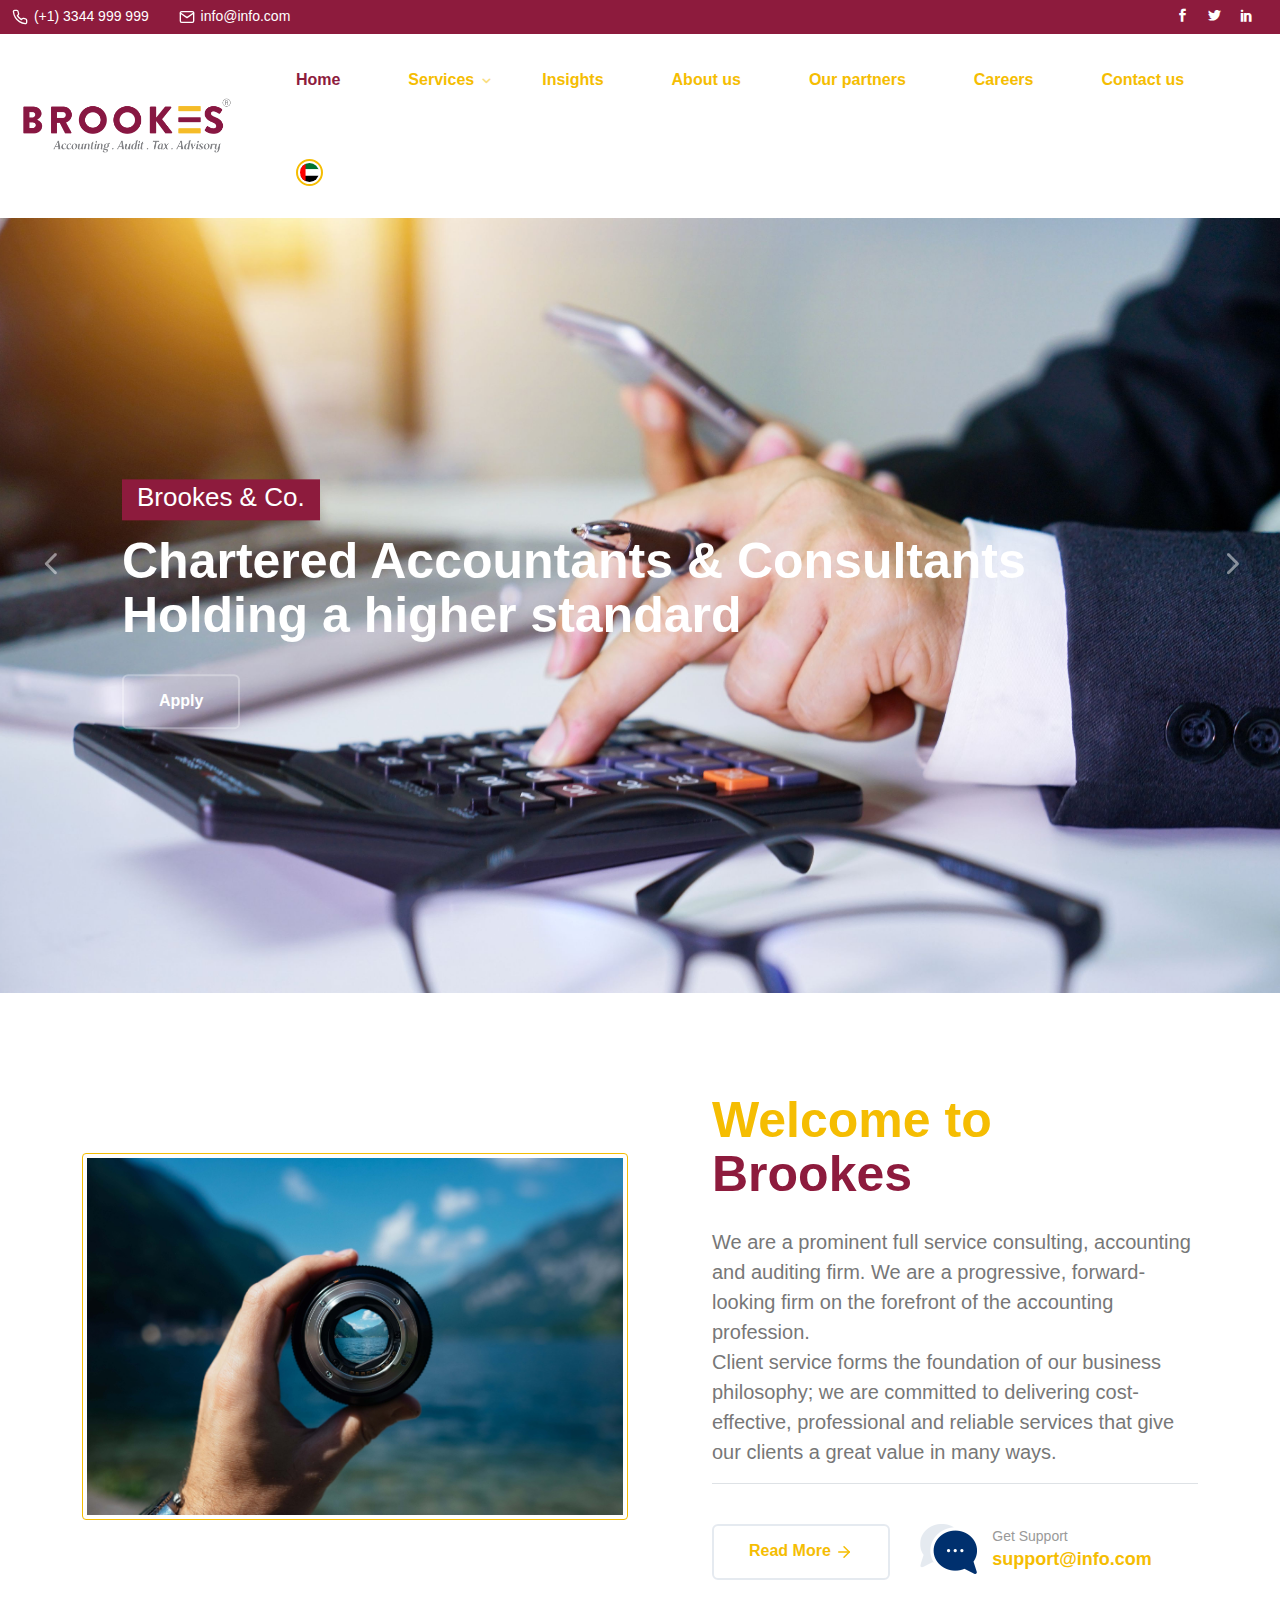
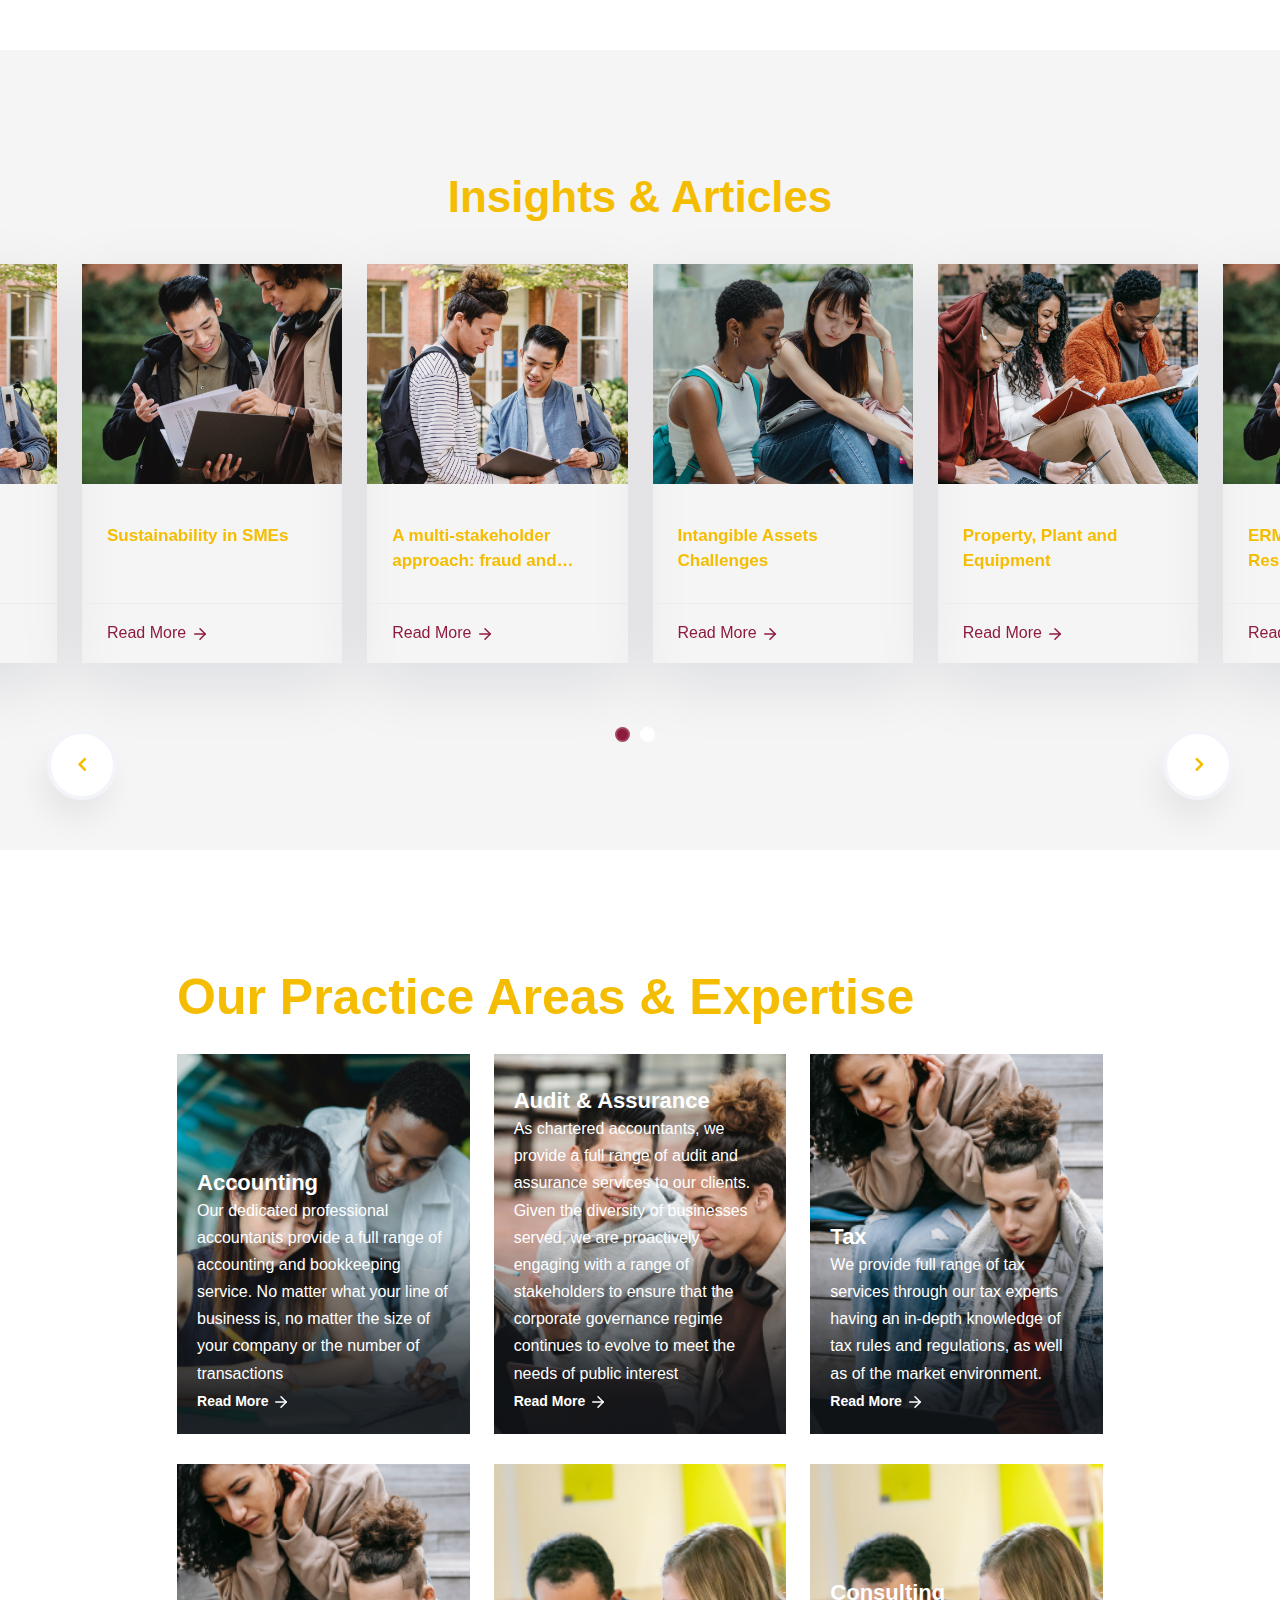
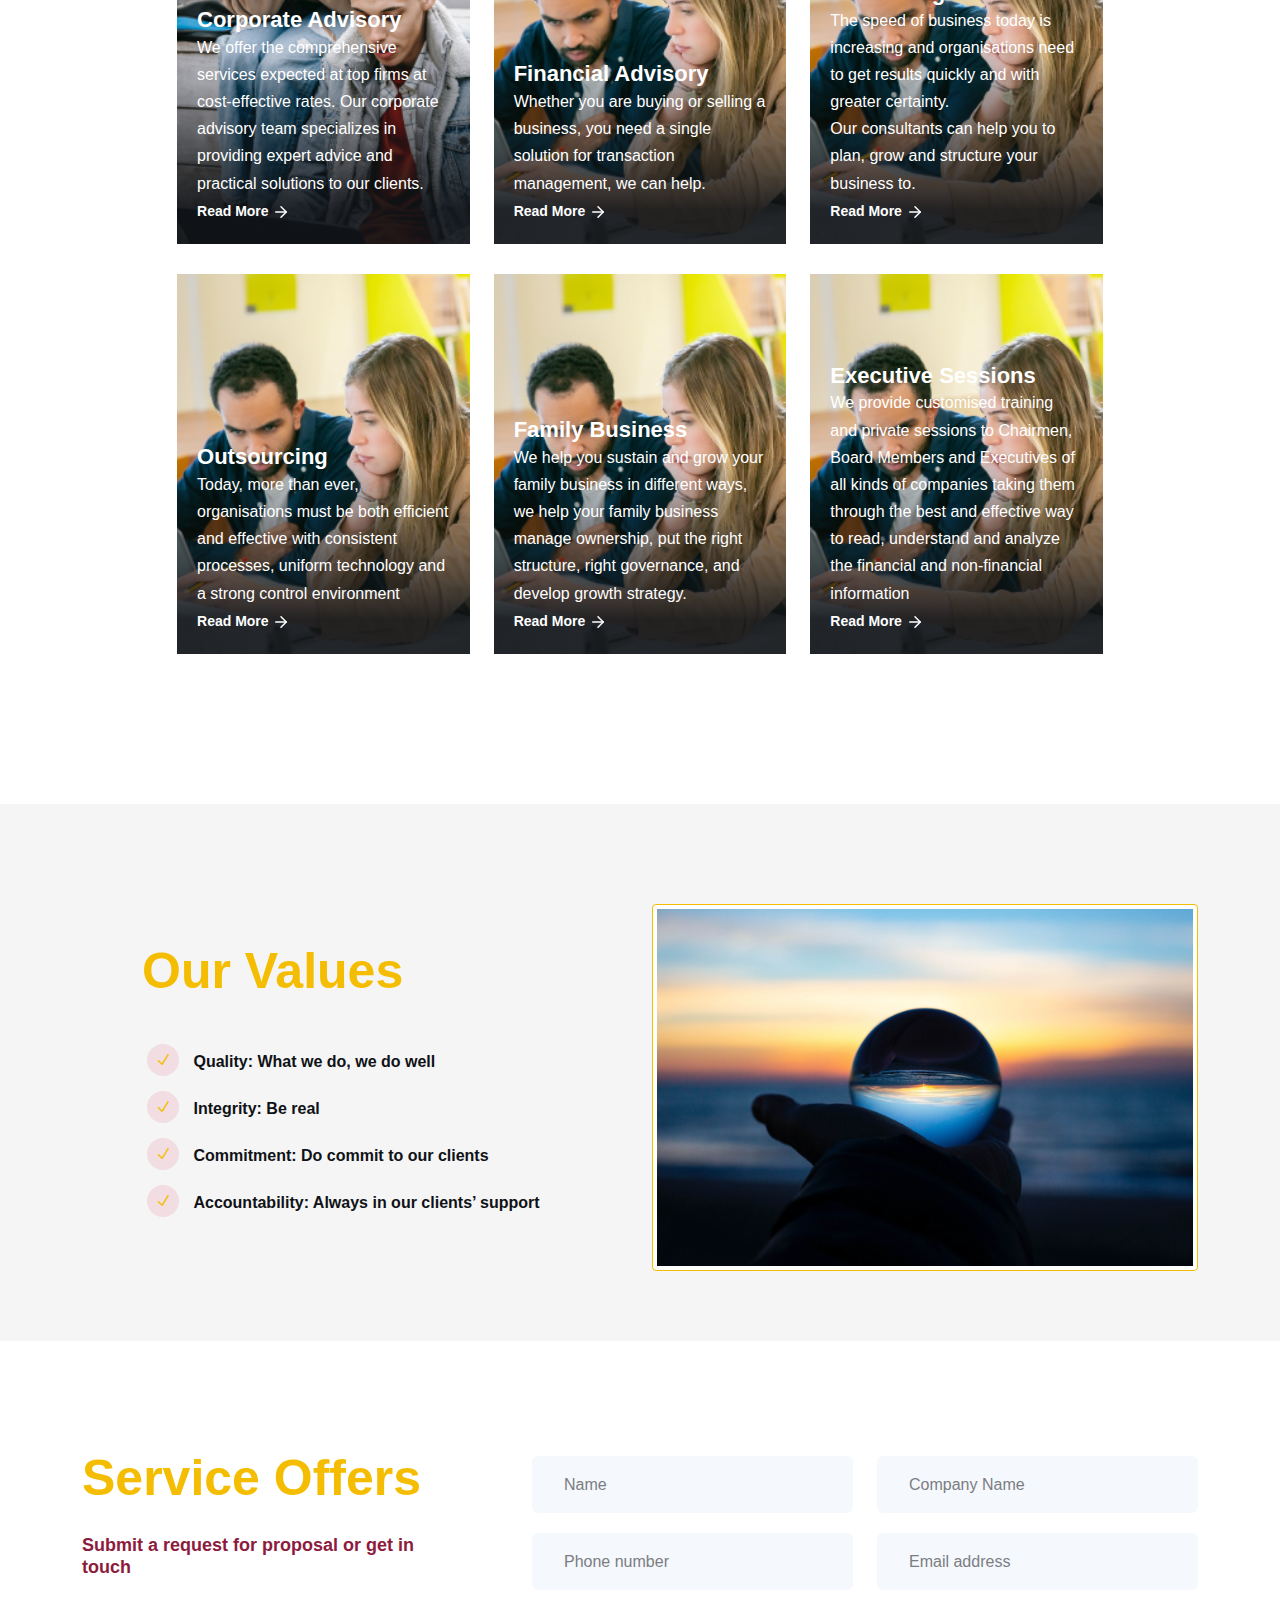
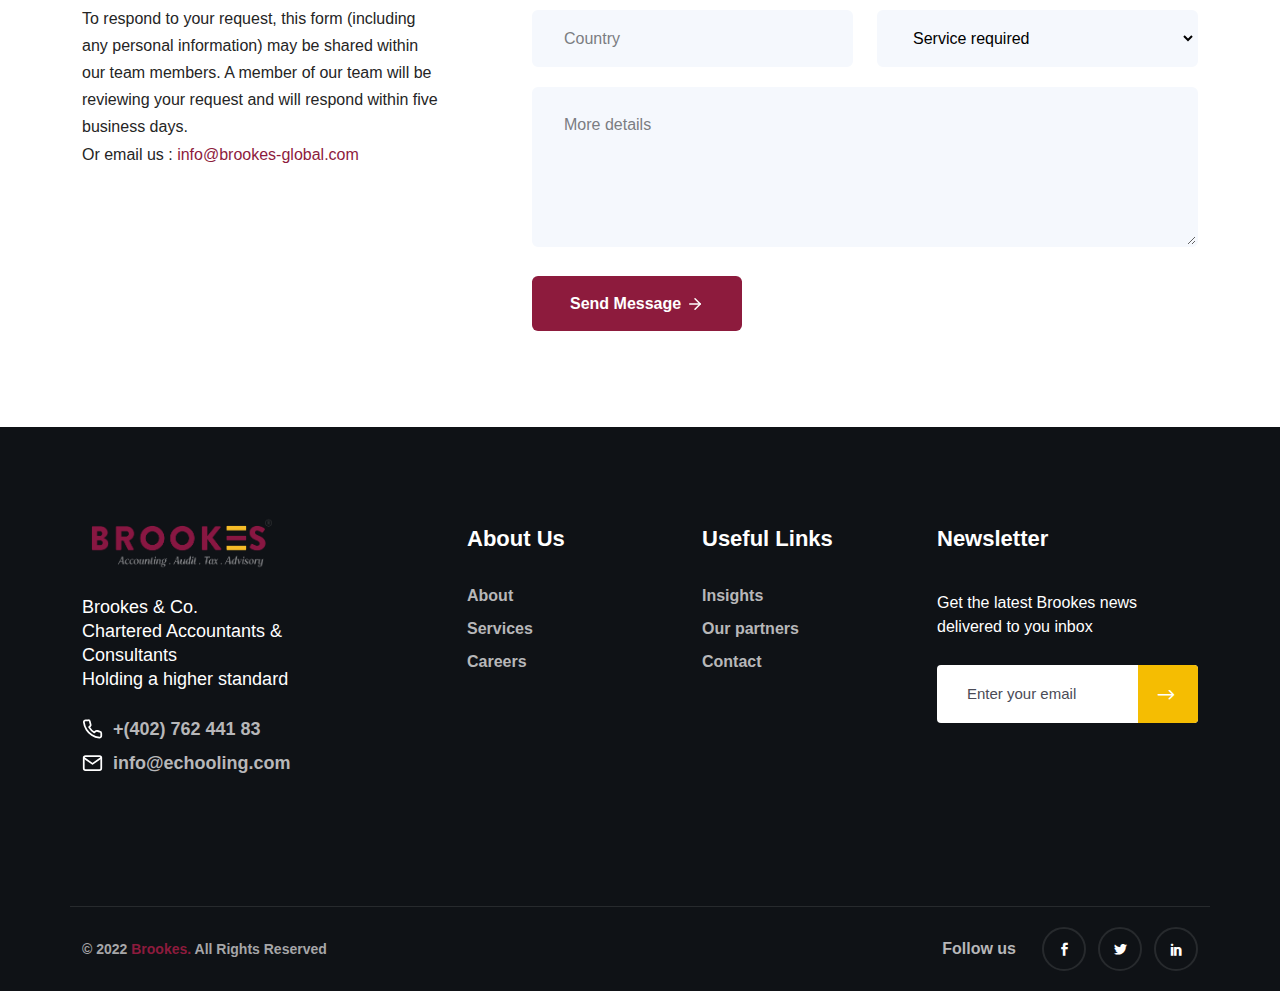
==== commit 1fae07d0: "---" ====
--- a/index.html
+++ b/index.html
@@ -100,8 +100,19 @@
                     <div class="react-inner-menus">
                         <ul id="backmenu" class="react-menus home react-sub-shadow">
                             <li class="active"><a href="#">Home</a></li>
+                            <li> <a href="javascript:void(0)">Services</a>
+                                <ul>
+                                    <li><a href="service-details.html">Accounting</a></li>
+                                    <li><a href="service-details.html">Audit & Assurance</a></li>
+                                    <li><a href="service-details.html">Tax</a></li>
+                                    <li><a href="service-details.html">Corporate Advisory</a></li>
+                                    <li><a href="service-details.html">Financial Advisory</a></li>
+                                    <li><a href="service-details.html">Consulting</a></li>
+                                    <li><a href="service-details.html">Outsourcing</a></li>
+                                    <li><a href="service-details.html">Executive Sessions</a></li>
+                                </ul>
+                            </li>
                             <li><a href="#">Insights</a></li>
-                            <li><a href="#">Services</a></li>
                             <li><a href="#">About us</a></li>
                             <li><a href="#">Our partners</a></li>
                             <li><a href="#">Careers</a></li>
@@ -742,7 +753,7 @@
                                         <div class="col-lg-6">
                                             <div class="back-input">
                                                 <select name="cars" id="cars">
-                                                    <option value="">Service required</option>
+                                                    <option value="" selected disabled hidden>Service required</option>
                                                     <option value="Accounting">Accounting</option>
                                                     <option value="Tax">Tax</option>
                                                     <option value="Audit">Audit</option>
--- a/style-1.css
+++ b/style-1.css
@@ -182,7 +182,7 @@
   font-size: 14px;
 }
 a {
-  color: #3270fc;
+  color: #8D1B3D;
   transition: all 0.5s ease 0s;
   text-decoration: none !important;
   outline: none !important;
@@ -191,7 +191,7 @@
 a:hover {
   text-decoration: none;
   outline: 0 none;
-  color: #3270fc;
+  color: #8D1B3D;
 }
 ul {
   list-style: outside none none;
@@ -214,7 +214,7 @@
   position: absolute;
 }
 .primary-color {
-  color: #3270fc !important;
+  color: #8D1B3D !important;
 }
 .secondary-color {
   color: #F5BD02 !important;
@@ -243,7 +243,7 @@
   line-height: 54px;
 }
 .react__title__section a {
-  background: #3270FC;
+  background: #8D1B3D;
   border-radius: 6px;
   padding: 10px 26px;
   line-height: 20px;
@@ -432,19 +432,19 @@
   color: #ffffff;
 }
 .react-btn {
-  background: #3270fc;
+  background: #8D1B3D;
   color: #ffffff;
   font-size: 15px;
   font-weight: 600;
   border-radius: 30px;
   display: inline-block;
   padding: 10px 38px;
-  border: 2px solid #3270fc;
+  border: 2px solid #8D1B3D;
   transition: all 0.5s ease 0s;
 }
 .react-btn:hover {
   background: none;
-  color: #3270fc;
+  color: #8D1B3D;
 }
 .react-btn-border {
   background: #ffffff;
@@ -459,9 +459,9 @@
   line-height: 20.11px;
 }
 .react-btn-border:hover {
-  background: #3270fc;
+  background: #8D1B3D;
   color: #ffffff;
-  border-color: #3270fc;
+  border-color: #8D1B3D;
 }
 /*****************************************************
     03. Header Section CSS Here
@@ -509,17 +509,17 @@
   color: #0F1216;
 }
 .react-header.react-header-two .searchbar-part .phone-part a svg {
-  color: #3270FC;
+  color: #8D1B3D;
 }
 .react-header.react-header-two .searchbar-part .phone-part a:hover {
-  color: #3270FC;
+  color: #8D1B3D;
 }
 .react-header.react-header-two .react-logins {
   border: none;
   padding-left: 20px;
 }
 .react-header.react-header-two .react-logins a {
-  background: #3270FC;
+  background: #8D1B3D;
   border-radius: 6px;
   padding: 10px 26px;
   line-height: 20px;
@@ -555,7 +555,7 @@
   color: #091524;
 }
 .react-header.react-header-three .cate-part .react-category-menu li a:hover {
-  color: #3270FC;
+  color: #8D1B3D;
 }
 .react-header.react-header-three .cate-part .react-category-menu li a i {
   font-size: 22px;
@@ -588,10 +588,10 @@
   font-size: 15px;
 }
 .react-header.react-header-three .cate-part:hover {
-  color: #3270FC;
+  color: #8D1B3D;
 }
 .react-header.react-header-three .cate-part:hover .react-category-menu li {
-  color: #3270FC;
+  color: #8D1B3D;
 }
 .react-header.react-header-three .cate-part:hover .react-category-menu li ul {
   transform: scaleY(1);
@@ -608,7 +608,7 @@
   color: white;
 }
 .react-header.react-header-four .react-inner-menus ul li a.react-current-page {
-  color: #3270fc !important;
+  color: #8D1B3D !important;
 }
 .react-header.react-header-four .react-login svg {
   stroke: white;
@@ -626,13 +626,13 @@
   transform: translateY(-4px);
 }
 .react-header.react-header-four .react-menus li a:hover {
-  color: #3270fc !important;
+  color: #8D1B3D !important;
 }
 .react-header.react-header-four .react-menus li ul {
   background: #000;
 }
 .react-header.react-header-four .react-menus li ul li a:hover {
-  color: #3270fc !important;
+  color: #8D1B3D !important;
 }
 .react-header .react-menus.home-four li {
   background: #000;
@@ -689,7 +689,7 @@
   color: #F5BD02;
 }
 .react-header .searchbar-part .react-login a:hover {
-  color: #3270fc;
+  color: #8D1B3D;
 }
 .react-header .searchbar-part .react-login svg {
   color: #F5BD02;
@@ -958,7 +958,7 @@
 }
 .home-banner-part .react__hero__card .react__thumb .react__price {
   border-radius: 50%;
-  background-color: #3270fc;
+  background-color: #8D1B3D;
   width: 50px;
   height: 50px;
   position: absolute;
@@ -992,7 +992,7 @@
   color: #0f1629;
 }
 .home-banner-part .react__hero__card .hero__card-content .react-course-title a:hover {
-  color: #3270fc;
+  color: #8D1B3D;
 }
 .home-banner-part .react__hero__card .hero__card-content .hero__card-icon {
   justify-content: space-between;
@@ -1003,7 +1003,7 @@
   padding: 7px;
   width: 32px;
   height: 32px;
-  color: #3270fc;
+  color: #8D1B3D;
 }
 .home-banner-part .react__hero__card .hero__card-content .hero__card-icon .hero__card-icon--1 span {
   font-weight: 500;
@@ -1114,7 +1114,7 @@
   transition: all .5s ease;
 }
 .hero4__area .event__video-btn--plays i:hover {
-  border-color: #3270fc;
+  border-color: #8D1B3D;
 }
 .hero4__area .event__video-btn--plays em {
   color: #ffffff;
@@ -1129,14 +1129,14 @@
   transition: all .5s ease;
 }
 .hero4__area .event__video-btn--plays .event__videos:hover {
-  color: #3270fc;
+  color: #8D1B3D;
 }
 .hero4__area .event__video-btn--plays .event__videos:hover i {
-  border-color: #3270fc;
-  color: #3270fc;
+  border-color: #8D1B3D;
+  color: #8D1B3D;
 }
 .hero4__area .event__video-btn--plays .event__videos:hover em {
-  color: #3270fc;
+  color: #8D1B3D;
 }
 .hero4__area .hero4__content p {
   font-size: 18px;
@@ -1158,7 +1158,7 @@
   margin-right: 25px;
 }
 .hero4__area .hero4__content .hero4-btn:hover {
-  background: #3270fc;
+  background: #8D1B3D;
   color: #fff;
 }
 .hero4__area .hero4__image {
@@ -1304,11 +1304,11 @@
   box-shadow: 0px 1px 2px rgba(0, 14, 32, 0.1);
 }
 .react-course-filter .react-filter button:hover {
-  background: #3270FC;
+  background: #8D1B3D;
   color: #ffffff;
 }
 .react-course-filter .react-filter button.active {
-  background: #3270FC;
+  background: #8D1B3D;
   color: #ffffff;
 }
 .react-course-filter .react__title__section h2 {
@@ -1338,7 +1338,7 @@
   font-size: 14px;
   line-height: 17px;
   font-weight: 600;
-  background: #3270fc;
+  background: #8D1B3D;
   display: inline-block;
   padding: 4px 9px 7px;
   color: #fff;
@@ -1359,7 +1359,7 @@
   color: #0F1216;
 }
 .react-course-filter .single-studies .inner-course .case-content .case-title a:hover {
-  color: #3270FC;
+  color: #8D1B3D;
 }
 .react-course-filter .single-studies .inner-course .case-content .react__user {
   font-size: 16px;
@@ -1575,7 +1575,7 @@
   border-color: #ffffff;
 }
 .home-sliders .owl-nav [class*="owl-"]:hover:before {
-  color: #3270fc;
+  color: #8D1B3D;
 }
 .home-sliders .event__video-btn--play {
   right: 28%;
@@ -1750,7 +1750,7 @@
   line-height: 30px !important;
 }
 .home-four-sliders .content-part .slider-btn {
-  background: #3270fc;
+  background: #8D1B3D;
   color: #ffffff;
   font-size: 16px;
   padding: 15px 40px;
@@ -1915,7 +1915,7 @@
   color: #252525;
 }
 .catagories-section .catagory-item .content .item-title a:hover {
-  color: #3270fc !important;
+  color: #8D1B3D !important;
 }
 .catagories-section .catagory-item .content .item-title::before {
   content: '';
@@ -2147,10 +2147,10 @@
   color: #252525;
 }
 .trending-section .trending-card .content .card-title a:hover {
-  color: #3270fc;
+  color: #8D1B3D;
 }
 .trending-section .trending-card .content .card-info {
-  color: #3270fc;
+  color: #8D1B3D;
   font-size: 20px;
   font-weight: 600;
 }
@@ -2207,7 +2207,7 @@
   max-width: 600px;
 }
 .instructor-section .instructor-inner .instructor-btn {
-  background-color: #3270fc;
+  background-color: #8D1B3D;
   padding: 15px 30px;
   border-radius: 100px;
   color: white;
@@ -2519,7 +2519,7 @@
   color: #7f7f7f;
 }
 .events-section .event-item .event-btn {
-  background: #3270fc;
+  background: #8D1B3D;
   padding: 10px 40px;
   font-size: 20px;
   border-radius: 50px;
@@ -2576,7 +2576,7 @@
     margin-bottom: 20px;
   }
   .events-section .event-btn {
-    background: #3270fc;
+    background: #8D1B3D;
     color: #ffffff;
     padding: 10px 40px;
     font-size: 20px;
@@ -2615,7 +2615,7 @@
   line-height: 40px;
 }
 .blog-section .maximized-part .blog-title a:hover {
-  color: #3270fc;
+  color: #8D1B3D;
 }
 .blog-section .maximized-part .read-more {
   color: #777777;
@@ -2659,7 +2659,7 @@
   line-height: 35px;
 }
 .blog-section .minimized-part .blog-item .content .blog-title a:hover {
-  color: #3270fc;
+  color: #8D1B3D;
 }
 .blog-section .minimized-part .blog-item .content .read-more {
   color: #777777;
@@ -2789,7 +2789,7 @@
   color: #F5BD02;
 }
 .category__area .category__wrapper:hover a {
-  color: #3270fc;
+  color: #8D1B3D;
 }
 .category__area .category__wrapper.category__wrapper2 img {
   height: 36px;
@@ -2807,7 +2807,7 @@
 }
 .category__area .category__inner:hover {
   transform: translateY(-2px);
-  border-color: #3270fc;
+  border-color: #8D1B3D;
 }
 .react-logo-area.brand__area {
   padding: 0 0 120px;
@@ -2899,7 +2899,7 @@
   color: #F5BD02;
 }
 .hero3__area .about__content ul li a:hover {
-  background: #3270fc;
+  background: #8D1B3D;
   color: #ffffff;
 }
 .hero3__area .about__content ul li a:hover svg {
@@ -2916,7 +2916,7 @@
   margin: 0;
 }
 .hero3__area .hero3__content .hero3__title em {
-  color: #3270FC;
+  color: #8D1B3D;
   font-style: normal;
 }
 .hero3__area .hero3__content .search-form {
@@ -2927,7 +2927,7 @@
   max-width: 570px;
   margin: 40px auto 25px;
   position: relative;
-  border-left: 3px solid #3270FC;
+  border-left: 3px solid #8D1B3D;
 }
 .hero3__area .hero3__content .search-form [type="text"] {
   border: none;
@@ -2950,7 +2950,7 @@
   color: #F5BD02;
 }
 .hero3__area .hero3__content .hero3__paragraph a {
-  color: #3270fc;
+  color: #8D1B3D;
 }
 .hero3__area .hero3__content .hero3__paragraph a svg {
   width: 18px;
@@ -3096,7 +3096,7 @@
   height: 8px;
   width: 100%;
   z-index: 1;
-  border-top: 3px solid #3270FC;
+  border-top: 3px solid #8D1B3D;
   transition: all 0.5s ease 0s;
   opacity: 0;
 }
@@ -3110,7 +3110,7 @@
   color: #F5BD02;
 }
 .react_populars_topics .item__inner h3 a:hover {
-  color: #3270fc;
+  color: #8D1B3D;
 }
 .react_populars_topics .item__inner p {
   font-size: 16px;
@@ -3151,7 +3151,7 @@
   font-weight: 700;
 }
 .react_populars_topics.react_populars_topics2 .item__inner h3 a:hover {
-  color: #3270fc;
+  color: #8D1B3D;
 }
 .react_populars_topics.react_populars_topics2 .item__inner p {
   font-size: 16px;
@@ -3170,7 +3170,7 @@
   width: 18px;
 }
 .react_populars_topics.react_populars_topics2 .item__inner a:hover {
-  color: #3270fc;
+  color: #8D1B3D;
 }
 .react_populars_topics.react_populars_topics2 .item__inner:hover {
   box-shadow: 0px 30px 50px 0px rgba(0, 15, 56, 0.1), inset 0px 3px 0px 0px rgba(42, 109, 245, 0.004);
@@ -3364,7 +3364,7 @@
   line-height: 56px;
 }
 .about2__area h2 em {
-  color: #3270FC;
+  color: #8D1B3D;
 }
 .about2__area .about__image {
   position: relative;
@@ -3420,7 +3420,7 @@
   width: 18px;
 }
 .about2__area .about__btn a:hover {
-  background: #3270FC;
+  background: #8D1B3D;
   color: #fff;
 }
 .about2__area ul {
@@ -3464,7 +3464,7 @@
   display: inline-block;
   margin-top: 30px;
   line-height: 20px;
-  background: #3270FC;
+  background: #8D1B3D;
 }
 .about2__area.about2__area .about__content .about__btn a:hover {
   opacity: .9;
@@ -3598,7 +3598,7 @@
   width: 18px;
 }
 .react_featured_online .container .border-btns:hover {
-  background: #3270FC;
+  background: #8D1B3D;
   color: #fff;
 }
 .react_featured_online .item__inner {
@@ -3635,7 +3635,7 @@
   color: #0F1216;
 }
 .react_featured_online .item__inner .react-content h3 a:hover {
-  color: #3270FC;
+  color: #8D1B3D;
 }
 .react_featured_online .item__inner .react-content ul {
   margin: 0;
@@ -3702,7 +3702,7 @@
   width: 18px;
 }
 .accordion__area .accordion__wrapper-1 a.border-btns:hover {
-  background: #3270FC;
+  background: #8D1B3D;
   color: #fff;
 }
 .accordion__area .accordion-item {
@@ -3764,19 +3764,19 @@
 }
 .accordion__area.accordion__area .accordion-button:not(.collapsed) {
   background: none;
-  color: #3270FC;
+  color: #8D1B3D;
   font-size: 20px;
 }
 .accordion__area.accordion__area .accordion-button:not(.collapsed):after {
-  color: #3270FC;
+  color: #8D1B3D;
 }
 .accordion__area.accordion__area .accordion-button:hover {
   background: none;
-  color: #3270FC;
+  color: #8D1B3D;
   font-size: 20x;
 }
 .accordion__area.accordion__area .accordion-button:hover:after {
-  color: #3270FC;
+  color: #8D1B3D;
 }
 .accordion__area .accordion .accordion-body {
   padding-top: 0;
@@ -3947,8 +3947,8 @@
   font-size: 14px;
 }
 .instructors___page .instructor__content .instructor__image .content__hover ul li a:hover {
-  background: #3270FC;
-  border-color: #3270FC;
+  background: #8D1B3D;
+  border-color: #8D1B3D;
 }
 .instructors___page .instructor__content .instructor__image:before {
   content: "";
@@ -3977,7 +3977,7 @@
   color: #0F1216;
 }
 .instructors___page .instructor__content .bottom-content h4 a:hover {
-  color: #3270fc;
+  color: #8D1B3D;
 }
 .instructors___page .instructor__content .bottom-content p {
   margin: 0;
@@ -4001,7 +4001,7 @@
   background: #ffffff;
 }
 .profile-page .profile-top .follows {
-  background: #3270FC;
+  background: #8D1B3D;
   border-radius: 6px;
   color: #fff;
   padding: 8px 25px;
@@ -4035,8 +4035,8 @@
   border-radius: 5px;
 }
 .profile-page .profile-top .follow:hover {
-  background: #3270fc;
-  border-color: #3270fc;
+  background: #8D1B3D;
+  border-color: #8D1B3D;
   color: #ffffff;
 }
 .profile-page .profile-top .user-section {
@@ -4069,7 +4069,7 @@
   font-size: 13px;
 }
 .profile-page .profile-top .user-section li.social a:hover {
-  color: #3270fc;
+  color: #8D1B3D;
 }
 .profile-page .profile-top h3 {
   font-size: 26px;
@@ -4277,8 +4277,8 @@
 }
 .popular__course__area  .owl-carousel .owl-nav [class*="owl-"]:hover {
   color: #ffffff;
-  /*background: #3270FC;*/
-  /*border-color: #3270FC;*/
+  /*background: #8D1B3D;*/
+  /*border-color: #8D1B3D;*/
 }
 .course__item .course__thumb{
   overflow: hidden;
@@ -4365,7 +4365,7 @@
   line-height: 18px;
   padding: 4px 12px 5px 12px;
   color: #fff;
-  background-color: #3270FC;
+  background-color: #8D1B3D;
   border-radius: 4px;
   position: absolute;
   z-index: 1;
@@ -4392,7 +4392,7 @@
   color: #0F1216;
 }
 .react-blog__area .blog__card--title:hover a {
-  color: #3270FC;
+  color: #8D1B3D;
 }
 .react-blog__area .blog__card--link {
   font-size: 15px;
@@ -4401,7 +4401,7 @@
   color: #F5BD02;
 }
 .react-blog__area .blog__card--link:hover {
-  color: #3270fc;
+  color: #8D1B3D;
 }
 .react-blog__area .blog__card--link-icon {
   vertical-align: middle;
@@ -4724,7 +4724,7 @@
   color: #F5BD02;
 }
 .react-upcoming__event .event__card .event__card--title a:hover {
-  color: #3270fc;
+  color: #8D1B3D;
 }
 .react-upcoming__event .event__card .event_location {
   font-size: 16px;
@@ -4792,7 +4792,7 @@
   transform: rotate(90deg);
   position: relative;
   width: 18px;
-  color: #3270FC;
+  color: #8D1B3D;
   top: -2px;
 }
 .back__course__page_grid .shorting__course .all__icons svg.feather-list {
@@ -4877,7 +4877,7 @@
   margin-right: 3px;
 }
 .back__course__page_grid .shorting__courses3 .all__icons .grid__icons span {
-  background: #3270FC;
+  background: #8D1B3D;
   width: 4px;
   height: 4px;
   border-radius: 50%;
@@ -4922,7 +4922,7 @@
   line-height: 34px;
 }
 .back__course__page_grid.back__course__page_grid_left .back-pagination li a:hover {
-  border-color: #3270FC;
+  border-color: #8D1B3D;
 }
 .back__course__page_grid.back__course__page_grid_left .react-list .single-studies .inner-course {
   display: flex;
@@ -4998,7 +4998,7 @@
   margin-top: 16px;
 }
 .react-upcoming__event_list .event__card .event__card--date {
-  color: #3270fc;
+  color: #8D1B3D;
   margin-bottom: 8px;
 }
 .react-upcoming__event_list .shorting__course3 {
@@ -5073,7 +5073,7 @@
   color: #0F1216;
 }
 .react-upcoming__event_list ul.related-courses li .titles h4:hover a {
-  color: #3270FC;
+  color: #8D1B3D;
 }
 .react-upcoming__event_list ul.related-courses li .titles span {
   font-weight: 600;
@@ -5127,7 +5127,7 @@
   border: 2px solid #F2F4F9;
 }
 .react-upcoming__event_list .blog-form form input:focus {
-  border: 2px solid #3270fc;
+  border: 2px solid #8D1B3D;
   background: none;
 }
 .react-upcoming__event_list .blog-form form select.from-control {
@@ -5144,7 +5144,7 @@
   margin-bottom: 12px;
 }
 .react-upcoming__event_list .blog-form form button {
-  background: #3270FC;
+  background: #8D1B3D;
   font-size: 16px;
   color: #ffffff;
   border-radius: 6px;
@@ -5211,7 +5211,7 @@
   color: #F5BD02;
 }
 body.courses-grid-page .react-course-filter .single-studies .inner-course .case-content .case-title a:hover {
-  color: #3270fc;
+  color: #8D1B3D;
 }
 body.courses-grid-page .react-course-filter .single-studies .inner-course .case-img a {
   left: 22px;
@@ -5272,7 +5272,7 @@
   position: relative;
 }
 .react-blog-page .single-blog .blog-img .cate {
-  background: #3270fc;
+  background: #8D1B3D;
   color: #ffffff;
   font-size: 14px;
   font-weight: 600;
@@ -5321,7 +5321,7 @@
   color: #0F1216;
 }
 .react-blog-page .single-blog .blog-content .blog-title a:hover {
-  color: #3270FC;
+  color: #8D1B3D;
 }
 .react-blog-page .single-blog .blog-content .blog-desc {
   color: #55575c;
@@ -5346,9 +5346,9 @@
   width: 20px;
 }
 .react-blog-page .single-blog .blog-content .button__sec .blog-btn:hover {
-  background: #3270FC;
+  background: #8D1B3D;
   color: #ffffff;
-  border-color: #3270FC;
+  border-color: #8D1B3D;
 }
 .react-blog-page .single-blog .blog-content .button__sec .share-course {
   color: #0F1216;
@@ -5360,7 +5360,7 @@
 }
 .react-blog-page .single-blog .blog-content .button__sec .share-course em {
   width: 45px;
-  color: #3270FC;
+  color: #8D1B3D;
   border: 2px solid rgba(15, 18, 22, 0.1);
   border-radius: 50%;
   padding: 1px 13px;
@@ -5406,7 +5406,7 @@
   opacity: 1;
 }
 .react-blog-page .single-blog .blog-content .button__sec .share-course:hover em {
-  background: #3270FC;
+  background: #8D1B3D;
   color: #fff;
 }
 .react-blog-page .single-blog .blog-content .button__sec .share-course:hover span {
@@ -5418,14 +5418,14 @@
   margin: 40px 0px 60px;
   padding: 50px 40px 50px 40px;
   color: #0F1216;
-  box-shadow: -3px 0px 0px #3270fc, 0px 20px 40px rgba(15, 18, 22, 0.1);
+  box-shadow: -3px 0px 0px #8D1B3D, 0px 20px 40px rgba(15, 18, 22, 0.1);
   border-radius: 6px;
   font-size: 24px;
   overflow: hidden;
   line-height: 34px;
   font-weight: 400;
   z-index: 1;
-  border-left: 1px solid #3270FC;
+  border-left: 1px solid #8D1B3D;
 }
 .react-blog-page blockquote:before {
   content: "";
@@ -5517,22 +5517,22 @@
   border-radius: 4px;
 }
 .blog-post-page .widget-tags .tags li a:hover {
-  background: #3270FC;
+  background: #8D1B3D;
   color: #ffffff;
 }
 /*****************************************************
     23. Blog Details Page CSS
 ****************************/
-.blog-post-single-page .react-course-filter .single-studies .inner-course .case-content {
+ .react-course-filter .single-studies .inner-course .case-content {
   padding: 30px 38px 30px 25px;
 }
-.blog-post-single-page .react-course-filter .single-studies .inner-course .case-content em {
+ .react-course-filter .single-studies .inner-course .case-content em {
   display: block;
   font-size: 16px;
   color: #8D1B3D;
   font-style: normal;
 }
-.blog-post-single-page .share-course {
+ .share-course {
   color: #0F1216;
   font-size: 16px;
   font-weight: 600;
@@ -5541,10 +5541,10 @@
   text-align: right;
   position: relative;
 }
-.blog-post-single-page .share-course em {
+ .share-course em {
   width: 45px;
   color: #fff;
-  background: #3270FC;
+  background: #8D1B3D;
   border-radius: 50%;
   padding: 1px 13px;
   display: inline-block;
@@ -5552,12 +5552,12 @@
   line-height: 40px;
   margin-left: 8px;
 }
-.blog-post-single-page .share-course em svg {
+ .share-course em svg {
   width: 18px;
   position: relative;
   right: 2px;
 }
-.blog-post-single-page .share-course span {
+ .share-course span {
   position: absolute;
   background: #000;
   padding: 7px 18px;
@@ -5568,7 +5568,7 @@
   opacity: 0;
   transition: all .5s ease;
 }
-.blog-post-single-page .share-course span:before {
+ .share-course span:before {
   content: "";
   width: 0;
   height: 0;
@@ -5580,77 +5580,77 @@
   left: 50%;
   transform: translateX(-50%);
 }
-.blog-post-single-page .share-course span a {
+ .share-course span a {
   padding: 0 7px;
   color: #fff;
   opacity: .6;
 }
-.blog-post-single-page .share-course span a:hover {
+ .share-course span a:hover {
   opacity: 1;
 }
-.blog-post-single-page .share-course:hover em {
+ .share-course:hover em {
   opacity: .9;
 }
-.blog-post-single-page .share-course:hover span {
+ .share-course:hover span {
   opacity: 1;
   top: -55px;
 }
-.blog-post-single-page .blog-single-inner .blog-image {
+ .blog-single-inner .blog-image {
   margin-bottom: 42px;
 }
-.blog-post-single-page .blog-single-inner .blog-content {
+ .blog-single-inner .blog-content {
   color: #3e3e51;
 }
-.blog-post-single-page .blog-single-inner .blog-content p:first-child {
+ .blog-single-inner .blog-content p:first-child {
   margin: -8px 0 0;
   overflow: hidden;
 }
-.blog-post-single-page .blog-single-inner .blog-content p {
+ .blog-single-inner .blog-content p {
   margin-bottom: 40px;
   line-height: 28px;
   font-size: 18px;
   font-weight: 400;
   color: #5B5F64;
 }
-.blog-post-single-page .blog-single-inner .blog-content h3 {
+ .blog-single-inner .blog-content h3 {
   color: #0F1216;
   font-weight: 600;
   font-size: 34px;
   line-height: 43px;
 }
-.blog-post-single-page .blog-single-inner .blog-content .back-order-list h3 {
+ .blog-single-inner .blog-content .back-order-list h3 {
   color: #0F1216;
   font-weight: 600;
   font-size: 34px;
   line-height: 43px;
 }
-.blog-post-single-page .blog-single-inner .blog-content .back-order-list ul li {
+ .blog-single-inner .blog-content .back-order-list ul li {
   margin: 20px 0;
   font-size: 16px;
   font-weight: 400;
   color: #0F1216;
 }
-.blog-post-single-page .blog-single-inner .blog-content .back-order-list ul li i {
+ .blog-single-inner .blog-content .back-order-list ul li i {
   background: rgba(50, 112, 252, 0.08);
   padding: 6px;
   border-radius: 50%;
   margin-right: 12px;
 }
-.blog-post-single-page .blog-single-inner .blog-content blockquote {
+ .blog-single-inner .blog-content blockquote {
   position: relative;
   margin: 40px 0px 60px;
   padding: 38px 40px 40px 40px;
   color: #0F1216;
-  box-shadow: -3px 0px 0px #3270fc, 0px 20px 40px rgba(15, 18, 22, 0.1);
+  box-shadow: -3px 0px 0px #8D1B3D, 0px 20px 40px rgba(15, 18, 22, 0.1);
   border-radius: 6px;
   font-size: 24px;
   overflow: hidden;
   line-height: 34px;
   font-weight: 400;
   z-index: 1;
-  border-left: 1px solid #3270FC;
-}
-.blog-post-single-page .blog-single-inner .blog-content blockquote:before {
+  border-left: 1px solid #8D1B3D;
+}
+ .blog-single-inner .blog-content blockquote:before {
   content: "";
   font-size: 120px;
   position: absolute;
@@ -5661,7 +5661,7 @@
   height: 107px;
   z-index: 0;
 }
-.blog-post-single-page .blog-single-inner .blog-content blockquote.block__link_q:before {
+ .blog-single-inner .blog-content blockquote.block__link_q:before {
   content: "";
   font-size: 120px;
   position: absolute;
@@ -5672,7 +5672,7 @@
   height: 180px;
   z-index: -1;
 }
-.blog-post-single-page .blog-single-inner .blog-content blockquote em {
+ .blog-single-inner .blog-content blockquote em {
   display: block;
   font-style: normal;
   color: #5B5F64;
@@ -5682,7 +5682,7 @@
   position: relative;
   padding-left: 22px;
 }
-.blog-post-single-page .blog-single-inner .blog-content blockquote em:before {
+ .blog-single-inner .blog-content blockquote em:before {
   content: "";
   position: absolute;
   bottom: 16px;
@@ -5692,17 +5692,17 @@
   z-index: -1;
   background: #5B5F64;
 }
-.blog-post-single-page .blog-single-inner .blog-content .blog-tags {
+ .blog-single-inner .blog-content .blog-tags {
   margin-top: 40px;
   display: block;
   padding: 30px 0 25px;
   border-top: 1px solid #ecedf3;
 }
-.blog-post-single-page .blog-single-inner .blog-content .blog-tags ul.mata-tags li {
+ .blog-single-inner .blog-content .blog-tags ul.mata-tags li {
   display: inline-block;
   margin-right: 5px;
 }
-.blog-post-single-page .blog-single-inner .blog-content .blog-tags ul.mata-tags li a {
+ .blog-single-inner .blog-content .blog-tags ul.mata-tags li a {
   padding: 3px 20px;
   background: #F2F4F9;
   font-size: 13px;
@@ -5711,20 +5711,20 @@
   display: block;
   border-radius: 6px;
 }
-.blog-post-single-page .blog-single-inner .blog-content .blog-tags ul.mata-tags li a:hover {
-  background: #3270FC;
+ .blog-single-inner .blog-content .blog-tags ul.mata-tags li a:hover {
+  background: #8D1B3D;
   color: #ffffff;
 }
-.blog-post-single-page .blog-single-inner .blog-content .blog-tags ul.mata-tags li:last-child {
+ .blog-single-inner .blog-content .blog-tags ul.mata-tags li:last-child {
   margin: 0;
 }
-.blog-post-single-page .blog-single-inner .blog-content .blog-tags ul.mata-tags li.tags {
+ .blog-single-inner .blog-content .blog-tags ul.mata-tags li.tags {
   font-size: 16px;
   font-weight: 600;
   color: #000;
   margin-right: 20px;
 }
-.blog-post-single-page .blog-single-inner .blog-content .post-author {
+ .blog-single-inner .blog-content .post-author {
   display: flex;
   align-items: center;
   padding: 40px;
@@ -5734,168 +5734,168 @@
   box-shadow: 0px 20px 40px rgba(15, 18, 22, 0.1);
   border-radius: 6px;
 }
-.blog-post-single-page .blog-single-inner .blog-content .post-author .avatar {
+ .blog-single-inner .blog-content .post-author .avatar {
   margin-right: 20px;
 }
-.blog-post-single-page .blog-single-inner .blog-content .post-author .avatar img {
+ .blog-single-inner .blog-content .post-author .avatar img {
   border-radius: 50%;
   width: 122px;
 }
-.blog-post-single-page .blog-single-inner .blog-content .post-author .info .name {
+ .blog-single-inner .blog-content .post-author .info .name {
   margin: 0;
   color: #0F1216;
   transition: all 0.5s ease 0s;
   font-size: 18px;
   font-weight: 700;
 }
-.blog-post-single-page .blog-single-inner .blog-content .post-author .info .designation a {
+ .blog-single-inner .blog-content .post-author .info .designation a {
   font-size: 14px;
   color: #4D5765;
   margin-right: 8px;
 }
-.blog-post-single-page .blog-single-inner .blog-content .post-author .info .designation a:hover {
-  color: #3270FC;
-}
-.blog-post-single-page .blog-single-inner .blog-content .post-author p {
+ .blog-single-inner .blog-content .post-author .info .designation a:hover {
+  color: #8D1B3D;
+}
+ .blog-single-inner .blog-content .post-author p {
   font-size: 16px;
   color: #5B5F64;
   margin: 9px 0 12px;
   line-height: 24px;
 }
-.blog-post-single-page .blog-single-inner .blog-content .author-comment {
+ .blog-single-inner .blog-content .author-comment {
   margin-bottom: 0px;
   margin-top: 0px;
 }
-.blog-post-single-page .blog-single-inner .blog-content .author-comment h4 {
+ .blog-single-inner .blog-content .author-comment h4 {
   margin: 36px 0 20px;
   font-size: 20px;
   font-weight: 700;
   color: #0F1216;
 }
-.blog-post-single-page .blog-single-inner .blog-content .author-comment span {
+ .blog-single-inner .blog-content .author-comment span {
   font-size: 15px;
   color: #7f7d86;
 }
-.blog-post-single-page .blog-single-inner .blog-content .author-comment span i:before {
+ .blog-single-inner .blog-content .author-comment span i:before {
   font-size: 13px;
   padding-right: 3px;
   position: relative;
   top: -1px;
 }
-.blog-post-single-page .blog-single-inner .blog-content .author-comment h6 {
+ .blog-single-inner .blog-content .author-comment h6 {
   margin: 0 0 3px;
   font-size: 16px;
   color: #0F1216;
   font-weight: 600;
 }
-.blog-post-single-page .blog-single-inner .blog-content .author-comment ul {
+ .blog-single-inner .blog-content .author-comment ul {
   padding: 0;
   margin: 0;
 }
-.blog-post-single-page .blog-single-inner .blog-content .author-comment ul li {
+ .blog-single-inner .blog-content .author-comment ul li {
   margin: 0 0 35px;
   padding: 30px 57px 32px 35px;
   border: 1px solid rgba(0, 48, 110, 0.1);
   border-radius: 6px;
 }
-.blog-post-single-page .blog-single-inner .blog-content .author-comment ul li .col-sm-2 {
+ .blog-single-inner .blog-content .author-comment ul li .col-sm-2 {
   text-align: left;
   padding-right: 6px;
 }
-.blog-post-single-page .blog-single-inner .blog-content .author-comment ul li:nth-child(2) {
+ .blog-single-inner .blog-content .author-comment ul li:nth-child(2) {
   margin-left: 120px;
   padding: 35px 52px 32px 35px;
 }
-.blog-post-single-page .blog-single-inner .blog-content .author-comment ul li:nth-child(2) .col-sm-2 {
+ .blog-single-inner .blog-content .author-comment ul li:nth-child(2) .col-sm-2 {
   padding-right: 6px;
 }
-.blog-post-single-page .blog-single-inner .blog-content .author-comment ul li:nth-child(2) .image-comments img {
+ .blog-single-inner .blog-content .author-comment ul li:nth-child(2) .image-comments img {
   width: 55px;
 }
-.blog-post-single-page .blog-single-inner .blog-content .author-comment ul li:nth-child(3) {
+ .blog-single-inner .blog-content .author-comment ul li:nth-child(3) {
   margin-left: 120px;
   padding: 35px 52px 38px 35px;
 }
-.blog-post-single-page .blog-single-inner .blog-content .author-comment ul li:nth-child(3) .col-sm-2 {
+ .blog-single-inner .blog-content .author-comment ul li:nth-child(3) .col-sm-2 {
   padding-right: 6px;
 }
-.blog-post-single-page .blog-single-inner .blog-content .author-comment ul li:nth-child(3) .image-comments img {
+ .blog-single-inner .blog-content .author-comment ul li:nth-child(3) .image-comments img {
   width: 55px;
 }
-.blog-post-single-page .blog-single-inner .blog-content .author-comment ul li .image-comments {
+ .blog-single-inner .blog-content .author-comment ul li .image-comments {
   margin-top: 0;
 }
-.blog-post-single-page .blog-single-inner .blog-content .author-comment ul li .image-comments img {
+ .blog-single-inner .blog-content .author-comment ul li .image-comments img {
   width: 55px;
   border-radius: 100%;
 }
-.blog-post-single-page .blog-single-inner .blog-content .author-comment ul li .reply {
+ .blog-single-inner .blog-content .author-comment ul li .reply {
   font-size: 14px;
   color: #5B5F64;
   font-weight: 400;
 }
-.blog-post-single-page .blog-single-inner .blog-content .author-comment ul li .reply a {
-  color: #3270fc;
-}
-.blog-post-single-page .blog-single-inner .blog-content .author-comment ul li .reply a:hover {
-  color: #3270fc;
-}
-.blog-post-single-page .blog-single-inner .blog-content .author-comment ul li .dsc-comments h4 {
+ .blog-single-inner .blog-content .author-comment ul li .reply a {
+  color: #8D1B3D;
+}
+ .blog-single-inner .blog-content .author-comment ul li .reply a:hover {
+  color: #8D1B3D;
+}
+ .blog-single-inner .blog-content .author-comment ul li .dsc-comments h4 {
   margin: 0 0 12px;
 }
-.blog-post-single-page .blog-single-inner .blog-content .author-comment ul li .dsc-comments a {
+ .blog-single-inner .blog-content .author-comment ul li .dsc-comments a {
   padding: 4px 0;
   font-size: 14px;
   color: #0F1216;
   font-weight: 600;
   border-radius: 6px;
 }
-.blog-post-single-page .blog-single-inner .blog-content .author-comment ul li .dsc-comments a svg {
+ .blog-single-inner .blog-content .author-comment ul li .dsc-comments a svg {
   width: 16px;
   position: relative;
   top: 0px;
   margin-right: 2px;
 }
-.blog-post-single-page .blog-single-inner .blog-content .author-comment ul li .dsc-comments a:hover {
-  color: #3270FC;
-}
-.blog-post-single-page .blog-single-inner .blog-content .author-comment ul li .dsc-comments p {
+ .blog-single-inner .blog-content .author-comment ul li .dsc-comments a:hover {
+  color: #8D1B3D;
+}
+ .blog-single-inner .blog-content .author-comment ul li .dsc-comments p {
   margin: 12px 0 15px;
   color: #55575c;
   font-size: 16px;
   line-height: 24px;
 }
-.blog-post-single-page .blog-single-inner .blog-content .blog-form {
+ .blog-single-inner .blog-content .blog-form {
   margin-top: 98px;
   z-index: 9;
   position: relative;
 }
-.blog-post-single-page .blog-single-inner .blog-content .blog-form .back-input {
-  position: relative;
-}
-.blog-post-single-page .blog-single-inner .blog-content .blog-form .back-input img {
+ .blog-single-inner .blog-content .blog-form .back-input {
+  position: relative;
+}
+ .blog-single-inner .blog-content .blog-form .back-input img {
   position: absolute;
   bottom: 55px;
   left: 30px;
 }
-.blog-post-single-page .blog-single-inner .blog-content .blog-form .back-textarea img {
+ .blog-single-inner .blog-content .blog-form .back-textarea img {
   position: absolute;
   top: 57px;
   left: 47px;
   z-index: 1;
 }
-.blog-post-single-page .blog-single-inner .blog-content .blog-form h3 {
+ .blog-single-inner .blog-content .blog-form h3 {
   font-size: 20px;
   color: #0F1216;
   font-weight: 700;
   margin-bottom: 0px;
 }
-.blog-post-single-page .blog-single-inner .blog-content .blog-form form p {
+ .blog-single-inner .blog-content .blog-form form p {
   color: #5B5F64;
   font-size: 16px;
   font-weight: 400;
 }
-.blog-post-single-page .blog-single-inner .blog-content .blog-form form input {
+ .blog-single-inner .blog-content .blog-form form input {
   width: 100%;
   height: 57px;
   padding: 10px 30px 10px 30px;
@@ -5906,11 +5906,11 @@
   margin-bottom: 25px;
   border: 2px solid #F2F4F9;
 }
-.blog-post-single-page .blog-single-inner .blog-content .blog-form form input:focus {
-  border: 2px solid #3270FC;
+ .blog-single-inner .blog-content .blog-form form input:focus {
+  border: 2px solid #8D1B3D;
   background: none;
 }
-.blog-post-single-page .blog-single-inner .blog-content .blog-form form textarea {
+ .blog-single-inner .blog-content .blog-form form textarea {
   width: 100%;
   height: 160px;
   padding: 22px 30px;
@@ -5922,12 +5922,12 @@
   position: relative;
   border: 2px solid #F2F4F9;
 }
-.blog-post-single-page .blog-single-inner .blog-content .blog-form form textarea:focus {
-  border: 2px solid #3270FC;
+ .blog-single-inner .blog-content .blog-form form textarea:focus {
+  border: 2px solid #8D1B3D;
   background: none;
 }
-.blog-post-single-page .blog-single-inner .blog-content .blog-form form button {
-  background: #3270FC;
+ .blog-single-inner .blog-content .blog-form form button {
+  background: #8D1B3D;
   font-size: 16px;
   color: #ffffff;
   border-radius: 10px;
@@ -5942,60 +5942,60 @@
   width: 100%;
   max-width: 210px;
 }
-.blog-post-single-page .blog-single-inner .blog-content .blog-form form button svg {
+ .blog-single-inner .blog-content .blog-form form button svg {
   width: 18px;
   position: relative;
   top: -1px;
   margin-left: 2px;
 }
-.blog-post-single-page .blog-single-inner .blog-content .blog-form form button:hover {
+ .blog-single-inner .blog-content .blog-form form button:hover {
   color: #ffffff;
   opacity: .8;
 }
-.blog-post-single-page .blog-single-inner .blog-content .blog-form form .back-check-box {
+ .blog-single-inner .blog-content .blog-form form .back-check-box {
   align-items: center;
   margin-top: -6px;
   margin-bottom: 30px;
   color: #55575c;
   font-size: 16px;
 }
-.blog-post-single-page .blog-single-inner .blog-content .blog-form form .back-check-box a {
+ .blog-single-inner .blog-content .blog-form form .back-check-box a {
   color: #1a152e;
 }
-.blog-post-single-page .blog-single-inner .blog-content .blog-form form .back-check-box a:hover {
+ .blog-single-inner .blog-content .blog-form form .back-check-box a:hover {
   color: #74727d;
 }
-.blog-post-single-page .blog-single-inner .blog-content .blog-form form .back-check-box input {
+ .blog-single-inner .blog-content .blog-form form .back-check-box input {
   width: auto;
   margin: 0 8px 0 0;
   height: 16px;
   width: 16px;
 }
-.blog-post-single-page .blog-single-inner .blog-content .blog-form form ::-webkit-input-placeholder {
+ .blog-single-inner .blog-content .blog-form form ::-webkit-input-placeholder {
   /* Chrome/Opera/Safari */
   color: #7b7d82;
   opacity: 1;
   font-size: 16px;
 }
-.blog-post-single-page .blog-single-inner .blog-content .blog-form form ::-moz-placeholder {
+ .blog-single-inner .blog-content .blog-form form ::-moz-placeholder {
   /* Firefox 19+ */
   color: #7b7d82;
   opacity: 1;
   font-size: 16px;
 }
-.blog-post-single-page .blog-single-inner .blog-content .blog-form form :-ms-input-placeholder {
+ .blog-single-inner .blog-content .blog-form form :-ms-input-placeholder {
   /* IE 10+ */
   color: #7b7d82;
   opacity: 1;
   font-size: 16px;
 }
-.blog-post-single-page .blog-single-inner .blog-content .blog-form form :-moz-placeholder {
+ .blog-single-inner .blog-content .blog-form form :-moz-placeholder {
   /* Firefox 18- */
   color: #7b7d82;
   opacity: 1;
   font-size: 16px;
 }
-.blog-post-single-page .single-nav {
+ .single-nav {
   display: flex;
   align-items: center;
   justify-content: space-between;
@@ -6005,17 +6005,17 @@
   border-bottom: 1px solid #E8ECF0;
   padding: 20px 0 30px;
 }
-.blog-post-single-page .single-nav .back-next {
+ .single-nav .back-next {
   text-align: right;
 }
-.blog-post-single-page .single-nav .back-prev a,
-.blog-post-single-page .single-nav .back-next a {
+ .single-nav .back-prev a,
+ .single-nav .back-next a {
   color: #4D5765;
   font-size: 12px;
   font-weight: 600;
 }
-.blog-post-single-page .single-nav .back-prev a em,
-.blog-post-single-page .single-nav .back-next a em {
+ .single-nav .back-prev a em,
+ .single-nav .back-next a em {
   display: block;
   font-style: normal;
   font-weight: 600;
@@ -6023,20 +6023,20 @@
   font-size: 18px;
   line-height: 18px;
 }
-.blog-post-single-page .single-nav .back-prev a:hover,
-.blog-post-single-page .single-nav .back-next a:hover {
-  color: #3270FC;
-}
-.blog-post-single-page .single-nav .back-prev a:hover em,
-.blog-post-single-page .single-nav .back-next a:hover em {
-  color: #3270FC;
-}
-.blog-post-single-page .single-nav .back-prev {
+ .single-nav .back-prev a:hover,
+ .single-nav .back-next a:hover {
+  color: #8D1B3D;
+}
+ .single-nav .back-prev a:hover em,
+ .single-nav .back-next a:hover em {
+  color: #8D1B3D;
+}
+ .single-nav .back-prev {
   position: relative;
   padding-left: 55px;
   transition: all 500ms ease;
 }
-.blog-post-single-page .single-nav .back-prev i:before {
+ .single-nav .back-prev i:before {
   font-size: 23px;
   margin: 0;
   font-weight: 600;
@@ -6048,15 +6048,15 @@
   padding: 6px;
   border-radius: 50%;
 }
-.blog-post-single-page .single-nav .back-prev:hover i:before {
+ .single-nav .back-prev:hover i:before {
   left: -6px;
 }
-.blog-post-single-page .single-nav .back-next {
+ .single-nav .back-next {
   position: relative;
   padding-right: 55px;
   transition: all 500ms ease;
 }
-.blog-post-single-page .single-nav .back-next i:before {
+ .single-nav .back-next i:before {
   font-size: 23px;
   margin: 0;
   font-weight: 600;
@@ -6068,10 +6068,10 @@
   padding: 6px;
   border-radius: 50%;
 }
-.blog-post-single-page .single-nav .back-next:hover i:before {
+ .single-nav .back-next:hover i:before {
   right: -6px;
 }
-.blog-post-single-page .single-nav .social-links svg {
+ .single-nav .social-links svg {
   position: relative;
   top: 6px;
 }
@@ -6124,7 +6124,7 @@
   border: 2px solid #F5F8FD;
 }
 .react-contact-page .blog-form form input:focus {
-  border: 2px solid #3270FC;
+  border: 2px solid #8D1B3D;
   background: none;
 }
 .react-contact-page .blog-form form textarea {
@@ -6140,7 +6140,7 @@
   border: 2px solid #F5F8FD;
 }
 .react-contact-page .blog-form form textarea:focus {
-  border: 2px solid #3270FC;
+  border: 2px solid #8D1B3D;
   background: none;
 }
 .react-contact-page .blog-form form button {
@@ -6237,7 +6237,7 @@
   color: #0F1216;
 }
 .react-contact-page .address-sec li .text a:hover {
-  color: #3270FC;
+  color: #8D1B3D;
 }
 .react-contact-page .react-contacts .back-title-sec h2 {
   font-weight: 600;
@@ -6325,11 +6325,11 @@
 /*****************************************************
     25. Courses Section CSS Here
 ****************************/
-body.course-single .react-breadcrumbs .breadcrumbs-wrap .breadcrumbs-inner .breadcrumbs-text {
+.react-breadcrumbs .breadcrumbs-wrap .breadcrumbs-inner .breadcrumbs-text {
   text-align: left;
 }
-body.course-single .react-breadcrumbs .breadcrumbs-wrap .breadcrumbs-inner .breadcrumbs-text .cate {
-  background: #3270fc;
+.react-breadcrumbs .breadcrumbs-wrap .breadcrumbs-inner .breadcrumbs-text .cate {
+  background: #8D1B3D;
   color: #ffffff;
   font-size: 14px;
   font-weight: 600;
@@ -6339,33 +6339,36 @@
   line-height: 17px;
   margin-bottom: 12px;
 }
-body.course-single .user-section {
+.user-section {
   display: flex;
   align-items: center;
   padding-bottom: 50px;
 }
-body.course-single .user-section li {
+.user-section li {
   padding-right: 40px;
   font-size: 16px;
   color: #fff;
   font-weight: 400;
 }
-body.course-single .user-section li svg {
+.user-section li svg {
   width: 18px;
   position: relative;
   top: -2px;
   margin-right: 4px;
 }
-body.course-single .user-section li.user {
+.user-section li.user {
   display: flex;
   align-items: center;
 }
-body.course-single .user-section li.user span {
+.user-section li.user span {
   padding-right: 12px;
 }
-body.course-single .user-section li.user span img {
+.user-section li.user span img {
   width: 36px;
   border-radius: 50%;
+  height: 36px;
+  object-fit: cover;
+
 }
 .react-courses__single-page .course-single-tab .nav.nav-tabs {
   padding: 0 0 1px 0;
@@ -6409,7 +6412,7 @@
   color: #737383;
 }
 .react-courses__single-page .course-single-tab #back-tab-content .back-tag a:hover {
-  color: #3270fc;
+  color: #8D1B3D;
 }
 .react-courses__single-page .course-single-tab #back-tab-content .back-tag svg {
   width: 18px;
@@ -6447,7 +6450,7 @@
   padding: 0;
 }
 .react-courses__single-page .course-single-tab #back-tab-content .back-objectives li i {
-  background: #3270fc;
+  background: #8D1B3D;
   padding: 6px;
   color: #ffffff;
   border-radius: 50%;
@@ -6546,7 +6549,7 @@
 .react-courses__single-page .course-single-tab #back-tab-content .skillbar-style2 .skillbars .skillbar-bar {
   height: 10px;
   width: 0;
-  background: #3270fc;
+  background: #8D1B3D;
   display: block;
   margin: 0;
   position: relative;
@@ -6614,7 +6617,7 @@
   line-height: 24px;
 }
 .react-courses__single-page .course-single-tab #back-tab-content .post-author:hover .info .name {
-  color: #3270fc;
+  color: #8D1B3D;
 }
 .react-courses__single-page .course-single-tab #back-tab-content .blog-form p {
   margin-top: -15px;
@@ -6644,7 +6647,7 @@
   border: 2px solid #F2F4F9;
 }
 .react-courses__single-page .course-single-tab #back-tab-content .blog-form form input:focus {
-  border: 2px solid #3270fc;
+  border: 2px solid #8D1B3D;
   background: none;
 }
 .react-courses__single-page .course-single-tab #back-tab-content .blog-form form textarea {
@@ -6660,11 +6663,11 @@
   border: 2px solid #F2F4F9;
 }
 .react-courses__single-page .course-single-tab #back-tab-content .blog-form form textarea:focus {
-  border: 2px solid #3270fc;
+  border: 2px solid #8D1B3D;
   background: none;
 }
 .react-courses__single-page .course-single-tab #back-tab-content .blog-form form button {
-  background: #3270FC;
+  background: #8D1B3D;
   font-size: 16px;
   color: #ffffff;
   border-radius: 6px;
@@ -6765,7 +6768,7 @@
   margin: 0 5px;
 }
 .back-pagination li a:hover {
-  background: #3270FC;
+  background: #8D1B3D;
   color: #ffffff;
 }
 .back-pagination li a svg {
@@ -6813,7 +6816,7 @@
   display: block;
 }
 .react-sidebar .widget.react-categories-course ul li a:hover {
-  color: #3270FC;
+  color: #8D1B3D;
 }
 .react-sidebar .widget.get-back-course {
   box-shadow: 0px 30px 50px 0px rgba(1, 11, 60, 0.1);
@@ -6831,7 +6834,7 @@
 .react-sidebar .widget.get-back-course .price li {
   font-size: 30px;
   font-weight: 700;
-  color: #3270FC;
+  color: #8D1B3D;
   line-height: 1;
 }
 .react-sidebar .widget.get-back-course .price li:nth-child(2) {
@@ -6854,7 +6857,7 @@
   border-radius: 6px;
   width: auto;
   text-align: center;
-  background: #3270FC;
+  background: #8D1B3D;
   color: #fff;
   padding: 11px 25px;
   display: block;
@@ -6882,7 +6885,7 @@
 }
 .react-sidebar .widget.get-back-course .share-course em {
   width: 45px;
-  color: #3270FC;
+  color: #8D1B3D;
   border: 2px solid rgba(15, 18, 22, 0.1);
   border-radius: 50%;
   padding: 1px 13px;
@@ -6928,7 +6931,7 @@
   opacity: 1;
 }
 .react-sidebar .widget.get-back-course .share-course:hover em {
-  background: #3270FC;
+  background: #8D1B3D;
   color: #fff;
 }
 .react-sidebar .widget.get-back-course .share-course:hover span {
@@ -6961,7 +6964,7 @@
 }
 .react-sidebar .widget.get-back-course .price__course li b.prs {
   font-size: 30px;
-  color: #3270FC;
+  color: #8D1B3D;
   font-weight: 700;
   line-height: 26px;
 }
@@ -7049,8 +7052,8 @@
   transform: scale(0);
 }
 .react-sidebar ul.recent-category input[type=checkbox]:checked + label:before {
-  background-color: #3270FC;
-  border-color: #3270FC;
+  background-color: #8D1B3D;
+  border-color: #8D1B3D;
   color: #fff;
 }
 .react-sidebar ul.recent-category input[type=checkbox]:disabled + label:before {
@@ -7094,7 +7097,7 @@
   color: #0F1216;
 }
 .react-sidebar ul.related-courses li .titles h4:hover a {
-  color: #3270FC;
+  color: #8D1B3D;
 }
 .react-sidebar ul.related-courses li .titles span {
   font-weight: 600;
@@ -7140,7 +7143,7 @@
   color: #F5BD02;
 }
 .react-sidebar ul.recent-posts li .titles h4:hover a {
-  color: #3270fc;
+  color: #8D1B3D;
 }
 .react-sidebar ul.recent-posts li .titles span {
   font-weight: 600;
@@ -7191,7 +7194,7 @@
   top: 6px;
 }
 .react-sidebar form button svg:hover {
-  color: #3270fc;
+  color: #8D1B3D;
 }
 .react-sidebar form button:hover {
   opacity: .9;
@@ -7229,7 +7232,7 @@
   border-radius: 4px;
 }
 .events-details ul.mata-tags li a:hover {
-  background: #3270FC;
+  background: #8D1B3D;
   color: #ffffff;
 }
 .events-details ul.mata-tags li:last-child {
@@ -7276,12 +7279,12 @@
   margin-right: 0;
 }
 body.event-page .react-upcoming__event .event__card .event__card--link:hover {
-  background: #3270fc;
-  border-color: #3270fc;
+  background: #8D1B3D;
+  border-color: #8D1B3D;
 }
 body.event-page .react-upcoming__event .event__card .event__card--date em,
 body.event-page .react-upcoming__event .event__card .event_time {
-  color: #3270fc;
+  color: #8D1B3D;
 }
 /*****************************************************
     27. Student Satisfaction Section CSS Here
@@ -7358,7 +7361,7 @@
   color: #F5BD02;
 }
 .student_satisfaction-section .author-sec a:hover {
-  background: #3270fc;
+  background: #8D1B3D;
   color: #ffffff;
 }
 .student_satisfaction-section .author-sec a:hover svg {
@@ -7414,8 +7417,8 @@
 }
 .student_satisfaction-section .owl-carousel .owl-nav [class*="owl-"]:hover {
   color: #ffffff;
-  background: #3270FC;
-  border-color: #3270FC;
+  background: #8D1B3D;
+  border-color: #8D1B3D;
 }
 .student_satisfaction-section .count__area2 {
   padding-top: 90px;
@@ -7637,10 +7640,10 @@
   -webkit-transition: all .3s ease;
   -ms-transition: all .3s ease;
   transition: all .3s ease;
-  background-color: #3270FC;
+  background-color: #8D1B3D;
 }
 .react-footer .footer-top .footer-menu li a:hover {
-  color: #3270FC;
+  color: #8D1B3D;
   margin-left: 5px;
 }
 .react-footer .footer-top .footer-menu li a:hover:after {
@@ -7741,7 +7744,7 @@
   font-size: 18px;
 }
 .react-footer .footer-top .footer-widget .footer-address li a:hover {
-  color: #3270FC;
+  color: #8D1B3D;
 }
 .react-footer .footer-top .footer-widget .footer-address li svg {
   position: relative;
@@ -7759,7 +7762,7 @@
   top: 1px;
 }
 .react-footer.react-footer-two .footer-top .footer3__form-1 {
-  background: #3270FC;
+  background: #8D1B3D;
 }
 .react-footer.react-footer-two .footer-top .footer3__form-1:hover {
   opacity: .9;
@@ -7767,14 +7770,14 @@
 .react-footer.react-footer-two .footer-top .footer-menu li a:hover,
 .react-footer.react-footer-two .footer-top .footer-widget .footer-address li a:hover,
 .react-footer.react-footer-two .copyright .react-copy-left a {
-  color: #3270FC;
+  color: #8D1B3D;
 }
 .react-footer.react-footer-two .footer-top .footer-menu li a::after {
-  background: #3270FC;
+  background: #8D1B3D;
 }
 .react-footer.react-footer-two .social-links li a:hover {
-  background: #3270FC;
-  border-color: #3270FC;
+  background: #8D1B3D;
+  border-color: #8D1B3D;
 }
 .react-footer .copyright {
   text-align: center;
@@ -7802,11 +7805,11 @@
   line-height: 22px;
 }
 .react-footer .copyright .react-copy-left a {
-  color: #3270FC;
+  color: #8D1B3D;
   transition: all .7s ease;
 }
 .react-footer .copyright .react-copy-left a:hover {
-  color: #3270fc;
+  color: #8D1B3D;
 }
 .react-footer .copyright .react-copy-right ul {
   margin: 0;
@@ -7838,10 +7841,10 @@
   border-color: #8D1B3D;
 }
 .react-footer.home-four .footer-top .footer3__form-1 {
-  background-color: #3270fc;
+  background-color: #8D1B3D;
 }
 .react-footer-two .footer-top .footer3__form-1 {
-  background: #3270fc;
+  background: #8D1B3D;
 }
 .react-footer-two .footer-top .footer3__form-1:hover {
   opacity: .9;
@@ -7849,14 +7852,14 @@
 .react-footer-two .footer-top .footer-menu li a:hover,
 .react-footer-two .footer-top .footer-widget .footer-address li a:hover,
 .react-footer-two .copyright .react-copy-left a {
-  color: #3270FC;
+  color: #8D1B3D;
 }
 .react-footer-two .footer-top .footer-menu li a::after {
-  background: #3270FC;
+  background: #8D1B3D;
 }
 .react-footer-two .social-links li a:hover {
-  background: #3270fc;
-  border-color: #3270fc;
+  background: #8D1B3D;
+  border-color: #8D1B3D;
 }
 .social-links li {
   display: inline-block;
@@ -7877,8 +7880,8 @@
 }
 .social-links li a:hover {
   color: #ffffff;
-  background: #3270FC;
-  border-color: #3270FC;
+  background: #8D1B3D;
+  border-color: #8D1B3D;
 }
 .social-links li:last-child {
   margin-right: 0;
@@ -7958,7 +7961,7 @@
   z-index: 99999;
   cursor: pointer;
   display: none;
-  background: #3270FC;
+  background: #8D1B3D;
   border-radius: 3px;
 }
 #backscrollUp.home {
@@ -8012,7 +8015,7 @@
 }
 .react-login-page .login-left-content p a {
   font-weight: 600;
-  color: #3270fc;
+  color: #8D1B3D;
 }
 .react-login-page .login-left-content p a:hover {
   color: #55545b;
@@ -8045,7 +8048,7 @@
 }
 .react-login-page .login-right-form form .social-links li a {
   border-radius: 50%;
-  background: #3270FC;
+  background: #8D1B3D;
   color: #ffffff;
   width: 44px;
   height: 44px;
@@ -8064,8 +8067,8 @@
   top: 3px;
 }
 .react-login-page .login-right-form form .social-links li:last-child a:hover {
-  background: #3270FC;
-  border-color: #3270FC;
+  background: #8D1B3D;
+  border-color: #8D1B3D;
   color: #fff;
 }
 .react-login-page .login-right-form form span.back-or {
@@ -8091,7 +8094,7 @@
   border-radius: 6px;
 }
 .react-login-page .login-right-form form [type="submit"] {
-  background: #3270FC;
+  background: #8D1B3D;
   color: #ffffff;
   font-size: 16px;
   font-weight: 600;
@@ -8118,7 +8121,7 @@
   padding-top: 20px;
 }
 .react-login-page .login-right-form form .signup a {
-  color: #3270fc;
+  color: #8D1B3D;
 }
 .react-login-page .login-right-form form .signup a:hover {
   color: #7a797f;
@@ -8262,7 +8265,80 @@
   border: 2px solid #8D1B3D;
   background: none;
 }
+select,
+select option {
+  color: #000000;
+}
+select:invalid, select option[value=""] {
+  color: #c4c4c4 !important ;
+}
+
 .react-contact-page .blog-form form input:focus {
   border: 2px solid #8D1B3D;
   background: none;
+}
+
+[hidden] {
+  display: none;
+}
+.react-contact-page .blog-form form textarea:focus {
+  border: 2px solid #8D1B3D;
+  background: none;
+}
+.react-sub-shadow li ul.sub-menu{
+  padding-top: 0;
+}
+.popular__course__area .course__item .react-course-title{
+  height: 50px;
+}
+img.desktop{
+object-fit: cover;
+}
+.recent-category li.active a{
+  color: #8D1B3D !important;
+}
+.editor span{
+  margin-bottom: 25px;
+  line-height: 28px;
+  font-size: 18px;
+  font-weight: 400;
+  color: #5B5F64;
+  display: block;
+}
+.editor p{
+  margin-bottom: 20px !important;
+  line-height: 28px;
+  font-size: 18px;
+  font-weight: 400;
+  color: #5B5F64;
+  display: block;
+}
+.editor h1, .editor h2,.editor h3,.editor h4,.editor h5,.editor h6{
+  margin-bottom: 20px;
+}
+.editor{
+  line-height: 28px;
+  font-size: 18px;
+  font-weight: 400;
+  color: #5B5F64 !important;
+  display: block;
+}
+.editor ul{
+  margin-bottom: 20px;
+}
+.editor ul li{
+  position: relative;
+  padding-left: 18px;
+
+}
+.editor ul li:before{
+  display: block;
+  content: '';
+  position: absolute;
+  left: 0;
+  width: 10px;
+  height: 10px;
+  border-radius: 50%;
+  background-color: #8D1B3D;
+  top: 8px;
 }--- a/assets/css/responsive-1.css
+++ b/assets/css/responsive-1.css
@@ -485,9 +485,7 @@
 	.react-header.react-inner-header .react-login a {
 	    color: #0a0a0a;
 	}
-	img.desktop{
-    	display: none !important;
-    }
+
     .react-sidebar{
     	margin-top: 60px;
     }
@@ -782,6 +780,12 @@
 }
 
 @media screen and (max-width: 575px) {
+	.menu-toggle .logo img {
+		width: 174px;
+	}
+	body.header-has-sticky {
+		margin-top: 73px;
+	}
 	.react-blog-page .single-blog .blog-content {
 	    padding: 30px 25px 30px;
 	}
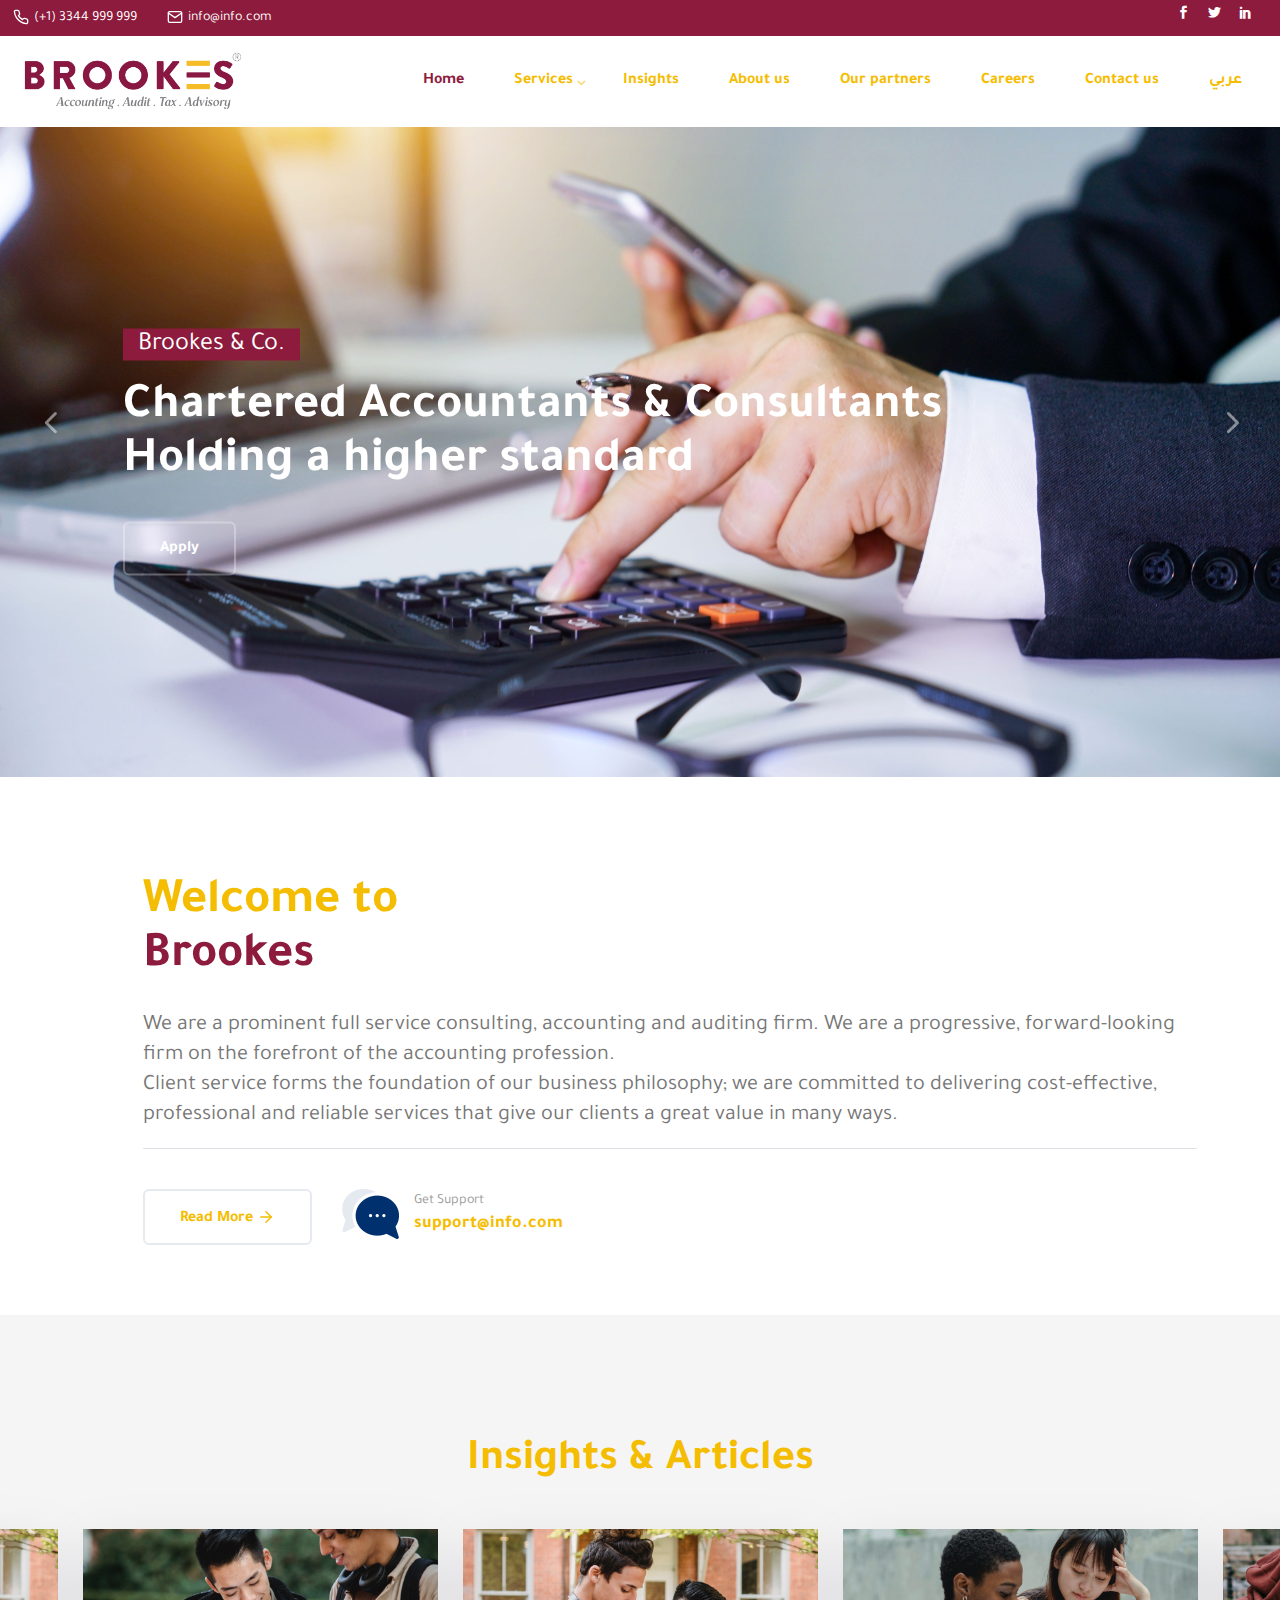
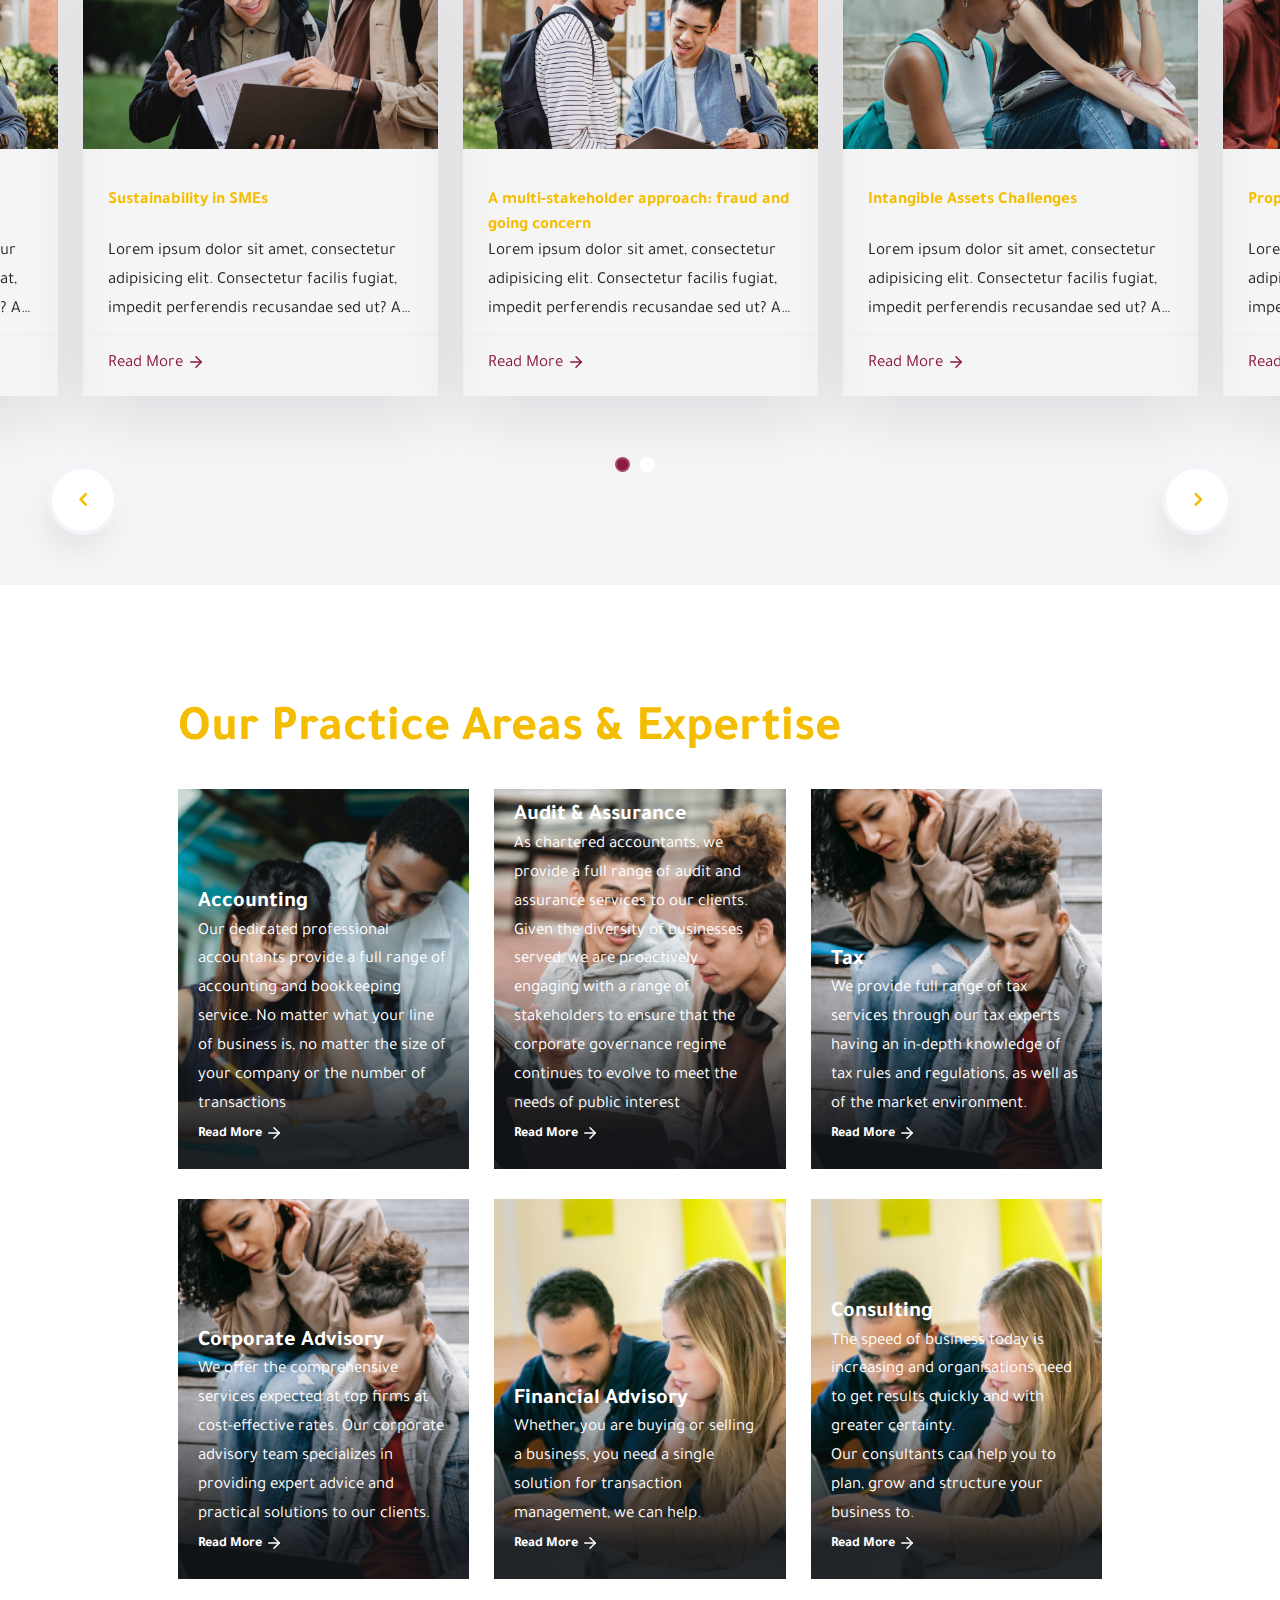
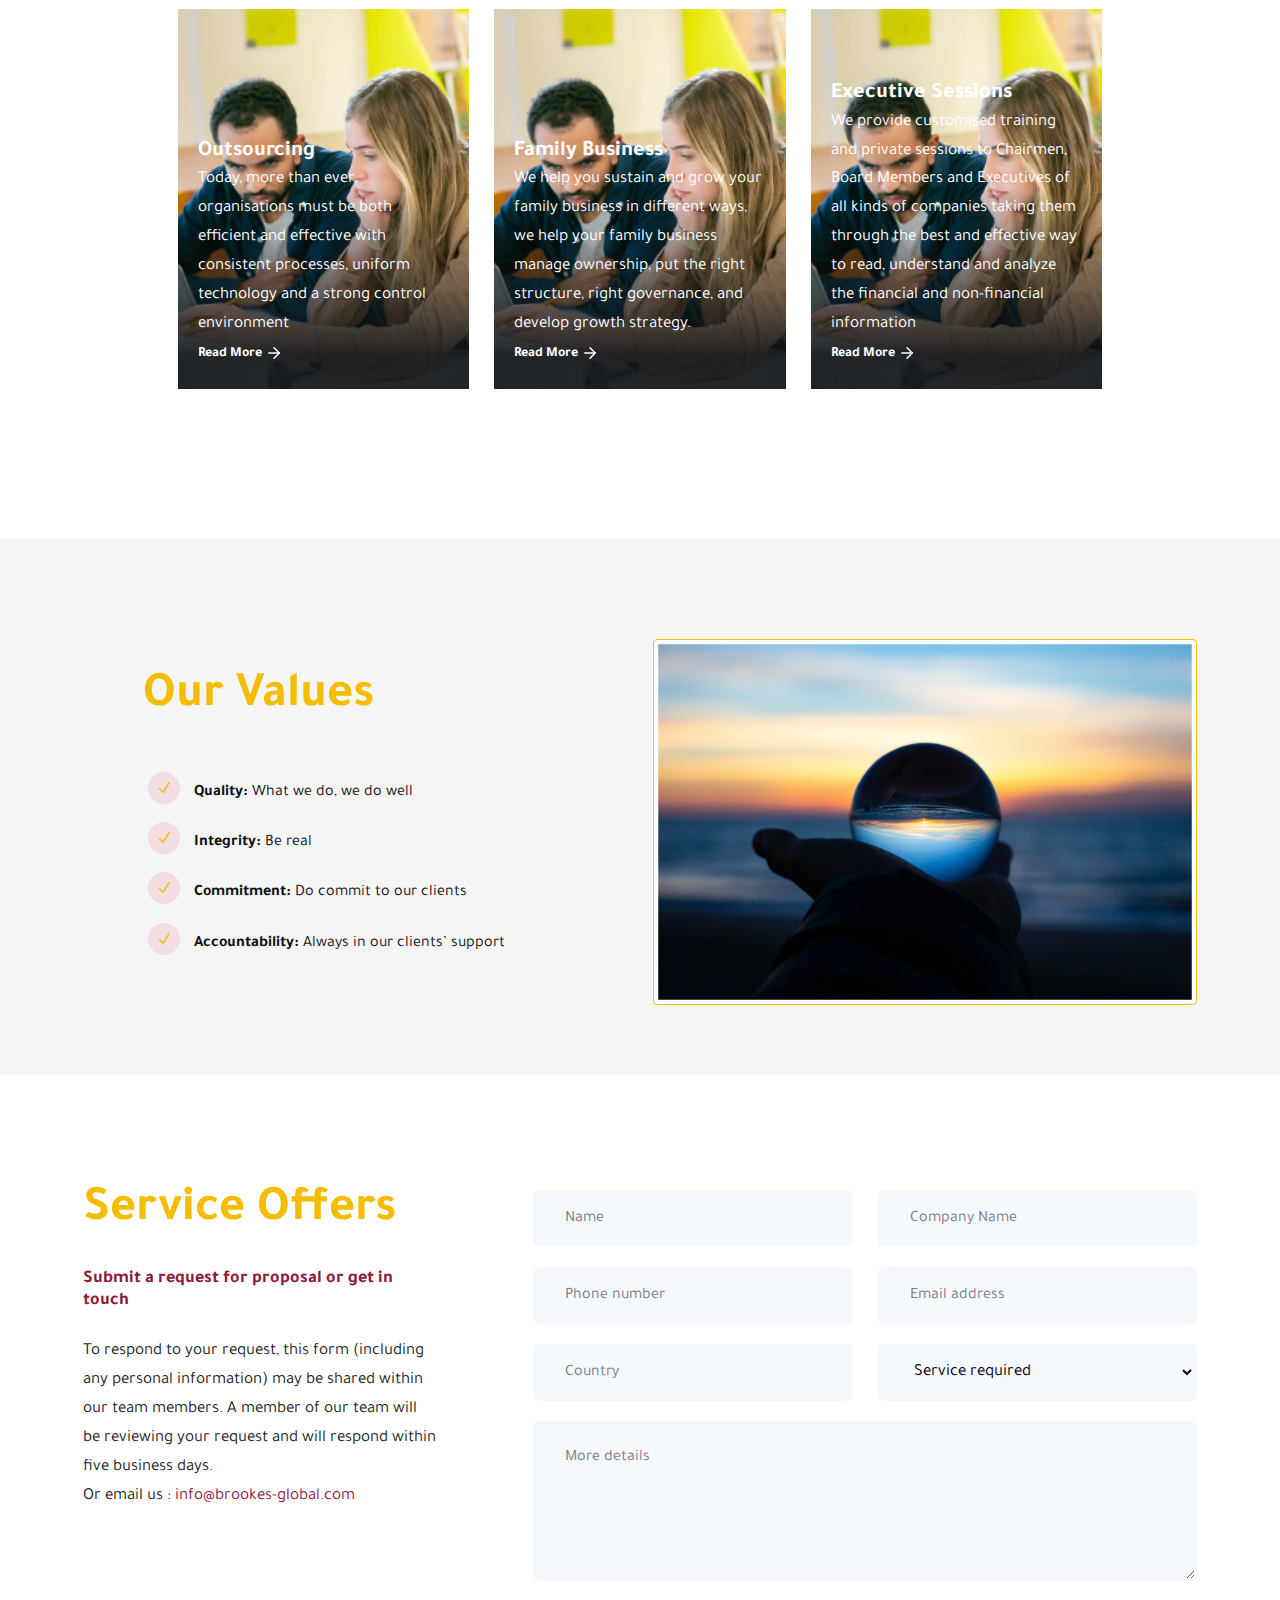
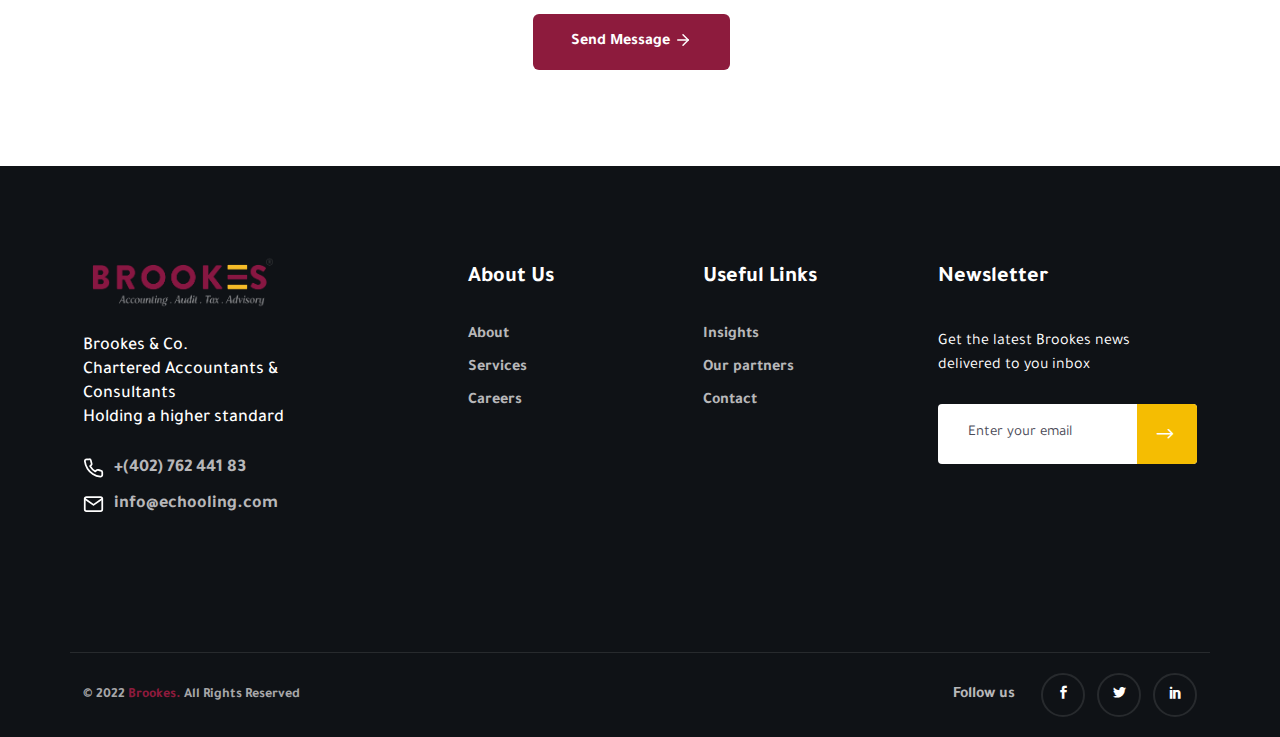
==== commit ae09e8cb: "---" ====
--- a/index.html
+++ b/index.html
@@ -100,7 +100,7 @@
                     <div class="react-inner-menus">
                         <ul id="backmenu" class="react-menus home react-sub-shadow">
                             <li class="active"><a href="#">Home</a></li>
-                            <li> <a href="javascript:void(0)">Services</a>
+                            <li><a href="javascript:void(0)">Services</a>
                                 <ul>
                                     <li><a href="service-details.html">Accounting</a></li>
                                     <li><a href="service-details.html">Audit & Assurance</a></li>
@@ -118,7 +118,7 @@
                             <li><a href="#">Careers</a></li>
                             <li><a href="#">Contact us</a></li>
                             <li><a class="header-lang" href="#">
-                                <img src="assets/images/flag/ae.svg" alt="">
+                                عربي
                             </a></li>
                         </ul>
                     </div>
@@ -140,7 +140,6 @@
                 <div class="single-slide">
                     <div class="slider-img">
                         <img class="desktop" src="assets/images/slider/1-1.jpg" alt="Slider Image 1">
-                        <img class="mobile" src="assets/images/slider/1-1.jpg" alt="Slider Image 1">
                     </div>
                     <div class="container">
                         <div class="slider-content">
@@ -160,7 +159,6 @@
                 <div class="single-slide">
                     <div class="slider-img">
                         <img class="desktop" src="assets/images/slider/2-1.jpg" alt="Slider Image 1">
-                        <img class="mobile" src="assets/images/slider/12-1.jpg" alt="Slider Image 1">
                     </div>
                     <div class="container">
                         <div class="slider-content">
@@ -185,15 +183,15 @@
         <div class="about__area about__area_one p-relative pt---100 pb---70">
             <div class="container">
                 <div class="row align-items-center">
-                    <div class="col-lg-6">
-                        <div class="about__image">
-                            <img class="img-thumbnail" src="assets/images/about.jpg" alt="About">
-                        </div>
-                    </div>
-                    <div class="col-lg-6">
+                    <!--                    <div class="col-lg-6">-->
+                    <!--                        <div class="about__image">-->
+                    <!--                            <img class="img-thumbnail" src="assets/images/about.jpg" alt="About">-->
+                    <!--                        </div>-->
+                    <!--                    </div>-->
+                    <div class="col-lg-12">
                         <div class="about__content pt-lg-0">
                             <h2 class="about__title">Welcome to <br> <em>Brookes</em></h2>
-                            <p class="about__paragraph border-bottom pb-3 mb-3">
+                            <p class="about__paragraph border-bottom pb-3 mb-3 fs-7">
                                 We are a prominent full service consulting, accounting and auditing firm. We are a
                                 progressive, forward-looking firm on the forefront of the accounting profession.
                                 <br/>
@@ -244,6 +242,11 @@
                         </div>
                         <div class="course__inner">
                             <h3 class="react-course-title"><a href="#">Sustainability in SMEs</a></h3>
+                            <p class="mb-2">
+                                Lorem ipsum dolor sit amet, consectetur adipisicing elit. Consectetur facilis fugiat,
+                                impedit perferendis recusandae sed ut? A aperiam atque blanditiis deleniti harum impedit
+                                laboriosam necessitatibus nihil quae sapiente. Praesentium, qui.
+                            </p>
                             <div class="course__card-icon d-flex align-items-center">
                                 <a href="#" class="r__link">Read More
                                     <svg xmlns="http://www.w3.org/2000/svg" width="24" height="24"
@@ -264,6 +267,11 @@
                         <div class="course__inner">
                             <h3 class="react-course-title"><a href="#">A multi-stakeholder approach: fraud and going
                                 concern </a></h3>
+                            <p class="mb-2">
+                                Lorem ipsum dolor sit amet, consectetur adipisicing elit. Consectetur facilis fugiat,
+                                impedit perferendis recusandae sed ut? A aperiam atque blanditiis deleniti harum impedit
+                                laboriosam necessitatibus nihil quae sapiente. Praesentium, qui.
+                            </p>
                             <div class="course__card-icon d-flex align-items-center">
                                 <a href="#" class="r__link">Read More
                                     <svg xmlns="http://www.w3.org/2000/svg" width="24" height="24"
@@ -283,6 +291,11 @@
                         </div>
                         <div class="course__inner">
                             <h3 class="react-course-title"><a href="#">Intangible Assets Challenges </a></h3>
+                            <p class="mb-2">
+                                Lorem ipsum dolor sit amet, consectetur adipisicing elit. Consectetur facilis fugiat,
+                                impedit perferendis recusandae sed ut? A aperiam atque blanditiis deleniti harum impedit
+                                laboriosam necessitatibus nihil quae sapiente. Praesentium, qui.
+                            </p>
                             <div class="course__card-icon d-flex align-items-center">
                                 <a href="#" class="r__link">Read More
                                     <svg xmlns="http://www.w3.org/2000/svg" width="24" height="24"
@@ -302,6 +315,11 @@
                         </div>
                         <div class="course__inner">
                             <h3 class="react-course-title"><a href="#">Property, Plant and Equipment </a></h3>
+                            <p class="mb-2">
+                                Lorem ipsum dolor sit amet, consectetur adipisicing elit. Consectetur facilis fugiat,
+                                impedit perferendis recusandae sed ut? A aperiam atque blanditiis deleniti harum impedit
+                                laboriosam necessitatibus nihil quae sapiente. Praesentium, qui.
+                            </p>
                             <div class="course__card-icon d-flex align-items-center">
                                 <a href="#" class="r__link">Read More
                                     <svg xmlns="http://www.w3.org/2000/svg" width="24" height="24"
@@ -321,6 +339,11 @@
                         </div>
                         <div class="course__inner">
                             <h3 class="react-course-title"><a href="#">ERM Governance & Resilience</a></h3>
+                            <p class="mb-2">
+                                Lorem ipsum dolor sit amet, consectetur adipisicing elit. Consectetur facilis fugiat,
+                                impedit perferendis recusandae sed ut? A aperiam atque blanditiis deleniti harum impedit
+                                laboriosam necessitatibus nihil quae sapiente. Praesentium, qui.
+                            </p>
                             <div class="course__card-icon d-flex align-items-center">
                                 <a href="#" class="r__link">Read More
                                     <svg xmlns="http://www.w3.org/2000/svg" width="24" height="24"
@@ -340,6 +363,11 @@
                         </div>
                         <div class="course__inner">
                             <h3 class="react-course-title"><a href="#">Improvement or Transformation </a></h3>
+                            <p class="mb-2">
+                                Lorem ipsum dolor sit amet, consectetur adipisicing elit. Consectetur facilis fugiat,
+                                impedit perferendis recusandae sed ut? A aperiam atque blanditiis deleniti harum impedit
+                                laboriosam necessitatibus nihil quae sapiente. Praesentium, qui.
+                            </p>
                             <div class="course__card-icon d-flex align-items-center">
                                 <a href="#" class="r__link">Read More
                                     <svg xmlns="http://www.w3.org/2000/svg" width="24" height="24"
@@ -762,7 +790,8 @@
                                         </div>
                                         <div class="col-lg-12">
                                             <div class="back-textarea">
-                                                <textarea id="message" name="message" placeholder="More details"></textarea>
+                                                <textarea id="message" name="message"
+                                                          placeholder="More details"></textarea>
                                             </div>
                                         </div>
 
--- a/assets/css/menus-1.css
+++ b/assets/css/menus-1.css
@@ -29,7 +29,7 @@
     display: block;
     position: relative;
     margin: 0;
-    padding: 32px 34px 32px 34px;
+    padding: 32px 25px 32px 25px;
     text-decoration: none;
     font-size: 16px;
     font-weight: 600;
--- a/style-1.css
+++ b/style-1.css
@@ -134,8101 +134,9603 @@
 /*****************************************************
     01. General CSS Here 
 ****************************/
+@import url('https://fonts.googleapis.com/css2?family=Tajawal:wght@300;400;700;900&display=swap');
 html,
 body {
-  font-size: 16px;
-  color: #252525;
-  font-family: 'Source Sans Pro', sans-serif;
-  vertical-align: baseline;
-  font-weight: 400;
-  overflow-x: hidden;
-  line-height: 1.7;
-}
+    font-size: 17px;
+    color: #252525;
+    font-family: 'Tajawal', sans-serif;
+    vertical-align: baseline;
+    font-weight: 400;
+    overflow-x: hidden;
+    line-height: 1.7;
+}
+
 img {
-  max-width: 100%;
-  height: auto;
-}
+    max-width: 100%;
+    height: auto;
+}
+
 p {
-  margin: 0 0 26px;
-}
+    margin: 0 0 26px;
+}
+
 h1,
 h2,
 h3,
 h4,
 h5,
 h6 {
-  font-family: 'Source Sans Pro', sans-serif;
-  color: #F5BD02;
-  margin: 0 0 26px;
-  font-weight: 500;
-  line-height: 1.2;
-}
+    font-family: 'Tajawal', sans-serif;
+    color: #F5BD02;
+    margin: 0 0 26px;
+    font-weight: 500;
+    line-height: 1.2;
+}
+
 h1 {
-  font-size: 60px;
-}
+    font-size: 60px;
+}
+
 h2 {
-  font-size: 42px;
-}
+    font-size: 42px;
+}
+
 h3 {
-  font-size: 30px;
-}
+    font-size: 30px;
+}
+
 h4 {
-  font-size: 24px;
-}
+    font-size: 24px;
+}
+
 h5 {
-  font-size: 18px;
-}
+    font-size: 18px;
+}
+
 h6 {
-  font-size: 14px;
-}
+    font-size: 14px;
+}
+
 a {
-  color: #8D1B3D;
-  transition: all 0.5s ease 0s;
-  text-decoration: none !important;
-  outline: none !important;
-}
+    color: #8D1B3D;
+    transition: all 0.5s ease 0s;
+    text-decoration: none !important;
+    outline: none !important;
+}
+
 a:active,
 a:hover {
-  text-decoration: none;
-  outline: 0 none;
-  color: #8D1B3D;
-}
+    text-decoration: none;
+    outline: 0 none;
+    color: #8D1B3D;
+}
+
 ul {
-  list-style: outside none none;
-  margin: 0;
-  padding: 0;
-}
+    list-style: outside none none;
+    margin: 0;
+    padding: 0;
+}
+
 .pinkColor {
-  color: #ee3688;
-}
+    color: #ee3688;
+}
+
 /*****************************************************
     02. Common Class CSS Here
 ****************************/
 .text-center {
-  text-align: center;
-}
+    text-align: center;
+}
+
 .text-right {
-  text-align: right;
-}
+    text-align: right;
+}
+
 .react-absolute {
-  position: absolute;
-}
+    position: absolute;
+}
+
 .primary-color {
-  color: #8D1B3D !important;
-}
+    color: #8D1B3D !important;
+}
+
 .secondary-color {
-  color: #F5BD02 !important;
-}
+    color: #F5BD02 !important;
+}
+
 .white-color {
-  color: #ffffff !important;
-}
+    color: #ffffff !important;
+}
+
 .normal {
-  font-weight: 400;
-}
+    font-weight: 400;
+}
+
 .z-index-1 {
-  position: relative;
-  z-index: 1;
-}
+    position: relative;
+    z-index: 1;
+}
+
 .no-padding {
-  padding: 0;
-}
+    padding: 0;
+}
+
 .react__title__section {
-  padding-bottom: 30px;
-}
+    padding-bottom: 30px;
+}
+
 .react__title__section h2 {
-  font-size: 50px;
-  font-weight: 700;
-  color: #F5BD02;
-  margin: 0px;
-  line-height: 54px;
-}
+    font-size: 50px;
+    font-weight: 700;
+    color: #F5BD02;
+    margin: 0px;
+    line-height: 54px;
+}
+
 .react__title__section a {
-  background: #8D1B3D;
-  border-radius: 6px;
-  padding: 10px 26px;
-  line-height: 20px;
-  display: inline-block;
-  color: #fff;
-  font-weight: 600;
-  font-size: 16px;
-  margin-bottom: 12px;
-}
+    background: #8D1B3D;
+    border-radius: 6px;
+    padding: 10px 26px;
+    line-height: 20px;
+    display: inline-block;
+    color: #fff;
+    font-weight: 600;
+    font-size: 16px;
+    margin-bottom: 12px;
+}
+
 .react__title__section a:hover {
-  opacity: .9;
-}
+    opacity: .9;
+}
+
 .react__title__section.react__title__section2 h2 {
-  font-size: 44px;
-  color: #0F1216;
-}
+    font-size: 44px;
+    color: #0F1216;
+}
+
 .align-v {
-  align-items: end;
-}
+    align-items: end;
+}
+
 .w-btn {
-  cursor: pointer;
-  font-size: 15px;
-  color: #ffffff;
-  background: #2a6df5;
-  border: 2px solid #ebebf1;
-  text-align: center;
-  padding: 0 30px;
-  display: inline-block;
-  font-weight: 600;
-  -webkit-border-radius: 25px;
-  -moz-border-radius: 25px;
-  border-radius: 25px;
-  -webkit-transition: all 0.3s ease-out 0s;
-  -moz-transition: all 0.3s ease-out 0s;
-  -ms-transition: all 0.3s ease-out 0s;
-  -o-transition: all 0.3s ease-out 0s;
-  transition: all 0.3s ease-out 0s;
-}
+    cursor: pointer;
+    font-size: 15px;
+    color: #ffffff;
+    background: #2a6df5;
+    border: 2px solid #ebebf1;
+    text-align: center;
+    padding: 0 30px;
+    display: inline-block;
+    font-weight: 600;
+    -webkit-border-radius: 25px;
+    -moz-border-radius: 25px;
+    border-radius: 25px;
+    -webkit-transition: all 0.3s ease-out 0s;
+    -moz-transition: all 0.3s ease-out 0s;
+    -ms-transition: all 0.3s ease-out 0s;
+    -o-transition: all 0.3s ease-out 0s;
+    transition: all 0.3s ease-out 0s;
+}
+
 .w-btn:hover {
-  background-color: #ffffff;
-  color: #F5BD02;
-}
+    background-color: #ffffff;
+    color: #F5BD02;
+}
+
 .w-btn-2 {
-  font-size: 15px;
-  padding: 12px 37px;
-  border: 2px solid #2a6df5;
-}
+    font-size: 15px;
+    padding: 12px 37px;
+    border: 2px solid #2a6df5;
+}
+
 .w-btn-2:hover {
-  border: 2px solid rgba(15, 22, 41, 0.078);
-  background-color: #ffffff;
-  color: #F5BD02;
-}
+    border: 2px solid rgba(15, 22, 41, 0.078);
+    background-color: #ffffff;
+    color: #F5BD02;
+}
+
 .w-btn-3 {
-  padding: 7px 28px;
-  -webkit-border-radius: 22px;
-  -moz-border-radius: 22px;
-  border-radius: 22px;
-  color: #ffffff;
-  background: #2a6df5;
-  border: 2px solid #2a6df5;
-}
+    padding: 7px 28px;
+    -webkit-border-radius: 22px;
+    -moz-border-radius: 22px;
+    border-radius: 22px;
+    color: #ffffff;
+    background: #2a6df5;
+    border: 2px solid #2a6df5;
+}
+
 .w-btn-3:hover {
-  border: 2px solid rgba(15, 22, 41, 0.078);
-  background-color: #ffffff;
-  color: #F5BD02;
-}
+    border: 2px solid rgba(15, 22, 41, 0.078);
+    background-color: #ffffff;
+    color: #F5BD02;
+}
+
 .w-btn-4 {
-  padding: 8px 41px;
-  -webkit-border-radius: 22px;
-  -moz-border-radius: 22px;
-  border-radius: 22px;
-  background: #ffffff;
-  color: #F5BD02;
-  border: 2px solid rgba(15, 22, 41, 0.078);
-}
+    padding: 8px 41px;
+    -webkit-border-radius: 22px;
+    -moz-border-radius: 22px;
+    border-radius: 22px;
+    background: #ffffff;
+    color: #F5BD02;
+    border: 2px solid rgba(15, 22, 41, 0.078);
+}
+
 .w-btn-4:hover {
-  border-color: #2a6df5;
-  color: #ffffff;
-  background: #2a6df5;
-}
+    border-color: #2a6df5;
+    color: #ffffff;
+    background: #2a6df5;
+}
+
 .w-btn-5 {
-  padding: 8px 31px;
-  -webkit-border-radius: 22px;
-  -moz-border-radius: 22px;
-  border-radius: 22px;
-  background: #ffffff;
-  color: #F5BD02;
-  border: 2px solid rgba(15, 22, 41, 0.078);
-}
+    padding: 8px 31px;
+    -webkit-border-radius: 22px;
+    -moz-border-radius: 22px;
+    border-radius: 22px;
+    background: #ffffff;
+    color: #F5BD02;
+    border: 2px solid rgba(15, 22, 41, 0.078);
+}
+
 .w-btn-5:hover {
-  border-color: #2a6df5;
-  color: #ffffff;
-  background: #2a6df5;
-}
+    border-color: #2a6df5;
+    color: #ffffff;
+    background: #2a6df5;
+}
+
 .w-btn-8 {
-  color: #F5BD02;
-  background: #ffffff;
-  padding: 3px 31px;
-}
+    color: #F5BD02;
+    background: #ffffff;
+    padding: 3px 31px;
+}
+
 .w-btn-8:hover {
-  border-color: #2a6df5;
-  color: #ffffff;
-  background: #2a6df5;
-}
+    border-color: #2a6df5;
+    color: #ffffff;
+    background: #2a6df5;
+}
+
 .w-btn-9 {
-  padding: 7px 40px;
-  -webkit-border-radius: 22px;
-  -moz-border-radius: 22px;
-  border-radius: 22px;
-  color: #ffffff;
-  background: #2a6df5;
-  border: 2px solid #2a6df5;
-}
+    padding: 7px 40px;
+    -webkit-border-radius: 22px;
+    -moz-border-radius: 22px;
+    border-radius: 22px;
+    color: #ffffff;
+    background: #2a6df5;
+    border: 2px solid #2a6df5;
+}
+
 .w-btn-9:hover {
-  border: 2px solid rgba(15, 22, 41, 0.078);
-  background-color: #ffffff;
-  color: #F5BD02;
-}
+    border: 2px solid rgba(15, 22, 41, 0.078);
+    background-color: #ffffff;
+    color: #F5BD02;
+}
+
 .w-btn-11 {
-  height: 40px;
-  line-height: 36px;
-  padding: 0 17px;
-  background: #2a6df5;
-  color: #ffffff;
-  border-radius: 6px;
-  border: 2px solid #2a6df5;
-}
+    height: 40px;
+    line-height: 36px;
+    padding: 0 17px;
+    background: #2a6df5;
+    color: #ffffff;
+    border-radius: 6px;
+    border: 2px solid #2a6df5;
+}
+
 .w-btn-11:hover {
-  border: 2px solid #ebebf1;
-  background-color: transparent;
-  color: #F5BD02;
-}
+    border: 2px solid #ebebf1;
+    background-color: transparent;
+    color: #F5BD02;
+}
+
 .w-btn-12 {
-  height: 40px;
-  line-height: 36px;
-  padding: 0 17px;
-  background: #fd4680;
-  color: #ffffff;
-  border-radius: 0px;
-  border: 2px solid #fd4680;
-}
+    height: 40px;
+    line-height: 36px;
+    padding: 0 17px;
+    background: #fd4680;
+    color: #ffffff;
+    border-radius: 0px;
+    border: 2px solid #fd4680;
+}
+
 .w-btn-12:hover {
-  border: 2px solid #4917bf;
-  background-color: transparent;
-  color: #F5BD02;
-}
+    border: 2px solid #4917bf;
+    background-color: transparent;
+    color: #F5BD02;
+}
+
 .w-btn-16 {
-  padding: 9px 31px;
-  -webkit-border-radius: 0px;
-  -moz-border-radius: 0px;
-  border-radius: 0px;
-  background-color: #fd4680;
-  color: #ffffff !important;
-  border: 2px solid #fd4680;
-}
+    padding: 9px 31px;
+    -webkit-border-radius: 0px;
+    -moz-border-radius: 0px;
+    border-radius: 0px;
+    background-color: #fd4680;
+    color: #ffffff !important;
+    border: 2px solid #fd4680;
+}
+
 .w-btn-16:hover {
-  border: 2px solid #fd4680;
-  color: #F5BD02 !important;
-  background-color: transparent;
-}
+    border: 2px solid #fd4680;
+    color: #F5BD02 !important;
+    background-color: transparent;
+}
+
 .w-btn-blue {
-  padding: 10px 20px;
-  border: 2px solid rgba(255, 255, 255, 0.2);
-  background: #ffffff;
-  color: #F5BD02;
-}
+    padding: 10px 20px;
+    border: 2px solid rgba(255, 255, 255, 0.2);
+    background: #ffffff;
+    color: #F5BD02;
+}
+
 .w-btn-blue-header {
-  height: 40px;
-  padding: 0 20px;
-  line-height: 40px;
-  background: #ffffff;
-  color: #F5BD02;
-  border: rgba(15, 22, 41, 0.078);
-}
+    height: 40px;
+    padding: 0 20px;
+    line-height: 40px;
+    background: #ffffff;
+    color: #F5BD02;
+    border: rgba(15, 22, 41, 0.078);
+}
+
 .w-btn-blue:hover {
-  background-color: #2a6df5;
-}
+    background-color: #2a6df5;
+}
+
 .w-btn-blue-2 {
-  padding: 10px 20px;
-  background: #ffffff;
-  color: #F5BD02;
-  border-color: rgba(15, 22, 41, 0.078);
-}
+    padding: 10px 20px;
+    background: #ffffff;
+    color: #F5BD02;
+    border-color: rgba(15, 22, 41, 0.078);
+}
+
 .w-btn-blue-2:hover {
-  border-color: rgba(15, 22, 41, 0.078);
-  color: #ffffff;
-}
+    border-color: rgba(15, 22, 41, 0.078);
+    color: #ffffff;
+}
+
 .react-btn {
-  background: #8D1B3D;
-  color: #ffffff;
-  font-size: 15px;
-  font-weight: 600;
-  border-radius: 30px;
-  display: inline-block;
-  padding: 10px 38px;
-  border: 2px solid #8D1B3D;
-  transition: all 0.5s ease 0s;
-}
+    background: #8D1B3D;
+    color: #ffffff;
+    font-size: 15px;
+    font-weight: 600;
+    border-radius: 30px;
+    display: inline-block;
+    padding: 10px 38px;
+    border: 2px solid #8D1B3D;
+    transition: all 0.5s ease 0s;
+}
+
 .react-btn:hover {
-  background: none;
-  color: #8D1B3D;
-}
+    background: none;
+    color: #8D1B3D;
+}
+
 .react-btn-border {
-  background: #ffffff;
-  border: 2px solid rgba(255, 255, 255, 0.3);
-  font-size: 16px;
-  font-weight: 600;
-  border-radius: 6px;
-  display: inline-block;
-  padding: 15px 35px 15px 35px;
-  transition: all 0.5s ease 0s;
-  color: #F5BD02;
-  line-height: 20.11px;
-}
+    background: #ffffff;
+    border: 2px solid rgba(255, 255, 255, 0.3);
+    font-size: 16px;
+    font-weight: 600;
+    border-radius: 6px;
+    display: inline-block;
+    padding: 15px 35px 15px 35px;
+    transition: all 0.5s ease 0s;
+    color: #F5BD02;
+    line-height: 20.11px;
+}
+
 .react-btn-border:hover {
-  background: #8D1B3D;
-  color: #ffffff;
-  border-color: #8D1B3D;
-}
+    background: #8D1B3D;
+    color: #ffffff;
+    border-color: #8D1B3D;
+}
+
 /*****************************************************
     03. Header Section CSS Here
 ****************************/
 .react-header {
-  background: #ffffff;
-  position: relative;
-  z-index: 9999;
-}
+    background: #ffffff;
+    position: relative;
+    z-index: 9999;
+}
+
 .react-header .react-inner-menus {
-  display: flex;
-}
+    display: flex;
+}
+
 .react-header .react-menus > li > a {
-  font-family: 'Source Sans Pro', sans-serif;
-}
+    font-family: 'Tajawal', sans-serif;
+}
+
 .react-header .react-menus li a {
-  color: #F5BD02;
-}
+    color: #F5BD02;
+}
+
 .react-header .react-menus li a:hover {
-  color: #8D1B3D !important;
-}
+    color: #8D1B3D !important;
+}
+
 .react-header .react-menus li a.react-current-page {
-  color: #8D1B3D !important;
-}
+    color: #8D1B3D !important;
+}
+
 .react-header .react-main-menu {
-  position: relative;
-}
+    position: relative;
+}
+
 .react-header .container {
-  max-width: 1340px;
-}
+    max-width: 1340px;
+}
+
 .react-header .logo {
-  padding: 14px 0 14px 0;
-}
+    padding: 14px 0 14px 0;
+}
+
 .react-header.react-header-two {
-  box-shadow: 0px 4px 10px rgba(0, 14, 32, 0.06);
-}
+    box-shadow: 0px 4px 10px rgba(0, 14, 32, 0.06);
+}
+
 .react-header.react-header-two .searchbar-part .phone-part {
-  border-left: 1px solid #DFE2E5;
-  padding-left: 25px;
-}
+    border-left: 1px solid #DFE2E5;
+    padding-left: 25px;
+}
+
 .react-header.react-header-two .searchbar-part .phone-part a {
-  font-size: 18px;
-  line-height: 24px;
-  font-weight: 600;
-  color: #0F1216;
-}
+    font-size: 18px;
+    line-height: 24px;
+    font-weight: 600;
+    color: #0F1216;
+}
+
 .react-header.react-header-two .searchbar-part .phone-part a svg {
-  color: #8D1B3D;
-}
+    color: #8D1B3D;
+}
+
 .react-header.react-header-two .searchbar-part .phone-part a:hover {
-  color: #8D1B3D;
-}
+    color: #8D1B3D;
+}
+
 .react-header.react-header-two .react-logins {
-  border: none;
-  padding-left: 20px;
-}
+    border: none;
+    padding-left: 20px;
+}
+
 .react-header.react-header-two .react-logins a {
-  background: #8D1B3D;
-  border-radius: 6px;
-  padding: 10px 26px;
-  line-height: 20px;
-  display: inline-block;
-  color: #fff;
-  font-weight: 600;
-  font-size: 16px;
-}
+    background: #8D1B3D;
+    border-radius: 6px;
+    padding: 10px 26px;
+    line-height: 20px;
+    display: inline-block;
+    color: #fff;
+    font-weight: 600;
+    font-size: 16px;
+}
+
 .react-header.react-header-two .react-logins a svg {
-  width: 18px;
-}
+    width: 18px;
+}
+
 .react-header.react-header-two .react-logins a:hover {
-  opacity: .9;
-}
+    opacity: .9;
+}
+
 .react-header.react-header-three .cate-part {
-  display: flex;
-  align-items: center;
-}
+    display: flex;
+    align-items: center;
+}
+
 .react-header.react-header-three .cate-part svg {
-  margin-right: -16px;
-  margin-top: 4px;
-}
+    margin-right: -16px;
+    margin-top: 4px;
+}
+
 .react-header.react-header-three .cate-part .react-category-menu {
-  margin-left: 25px;
-}
+    margin-left: 25px;
+}
+
 .react-header.react-header-three .cate-part .react-category-menu li {
-  position: relative;
-  cursor: pointer;
-  font-size: 15px;
-  font-weight: 600;
-}
+    position: relative;
+    cursor: pointer;
+    font-size: 15px;
+    font-weight: 600;
+}
+
 .react-header.react-header-three .cate-part .react-category-menu li a {
-  color: #091524;
-}
+    color: #091524;
+}
+
 .react-header.react-header-three .cate-part .react-category-menu li a:hover {
-  color: #8D1B3D;
-}
+    color: #8D1B3D;
+}
+
 .react-header.react-header-three .cate-part .react-category-menu li a i {
-  font-size: 22px;
-  position: relative;
-  top: 4px;
-}
+    font-size: 22px;
+    position: relative;
+    top: 4px;
+}
+
 .react-header.react-header-three .cate-part .react-category-menu li ul {
-  position: absolute;
-  left: -20px;
-  top: 100%;
-  width: 172px;
-  transform: scaleY(0);
-  transition: all 0.4s ease-in-out 0s;
-  transform-origin: 0 0 0;
-  opacity: 0;
-  visibility: hidden;
-  padding: 20px 20px 23px 20px;
-  background: #fff;
-  border-radius: 0 0 4px 4px;
-}
+    position: absolute;
+    left: -20px;
+    top: 100%;
+    width: 172px;
+    transform: scaleY(0);
+    transition: all 0.4s ease-in-out 0s;
+    transform-origin: 0 0 0;
+    opacity: 0;
+    visibility: hidden;
+    padding: 20px 20px 23px 20px;
+    background: #fff;
+    border-radius: 0 0 4px 4px;
+}
+
 .react-header.react-header-three .cate-part .react-category-menu li ul li {
-  padding: 3px 0;
-}
+    padding: 3px 0;
+}
+
 .react-header.react-header-three .cate-part .react-category-menu li:hover ul {
-  transform: scaleY(1);
-  opacity: 1;
-  visibility: visible;
-}
+    transform: scaleY(1);
+    opacity: 1;
+    visibility: visible;
+}
+
 .react-header.react-header-three .cate-part .react-category-menu li:hover ul li {
-  font-size: 15px;
-}
+    font-size: 15px;
+}
+
 .react-header.react-header-three .cate-part:hover {
-  color: #8D1B3D;
-}
+    color: #8D1B3D;
+}
+
 .react-header.react-header-three .cate-part:hover .react-category-menu li {
-  color: #8D1B3D;
-}
+    color: #8D1B3D;
+}
+
 .react-header.react-header-three .cate-part:hover .react-category-menu li ul {
-  transform: scaleY(1);
-  opacity: 1;
-  visibility: visible;
-}
+    transform: scaleY(1);
+    opacity: 1;
+    visibility: visible;
+}
+
 .react-header.react-header-three .cate-part:hover .react-category-menu li ul li {
-  font-size: 15px;
-}
+    font-size: 15px;
+}
+
 .react-header.react-header-four {
-  background: #000 !important;
-}
+    background: #000 !important;
+}
+
 .react-header.react-header-four .react-inner-menus ul li a {
-  color: white;
-}
+    color: white;
+}
+
 .react-header.react-header-four .react-inner-menus ul li a.react-current-page {
-  color: #8D1B3D !important;
-}
+    color: #8D1B3D !important;
+}
+
 .react-header.react-header-four .react-login svg {
-  stroke: white;
-}
+    stroke: white;
+}
+
 .react-header.react-header-four .search-form {
-  background: none !important;
-  width: inherit;
-  height: inherit;
-  padding: inherit !important;
-}
+    background: none !important;
+    width: inherit;
+    height: inherit;
+    padding: inherit !important;
+}
+
 .react-header.react-header-four .search-form .form-button svg {
-  stroke: white;
-  width: 18px;
-  aspect-ratio: 1;
-  transform: translateY(-4px);
-}
+    stroke: white;
+    width: 18px;
+    aspect-ratio: 1;
+    transform: translateY(-4px);
+}
+
 .react-header.react-header-four .react-menus li a:hover {
-  color: #8D1B3D !important;
-}
+    color: #8D1B3D !important;
+}
+
 .react-header.react-header-four .react-menus li ul {
-  background: #000;
-}
+    background: #000;
+}
+
 .react-header.react-header-four .react-menus li ul li a:hover {
-  color: #8D1B3D !important;
-}
+    color: #8D1B3D !important;
+}
+
 .react-header .react-menus.home-four li {
-  background: #000;
-}
+    background: #000;
+}
+
 .react-header.react-sticky {
-  background: #ffffff;
-  position: fixed !important;
-  width: 100%;
-  -webkit-animation: stickyanimations 0.8s cubic-bezier(0.25, 0.46, 0.45, 0.94) both;
-  animation: stickyanimations 0.8s cubic-bezier(0.25, 0.46, 0.45, 0.94) both;
-  box-shadow: 10px 0 20px rgba(8, 0, 41, 0.08);
-  top: 0;
-  left: 0;
-  right: 0;
-  z-index: 999;
-}
+    background: #ffffff;
+    position: fixed !important;
+    width: 100%;
+    -webkit-animation: stickyanimations 0.8s cubic-bezier(0.25, 0.46, 0.45, 0.94) both;
+    animation: stickyanimations 0.8s cubic-bezier(0.25, 0.46, 0.45, 0.94) both;
+    box-shadow: 10px 0 20px rgba(8, 0, 41, 0.08);
+    top: 0;
+    left: 0;
+    right: 0;
+    z-index: 999;
+}
+
 .react-header.react-sticky .toolbar-area {
-  display: none;
-}
+    display: none;
+}
+
 .react-header .menu-title {
-  font-size: 18px;
-  font-weight: 700;
-  color: #F5BD02;
-}
+    font-size: 18px;
+    font-weight: 700;
+    color: #F5BD02;
+}
+
 .react-header .searchbar-part {
-  display: flex;
-  align-items: center;
-}
+    display: flex;
+    align-items: center;
+}
+
 .react-header .searchbar-part .search-form {
-  background: #F4F5F5;
-  border-radius: 6px;
-  padding: 7px 18px 9px 25px;
-}
+    background: #F4F5F5;
+    border-radius: 6px;
+    padding: 7px 18px 9px 25px;
+}
+
 .react-header .searchbar-part .search-form [type="text"] {
-  border: none;
-  color: #4b5b70;
-  font-size: 14px;
-  outline: none;
-  background: none;
-}
+    border: none;
+    color: #4b5b70;
+    font-size: 14px;
+    outline: none;
+    background: none;
+}
+
 .react-header .searchbar-part .search-form button {
-  border: none;
-  background: none;
-  padding: 0;
-}
+    border: none;
+    background: none;
+    padding: 0;
+}
+
 .react-header .searchbar-part .react-login {
-  font-size: 16px;
-  font-weight: 600;
-  line-height: 20px;
-  border-left: 1px solid #DFE2E5;
-  padding: 0 30px;
-}
+    font-size: 16px;
+    font-weight: 600;
+    line-height: 20px;
+    border-left: 1px solid #DFE2E5;
+    padding: 0 30px;
+}
+
 .react-header .searchbar-part .react-login a {
-  color: #F5BD02;
-}
+    color: #F5BD02;
+}
+
 .react-header .searchbar-part .react-login a:hover {
-  color: #8D1B3D;
-}
+    color: #8D1B3D;
+}
+
 .react-header .searchbar-part .react-login svg {
-  color: #F5BD02;
-  margin-right: 3px;
-  position: relative;
-  top: -3px;
-  width: 19px;
-}
+    color: #F5BD02;
+    margin-right: 3px;
+    position: relative;
+    top: -3px;
+    width: 19px;
+}
+
 .react-header .topbar-area.style1 {
-  background: #8D1B3D;
-  color: #fff;
-  padding: 5px 0;
-  font-size: 14px;
-}
+    background: #8D1B3D;
+    color: #fff;
+    padding: 5px 0;
+    font-size: 14px;
+}
+
 .react-header .topbar-area.style1 .topbar-contact ul {
-  display: flex;
-}
+    display: flex;
+}
+
 .react-header .topbar-area.style1 .topbar-contact ul li {
-  margin-left: 30px;
-}
+    margin-left: 30px;
+}
+
 .react-header .topbar-area.style1 .topbar-contact ul li svg {
-  width: 18px;
-  padding-right: 2px;
-}
+    width: 18px;
+    padding-right: 2px;
+}
+
 .react-header .topbar-area.style1 .topbar-contact ul li:first-child {
-  margin-left: 0;
-}
+    margin-left: 0;
+}
+
 .react-header .topbar-area.style1 li a {
-  color: #fff;
-}
+    color: #fff;
+}
+
 .react-header .topbar-area.style1 li a:hover {
-  color: #b5b2b2;
-}
+    color: #b5b2b2;
+}
+
 .react-header .topbar-area.style1 ul.social-links li {
-  margin-right: 15px;
-}
+    margin-right: 15px;
+}
+
 .react-header .topbar-area.style1 ul.social-links li a {
-  width: unset;
-  height: unset;
-  line-height: unset;
-  border: 0;
-}
+    width: unset;
+    height: unset;
+    line-height: unset;
+    border: 0;
+}
+
 .react-header .topbar-area.style1 ul.social-links li a:hover {
-  background: transparent;
-  color: #b5b2b2;
-}
+    background: transparent;
+    color: #b5b2b2;
+}
+
 .react-sub-shadow li ul.sub-menu {
-  box-shadow: 0px 30px 30px 0px rgba(10, 0, 45, 0.1);
-}
+    box-shadow: 0px 30px 30px 0px rgba(10, 0, 45, 0.1);
+}
+
 @-webkit-keyframes stickyanimations {
-  0% {
-    -webkit-transform: translateY(-100px);
-    transform: translateY(-100px);
-  }
-  100% {
-    -webkit-transform: translateY(0px);
-    transform: translateY(0px);
-  }
-}
+    0% {
+        -webkit-transform: translateY(-100px);
+        transform: translateY(-100px);
+    }
+    100% {
+        -webkit-transform: translateY(0px);
+        transform: translateY(0px);
+    }
+}
+
 @keyframes stickyanimations {
-  0% {
-    -webkit-transform: translateY(-100px);
-    transform: translateY(-100px);
-  }
-  100% {
-    -webkit-transform: translateY(0px);
-    transform: translateY(0px);
-  }
-}
+    0% {
+        -webkit-transform: translateY(-100px);
+        transform: translateY(-100px);
+    }
+    100% {
+        -webkit-transform: translateY(0px);
+        transform: translateY(0px);
+    }
+}
+
 .event__video-btn--play {
-  position: absolute;
-  z-index: 1;
-  left: 50%;
-  top: 50%;
-  transform: translate(-50%, -50%);
-}
+    position: absolute;
+    z-index: 1;
+    left: 50%;
+    top: 50%;
+    transform: translate(-50%, -50%);
+}
+
 .event__video-btn--play-btn {
-  display: inline-block;
-  width: 90px;
-  height: 90px;
-  line-height: 86px;
-  text-align: center;
-  font-size: 25px;
-  color: #ffffff;
-  -webkit-border-radius: 50%;
-  -moz-border-radius: 50%;
-  border-radius: 50%;
-  background: #ffffff;
-  color: #2a6df5;
-  border-color: #ffffff;
-}
+    display: inline-block;
+    width: 90px;
+    height: 90px;
+    line-height: 86px;
+    text-align: center;
+    font-size: 25px;
+    color: #ffffff;
+    -webkit-border-radius: 50%;
+    -moz-border-radius: 50%;
+    border-radius: 50%;
+    background: #ffffff;
+    color: #2a6df5;
+    border-color: #ffffff;
+}
+
 .event__video-btn {
-  position: relative;
-}
+    position: relative;
+}
+
 .event__video-btn--play-btn::before {
-  content: "";
-  height: 120px;
-  width: 120px;
-  position: absolute;
-  left: -15px;
-  top: -15px;
-  border: 1px solid rgba(255, 255, 255, 0.302);
-  border-radius: 50%;
-  animation: videoBtnAnim 3s linear infinite;
-  display: block;
-}
+    content: "";
+    height: 120px;
+    width: 120px;
+    position: absolute;
+    left: -15px;
+    top: -15px;
+    border: 1px solid rgba(255, 255, 255, 0.302);
+    border-radius: 50%;
+    animation: videoBtnAnim 3s linear infinite;
+    display: block;
+}
+
 .event__video-btn--play-btn::after {
-  content: "";
-  position: absolute;
-  width: 100%;
-  height: 100%;
-  background-color: #fff;
-  top: 0;
-  left: 0;
-  border-radius: 50%;
-  transition: all 0.3s ease-in-out;
-}
+    content: "";
+    position: absolute;
+    width: 100%;
+    height: 100%;
+    background-color: #fff;
+    top: 0;
+    left: 0;
+    border-radius: 50%;
+    transition: all 0.3s ease-in-out;
+}
+
 .event__video-btn--play-btn i {
-  z-index: 2;
-  position: relative;
-  top: 9px;
-  font-size: 35px;
-}
+    z-index: 2;
+    position: relative;
+    top: 9px;
+    font-size: 35px;
+}
+
 @-webkit-keyframes videoBtnAnim {
-  0% {
-    -webkit-transform: scale(0.8);
-    transform: scale(0.8);
-  }
-  25% {
-    -webkit-transform: scale(1);
-    transform: scale(1);
-  }
-  50% {
-    -webkit-transform: scale(1.2);
-    transform: scale(1.2);
-  }
-  75% {
-    -webkit-transform: scale(1);
-    transform: scale(1);
-  }
-  to {
-    -webkit-transform: scale(0.8);
-    transform: scale(0.8);
-  }
-}
+    0% {
+        -webkit-transform: scale(0.8);
+        transform: scale(0.8);
+    }
+    25% {
+        -webkit-transform: scale(1);
+        transform: scale(1);
+    }
+    50% {
+        -webkit-transform: scale(1.2);
+        transform: scale(1.2);
+    }
+    75% {
+        -webkit-transform: scale(1);
+        transform: scale(1);
+    }
+    to {
+        -webkit-transform: scale(0.8);
+        transform: scale(0.8);
+    }
+}
+
 @keyframes videoBtnAnim {
-  0% {
-    -webkit-transform: scale(0.8);
-    transform: scale(0.8);
-  }
-  25% {
-    -webkit-transform: scale(1);
-    transform: scale(1);
-  }
-  50% {
-    -webkit-transform: scale(1.2);
-    transform: scale(1.2);
-  }
-  75% {
-    -webkit-transform: scale(1);
-    transform: scale(1);
-  }
-  to {
-    -webkit-transform: scale(0.8);
-    transform: scale(0.8);
-  }
-}
+    0% {
+        -webkit-transform: scale(0.8);
+        transform: scale(0.8);
+    }
+    25% {
+        -webkit-transform: scale(1);
+        transform: scale(1);
+    }
+    50% {
+        -webkit-transform: scale(1.2);
+        transform: scale(1.2);
+    }
+    75% {
+        -webkit-transform: scale(1);
+        transform: scale(1);
+    }
+    to {
+        -webkit-transform: scale(0.8);
+        transform: scale(0.8);
+    }
+}
+
 .react__shape__abd {
-  position: absolute;
-  right: 51.5%;
-  top: 45%;
-}
+    position: absolute;
+    right: 51.5%;
+    top: 45%;
+}
+
 .react__shape__ab {
-  position: absolute;
-  right: 54.5%;
-  top: 28%;
-  -webkit-animation: slide-top 5000ms linear infinite alternate;
-  animation: slide-top 5000ms linear infinite alternate;
-}
+    position: absolute;
+    right: 54.5%;
+    top: 28%;
+    -webkit-animation: slide-top 5000ms linear infinite alternate;
+    animation: slide-top 5000ms linear infinite alternate;
+}
+
 .react__shape__abc {
-  position: absolute;
-  right: 39%;
-  top: 80%;
-  -webkit-animation: slide-top 5000ms linear infinite alternate;
-  animation: slide-top 5000ms linear infinite alternate;
-}
+    position: absolute;
+    right: 39%;
+    top: 80%;
+    -webkit-animation: slide-top 5000ms linear infinite alternate;
+    animation: slide-top 5000ms linear infinite alternate;
+}
+
 /*****************************************************
     04. Banner Section CSS Here
 ****************************/
 .home-banner-part {
-  position: relative;
-}
+    position: relative;
+}
+
 .home-banner-part .container {
-  max-width: 1430px;
-}
+    max-width: 1430px;
+}
+
 .home-banner-part .react__shape__1 {
-  position: absolute;
-  left: 100px;
-  top: 80px;
-  -webkit-animation: slide-top 5000ms linear infinite alternate;
-  animation: slide-top 5000ms linear infinite alternate;
-}
+    position: absolute;
+    left: 100px;
+    top: 80px;
+    -webkit-animation: slide-top 5000ms linear infinite alternate;
+    animation: slide-top 5000ms linear infinite alternate;
+}
+
 .home-banner-part .react__shape__2 {
-  position: absolute;
-  left: -240px;
-  bottom: 80px;
-  -webkit-animation: slide-top 5500ms linear infinite alternate-reverse;
-  animation: slide-top 5500ms linear infinite alternate-reverse;
-}
+    position: absolute;
+    left: -240px;
+    bottom: 80px;
+    -webkit-animation: slide-top 5500ms linear infinite alternate-reverse;
+    animation: slide-top 5500ms linear infinite alternate-reverse;
+}
+
 .home-banner-part .react__shape__3 {
-  position: absolute;
-  right: -35px;
-  top: 80px;
-  -webkit-animation: slide-top 5500ms linear infinite alternate-reverse;
-  animation: slide-top 5500ms linear infinite alternate-reverse;
-}
+    position: absolute;
+    right: -35px;
+    top: 80px;
+    -webkit-animation: slide-top 5500ms linear infinite alternate-reverse;
+    animation: slide-top 5500ms linear infinite alternate-reverse;
+}
+
 .home-banner-part .react__shape__4 {
-  position: absolute;
-  right: 250px;
-  bottom: 190px;
-  -webkit-animation: rotate-center 6600ms ease-in-out infinite alternate both;
-  animation: rotate-center 6600ms ease-in-out infinite alternate both;
-}
+    position: absolute;
+    right: 250px;
+    bottom: 190px;
+    -webkit-animation: rotate-center 6600ms ease-in-out infinite alternate both;
+    animation: rotate-center 6600ms ease-in-out infinite alternate both;
+}
+
 .home-banner-part .react__shape__5 {
-  position: absolute;
-  right: 460px;
-  top: 160px;
-}
+    position: absolute;
+    right: 460px;
+    top: 160px;
+}
+
 .home-banner-part .banner-content {
-  position: absolute;
-  top: 50%;
-  transform: translateY(-50%);
-}
+    position: absolute;
+    top: 50%;
+    transform: translateY(-50%);
+}
+
 .home-banner-part .banner-content .banner-title {
-  font-size: 54px;
-  margin-bottom: 15px;
-  color: #091524;
-  line-height: 64px;
-  font-weight: 800;
-  letter-spacing: -0.9px;
-}
+    font-size: 54px;
+    margin-bottom: 15px;
+    color: #091524;
+    line-height: 64px;
+    font-weight: 800;
+    letter-spacing: -0.9px;
+}
+
 .home-banner-part .banner-content .banner-desc {
-  font-size: 18px;
-  color: #3e3e51;
-}
+    font-size: 18px;
+    color: #3e3e51;
+}
+
 .home-banner-part .banner-content .react-btn {
-  padding: 12px 38px;
-}
+    padding: 12px 38px;
+}
+
 .home-banner-part .react__hero__card {
-  position: absolute;
-  top: 280px;
-  right: 172px;
-  width: 310px;
-  background-color: #ffffff;
-  border: 1px solid #ebebf1;
-  box-shadow: 0px 20px 60px 0px rgba(0, 15, 56, 0.1);
-  border-radius: 10px;
-  -webkit-animation: slide-top 5500ms linear infinite alternate;
-  animation: slide-top 5500ms linear infinite alternate;
-}
+    position: absolute;
+    top: 280px;
+    right: 172px;
+    width: 310px;
+    background-color: #ffffff;
+    border: 1px solid #ebebf1;
+    box-shadow: 0px 20px 60px 0px rgba(0, 15, 56, 0.1);
+    border-radius: 10px;
+    -webkit-animation: slide-top 5500ms linear infinite alternate;
+    animation: slide-top 5500ms linear infinite alternate;
+}
+
 .home-banner-part .react__hero__card .react__thumb {
-  position: relative;
-}
+    position: relative;
+}
+
 .home-banner-part .react__hero__card .react__thumb img {
-  border-radius: 12px 12px 0 0;
-}
+    border-radius: 12px 12px 0 0;
+}
+
 .home-banner-part .react__hero__card .react__thumb .react__price {
-  border-radius: 50%;
-  background-color: #8D1B3D;
-  width: 50px;
-  height: 50px;
-  position: absolute;
-  right: 29px;
-  bottom: -23px;
-  display: inline-block;
-  color: #ffffff;
-  font-size: 16px;
-  font-weight: 700;
-  line-height: 50px;
-  text-align: center;
-}
+    border-radius: 50%;
+    background-color: #8D1B3D;
+    width: 50px;
+    height: 50px;
+    position: absolute;
+    right: 29px;
+    bottom: -23px;
+    display: inline-block;
+    color: #ffffff;
+    font-size: 16px;
+    font-weight: 700;
+    line-height: 50px;
+    text-align: center;
+}
+
 .home-banner-part .react__hero__card .hero__card-content {
-  padding: 30px;
-}
+    padding: 30px;
+}
+
 .home-banner-part .react__hero__card .hero__card-content .react-category {
-  font-size: 14px;
-  line-height: 28px;
-  color: #f11e78;
-  background-color: rgba(241, 30, 120, 0.059);
-  border-radius: 12px;
-  padding: 4px 14px;
-}
+    font-size: 14px;
+    line-height: 28px;
+    color: #f11e78;
+    background-color: rgba(241, 30, 120, 0.059);
+    border-radius: 12px;
+    padding: 4px 14px;
+}
+
 .home-banner-part .react__hero__card .hero__card-content .react-course-title {
-  font-size: 20px;
-  line-height: 1.5;
-  margin: 14px 0 16px;
-  font-weight: 800;
-}
+    font-size: 20px;
+    line-height: 1.5;
+    margin: 14px 0 16px;
+    font-weight: 800;
+}
+
 .home-banner-part .react__hero__card .hero__card-content .react-course-title a {
-  color: #0f1629;
-}
+    color: #0f1629;
+}
+
 .home-banner-part .react__hero__card .hero__card-content .react-course-title a:hover {
-  color: #8D1B3D;
-}
+    color: #8D1B3D;
+}
+
 .home-banner-part .react__hero__card .hero__card-content .hero__card-icon {
-  justify-content: space-between;
-}
+    justify-content: space-between;
+}
+
 .home-banner-part .react__hero__card .hero__card-content .hero__card-icon .hero__card-icon--1 svg {
-  border-radius: 50%;
-  background-color: #f2f6fe;
-  padding: 7px;
-  width: 32px;
-  height: 32px;
-  color: #8D1B3D;
-}
+    border-radius: 50%;
+    background-color: #f2f6fe;
+    padding: 7px;
+    width: 32px;
+    height: 32px;
+    color: #8D1B3D;
+}
+
 .home-banner-part .react__hero__card .hero__card-content .hero__card-icon .hero__card-icon--1 span {
-  font-weight: 500;
-  font-size: 15px;
-  color: #4b4c57;
-  padding-left: 7px;
-}
+    font-weight: 500;
+    font-size: 15px;
+    color: #4b4c57;
+    padding-left: 7px;
+}
+
 .home-banner-part .react__hero__card .hero__card-content .hero__card-icon .hero__card-icon--2 svg {
-  border-radius: 50%;
-  background-color: #fff9f1;
-  padding: 7px;
-  width: 32px;
-  height: 32px;
-  color: #ff9415;
-}
+    border-radius: 50%;
+    background-color: #fff9f1;
+    padding: 7px;
+    width: 32px;
+    height: 32px;
+    color: #ff9415;
+}
+
 .home-banner-part .react__hero__card .hero__card-content .hero__card-icon .hero__card-icon--2 span {
-  font-weight: 500;
-  font-size: 15px;
-  color: #4b4c57;
-  padding-left: 7px;
-}
+    font-weight: 500;
+    font-size: 15px;
+    color: #4b4c57;
+    padding-left: 7px;
+}
+
 .home-banner-part .react__hero__card .hero__card-content .hero__card-icon .react__user img {
-  width: 35px;
-  border-radius: 50%;
-}
+    width: 35px;
+    border-radius: 50%;
+}
+
 @-webkit-keyframes rotate-center {
-  0% {
-    -webkit-transform: rotate(0);
-    transform: rotate(0);
-  }
-  100% {
-    -webkit-transform: rotate(360deg);
-    transform: rotate(360deg);
-  }
-}
+    0% {
+        -webkit-transform: rotate(0);
+        transform: rotate(0);
+    }
+    100% {
+        -webkit-transform: rotate(360deg);
+        transform: rotate(360deg);
+    }
+}
+
 @keyframes rotate-center {
-  0% {
-    -webkit-transform: rotate(0);
-    transform: rotate(0);
-  }
-  100% {
-    -webkit-transform: rotate(360deg);
-    transform: rotate(360deg);
-  }
-}
+    0% {
+        -webkit-transform: rotate(0);
+        transform: rotate(0);
+    }
+    100% {
+        -webkit-transform: rotate(360deg);
+        transform: rotate(360deg);
+    }
+}
+
 @-webkit-keyframes slide-top {
-  0% {
-    -webkit-transform: translateY(0);
-    transform: translateY(0);
-  }
-  100% {
-    -webkit-transform: translateY(-100px);
-    transform: translateY(-100px);
-  }
-}
+    0% {
+        -webkit-transform: translateY(0);
+        transform: translateY(0);
+    }
+    100% {
+        -webkit-transform: translateY(-100px);
+        transform: translateY(-100px);
+    }
+}
+
 @keyframes slide-top {
-  0% {
-    -webkit-transform: translateY(0);
-    transform: translateY(0);
-  }
-  100% {
-    -webkit-transform: translateY(-100px);
-    transform: translateY(-100px);
-  }
-}
+    0% {
+        -webkit-transform: translateY(0);
+        transform: translateY(0);
+    }
+    100% {
+        -webkit-transform: translateY(-100px);
+        transform: translateY(-100px);
+    }
+}
+
 .hero4__area {
-  overflow: hidden;
-  position: relative;
-  background: url(assets/images/hero/01-1.png) no-repeat center top;
-  background-size: cover;
-}
+    overflow: hidden;
+    position: relative;
+    background: url(assets/images/hero/01-1.png) no-repeat center top;
+    background-size: cover;
+}
+
 .hero4__area .container.hero4__width {
-  max-width: 1200px;
-}
+    max-width: 1200px;
+}
+
 .hero4__area .container.hero4__width .row {
-  align-items: center;
-}
+    align-items: center;
+}
+
 .hero4__area .hero4__content span {
-  font-size: 24px;
-  font-weight: 700;
-  color: #fd4680;
-}
+    font-size: 24px;
+    font-weight: 700;
+    color: #fd4680;
+}
+
 .hero4__area .hero4__content h1 {
-  font-size: 70px;
-  line-height: 74px;
-  font-weight: 700;
-  color: #ffffff;
-  padding-bottom: 0;
-  margin: 0 0 10px;
-}
+    font-size: 70px;
+    line-height: 74px;
+    font-weight: 700;
+    color: #ffffff;
+    padding-bottom: 0;
+    margin: 0 0 10px;
+}
+
 .hero4__area .event__video-btn--plays {
-  position: relative;
-}
+    position: relative;
+}
+
 .hero4__area .event__video-btn--plays .event__videos {
-  position: relative;
-  top: 7px;
-}
+    position: relative;
+    top: 7px;
+}
+
 .hero4__area .event__video-btn--plays i {
-  width: 50px;
-  height: 50px;
-  line-height: 50px;
-  color: #fff;
-  border: 2px solid rgba(255, 255, 255, 0.2);
-  display: inline-block;
-  text-align: center;
-  border-radius: 50px;
-  font-size: 28px;
-  transition: all .5s ease;
-}
+    width: 50px;
+    height: 50px;
+    line-height: 50px;
+    color: #fff;
+    border: 2px solid rgba(255, 255, 255, 0.2);
+    display: inline-block;
+    text-align: center;
+    border-radius: 50px;
+    font-size: 28px;
+    transition: all .5s ease;
+}
+
 .hero4__area .event__video-btn--plays i:hover {
-  border-color: #8D1B3D;
-}
+    border-color: #8D1B3D;
+}
+
 .hero4__area .event__video-btn--plays em {
-  color: #ffffff;
-  line-height: 25px;
-  font-weight: 600;
-  font-size: 16px;
-  text-align: left;
-  margin-left: 10px;
-  font-style: normal;
-  position: relative;
-  top: -9px;
-  transition: all .5s ease;
-}
+    color: #ffffff;
+    line-height: 25px;
+    font-weight: 600;
+    font-size: 16px;
+    text-align: left;
+    margin-left: 10px;
+    font-style: normal;
+    position: relative;
+    top: -9px;
+    transition: all .5s ease;
+}
+
 .hero4__area .event__video-btn--plays .event__videos:hover {
-  color: #8D1B3D;
-}
+    color: #8D1B3D;
+}
+
 .hero4__area .event__video-btn--plays .event__videos:hover i {
-  border-color: #8D1B3D;
-  color: #8D1B3D;
-}
+    border-color: #8D1B3D;
+    color: #8D1B3D;
+}
+
 .hero4__area .event__video-btn--plays .event__videos:hover em {
-  color: #8D1B3D;
-}
+    color: #8D1B3D;
+}
+
 .hero4__area .hero4__content p {
-  font-size: 18px;
-  line-height: 28px;
-  font-weight: 400;
-  color: #ffffff;
-  padding-bottom: 16px;
-}
+    font-size: 18px;
+    line-height: 28px;
+    font-weight: 400;
+    color: #ffffff;
+    padding-bottom: 16px;
+}
+
 .hero4__area .hero4__content .hero4-btn {
-  font-size: 16px;
-  font-weight: 600;
-  border-radius: 6px;
-  background: #fff;
-  padding: 14px 35px 14px 35px;
-  color: #0F1216;
-  display: inline-block;
-  margin-top: 0px;
-  line-height: 20px;
-  margin-right: 25px;
-}
+    font-size: 16px;
+    font-weight: 600;
+    border-radius: 6px;
+    background: #fff;
+    padding: 14px 35px 14px 35px;
+    color: #0F1216;
+    display: inline-block;
+    margin-top: 0px;
+    line-height: 20px;
+    margin-right: 25px;
+}
+
 .hero4__area .hero4__content .hero4-btn:hover {
-  background: #8D1B3D;
-  color: #fff;
-}
+    background: #8D1B3D;
+    color: #fff;
+}
+
 .hero4__area .hero4__image {
-  padding-top: 90px;
-  padding-left: 56px;
-}
+    padding-top: 90px;
+    padding-left: 56px;
+}
+
 .hero4__area .hero4__image-1 {
-  position: relative;
-  z-index: 1;
-}
+    position: relative;
+    z-index: 1;
+}
+
 .hero4__area .hero4__image-2 {
-  position: absolute;
-  top: 50%;
-  right: 17.4%;
-  -webkit-animation: hero3-image 3s linear infinite alternate;
-  -moz-animation: hero3-image 3s linear infinite alternate;
-  -o-animation: hero3-image 3s linear infinite alternate;
-  animation: hero3-image 3s linear infinite alternate;
-}
+    position: absolute;
+    top: 50%;
+    right: 17.4%;
+    -webkit-animation: hero3-image 3s linear infinite alternate;
+    -moz-animation: hero3-image 3s linear infinite alternate;
+    -o-animation: hero3-image 3s linear infinite alternate;
+    animation: hero3-image 3s linear infinite alternate;
+}
+
 .hero4__area .hero4__image-course {
-  border-radius: 50%;
-  position: absolute;
-  box-shadow: 0px 30px 40px 0px rgba(122, 0, 39, 0.2);
-  background-color: #fd467f;
-  top: 69.5%;
-  right: 71.5%;
-  width: 150px;
-  height: 150px;
-  -webkit-animation: hero3-image 3s linear infinite alternate;
-  -moz-animation: hero3-image 3s linear infinite alternate;
-  -o-animation: hero3-image 3s linear infinite alternate;
-  animation: hero3-image 3s linear infinite alternate;
-}
+    border-radius: 50%;
+    position: absolute;
+    box-shadow: 0px 30px 40px 0px rgba(122, 0, 39, 0.2);
+    background-color: #fd467f;
+    top: 69.5%;
+    right: 71.5%;
+    width: 150px;
+    height: 150px;
+    -webkit-animation: hero3-image 3s linear infinite alternate;
+    -moz-animation: hero3-image 3s linear infinite alternate;
+    -o-animation: hero3-image 3s linear infinite alternate;
+    animation: hero3-image 3s linear infinite alternate;
+}
+
 .hero4__area .hero4__shape img {
-  position: absolute;
-  z-index: 1;
-}
+    position: absolute;
+    z-index: 1;
+}
+
 .hero4__area .hero4__shape-1 {
-  bottom: 60%;
-  left: 13%;
-  -webkit-animation: hero-leaf 3s linear infinite alternate;
-  -moz-animation: hero-leaf 3s linear infinite alternate;
-  -o-animation: hero-leaf 3s linear infinite alternate;
-  animation: hero-leaf 3s linear infinite alternate;
-}
+    bottom: 60%;
+    left: 13%;
+    -webkit-animation: hero-leaf 3s linear infinite alternate;
+    -moz-animation: hero-leaf 3s linear infinite alternate;
+    -o-animation: hero-leaf 3s linear infinite alternate;
+    animation: hero-leaf 3s linear infinite alternate;
+}
+
 .hero4__area .hero4__shape-2 {
-  top: 50%;
-  left: 0%;
-  -webkit-animation: hero-leaf-2 3s linear infinite alternate;
-  -moz-animation: hero-leaf-2 3s linear infinite alternate;
-  -o-animation: hero-leaf-2 3s linear infinite alternate;
-  animation: hero-leaf-2 3s linear infinite alternate;
-}
+    top: 50%;
+    left: 0%;
+    -webkit-animation: hero-leaf-2 3s linear infinite alternate;
+    -moz-animation: hero-leaf-2 3s linear infinite alternate;
+    -o-animation: hero-leaf-2 3s linear infinite alternate;
+    animation: hero-leaf-2 3s linear infinite alternate;
+}
+
 .hero4__area .hero4__shape-3 {
-  top: 53%;
-  left: 54%;
-  -webkit-animation: hero-leaf-2 3s linear infinite alternate;
-  -moz-animation: hero-leaf-2 3s linear infinite alternate;
-  -o-animation: hero-leaf-2 3s linear infinite alternate;
-  animation: hero-leaf-2 3s linear infinite alternate;
-}
+    top: 53%;
+    left: 54%;
+    -webkit-animation: hero-leaf-2 3s linear infinite alternate;
+    -moz-animation: hero-leaf-2 3s linear infinite alternate;
+    -o-animation: hero-leaf-2 3s linear infinite alternate;
+    animation: hero-leaf-2 3s linear infinite alternate;
+}
+
 .hero4__area .hero4__shape-4 {
-  top: 38%;
-  right: 13%;
-  -webkit-animation: hero-leaf-2 3s linear infinite alternate;
-  -moz-animation: hero-leaf-2 3s linear infinite alternate;
-  -o-animation: hero-leaf-2 3s linear infinite alternate;
-  animation: hero-leaf-2 3s linear infinite alternate;
-}
+    top: 38%;
+    right: 13%;
+    -webkit-animation: hero-leaf-2 3s linear infinite alternate;
+    -moz-animation: hero-leaf-2 3s linear infinite alternate;
+    -o-animation: hero-leaf-2 3s linear infinite alternate;
+    animation: hero-leaf-2 3s linear infinite alternate;
+}
+
 .hero4__area .hero4__shape-5 {
-  top: 76%;
-  right: 12%;
-  -webkit-animation: hero-leaf-2 3s linear infinite alternate;
-  -moz-animation: hero-leaf-2 3s linear infinite alternate;
-  -o-animation: hero-leaf-2 3s linear infinite alternate;
-  animation: hero-leaf-2 3s linear infinite alternate;
-}
+    top: 76%;
+    right: 12%;
+    -webkit-animation: hero-leaf-2 3s linear infinite alternate;
+    -moz-animation: hero-leaf-2 3s linear infinite alternate;
+    -o-animation: hero-leaf-2 3s linear infinite alternate;
+    animation: hero-leaf-2 3s linear infinite alternate;
+}
+
 @keyframes hero-leaf {
-  0% {
-    transform: translateY(-50px);
-  }
-  100% {
-    transform: translateY(0px);
-  }
-}
+    0% {
+        transform: translateY(-50px);
+    }
+    100% {
+        transform: translateY(0px);
+    }
+}
+
 @keyframes hero-leaf-2 {
-  0% {
-    transform: translateY(0px);
-  }
-  100% {
-    transform: translateY(-30px);
-  }
-}
+    0% {
+        transform: translateY(0px);
+    }
+    100% {
+        transform: translateY(-30px);
+    }
+}
+
 @keyframes hero3-image {
-  0% {
-    transform: translateY(-20px);
-  }
-  100% {
-    transform: translateY(0px);
-  }
-}
+    0% {
+        transform: translateY(-20px);
+    }
+    100% {
+        transform: translateY(0px);
+    }
+}
+
 @keyframes hero-leaf-4 {
-  0% {
-    transform: translateX(-30px);
-  }
-  100% {
-    transform: translateX(0px);
-  }
-}
+    0% {
+        transform: translateX(-30px);
+    }
+    100% {
+        transform: translateX(0px);
+    }
+}
+
 /*****************************************************
     05. Course Filter CSS Here
 ****************************/
 .react-course-filter {
-  background: #F5F5F5;
-}
+    background: #F5F5F5;
+}
+
 .react-course-filter.related__course {
-  background: none;
-  padding-top: 90px;
-}
+    background: none;
+    padding-top: 90px;
+}
+
 .react-course-filter.related__course h3 {
-  font-weight: 700;
-  color: #0F1216;
-  font-size: 20px;
-  padding-bottom: 10px;
-}
+    font-weight: 700;
+    color: #0F1216;
+    font-size: 20px;
+    padding-bottom: 10px;
+}
+
 .react-course-filter.related__course .single-studies .inner-course {
-  box-shadow: 0px 1px 2px rgba(15, 18, 22, 0.1);
-  border-radius: 6px;
-  background: #fff;
-}
+    box-shadow: 0px 1px 2px rgba(15, 18, 22, 0.1);
+    border-radius: 6px;
+    background: #fff;
+}
+
 .react-course-filter .react-filter {
-  padding-bottom: 65px;
-}
+    padding-bottom: 65px;
+}
+
 .react-course-filter .react-filter button {
-  border: none;
-  margin: 0 0 0 15px;
-  color: #5B5F64;
-  padding: 4px 30px 6px;
-  border-radius: 6px;
-  font-weight: 400;
-  transition: all 0.5s ease 0s;
-  background: #ffffff;
-  box-shadow: 0px 1px 2px rgba(0, 14, 32, 0.1);
-}
+    border: none;
+    margin: 0 0 0 15px;
+    color: #5B5F64;
+    padding: 4px 30px 6px;
+    border-radius: 6px;
+    font-weight: 400;
+    transition: all 0.5s ease 0s;
+    background: #ffffff;
+    box-shadow: 0px 1px 2px rgba(0, 14, 32, 0.1);
+}
+
 .react-course-filter .react-filter button:hover {
-  background: #8D1B3D;
-  color: #ffffff;
-}
+    background: #8D1B3D;
+    color: #ffffff;
+}
+
 .react-course-filter .react-filter button.active {
-  background: #8D1B3D;
-  color: #ffffff;
-}
+    background: #8D1B3D;
+    color: #ffffff;
+}
+
 .react-course-filter .react__title__section h2 {
-  font-size: 44px;
-  line-height: 56px;
-  color: #0F1216;
-}
+    font-size: 44px;
+    line-height: 56px;
+    color: #0F1216;
+}
+
 .react-course-filter .react__title__section h6 {
-  font-size: 18px;
-  color: #5B5F64;
-  line-height: 22px;
-  font-weight: 400;
-  margin-top: 15px;
-  display: block;
-}
+    font-size: 18px;
+    color: #5B5F64;
+    line-height: 22px;
+    font-weight: 400;
+    margin-top: 15px;
+    display: block;
+}
+
 .react-course-filter .single-studies {
-  margin-bottom: 25px;
-}
+    margin-bottom: 25px;
+}
+
 .react-course-filter .single-studies .inner-course {
-  background: #ffffff;
-  border-radius: 10px;
-}
+    background: #ffffff;
+    border-radius: 10px;
+}
+
 .react-course-filter .single-studies .inner-course .case-img {
-  position: relative;
-}
+    position: relative;
+}
+
 .react-course-filter .single-studies .inner-course .case-img a {
-  font-size: 14px;
-  line-height: 17px;
-  font-weight: 600;
-  background: #8D1B3D;
-  display: inline-block;
-  padding: 4px 9px 7px;
-  color: #fff;
-  border-radius: 4px;
-  position: absolute;
-  right: 22px;
-  top: 20px;
-}
+    font-size: 14px;
+    line-height: 17px;
+    font-weight: 600;
+    background: #8D1B3D;
+    display: inline-block;
+    padding: 4px 9px 7px;
+    color: #fff;
+    border-radius: 4px;
+    position: absolute;
+    right: 22px;
+    top: 20px;
+}
+
 .react-course-filter .single-studies .inner-course .case-content {
-  padding: 30px 38px 20px 35px;
-}
+    padding: 30px 38px 20px 35px;
+}
+
 .react-course-filter .single-studies .inner-course .case-content .case-title {
-  margin: 6px 0 30px;
-  font-size: 20px;
-  font-weight: 600;
-}
+    margin: 6px 0 30px;
+    font-size: 20px;
+    font-weight: 600;
+}
+
 .react-course-filter .single-studies .inner-course .case-content .case-title a {
-  color: #0F1216;
-}
+    color: #0F1216;
+}
+
 .react-course-filter .single-studies .inner-course .case-content .case-title a:hover {
-  color: #8D1B3D;
-}
+    color: #8D1B3D;
+}
+
 .react-course-filter .single-studies .inner-course .case-content .react__user {
-  font-size: 16px;
-  color: #5B5F64;
-  font-weight: 400;
-}
+    font-size: 16px;
+    color: #5B5F64;
+    font-weight: 400;
+}
+
 .react-course-filter .single-studies .inner-course .case-content .react__user img {
-  margin-right: 12px;
-  height: 30px;
-}
+    margin-right: 12px;
+    height: 30px;
+}
+
 .react-course-filter .single-studies .inner-course .case-content .react-ratings {
-  border-top: 1px solid #eee;
-  margin-top: 40px;
-  padding-top: 14px;
-  justify-content: space-between;
-}
+    border-top: 1px solid #eee;
+    margin-top: 40px;
+    padding-top: 14px;
+    justify-content: space-between;
+}
+
 .react-course-filter .single-studies .inner-course .case-content .react-ratings li:last-child {
-  padding-right: 0;
-}
+    padding-right: 0;
+}
+
 .react-course-filter .single-studies .inner-course .case-content .react-ratings li.price {
-  color: #0F1216;
-  font-size: 20px;
-  font-weight: 600;
-}
+    color: #0F1216;
+    font-size: 20px;
+    font-weight: 600;
+}
+
 .react-course-filter .single-studies .inner-course .case-content ul {
-  display: flex;
-}
+    display: flex;
+}
+
 .react-course-filter .single-studies .inner-course .case-content ul li {
-  display: flex;
-  align-items: center;
-  font-size: 16px;
-  color: #5B5F64;
-  font-weight: 400;
-  padding-right: 30px;
-}
+    display: flex;
+    align-items: center;
+    font-size: 16px;
+    color: #5B5F64;
+    font-weight: 400;
+    padding-right: 30px;
+}
+
 .react-course-filter .single-studies .inner-course .case-content ul li svg {
-  margin-right: 10px;
-  width: 20px;
-}
+    margin-right: 10px;
+    width: 20px;
+}
+
 .react-course-filter .single-studies .inner-course .case-content ul li svg.feather-star {
-  color: #FFA439;
-}
+    color: #FFA439;
+}
+
 .owl-controls {
-  position: absolute;
-  bottom: 40px;
-  left: 50%;
-  transform: translateX(-50%);
-  width: 1170px;
-}
+    position: absolute;
+    bottom: 40px;
+    left: 50%;
+    transform: translateX(-50%);
+    width: 1170px;
+}
+
 .owl-controls .owl-dots {
-  position: absolute;
-  bottom: 0;
-  left: 0;
-}
+    position: absolute;
+    bottom: 0;
+    left: 0;
+}
+
 .owl-controls .owl-dots .owl-dot {
-  display: inline-block;
-  margin-right: 10px;
-}
-.popular__course__area  .owl-dots {
-  text-align: center;
-  transform: translateY(40px);
-}
+    display: inline-block;
+    margin-right: 10px;
+}
+
+.popular__course__area .owl-dots {
+    text-align: center;
+    transform: translateY(40px);
+}
+
 .popular__course__area .owl-dots .owl-dot {
-  display: inline-block;
-  margin-right: 10px;
-}
-.popular__course__area  .owl-dots .owl-dot {
-  display: inline-block;
-  margin-right: 10px;
-  margin-top: 20px;
-  margin-bottom: 20px;
-}
+    display: inline-block;
+    margin-right: 10px;
+}
+
+.popular__course__area .owl-dots .owl-dot {
+    display: inline-block;
+    margin-right: 10px;
+    margin-top: 20px;
+    margin-bottom: 20px;
+}
+
 .owl-controls .owl-dots .owl-dot span {
-  display: inline-block;
-  height: 15px;
-  width: 15px;
-  background: transparent;
-  border: 2px solid rgba(255, 255, 255, 0.2);
-  border-radius: 100%;
-  transition: all 0.5s ease 0s;
-}
-.popular__course__area  .owl-dots .owl-dot span {
-  display: inline-block;
-  height: 15px;
-  width: 15px;
-  border: 2px solid rgba(255, 255, 255, 0.2);
-  background-color: #fff;
-  border-radius: 100%;
-  transition: all 0.5s ease 0s;
-}
+    display: inline-block;
+    height: 15px;
+    width: 15px;
+    background: transparent;
+    border: 2px solid rgba(255, 255, 255, 0.2);
+    border-radius: 100%;
+    transition: all 0.5s ease 0s;
+}
+
+.popular__course__area .owl-dots .owl-dot span {
+    display: inline-block;
+    height: 15px;
+    width: 15px;
+    border: 2px solid rgba(255, 255, 255, 0.2);
+    background-color: #fff;
+    border-radius: 100%;
+    transition: all 0.5s ease 0s;
+}
+
 .owl-controls .owl-dots .owl-dot.active span {
-  background: #8D1B3D;
-}
-.popular__course__area  .owl-dots .owl-dot.active span {
-  background: #8D1B3D;
-}
+    background: #8D1B3D;
+}
+
+.popular__course__area .owl-dots .owl-dot.active span {
+    background: #8D1B3D;
+}
+
 .owl-controls .owl-dots .owl-dot:last-child {
-  border-right: none;
-}
-.popular__course__area  .owl-dots .owl-dot:last-child {
-  border-right: none;
-}
-.popular__course__area .owl-carousel .owl-nav{
-  top: auto;
-  bottom: 0;
-  z-index: 5;
-}
+    border-right: none;
+}
+
+.popular__course__area .owl-dots .owl-dot:last-child {
+    border-right: none;
+}
+
+.popular__course__area .owl-carousel .owl-nav {
+    top: auto;
+    bottom: 0;
+    z-index: 5;
+}
+
 .owl-controls .owl-nav {
-  display: none;
-}
+    display: none;
+}
+
 /*****************************************************
     06. Slider Section CSS Here
 ****************************/
 .home-sliders {
-  position: relative;
-}
+    position: relative;
+}
+
 .home-sliders .slider-content {
-  position: absolute;
-  top: 50%;
-  transform: translateY(-50%);
-}
+    position: absolute;
+    top: 50%;
+    transform: translateY(-50%);
+}
+
 .home-sliders .slider-content .slider-title {
-  font-size: 50px;
-  margin-bottom: 15px;
-  color: #ffffff;
-  line-height: 54px;
-  font-weight: 700;
-  display: block;
-  margin-top: 20px;
-}
+    font-size: 50px;
+    margin-bottom: 15px;
+    color: #ffffff;
+    line-height: 54px;
+    font-weight: 700;
+    display: block;
+    margin-top: 20px;
+}
+
 .home-sliders .slider-content .slider-pretitle {
-  padding: 3px 15px 8px;
-  font-size: 26px;
-  color: #ffffff;
-  margin-bottom: 22px;
-  font-weight: 400;
-  line-height: 32px;
-  background: #8D1B3D;
-}
+    padding: 3px 15px 3px;
+    font-size: 26px;
+    color: #ffffff;
+    margin-bottom: 22px;
+    font-weight: 400;
+    line-height: 32px;
+    background: #8D1B3D;
+}
+
 .home-sliders .slider-content .slider-desc {
-  font-size: 18px;
-  color: #ffffff;
-}
+    font-size: 18px;
+    color: #ffffff;
+}
+
 .home-sliders .slider-content .slider-btn {
-  margin-top: 32px;
-}
+    margin-top: 32px;
+}
+
 .home-sliders .slider-content .slider-btn .react-btn-border {
-  background: none;
-  color: #ffffff;
-}
+    background: none;
+    color: #ffffff;
+}
+
 .home-sliders .slider-content .slider-btn .react-btn-border:hover {
-  background: #8D1B3D;
-  color: #ffffff;
-  border-color: #8D1B3D;
-}
+    background: #8D1B3D;
+    color: #ffffff;
+    border-color: #8D1B3D;
+}
+
 .home-sliders .event__video-btn--play-btn {
-  color: #F5BD02;
-}
+    color: #F5BD02;
+}
+
 .home-sliders .owl-nav {
-  position: absolute;
-  display: block;
-  top: 43%;
-  right: unset;
-  width: 100%;
-  opacity: 1;
-  transition: all 0.5s ease 0s;
-}
+    position: absolute;
+    display: block;
+    top: 43%;
+    right: unset;
+    width: 100%;
+    opacity: 1;
+    transition: all 0.5s ease 0s;
+}
+
 .home-sliders .owl-nav [class*="owl-"] {
-  position: absolute;
-  left: 20px;
-  display: inline-block;
-  font-size: 0;
-  width: 70px;
-  height: 70px;
-  line-height: 70px;
-  color: #ffffff;
-  background: transparent;
-  border: 2px solid rgba(245, 245, 245, 0.08);
-  border-radius: 100%;
-  transition: all 0.5s ease 0s;
-}
+    position: absolute;
+    left: 20px;
+    display: inline-block;
+    font-size: 0;
+    width: 70px;
+    height: 70px;
+    line-height: 70px;
+    color: #ffffff;
+    background: transparent;
+    border: 2px solid rgba(245, 245, 245, 0.08);
+    border-radius: 100%;
+    transition: all 0.5s ease 0s;
+}
+
 .home-sliders .owl-nav [class*="owl-"]:before {
-  content: "\35";
-  font-family: ElegantIcons;
-  position: absolute;
-  left: 50%;
-  transform: translateX(-50%);
-  font-size: 45px;
-  font-weight: 400;
-  color: rgba(255, 255, 255, 0.48);
-  line-height: 28px;
-}
+    content: "\35";
+    font-family: ElegantIcons;
+    position: absolute;
+    left: 50%;
+    transform: translateX(-50%);
+    font-size: 45px;
+    font-weight: 400;
+    color: rgba(255, 255, 255, 0.48);
+    line-height: 28px;
+}
+
 .home-sliders .owl-nav [class*="owl-"].owl-next {
-  left: auto;
-  right: 70px;
-}
+    left: auto;
+    right: 70px;
+}
+
 .home-sliders .owl-nav [class*="owl-"].owl-next span {
-  font-size: 0;
-}
+    font-size: 0;
+}
+
 .home-sliders .owl-nav [class*="owl-"].owl-prev {
-  left: 70px;
-  right: auto;
-}
+    left: 70px;
+    right: auto;
+}
+
 .home-sliders .owl-nav [class*="owl-"].owl-prev:before {
-  content: '\34';
-}
+    content: '\34';
+}
+
 .home-sliders .owl-nav [class*="owl-"].owl-prev span {
-  font-size: 0;
-}
+    font-size: 0;
+}
+
 .home-sliders .owl-nav [class*="owl-"]:hover {
-  color: #F5BD02;
-  background: #ffffff;
-  border-color: #ffffff;
-}
+    color: #F5BD02;
+    background: #ffffff;
+    border-color: #ffffff;
+}
+
 .home-sliders .owl-nav [class*="owl-"]:hover:before {
-  color: #8D1B3D;
-}
+    color: #8D1B3D;
+}
+
 .home-sliders .event__video-btn--play {
-  right: 28%;
-  left: auto;
-}
+    right: 28%;
+    left: auto;
+}
+
 .home-sliders .event__video-btn--play em {
-  position: absolute;
-  width: 250px;
-  color: #ffffff;
-  margin-left: 50px;
-  line-height: 25px;
-  font-weight: 700;
-  font-size: 20px;
-  text-align: left;
-  margin-top: 20px;
-  font-style: normal;
-}
+    position: absolute;
+    width: 250px;
+    color: #ffffff;
+    margin-left: 50px;
+    line-height: 25px;
+    font-weight: 700;
+    font-size: 20px;
+    text-align: left;
+    margin-top: 20px;
+    font-style: normal;
+}
+
 .home-sliders .ellipse {
-  position: absolute;
-  bottom: 0;
-  left: 0;
-  z-index: 100;
-}
+    position: absolute;
+    bottom: 0;
+    left: 0;
+    z-index: 100;
+}
+
 .home-sliders .ellipse img {
-  width: 100%;
-}
+    width: 100%;
+}
+
 .home_four-section .section-title {
-  position: absolute;
-  top: 70px;
-  left: 50%;
-  transform: translateX(-50%);
-  font-size: 120px;
-  color: #eef2f8;
-  font-weight: 700;
-}
+    position: absolute;
+    top: 70px;
+    left: 50%;
+    transform: translateX(-50%);
+    font-size: 120px;
+    color: #eef2f8;
+    font-weight: 700;
+}
+
 .home_four-section .sub-title {
-  text-align: center;
-  color: #252525;
-  font-size: 43px;
-  font-weight: 600;
-  transform: translateY(-33px);
-  margin-top: 70px;
-  margin-bottom: 45px;
-}
+    text-align: center;
+    color: #252525;
+    font-size: 43px;
+    font-weight: 600;
+    transform: translateY(-33px);
+    margin-top: 70px;
+    margin-bottom: 45px;
+}
+
 @media (max-width: 1200px) {
-  .home_four-section .section-title {
-    font-size: 80px;
-  }
-  .home_four-section .sub-title {
+    .home_four-section .section-title {
+        font-size: 80px;
+    }
+
+    .home_four-section .sub-title {
+        font-size: 30px;
+        transform: translateY(-56px) !important;
+    }
+}
+
+@media (max-width: 574px) {
+    .home_four-section .section-title {
+        font-size: 50px;
+    }
+
+    .home_four-section .sub-title {
+        font-size: 20px;
+        transform: translateY(-33px) !important;
+    }
+}
+
+.social-links.home-four-social-links {
+    position: absolute !important;
+    top: 50%;
+    left: -170px;
+    transform: translateY(-50%);
+    display: flex;
+    flex-direction: column;
+    z-index: 2;
+}
+
+.social-links.home-four-social-links span {
+    color: #a3a3a3;
+    font-size: 14px;
+    margin-bottom: 25px;
+}
+
+.social-links.home-four-social-links a {
+    border: none !important;
+}
+
+@media (max-width: 1680px) {
+    .social-links.home-four-social-links {
+        left: 0;
+        flex-direction: row !important;
+        top: 400px;
+    }
+}
+
+.home-four-slider-part {
+    position: relative;
+}
+
+.home-four-sliders .single-slide {
+    position: relative;
+    padding: 400px 0;
+    background: #000;
+    background-image: url('backdrop.png') !important;
+}
+
+@media (max-width: 1200px) {
+    .home-four-sliders .single-slide {
+        padding: 100px 0px;
+    }
+}
+
+.home-four-sliders .slider-content {
+    display: flex;
+    align-items: center;
+    justify-content: space-between;
+}
+
+@media (max-width: 1200px) {
+    .home-four-sliders .slider-content {
+        position: relative;
+        flex-direction: column !important;
+        transform: inherit;
+        width: 100%;
+    }
+
+    .home-four-sliders .slider-content .hero {
+        margin-top: 150px !important;
+    }
+
+    .home-four-sliders .slider-content .hero.hero2 {
+        max-width: 600px;
+        transform: translateY(0);
+    }
+}
+
+.home-four-sliders .hero {
+    max-width: 600px;
+    bottom: 40px;
+    right: 15%;
+}
+
+.home-four-sliders .hero img {
+    width: 100%;
+}
+
+.home-four-sliders .hero.hero2 {
+    max-width: 700px;
+    transform: translateY(30px);
+}
+
+.home-four-sliders .ellipse {
+    position: absolute;
+    bottom: -1px;
+    left: 50%;
+    transform: translateX(-50%);
+}
+
+.home-four-sliders .ellipse i {
+    position: absolute;
+    top: 50%;
+    left: 130px;
+    animation: upDown 2s infinite ease-in-out;
+    cursor: pointer;
+}
+
+.home-four-sliders .ellipse i::before {
+    content: '\22' !important;
+    font-size: 28px;
+    color: #252525;
+}
+
+.home-four-sliders .arrow_down .slider-home-four {
+    background: #000 !important;
+}
+
+.home-four-sliders .content-part {
+    position: relative;
+}
+
+.home-four-sliders .content-part .slider-pretitle {
+    background: none;
+    font-weight: 200;
     font-size: 30px;
-    transform: translateY(-56px) !important;
-  }
-}
-@media (max-width: 574px) {
-  .home_four-section .section-title {
-    font-size: 50px;
-  }
-  .home_four-section .sub-title {
+    letter-spacing: 10px;
+    padding: 0 !important;
+}
+
+.home-four-sliders .content-part .slider-title {
+    font-weight: 600;
+    margin-bottom: 30px;
+}
+
+.home-four-sliders .content-part p {
+    color: #f5f5f5 !important;
+    font-size: 14px;
+    max-width: 400px;
+    line-height: 30px !important;
+}
+
+.home-four-sliders .content-part .slider-btn {
+    background: #8D1B3D;
+    color: #ffffff;
+    font-size: 16px;
+    padding: 15px 40px;
+    border: none;
+    border-radius: 50px;
+    transition: background 500ms;
+}
+
+.home-four-sliders .content-part .slider-btn:hover {
+    background: #4d82ff;
+}
+
+.home-four-sliders .owl-nav {
+    position: absolute;
+    right: 0;
+    width: 300px;
+    transform: rotate(90deg);
+}
+
+.home-four-sliders .owl-nav .owl-prev {
+    margin-left: -100px !important;
+}
+
+.home-four-sliders .owl-nav .owl-prev::before {
+    content: '\23' !important;
+    font-size: 25px;
+    color: #999999;
+}
+
+.home-four-sliders .owl-nav .owl-prev:hover {
+    background: none !important;
+}
+
+.home-four-sliders .owl-nav .owl-prev:hover::before {
+    color: #999999;
+}
+
+.home-four-sliders .owl-nav .owl-next {
+    margin-right: -100px !important;
+}
+
+.home-four-sliders .owl-nav .owl-next::before {
+    content: '\24' !important;
+    font-size: 25px;
+    color: #999999;
+}
+
+.home-four-sliders .owl-nav .owl-next:hover {
+    background: none !important;
+}
+
+.home-four-sliders .owl-nav .owl-next:hover::before {
+    color: #999999;
+}
+
+.home-four-sliders .owl-nav::before {
+    content: '';
+    position: absolute;
+    top: 33px;
+    left: 50%;
+    transform: translate(-50%, -50%);
+    width: 40px;
+    height: 1px;
+    background: #999999;
+}
+
+@media (max-width: 1630px) {
+    .home-four-sliders .owl-nav {
+        right: -50px;
+    }
+}
+
+@media (max-width: 1490px) {
+    .home-four-sliders .owl-nav {
+        right: -100px;
+    }
+}
+
+@media (max-width: 1250px) {
+    .home-four-sliders .owl-nav {
+        display: none;
+    }
+}
+
+@media (max-width: 1400px) {
+    .home-four-sliders .content-part .slider-title {
+        font-size: 50px;
+    }
+
+    .home-four-sliders .content-part .slider-pretitle {
+        font-size: 20px !important;
+    }
+}
+
+@media (max-width: 1200px) {
+    .home-four-sliders .content-part .slider-title {
+        font-size: 70px !important;
+    }
+}
+
+@media (max-width: 991px) {
+    .home-four-sliders .content-part .slider-title {
+        font-size: 60px !important;
+    }
+}
+
+@media (max-width: 769px) {
+    .home-four-sliders .content-part .slider-title {
+        font-size: 45px !important;
+    }
+
+    .home-four-sliders .content-part .slider-pretitle {
+        font-size: 17px !important;
+    }
+}
+
+@media (max-width: 510px) {
+    .home-four-sliders .content-part .slider-title {
+        font-size: 30px !important;
+    }
+
+    .home-four-sliders .content-part .slider-pretitle {
+        font-size: 15px !important;
+    }
+}
+
+.home_four-section {
+    position: relative;
+}
+
+.langueges-section {
+    background: #f5f5f5;
+}
+
+.langueges-section .lang-item img {
+    width: 1005;
+}
+
+@media (max-width: 991px) {
+    .langueges-section {
+        padding: 50px 0 !important;
+    }
+
+    .langueges-section .lang-item {
+        max-width: 60px;
+    }
+}
+
+@media (max-width: 550px) {
+    .langueges-section {
+        padding: 40px 0 !important;
+    }
+
+    .langueges-section .lang-item {
+        max-width: 50px;
+    }
+}
+
+.catagories-section {
+    position: relative;
+}
+
+.catagories-section .catagory-item {
+    position: relative;
+    margin-bottom: 35px;
+}
+
+.catagories-section .catagory-item .catagory-picture {
+    display: flex;
+    justify-content: center;
+    align-items: center;
+    background: #f5f5f5;
+    padding: 45px 90px;
+    margin-bottom: 10px;
+    max-width: 100%;
+    aspect-ratio: 1;
+}
+
+.catagories-section .catagory-item .catagory-picture img {
+    max-width: 100%;
+    aspect-ratio: 1;
+}
+
+.catagories-section .catagory-item .content {
+    position: relative;
+    display: flex;
+    align-items: center;
+}
+
+.catagories-section .catagory-item .content .item-title {
+    position: relative;
+    font-size: 21px;
+    font-weight: 600;
+    margin-right: 60px;
+}
+
+.catagories-section .catagory-item .content .item-title a {
+    color: #252525;
+}
+
+.catagories-section .catagory-item .content .item-title a:hover {
+    color: #8D1B3D !important;
+}
+
+.catagories-section .catagory-item .content .item-title::before {
+    content: '';
+    position: absolute;
+    top: 20px;
+    right: -40px;
+    width: 25px;
+    height: 1px;
+    background: #3772ff;
+}
+
+.catagories-section .catagory-item .content .info {
+    font-size: 13px;
+    color: #999999;
+    line-height: 0 !important;
+    transform: translateY(3px);
+}
+
+@media (max-width: 769px) {
+    .catagories-section .catagory-item {
+        max-width: 100%;
+    }
+}
+
+.course-section {
+    background: #262930;
+}
+
+.course-section .course-inner {
+    display: flex;
+    justify-content: start;
+    align-items: center;
+}
+
+.course-section .course-inner .course-hero {
+    position: relative;
+}
+
+.course-section .course-inner .course-hero .tutor-picture {
+    max-width: 600px;
+    width: 100%;
+}
+
+.course-section .course-inner .course-hero .tutor-picture img {
+    width: 100%;
+    height: auto;
+}
+
+.course-section .course-inner .course-hero .phone-picture {
+    max-width: 320px;
+    position: absolute;
+    top: 100px;
+    right: -160px;
+}
+
+.course-section .course-inner .course-hero .phone-picture img {
+    width: 100%;
+}
+
+.course-section .course-inner .course-contents {
+    margin: 0 auto;
+    padding: 100px 0;
+}
+
+.course-section .course-inner .course-contents .course-contents-inner {
+    display: flex;
+    flex-direction: column;
+    justify-content: start;
+}
+
+.course-section .course-inner .course-contents .course-sub-title {
+    color: #fff;
+    font-size: 15px;
+    font-weight: 300;
+    margin-bottom: 10px;
+}
+
+.course-section .course-inner .course-contents .course-section-title {
+    color: #fff;
+    font-size: 45px;
+    font-weight: 600;
+    max-width: 600px;
+    line-height: 60px;
+    margin-bottom: 60px;
+}
+
+.course-section .course-inner .course-contents .course-item {
+    display: flex;
+    align-items: center;
+    margin-bottom: 40px;
+}
+
+.course-section .course-inner .course-contents .course-item:last-child {
+    margin-bottom: 0;
+}
+
+.course-section .course-inner .course-contents .course-item .course-item-icon {
+    width: 80px;
+    margin-right: 40px;
+}
+
+.course-section .course-inner .course-contents .course-item .course-item-icon img {
+    max-width: 100%;
+}
+
+.course-section .course-inner .course-contents .course-item .course-item-title {
+    color: #fff;
     font-size: 20px;
-    transform: translateY(-33px) !important;
-  }
-}
-.social-links.home-four-social-links {
-  position: absolute !important;
-  top: 50%;
-  left: -170px;
-  transform: translateY(-50%);
-  display: flex;
-  flex-direction: column;
-  z-index: 2;
-}
-.social-links.home-four-social-links span {
-  color: #a3a3a3;
-  font-size: 14px;
-  margin-bottom: 25px;
-}
-.social-links.home-four-social-links a {
-  border: none !important;
-}
-@media (max-width: 1680px) {
-  .social-links.home-four-social-links {
-    left: 0;
-    flex-direction: row !important;
-    top: 400px;
-  }
-}
-.home-four-slider-part {
-  position: relative;
-}
-.home-four-sliders .single-slide {
-  position: relative;
-  padding: 400px 0;
-  background: #000;
-  background-image: url('backdrop.png') !important;
-}
-@media (max-width: 1200px) {
-  .home-four-sliders .single-slide {
-    padding: 100px 0px;
-  }
-}
-.home-four-sliders .slider-content {
-  display: flex;
-  align-items: center;
-  justify-content: space-between;
-}
-@media (max-width: 1200px) {
-  .home-four-sliders .slider-content {
-    position: relative;
-    flex-direction: column !important;
-    transform: inherit;
-    width: 100%;
-  }
-  .home-four-sliders .slider-content .hero {
-    margin-top: 150px !important;
-  }
-  .home-four-sliders .slider-content .hero.hero2 {
-    max-width: 600px;
-    transform: translateY(0);
-  }
-}
-.home-four-sliders .hero {
-  max-width: 600px;
-  bottom: 40px;
-  right: 15%;
-}
-.home-four-sliders .hero img {
-  width: 100%;
-}
-.home-four-sliders .hero.hero2 {
-  max-width: 700px;
-  transform: translateY(30px);
-}
-.home-four-sliders .ellipse {
-  position: absolute;
-  bottom: -1px;
-  left: 50%;
-  transform: translateX(-50%);
-}
-.home-four-sliders .ellipse i {
-  position: absolute;
-  top: 50%;
-  left: 130px;
-  animation: upDown 2s infinite ease-in-out;
-  cursor: pointer;
-}
-.home-four-sliders .ellipse i::before {
-  content: '\22' !important;
-  font-size: 28px;
-  color: #252525;
-}
-.home-four-sliders .arrow_down .slider-home-four {
-  background: #000 !important;
-}
-.home-four-sliders .content-part {
-  position: relative;
-}
-.home-four-sliders .content-part .slider-pretitle {
-  background: none;
-  font-weight: 200;
-  font-size: 30px;
-  letter-spacing: 10px;
-  padding: 0 !important;
-}
-.home-four-sliders .content-part .slider-title {
-  font-weight: 600;
-  margin-bottom: 30px;
-}
-.home-four-sliders .content-part p {
-  color: #f5f5f5 !important;
-  font-size: 14px;
-  max-width: 400px;
-  line-height: 30px !important;
-}
-.home-four-sliders .content-part .slider-btn {
-  background: #8D1B3D;
-  color: #ffffff;
-  font-size: 16px;
-  padding: 15px 40px;
-  border: none;
-  border-radius: 50px;
-  transition: background 500ms;
-}
-.home-four-sliders .content-part .slider-btn:hover {
-  background: #4d82ff;
-}
-.home-four-sliders .owl-nav {
-  position: absolute;
-  right: 0;
-  width: 300px;
-  transform: rotate(90deg);
-}
-.home-four-sliders .owl-nav .owl-prev {
-  margin-left: -100px !important;
-}
-.home-four-sliders .owl-nav .owl-prev::before {
-  content: '\23' !important;
-  font-size: 25px;
-  color: #999999;
-}
-.home-four-sliders .owl-nav .owl-prev:hover {
-  background: none !important;
-}
-.home-four-sliders .owl-nav .owl-prev:hover::before {
-  color: #999999;
-}
-.home-four-sliders .owl-nav .owl-next {
-  margin-right: -100px !important;
-}
-.home-four-sliders .owl-nav .owl-next::before {
-  content: '\24' !important;
-  font-size: 25px;
-  color: #999999;
-}
-.home-four-sliders .owl-nav .owl-next:hover {
-  background: none !important;
-}
-.home-four-sliders .owl-nav .owl-next:hover::before {
-  color: #999999;
-}
-.home-four-sliders .owl-nav::before {
-  content: '';
-  position: absolute;
-  top: 33px;
-  left: 50%;
-  transform: translate(-50%, -50%);
-  width: 40px;
-  height: 1px;
-  background: #999999;
-}
-@media (max-width: 1630px) {
-  .home-four-sliders .owl-nav {
-    right: -50px;
-  }
-}
-@media (max-width: 1490px) {
-  .home-four-sliders .owl-nav {
-    right: -100px;
-  }
-}
-@media (max-width: 1250px) {
-  .home-four-sliders .owl-nav {
-    display: none;
-  }
-}
-@media (max-width: 1400px) {
-  .home-four-sliders .content-part .slider-title {
-    font-size: 50px;
-  }
-  .home-four-sliders .content-part .slider-pretitle {
-    font-size: 20px !important;
-  }
-}
-@media (max-width: 1200px) {
-  .home-four-sliders .content-part .slider-title {
-    font-size: 70px !important;
-  }
-}
-@media (max-width: 991px) {
-  .home-four-sliders .content-part .slider-title {
-    font-size: 60px !important;
-  }
-}
-@media (max-width: 769px) {
-  .home-four-sliders .content-part .slider-title {
-    font-size: 45px !important;
-  }
-  .home-four-sliders .content-part .slider-pretitle {
-    font-size: 17px !important;
-  }
-}
-@media (max-width: 510px) {
-  .home-four-sliders .content-part .slider-title {
-    font-size: 30px !important;
-  }
-  .home-four-sliders .content-part .slider-pretitle {
-    font-size: 15px !important;
-  }
-}
-.home_four-section {
-  position: relative;
-}
-.langueges-section {
-  background: #f5f5f5;
-}
-.langueges-section .lang-item img {
-  width: 1005;
-}
-@media (max-width: 991px) {
-  .langueges-section {
-    padding: 50px 0 !important;
-  }
-  .langueges-section .lang-item {
-    max-width: 60px;
-  }
-}
-@media (max-width: 550px) {
-  .langueges-section {
-    padding: 40px 0 !important;
-  }
-  .langueges-section .lang-item {
-    max-width: 50px;
-  }
-}
-.catagories-section {
-  position: relative;
-}
-.catagories-section .catagory-item {
-  position: relative;
-  margin-bottom: 35px;
-}
-.catagories-section .catagory-item .catagory-picture {
-  display: flex;
-  justify-content: center;
-  align-items: center;
-  background: #f5f5f5;
-  padding: 45px 90px;
-  margin-bottom: 10px;
-  max-width: 100%;
-  aspect-ratio: 1;
-}
-.catagories-section .catagory-item .catagory-picture img {
-  max-width: 100%;
-  aspect-ratio: 1;
-}
-.catagories-section .catagory-item .content {
-  position: relative;
-  display: flex;
-  align-items: center;
-}
-.catagories-section .catagory-item .content .item-title {
-  position: relative;
-  font-size: 21px;
-  font-weight: 600;
-  margin-right: 60px;
-}
-.catagories-section .catagory-item .content .item-title a {
-  color: #252525;
-}
-.catagories-section .catagory-item .content .item-title a:hover {
-  color: #8D1B3D !important;
-}
-.catagories-section .catagory-item .content .item-title::before {
-  content: '';
-  position: absolute;
-  top: 20px;
-  right: -40px;
-  width: 25px;
-  height: 1px;
-  background: #3772ff;
-}
-.catagories-section .catagory-item .content .info {
-  font-size: 13px;
-  color: #999999;
-  line-height: 0 !important;
-  transform: translateY(3px);
-}
-@media (max-width: 769px) {
-  .catagories-section .catagory-item {
-    max-width: 100%;
-  }
-}
-.course-section {
-  background: #262930;
-}
-.course-section .course-inner {
-  display: flex;
-  justify-content: start;
-  align-items: center;
-}
-.course-section .course-inner .course-hero {
-  position: relative;
-}
-.course-section .course-inner .course-hero .tutor-picture {
-  max-width: 600px;
-  width: 100%;
-}
-.course-section .course-inner .course-hero .tutor-picture img {
-  width: 100%;
-  height: auto;
-}
-.course-section .course-inner .course-hero .phone-picture {
-  max-width: 320px;
-  position: absolute;
-  top: 100px;
-  right: -160px;
-}
-.course-section .course-inner .course-hero .phone-picture img {
-  width: 100%;
-}
-.course-section .course-inner .course-contents {
-  margin: 0 auto;
-  padding: 100px 0;
-}
-.course-section .course-inner .course-contents .course-contents-inner {
-  display: flex;
-  flex-direction: column;
-  justify-content: start;
-}
-.course-section .course-inner .course-contents .course-sub-title {
-  color: #fff;
-  font-size: 15px;
-  font-weight: 300;
-  margin-bottom: 10px;
-}
-.course-section .course-inner .course-contents .course-section-title {
-  color: #fff;
-  font-size: 45px;
-  font-weight: 600;
-  max-width: 600px;
-  line-height: 60px;
-  margin-bottom: 60px;
-}
-.course-section .course-inner .course-contents .course-item {
-  display: flex;
-  align-items: center;
-  margin-bottom: 40px;
-}
-.course-section .course-inner .course-contents .course-item:last-child {
-  margin-bottom: 0;
-}
-.course-section .course-inner .course-contents .course-item .course-item-icon {
-  width: 80px;
-  margin-right: 40px;
-}
-.course-section .course-inner .course-contents .course-item .course-item-icon img {
-  max-width: 100%;
-}
-.course-section .course-inner .course-contents .course-item .course-item-title {
-  color: #fff;
-  font-size: 20px;
-}
+}
+
 .course-section .course-inner .course-contents .course-item p {
-  color: #999999;
-  font-size: 15px;
-  max-width: 500px;
-}
-@media (max-width: 1650px) {
-  .course-section .phone-picture {
-    max-width: 300px !important;
-    right: -40px !important;
-  }
-}
-@media (max-width: 1420px) {
-  .course-section .course-inner .course-hero .tutor-picture {
-    max-width: 500px;
-  }
-  .course-section .course-inner .course-hero .phone-picture {
-    max-width: 260px !important;
-    right: 0px !important;
-  }
-  .course-section .course-inner .course-contents {
-    padding: 50px 50px !important;
-  }
-  .course-section .course-inner .course-contents .section-title {
-    font-size: 30px;
-    max-width: 400px;
-    line-height: inherit;
-  }
-  .course-section .course-inner .course-contents .course-item-icon {
-    max-width: 60px;
-    margin-right: 25px !important;
-  }
-  .course-section .course-inner .course-contents .course-item {
-    margin-bottom: 25px;
-  }
-  .course-section .course-inner .course-contents .course-item .course-item-title {
-    font-size: 16px;
-  }
-}
-@media (max-width: 1130px) {
-  .course-section .course-inner .course-contents {
-    padding: 20px !important;
-  }
-}
-@media (max-width: 975px) {
-  .course-section .course-inner {
-    flex-direction: column;
-  }
-  .course-section .course-inner .tutor-picture {
-    max-width: 100vw !important;
-    width: 100vw !important;
-  }
-  .course-section .course-inner .course-contents {
-    padding: 50px !important;
-  }
-}
-@media (max-width: 450px) {
-  .course-section .course-inner {
-    flex-direction: column;
-  }
-  .course-section .course-inner .tutor-picture {
-    max-width: 100vw !important;
-    width: 100vw !important;
-  }
-  .course-section .course-inner .phone-picture {
-    width: 170px !important;
-  }
-  .course-section .course-inner .course-contents .section-title {
-    font-size: 25px !important;
-    margin-bottom: 50px;
-    max-width: 320px !important;
-  }
-  .course-section .course-inner .course-contents .course-item {
-    flex-direction: column !important;
-    align-items: flex-start;
-  }
-  .course-section .course-inner .course-contents .course-item .course-item-icon {
-    margin-bottom: 15px;
-  }
-}
-.trending-section {
-  position: relative;
-  margin-bottom: -139px !important;
-}
-@media (max-width: 1690px) {
-  .trending-section {
-    padding-bottom: 230px !important;
-  }
-}
-@media (max-width: 1200px) {
-  .trending-section {
-    padding-bottom: 215px !important;
-  }
-}
-@media (max-width: 580px) {
-  .trending-section {
-    padding-bottom: 232px !important;
-  }
-}
-.trending-section .slider-navigation {
-  margin-top: 30px;
-}
-.trending-section .trending-card {
-  position: relative;
-  box-shadow: 0px 0px 30px 0px rgba(50, 112, 252, 0.1);
-  margin-bottom: 40px;
-  overflow: hidden !important;
-}
-.trending-section .trending-card .trending-card-picture {
-  transition: 300ms;
-  width: 100%;
-}
-.trending-section .trending-card .trending-card-picture img {
-  width: 100%;
-}
-.trending-section .trending-card .time {
-  position: absolute;
-  bottom: 130px;
-  right: 20px;
-  background: white;
-  box-shadow: 0px 0px 30px 0px rgba(50, 112, 252, 0.15);
-  display: grid;
-  place-items: center;
-  width: 70px;
-  aspect-ratio: 1;
-  border-radius: 50%;
-  font-weight: 600;
-}
-.trending-section .trending-card .content {
-  display: flex;
-  flex-direction: column;
-  padding: 40px;
-}
-.trending-section .trending-card .content .card-title {
-  font-size: 26px;
-  font-weight: 600;
-}
-.trending-section .trending-card .content .card-title a {
-  color: #252525;
-}
-.trending-section .trending-card .content .card-title a:hover {
-  color: #8D1B3D;
-}
-.trending-section .trending-card .content .card-info {
-  color: #8D1B3D;
-  font-size: 20px;
-  font-weight: 600;
-}
-.trending-section .trending-card:hover .trending-card-picture {
-  transform: scale(110%);
-}
-@media (max-width: 1200px) {
-  .trending-section .trending-card .time {
-    width: 50px;
-    font-size: 14px;
-  }
-  .trending-section .trending-card .content {
-    padding: 40px;
-  }
-  .trending-section .trending-card .content .card-title {
-    font-size: 22px;
-  }
-  .trending-section .trending-card .content .card-info {
-    font-size: 16px;
-  }
-}
-@media (max-width: 992px) {
-  .trending-section .trending-card .time {
-    width: 50px;
-    font-size: 14px;
-  }
-  .trending-section .trending-card .content {
-    padding: 40px;
-  }
-  .trending-section .trending-card .content .card-title {
-    font-size: 22px;
-  }
-  .trending-section .trending-card .content .card-info {
-    font-size: 16px;
-  }
-}
-.instructor-section .instructor-inner {
-  background: #f5f5f5;
-  padding: 70px;
-  display: flex;
-  justify-content: space-between;
-  align-items: center;
-}
-.instructor-section .instructor-inner .content .instructor-title {
-  font-size: 56px;
-  font-weight: 600;
-  line-height: 1.161;
-  color: #252525;
-  font-size: 50px;
-}
-.instructor-section .instructor-inner .content .instructor-info {
-  color: #777777;
-  font-size: 16px;
-  max-width: 600px;
-}
-.instructor-section .instructor-inner .instructor-btn {
-  background-color: #8D1B3D;
-  padding: 15px 30px;
-  border-radius: 100px;
-  color: white;
-  font-size: 18px;
-  border: none;
-  transition: background 500ms;
-}
-.instructor-section .instructor-inner .instructor-btn:hover {
-  background: #4d82ff;
-}
-@media (max-width: 1200px) {
-  .instructor-section .instructor-inner .content .instructor-title {
-    font-size: 35px;
-  }
-  .instructor-section .instructor-inner .content .instructor-info {
+    color: #999999;
     font-size: 15px;
     max-width: 500px;
-  }
-  .instructor-section .instructor-inner .instructor-btn {
-    padding: 10px 20px;
-    font-size: 15px;
-  }
-}
+}
+
+@media (max-width: 1650px) {
+    .course-section .phone-picture {
+        max-width: 300px !important;
+        right: -40px !important;
+    }
+}
+
+@media (max-width: 1420px) {
+    .course-section .course-inner .course-hero .tutor-picture {
+        max-width: 500px;
+    }
+
+    .course-section .course-inner .course-hero .phone-picture {
+        max-width: 260px !important;
+        right: 0px !important;
+    }
+
+    .course-section .course-inner .course-contents {
+        padding: 50px 50px !important;
+    }
+
+    .course-section .course-inner .course-contents .section-title {
+        font-size: 30px;
+        max-width: 400px;
+        line-height: inherit;
+    }
+
+    .course-section .course-inner .course-contents .course-item-icon {
+        max-width: 60px;
+        margin-right: 25px !important;
+    }
+
+    .course-section .course-inner .course-contents .course-item {
+        margin-bottom: 25px;
+    }
+
+    .course-section .course-inner .course-contents .course-item .course-item-title {
+        font-size: 16px;
+    }
+}
+
+@media (max-width: 1130px) {
+    .course-section .course-inner .course-contents {
+        padding: 20px !important;
+    }
+}
+
+@media (max-width: 975px) {
+    .course-section .course-inner {
+        flex-direction: column;
+    }
+
+    .course-section .course-inner .tutor-picture {
+        max-width: 100vw !important;
+        width: 100vw !important;
+    }
+
+    .course-section .course-inner .course-contents {
+        padding: 50px !important;
+    }
+}
+
+@media (max-width: 450px) {
+    .course-section .course-inner {
+        flex-direction: column;
+    }
+
+    .course-section .course-inner .tutor-picture {
+        max-width: 100vw !important;
+        width: 100vw !important;
+    }
+
+    .course-section .course-inner .phone-picture {
+        width: 170px !important;
+    }
+
+    .course-section .course-inner .course-contents .section-title {
+        font-size: 25px !important;
+        margin-bottom: 50px;
+        max-width: 320px !important;
+    }
+
+    .course-section .course-inner .course-contents .course-item {
+        flex-direction: column !important;
+        align-items: flex-start;
+    }
+
+    .course-section .course-inner .course-contents .course-item .course-item-icon {
+        margin-bottom: 15px;
+    }
+}
+
+.trending-section {
+    position: relative;
+    margin-bottom: -139px !important;
+}
+
+@media (max-width: 1690px) {
+    .trending-section {
+        padding-bottom: 230px !important;
+    }
+}
+
+@media (max-width: 1200px) {
+    .trending-section {
+        padding-bottom: 215px !important;
+    }
+}
+
+@media (max-width: 580px) {
+    .trending-section {
+        padding-bottom: 232px !important;
+    }
+}
+
+.trending-section .slider-navigation {
+    margin-top: 30px;
+}
+
+.trending-section .trending-card {
+    position: relative;
+    box-shadow: 0px 0px 30px 0px rgba(50, 112, 252, 0.1);
+    margin-bottom: 40px;
+    overflow: hidden !important;
+}
+
+.trending-section .trending-card .trending-card-picture {
+    transition: 300ms;
+    width: 100%;
+}
+
+.trending-section .trending-card .trending-card-picture img {
+    width: 100%;
+}
+
+.trending-section .trending-card .time {
+    position: absolute;
+    bottom: 130px;
+    right: 20px;
+    background: white;
+    box-shadow: 0px 0px 30px 0px rgba(50, 112, 252, 0.15);
+    display: grid;
+    place-items: center;
+    width: 70px;
+    aspect-ratio: 1;
+    border-radius: 50%;
+    font-weight: 600;
+}
+
+.trending-section .trending-card .content {
+    display: flex;
+    flex-direction: column;
+    padding: 40px;
+}
+
+.trending-section .trending-card .content .card-title {
+    font-size: 26px;
+    font-weight: 600;
+}
+
+.trending-section .trending-card .content .card-title a {
+    color: #252525;
+}
+
+.trending-section .trending-card .content .card-title a:hover {
+    color: #8D1B3D;
+}
+
+.trending-section .trending-card .content .card-info {
+    color: #8D1B3D;
+    font-size: 20px;
+    font-weight: 600;
+}
+
+.trending-section .trending-card:hover .trending-card-picture {
+    transform: scale(110%);
+}
+
+@media (max-width: 1200px) {
+    .trending-section .trending-card .time {
+        width: 50px;
+        font-size: 14px;
+    }
+
+    .trending-section .trending-card .content {
+        padding: 40px;
+    }
+
+    .trending-section .trending-card .content .card-title {
+        font-size: 22px;
+    }
+
+    .trending-section .trending-card .content .card-info {
+        font-size: 16px;
+    }
+}
+
 @media (max-width: 992px) {
-  .instructor-section .instructor-inner {
-    flex-direction: column;
-    align-items: flex-start !important;
-  }
-}
-@media (max-width: 530px) {
-  .instructor-section .instructor-inner {
-    padding: 20px;
-  }
-  .instructor-section .instructor-inner .instructor-btn {
-    padding: 7px 14px;
-    font-size: 13px;
-  }
-}
-.slider-prev-btn {
-  position: absolute;
-  top: 55%;
-  left: 110px;
-  color: #999999;
-  font-size: 16px;
-  font-weight: 400;
-  transform: rotate(270deg);
-}
-.slider-prev-btn i {
-  color: #999999;
-  margin-right: 10px;
-}
-.slider-prev-btn::before {
-  content: '';
-  position: absolute;
-  right: -60px;
-  top: 13px;
-  width: 30px;
-  height: 1px;
-  background: #999999;
-}
-.slider-next-btn {
-  position: absolute;
-  top: 50%;
-  right: 110px;
-  color: #999999;
-  font-size: 16px;
-  font-weight: 400;
-  transform: rotate(270deg);
-}
-.slider-next-btn i {
-  color: #999999;
-  margin-left: 10px;
-}
-.slider-next-btn::before {
-  content: '';
-  position: absolute;
-  left: -60px;
-  top: 13px;
-  width: 30px;
-  height: 1px;
-  background: #999999;
-}
-@media (max-width: 1690px) {
-  .slider-navigation {
-    position: absolute;
-    left: 50%;
-    transform: translateX(-50%);
-    width: 300px;
+    .trending-section .trending-card .time {
+        width: 50px;
+        font-size: 14px;
+    }
+
+    .trending-section .trending-card .content {
+        padding: 40px;
+    }
+
+    .trending-section .trending-card .content .card-title {
+        font-size: 22px;
+    }
+
+    .trending-section .trending-card .content .card-info {
+        font-size: 16px;
+    }
+}
+
+.instructor-section .instructor-inner {
+    background: #f5f5f5;
+    padding: 70px;
     display: flex;
     justify-content: space-between;
     align-items: center;
-  }
-  .slider-next-btn,
-  .slider-prev-btn {
-    position: relative;
-    transform: rotate(0deg);
-  }
-  .slider-next-btn {
-    transform: translateX(100px);
-  }
-  .slider-prev-btn {
-    transform: translateX(-100px);
-  }
-}
+}
+
+.instructor-section .instructor-inner .content .instructor-title {
+    font-size: 56px;
+    font-weight: 600;
+    line-height: 1.161;
+    color: #252525;
+    font-size: 50px;
+}
+
+.instructor-section .instructor-inner .content .instructor-info {
+    color: #777777;
+    font-size: 16px;
+    max-width: 600px;
+}
+
+.instructor-section .instructor-inner .instructor-btn {
+    background-color: #8D1B3D;
+    padding: 15px 30px;
+    border-radius: 100px;
+    color: white;
+    font-size: 18px;
+    border: none;
+    transition: background 500ms;
+}
+
+.instructor-section .instructor-inner .instructor-btn:hover {
+    background: #4d82ff;
+}
+
+@media (max-width: 1200px) {
+    .instructor-section .instructor-inner .content .instructor-title {
+        font-size: 35px;
+    }
+
+    .instructor-section .instructor-inner .content .instructor-info {
+        font-size: 15px;
+        max-width: 500px;
+    }
+
+    .instructor-section .instructor-inner .instructor-btn {
+        padding: 10px 20px;
+        font-size: 15px;
+    }
+}
+
+@media (max-width: 992px) {
+    .instructor-section .instructor-inner {
+        flex-direction: column;
+        align-items: flex-start !important;
+    }
+}
+
+@media (max-width: 530px) {
+    .instructor-section .instructor-inner {
+        padding: 20px;
+    }
+
+    .instructor-section .instructor-inner .instructor-btn {
+        padding: 7px 14px;
+        font-size: 13px;
+    }
+}
+
+.slider-prev-btn {
+    position: absolute;
+    top: 55%;
+    left: 110px;
+    color: #999999;
+    font-size: 16px;
+    font-weight: 400;
+    transform: rotate(270deg);
+}
+
+.slider-prev-btn i {
+    color: #999999;
+    margin-right: 10px;
+}
+
+.slider-prev-btn::before {
+    content: '';
+    position: absolute;
+    right: -60px;
+    top: 13px;
+    width: 30px;
+    height: 1px;
+    background: #999999;
+}
+
+.slider-next-btn {
+    position: absolute;
+    top: 50%;
+    right: 110px;
+    color: #999999;
+    font-size: 16px;
+    font-weight: 400;
+    transform: rotate(270deg);
+}
+
+.slider-next-btn i {
+    color: #999999;
+    margin-left: 10px;
+}
+
+.slider-next-btn::before {
+    content: '';
+    position: absolute;
+    left: -60px;
+    top: 13px;
+    width: 30px;
+    height: 1px;
+    background: #999999;
+}
+
+@media (max-width: 1690px) {
+    .slider-navigation {
+        position: absolute;
+        left: 50%;
+        transform: translateX(-50%);
+        width: 300px;
+        display: flex;
+        justify-content: space-between;
+        align-items: center;
+    }
+
+    .slider-next-btn,
+    .slider-prev-btn {
+        position: relative;
+        transform: rotate(0deg);
+    }
+
+    .slider-next-btn {
+        transform: translateX(100px);
+    }
+
+    .slider-prev-btn {
+        transform: translateX(-100px);
+    }
+}
+
 .students-section {
-  background: #262930 !important;
-}
+    background: #262930 !important;
+}
+
 .students-section .students-inner {
-  display: flex;
-  justify-content: space-between;
-  align-items: center;
-}
+    display: flex;
+    justify-content: space-between;
+    align-items: center;
+}
+
 .students-section .students-inner h1,
 .students-section .students-inner p,
 .students-section .students-inner span,
 .students-section .students-inner .detail {
-  color: white;
-}
+    color: white;
+}
+
 .students-section .students-inner .contents h1 {
-  font-size: 56px;
-  font-weight: 600;
-  line-height: 50px;
-}
+    font-size: 56px;
+    font-weight: 600;
+    line-height: 50px;
+}
+
 .students-section .students-inner .contents p {
-  font-size: 22px;
-  line-height: 20px;
-}
+    font-size: 22px;
+    line-height: 20px;
+}
+
 .students-section .students-inner .contents .detail {
-  font-size: 14px;
-  max-width: 400px;
-  margin-bottom: 40px;
-}
+    font-size: 14px;
+    max-width: 400px;
+    margin-bottom: 40px;
+}
+
 .students-section .students-inner .contents .followers {
-  display: flex;
-}
+    display: flex;
+}
+
 .students-section .students-inner .contents .followers .item {
-  font-size: 50px;
-  font-weight: 600;
-}
+    font-size: 50px;
+    font-weight: 600;
+}
+
 .students-section .students-inner .contents .followers .item p {
-  font-size: 18px;
-  font-weight: normal;
-  max-width: 200px;
-}
+    font-size: 18px;
+    font-weight: normal;
+    max-width: 200px;
+}
+
 .students-section .students-inner .contents .followers .joined {
-  margin-right: 50px;
-}
+    margin-right: 50px;
+}
+
 @media (max-width: 1200px) {
-  .students-section .students-inner .contents h1 {
-    font-size: 40px;
-  }
-  .students-section .students-inner .contents p {
-    font-size: 16px;
-  }
-  .students-section .students-inner .contents .detail {
-    font-size: 12px;
-  }
-  .students-section .students-inner .contents .followers .item {
-    font-size: 30px;
-  }
-  .students-section .students-inner .contents .followers .item p {
-    font-size: 13px;
-  }
-  .students-section .map-image {
-    max-width: 400px;
-  }
-}
+    .students-section .students-inner .contents h1 {
+        font-size: 40px;
+    }
+
+    .students-section .students-inner .contents p {
+        font-size: 16px;
+    }
+
+    .students-section .students-inner .contents .detail {
+        font-size: 12px;
+    }
+
+    .students-section .students-inner .contents .followers .item {
+        font-size: 30px;
+    }
+
+    .students-section .students-inner .contents .followers .item p {
+        font-size: 13px;
+    }
+
+    .students-section .map-image {
+        max-width: 400px;
+    }
+}
+
 @media (max-width: 769px) {
-  .students-section .students-inner {
-    flex-direction: column;
-  }
-  .students-section .students-inner .contents {
-    margin-bottom: 40px;
-  }
-}
+    .students-section .students-inner {
+        flex-direction: column;
+    }
+
+    .students-section .students-inner .contents {
+        margin-bottom: 40px;
+    }
+}
+
 @media (max-width: 530px) {
-  .students-section .contents .detail {
-    max-width: 300px !important;
-  }
-}
+    .students-section .contents .detail {
+        max-width: 300px !important;
+    }
+}
+
 @media (max-width: 1690px) {
-  .testimonials-section {
-    padding-bottom: 240px !important;
-  }
-}
+    .testimonials-section {
+        padding-bottom: 240px !important;
+    }
+}
+
 .testimonials-section .slider-navigation {
-  margin-top: 70px;
-}
+    margin-top: 70px;
+}
+
 .testimonials-section .testimonials-card {
-  position: relative;
-  max-width: 405px;
-  padding: 50px;
-  border: 1px solid #f5f5f5;
-  background: white;
-}
+    position: relative;
+    max-width: 405px;
+    padding: 50px;
+    border: 1px solid #f5f5f5;
+    background: white;
+}
+
 .testimonials-section .testimonials-card .profile {
-  display: flex;
-  align-items: center;
-  margin-bottom: 30px;
-}
-.testimonials-section .testimonials-card .profile .dp {
-  margin-right: 20px;
-}
-.testimonials-section .testimonials-card .profile .identity .name {
-  color: #252525;
-  font-size: 24px;
-  font-weight: 600;
-  line-height: 35px;
-}
-.testimonials-section .testimonials-card .profile .identity .status {
-  color: #777777;
-  font-size: 16px;
-}
-.testimonials-section .testimonials-card .contents p {
-  color: #777777;
-  font-size: 16px;
-  margin-bottom: 20px;
-}
-.testimonials-section .testimonials-card .testimonials-rating i {
-  color: #ff9000;
-}
-.testimonials-section .testimonials-card .testimonials-rating i.blank-star {
-  color: #e5e5e5;
-}
-@media (max-width: 1200px) {
-  .testimonials-section .testimonials-card {
-    padding: 30px;
-  }
-  .testimonials-section .testimonials-card .profile {
     display: flex;
     align-items: center;
+    margin-bottom: 30px;
+}
+
+.testimonials-section .testimonials-card .profile .dp {
+    margin-right: 20px;
+}
+
+.testimonials-section .testimonials-card .profile .identity .name {
+    color: #252525;
+    font-size: 24px;
+    font-weight: 600;
+    line-height: 35px;
+}
+
+.testimonials-section .testimonials-card .profile .identity .status {
+    color: #777777;
+    font-size: 16px;
+}
+
+.testimonials-section .testimonials-card .contents p {
+    color: #777777;
+    font-size: 16px;
     margin-bottom: 20px;
-  }
-  .testimonials-section .testimonials-card .profile .dp {
-    margin-right: 20px;
-  }
-  .testimonials-section .testimonials-card .profile .identity .name {
+}
+
+.testimonials-section .testimonials-card .testimonials-rating i {
+    color: #ff9000;
+}
+
+.testimonials-section .testimonials-card .testimonials-rating i.blank-star {
+    color: #e5e5e5;
+}
+
+@media (max-width: 1200px) {
+    .testimonials-section .testimonials-card {
+        padding: 30px;
+    }
+
+    .testimonials-section .testimonials-card .profile {
+        display: flex;
+        align-items: center;
+        margin-bottom: 20px;
+    }
+
+    .testimonials-section .testimonials-card .profile .dp {
+        margin-right: 20px;
+    }
+
+    .testimonials-section .testimonials-card .profile .identity .name {
+        color: #252525;
+        font-size: 18px;
+        font-weight: 600;
+        line-height: 30px;
+    }
+
+    .testimonials-section .testimonials-card .profile .identity .status {
+        color: #777777;
+        font-size: 14px;
+    }
+
+    .testimonials-section .testimonials-card .contents p {
+        color: #777777;
+        font-size: 14px;
+        margin-bottom: 20px;
+    }
+
+    .testimonials-section .testimonials-card .testimonials-rating i {
+        color: #ff9000;
+        font-size: 14px;
+    }
+}
+
+.events-section {
+    background: #f5f5f5;
+}
+
+.events-section .events-section-title {
+    display: flex;
+    justify-content: space-between;
+    align-items: center;
+    margin-bottom: 70px;
+}
+
+.events-section .events-section-title .events-title {
     color: #252525;
-    font-size: 18px;
-    font-weight: 600;
-    line-height: 30px;
-  }
-  .testimonials-section .testimonials-card .profile .identity .status {
+    font-size: 56px;
+    font-weight: 600;
+}
+
+.events-section .events-section-title .events-view-all a {
     color: #777777;
-    font-size: 14px;
-  }
-  .testimonials-section .testimonials-card .contents p {
-    color: #777777;
-    font-size: 14px;
-    margin-bottom: 20px;
-  }
-  .testimonials-section .testimonials-card .testimonials-rating i {
-    color: #ff9000;
-    font-size: 14px;
-  }
-}
-.events-section {
-  background: #f5f5f5;
-}
-.events-section .events-section-title {
-  display: flex;
-  justify-content: space-between;
-  align-items: center;
-  margin-bottom: 70px;
-}
-.events-section .events-section-title .events-title {
-  color: #252525;
-  font-size: 56px;
-  font-weight: 600;
-}
-.events-section .events-section-title .events-view-all a {
-  color: #777777;
-  font-size: 20px;
-  font-weight: 500;
-}
+    font-size: 20px;
+    font-weight: 500;
+}
+
 .events-section .events-section-title .events-view-all i {
-  color: #999999;
-  font-size: 10px;
-  margin-left: 5px;
-}
+    color: #999999;
+    font-size: 10px;
+    margin-left: 5px;
+}
+
 .events-section .event-item {
-  display: flex;
-  justify-content: space-between;
-  align-items: center;
-  padding-bottom: 50px;
-  margin-bottom: 50px;
-  border-bottom: 1px solid #e5e5e5;
-}
+    display: flex;
+    justify-content: space-between;
+    align-items: center;
+    padding-bottom: 50px;
+    margin-bottom: 50px;
+    border-bottom: 1px solid #e5e5e5;
+}
+
 .events-section .event-item .date {
-  display: flex;
-  flex-direction: column;
-}
-.events-section .event-item .date .day {
-  color: #252525;
-  font-size: 65px;
-  font-weight: 600;
-  line-height: 30px;
-  margin-bottom: 30px;
-}
-.events-section .event-item .date .date-span {
-  color: #7f7f7f;
-}
-.events-section .event-item .event-info .event-title {
-  color: #252525;
-  font-size: 26px;
-  font-weight: 600;
-}
-.events-section .event-item .event-info .event-location {
-  color: #7f7f7f;
-}
-.events-section .event-item .event-btn {
-  background: #8D1B3D;
-  padding: 10px 40px;
-  font-size: 20px;
-  border-radius: 50px;
-  border: none;
-  transition: background 500ms;
-}
-.events-section .event-item .event-btn:hover {
-  background: #4d82ff;
-}
-.events-section .event-item .event-btn a {
-  color: white;
-}
-.events-section .event-item:last-child {
-  margin-bottom: 0;
-  border: none;
-}
-@media (max-width: 1200px) {
-  .events-section .events-section-title .events-title {
-    font-size: 35px;
-  }
-  .events-section .date .day {
-    font-size: 40px !important;
-    margin-bottom: 20px !important;
-  }
-  .events-section .event-title {
-    font-size: 18px !important;
-  }
-  .events-section .event-btn {
-    padding: 5px 15px;
-  }
-}
-@media (max-width: 768px) {
-  .events-section .event-item {
-    flex-direction: column;
-  }
-  .events-section .date {
     display: flex;
     flex-direction: column;
-    margin-bottom: 20px;
-  }
-  .events-section .date .day {
+}
+
+.events-section .event-item .date .day {
+    color: #252525;
     font-size: 65px;
-    line-height: 20px;
-    margin-bottom: 10px !important;
-  }
-  .events-section .date .date-span {
+    font-weight: 600;
+    line-height: 30px;
+    margin-bottom: 30px;
+}
+
+.events-section .event-item .date .date-span {
     color: #7f7f7f;
-  }
-  .events-section .event-info .event-title {
+}
+
+.events-section .event-item .event-info .event-title {
+    color: #252525;
     font-size: 26px;
-    margin-bottom: 20px;
-  }
-  .events-section .event-info .event-location {
-    margin-bottom: 20px;
-  }
-  .events-section .event-btn {
+    font-weight: 600;
+}
+
+.events-section .event-item .event-info .event-location {
+    color: #7f7f7f;
+}
+
+.events-section .event-item .event-btn {
     background: #8D1B3D;
-    color: #ffffff;
     padding: 10px 40px;
     font-size: 20px;
     border-radius: 50px;
     border: none;
-  }
-  .events-section:last-child {
+    transition: background 500ms;
+}
+
+.events-section .event-item .event-btn:hover {
+    background: #4d82ff;
+}
+
+.events-section .event-item .event-btn a {
+    color: white;
+}
+
+.events-section .event-item:last-child {
     margin-bottom: 0;
     border: none;
-  }
-}
+}
+
+@media (max-width: 1200px) {
+    .events-section .events-section-title .events-title {
+        font-size: 35px;
+    }
+
+    .events-section .date .day {
+        font-size: 40px !important;
+        margin-bottom: 20px !important;
+    }
+
+    .events-section .event-title {
+        font-size: 18px !important;
+    }
+
+    .events-section .event-btn {
+        padding: 5px 15px;
+    }
+}
+
+@media (max-width: 768px) {
+    .events-section .event-item {
+        flex-direction: column;
+    }
+
+    .events-section .date {
+        display: flex;
+        flex-direction: column;
+        margin-bottom: 20px;
+    }
+
+    .events-section .date .day {
+        font-size: 65px;
+        line-height: 20px;
+        margin-bottom: 10px !important;
+    }
+
+    .events-section .date .date-span {
+        color: #7f7f7f;
+    }
+
+    .events-section .event-info .event-title {
+        font-size: 26px;
+        margin-bottom: 20px;
+    }
+
+    .events-section .event-info .event-location {
+        margin-bottom: 20px;
+    }
+
+    .events-section .event-btn {
+        background: #8D1B3D;
+        color: #ffffff;
+        padding: 10px 40px;
+        font-size: 20px;
+        border-radius: 50px;
+        border: none;
+    }
+
+    .events-section:last-child {
+        margin-bottom: 0;
+        border: none;
+    }
+}
+
 .blog-section .maximized-part .blog-picture {
-  margin-bottom: 20px;
-  overflow: hidden;
-}
+    margin-bottom: 20px;
+    overflow: hidden;
+}
+
 .blog-section .maximized-part .blog-picture img {
-  max-width: 100%;
-  transition: transform 300ms;
-}
+    max-width: 100%;
+    transition: transform 300ms;
+}
+
 .blog-section .maximized-part .blog-picture img:hover {
-  transform: scale(110%);
-}
+    transform: scale(110%);
+}
+
 .blog-section .maximized-part .blog-date {
-  color: #777777;
-  font-size: 16px;
-  margin-bottom: 7px;
-}
+    color: #777777;
+    font-size: 16px;
+    margin-bottom: 7px;
+}
+
 .blog-section .maximized-part .blog-title {
-  margin-bottom: 15px;
-  max-width: 550px;
-}
+    margin-bottom: 15px;
+    max-width: 550px;
+}
+
 .blog-section .maximized-part .blog-title a {
-  color: #252525;
-  font-size: 30px;
-  font-weight: 600;
-  line-height: 40px;
-}
+    color: #252525;
+    font-size: 30px;
+    font-weight: 600;
+    line-height: 40px;
+}
+
 .blog-section .maximized-part .blog-title a:hover {
-  color: #8D1B3D;
-}
+    color: #8D1B3D;
+}
+
 .blog-section .maximized-part .read-more {
-  color: #777777;
-  font-size: 16px;
-}
+    color: #777777;
+    font-size: 16px;
+}
+
 .blog-section .maximized-part .read-more i {
-  font-size: 12px;
-  margin-left: 5px;
-}
+    font-size: 12px;
+    margin-left: 5px;
+}
+
 .blog-section .minimized-part .blog-item {
-  display: flex;
-  justify-content: start;
-  align-items: center;
-  margin-bottom: 20px;
-}
+    display: flex;
+    justify-content: start;
+    align-items: center;
+    margin-bottom: 20px;
+}
+
 .blog-section .minimized-part .blog-item .blog-picture {
-  max-width: 230px;
-  margin-right: 39px;
-  overflow: hidden;
-}
+    max-width: 230px;
+    margin-right: 39px;
+    overflow: hidden;
+}
+
 .blog-section .minimized-part .blog-item .blog-picture img {
-  max-width: 100%;
-  transition: transform 300ms;
-}
+    max-width: 100%;
+    transition: transform 300ms;
+}
+
 .blog-section .minimized-part .blog-item .blog-picture img:hover {
-  transform: scale(110%);
-}
+    transform: scale(110%);
+}
+
 .blog-section .minimized-part .blog-item .content .blog-date {
-  color: #777777;
-  font-size: 16px;
-  margin-bottom: 10px;
-}
+    color: #777777;
+    font-size: 16px;
+    margin-bottom: 10px;
+}
+
 .blog-section .minimized-part .blog-item .content .blog-title {
-  margin-bottom: 10px;
-  max-width: 450px;
-}
+    margin-bottom: 10px;
+    max-width: 450px;
+}
+
 .blog-section .minimized-part .blog-item .content .blog-title a {
-  color: #252525;
-  font-size: 24px;
-  font-weight: 600;
-  line-height: 35px;
-}
+    color: #252525;
+    font-size: 24px;
+    font-weight: 600;
+    line-height: 35px;
+}
+
 .blog-section .minimized-part .blog-item .content .blog-title a:hover {
-  color: #8D1B3D;
-}
+    color: #8D1B3D;
+}
+
 .blog-section .minimized-part .blog-item .content .read-more {
-  color: #777777;
-  font-size: 16px;
-  margin-bottom: 0 !important;
-}
+    color: #777777;
+    font-size: 16px;
+    margin-bottom: 0 !important;
+}
+
 .blog-section .minimized-part .blog-item .content .read-more i {
-  font-size: 12px;
-  margin-left: 5px;
-}
+    font-size: 12px;
+    margin-left: 5px;
+}
+
 .blog-section .section-title {
-  width: 100%;
-  text-align: center;
-}
+    width: 100%;
+    text-align: center;
+}
+
 @media (max-width: 769px) {
-  .blog-section .maximized-part {
-    margin-bottom: 40px;
-  }
-  .blog-section .maximized-part .blog-picture {
-    margin-bottom: 20px;
-  }
-  .blog-section .maximized-part .blog-picture img {
+    .blog-section .maximized-part {
+        margin-bottom: 40px;
+    }
+
+    .blog-section .maximized-part .blog-picture {
+        margin-bottom: 20px;
+    }
+
+    .blog-section .maximized-part .blog-picture img {
+        max-width: 100%;
+    }
+
+    .blog-section .maximized-part .blog-title {
+        margin-bottom: 20px;
+    }
+
+    .blog-section .maximized-part .blog-title a {
+        font-size: 23px;
+        min-width: 320px;
+    }
+
+    .blog-section .maximized-part .blog-date {
+        margin-bottom: 20px;
+    }
+
+    .blog-section .maximized-part .read-more {
+        font-size: 16px;
+    }
+
+    .blog-section .minimized-part .content .blog-picture {
+        margin-bottom: 20px;
+    }
+
+    .blog-section .minimized-part .content .blog-picture img {
+        max-width: 100%;
+    }
+
+    .blog-section .minimized-part .content .blog-title a {
+        font-size: 17px !important;
+    }
+
+    .blog-section .minimized-part .content .blog-date {
+        margin-bottom: 20px;
+    }
+
+    .blog-section .minimized-part .content .read-more {
+        font-size: 16px;
+    }
+}
+
+@media (max-width: 358px) {
+    .blog-section .section-title {
+        font-size: 30px;
+    }
+}
+
+.my-element {
+    animation: bounce;
+    /* referring directly to the animation's @keyframe declaration */
+    animation-duration: 8s;
+    /* don't forget to set a duration! */
+}
+
+.category__area {
+    padding: 115px 0 125px 0;
+}
+
+.category__area .container.category__width {
+    max-width: 1030px;
+    position: relative;
+}
+
+.category__area .container.category__width:before {
+    content: "";
+    position: absolute;
+    width: 300px;
+    height: 300px;
+    bottom: -21px;
+    left: 0;
+    right: 0;
+    background: #eef4fe;
+    border-radius: 50%;
+    margin: 0 auto;
+}
+
+.category__area .container.category__width .row {
+    justify-content: center;
+}
+
+.category__area .category__top-wrapper {
+    padding-bottom: 38px;
+}
+
+.category__area .category__top-wrapper-1 {
+    font-size: 16px;
+    font-weight: 600;
+    color: #3563cc;
+}
+
+.category__area .category__top-wrapper-2 {
+    font-size: 40px;
+    font-weight: 800;
+    line-height: 50px;
+    color: #020334;
+}
+
+.category__area .category__wrapper {
     max-width: 100%;
-  }
-  .blog-section .maximized-part .blog-title {
-    margin-bottom: 20px;
-  }
-  .blog-section .maximized-part .blog-title a {
-    font-size: 23px;
-    min-width: 320px;
-  }
-  .blog-section .maximized-part .blog-date {
-    margin-bottom: 20px;
-  }
-  .blog-section .maximized-part .read-more {
-    font-size: 16px;
-  }
-  .blog-section .minimized-part .content .blog-picture {
-    margin-bottom: 20px;
-  }
-  .blog-section .minimized-part .content .blog-picture img {
-    max-width: 100%;
-  }
-  .blog-section .minimized-part .content .blog-title a {
-    font-size: 17px !important;
-  }
-  .blog-section .minimized-part .content .blog-date {
-    margin-bottom: 20px;
-  }
-  .blog-section .minimized-part .content .read-more {
-    font-size: 16px;
-  }
-}
-@media (max-width: 358px) {
-  .blog-section .section-title {
-    font-size: 30px;
-  }
-}
-.my-element {
-  animation: bounce;
-  /* referring directly to the animation's @keyframe declaration */
-  animation-duration: 8s;
-  /* don't forget to set a duration! */
-}
-.category__area {
-  padding: 115px 0 125px 0;
-}
-.category__area .container.category__width {
-  max-width: 1030px;
-  position: relative;
-}
-.category__area .container.category__width:before {
-  content: "";
-  position: absolute;
-  width: 300px;
-  height: 300px;
-  bottom: -21px;
-  left: 0;
-  right: 0;
-  background: #eef4fe;
-  border-radius: 50%;
-  margin: 0 auto;
-}
-.category__area .container.category__width .row {
-  justify-content: center;
-}
-.category__area .category__top-wrapper {
-  padding-bottom: 38px;
-}
-.category__area .category__top-wrapper-1 {
-  font-size: 16px;
-  font-weight: 600;
-  color: #3563cc;
-}
-.category__area .category__top-wrapper-2 {
-  font-size: 40px;
-  font-weight: 800;
-  line-height: 50px;
-  color: #020334;
-}
-.category__area .category__wrapper {
-  max-width: 100%;
-  padding: 8px 22px 8px 22px;
-  border-radius: 6px;
-  background-color: white;
-  box-shadow: 0px 30px 40px 0px rgba(0, 16, 35, 0.12);
-  display: flex;
-  align-items: center;
-}
+    padding: 8px 22px 8px 22px;
+    border-radius: 6px;
+    background-color: white;
+    box-shadow: 0px 30px 40px 0px rgba(0, 16, 35, 0.12);
+    display: flex;
+    align-items: center;
+}
+
 .category__area .category__wrapper img {
-  display: inline-block;
-  width: 34px;
-  height: 34px;
-}
+    display: inline-block;
+    width: 34px;
+    height: 34px;
+}
+
 .category__area .category__wrapper img:not(:last-child) {
-  margin-right: 10px;
-}
+    margin-right: 10px;
+}
+
 .category__area .category__wrapper h4 {
-  display: inline-block;
-  font-size: 16px;
-  font-weight: 800;
-  line-height: 50px;
-  vertical-align: sub;
-  margin: 0;
-}
+    display: inline-block;
+    font-size: 16px;
+    font-weight: 800;
+    line-height: 50px;
+    vertical-align: sub;
+    margin: 0;
+}
+
 .category__area .category__wrapper h4 a {
-  color: #F5BD02;
-}
+    color: #F5BD02;
+}
+
 .category__area .category__wrapper:hover a {
-  color: #8D1B3D;
-}
+    color: #8D1B3D;
+}
+
 .category__area .category__wrapper.category__wrapper2 img {
-  height: 36px;
-}
+    height: 36px;
+}
+
 .category__area .category__wrapper.category__wrapper6 img {
-  height: 29px;
-}
+    height: 29px;
+}
+
 .category__area .category__inner {
-  position: relative;
-  z-index: 1;
-  transition: all 0.5s ease 0s;
-  cursor: pointer;
-  border-left: 3px solid #ffffff;
-  border-radius: 6px;
-}
+    position: relative;
+    z-index: 1;
+    transition: all 0.5s ease 0s;
+    cursor: pointer;
+    border-left: 3px solid #ffffff;
+    border-radius: 6px;
+}
+
 .category__area .category__inner:hover {
-  transform: translateY(-2px);
-  border-color: #8D1B3D;
-}
+    transform: translateY(-2px);
+    border-color: #8D1B3D;
+}
+
 .react-logo-area.brand__area {
-  padding: 0 0 120px;
-}
+    padding: 0 0 120px;
+}
+
 .react-logo-area.brand__area .brand__width {
-  background: #f6f6fb;
-  max-width: 1170px;
-  margin: 0 auto;
-  padding: 45px 0 70px;
-  border-radius: 12px;
-}
+    background: #f6f6fb;
+    max-width: 1170px;
+    margin: 0 auto;
+    padding: 45px 0 70px;
+    border-radius: 12px;
+}
+
 .react-logo-area .brand__title {
-  padding: 5px;
-  display: inline-block;
-  font-size: 24px;
-  font-weight: 800;
-  line-height: 50px;
-  color: #020334;
-}
+    padding: 5px;
+    display: inline-block;
+    font-size: 24px;
+    font-weight: 800;
+    line-height: 50px;
+    color: #020334;
+}
+
 .react-logo-area .brand__slider {
-  display: flex;
-  align-items: center;
-  flex-wrap: wrap;
-  justify-content: center;
-}
+    display: flex;
+    align-items: center;
+    flex-wrap: wrap;
+    justify-content: center;
+}
+
 .react-logo-area .brand__slider .brand__item {
-  padding: 0 40px;
-}
+    padding: 0 40px;
+}
+
 /*****************************************************
     07. Banner Two Section CSS Here
 ****************************/
 .hero3__area {
-  overflow: hidden;
-  background: url(assets/images/banner2/bg2-1.png) no-repeat center top;
-  padding-bottom: 180px;
-  padding-top: 160px;
-  background-size: cover;
-}
+    overflow: hidden;
+    background: url(assets/images/banner2/bg2-1.png) no-repeat center top;
+    padding-bottom: 180px;
+    padding-top: 160px;
+    background-size: cover;
+}
+
 .hero3__area .about__content {
-  max-width: 640px;
-  margin: 0 auto;
-  padding-top: 30px;
-}
+    max-width: 640px;
+    margin: 0 auto;
+    padding-top: 30px;
+}
+
 .hero3__area .about__content ul {
-  margin: 0;
-  padding: 0;
-  display: flex;
-}
+    margin: 0;
+    padding: 0;
+    display: flex;
+}
+
 .hero3__area .about__content ul li {
-  display: flex;
-  align-items: center;
-  border-top: 1px solid #EDEDED;
-  padding: 30px 28px;
-}
+    display: flex;
+    align-items: center;
+    border-top: 1px solid #EDEDED;
+    padding: 30px 28px;
+}
+
 .hero3__area .about__content ul li:first-child {
-  border-top: none;
-}
+    border-top: none;
+}
+
 .hero3__area .about__content ul li .icon {
-  margin-right: 15px;
-}
+    margin-right: 15px;
+}
+
 .hero3__area .about__content ul li .icon img {
-  margin-top: -50px;
-}
+    margin-top: -50px;
+}
+
 .hero3__area .about__content ul li .text {
-  flex: 1;
-}
+    flex: 1;
+}
+
 .hero3__area .about__content ul li .text h4 {
-  margin: 0 0 14px;
-  font-weight: 700;
-  font-size: 40px;
-  line-height: 50px;
-}
+    margin: 0 0 14px;
+    font-weight: 700;
+    font-size: 40px;
+    line-height: 50px;
+}
+
 .hero3__area .about__content ul li .text p {
-  margin: 0;
-  font-size: 16px;
-  line-height: 22px;
-  color: #5B5F64;
-}
+    margin: 0;
+    font-size: 16px;
+    line-height: 22px;
+    color: #5B5F64;
+}
+
 .hero3__area .about__content ul li a {
-  border-radius: 50%;
-  width: 44px;
-  height: 44px;
-  border: 2px solid #EDEDED;
-  text-align: center;
-  line-height: 36px;
-}
+    border-radius: 50%;
+    width: 44px;
+    height: 44px;
+    border: 2px solid #EDEDED;
+    text-align: center;
+    line-height: 36px;
+}
+
 .hero3__area .about__content ul li a svg {
-  width: 18px;
-  color: #F5BD02;
-}
+    width: 18px;
+    color: #F5BD02;
+}
+
 .hero3__area .about__content ul li a:hover {
-  background: #8D1B3D;
-  color: #ffffff;
-}
+    background: #8D1B3D;
+    color: #ffffff;
+}
+
 .hero3__area .about__content ul li a:hover svg {
-  color: #ffffff;
-}
+    color: #ffffff;
+}
+
 .hero3__area .hero3__content {
-  text-align: center;
-}
+    text-align: center;
+}
+
 .hero3__area .hero3__content .hero3__title {
-  font-size: 70px;
-  line-height: 74px;
-  font-weight: 600;
-  color: #0F1216;
-  margin: 0;
-}
+    font-size: 70px;
+    line-height: 74px;
+    font-weight: 600;
+    color: #0F1216;
+    margin: 0;
+}
+
 .hero3__area .hero3__content .hero3__title em {
-  color: #8D1B3D;
-  font-style: normal;
-}
+    color: #8D1B3D;
+    font-style: normal;
+}
+
 .hero3__area .hero3__content .search-form {
-  background: #fff;
-  border-radius: 0px;
-  padding: 14px 18px 16px 25px;
-  box-shadow: 0px 20px 20px rgba(0, 14, 32, 0.1);
-  max-width: 570px;
-  margin: 40px auto 25px;
-  position: relative;
-  border-left: 3px solid #8D1B3D;
-}
+    background: #fff;
+    border-radius: 0px;
+    padding: 14px 18px 16px 25px;
+    box-shadow: 0px 20px 20px rgba(0, 14, 32, 0.1);
+    max-width: 570px;
+    margin: 40px auto 25px;
+    position: relative;
+    border-left: 3px solid #8D1B3D;
+}
+
 .hero3__area .hero3__content .search-form [type="text"] {
-  border: none;
-  color: #4b5b70;
-  font-size: 14px;
-  outline: none;
-  background: none;
-  width: 100%;
-}
+    border: none;
+    color: #4b5b70;
+    font-size: 14px;
+    outline: none;
+    background: none;
+    width: 100%;
+}
+
 .hero3__area .hero3__content .search-form button {
-  border: none;
-  background: none;
-  padding: 0;
-  position: absolute;
-  right: 20px;
-}
+    border: none;
+    background: none;
+    padding: 0;
+    position: absolute;
+    right: 20px;
+}
+
 .hero3__area .hero3__content .hero3__paragraph {
-  font-size: 16px;
-  line-height: 20.11px;
-  color: #F5BD02;
-}
+    font-size: 16px;
+    line-height: 20.11px;
+    color: #F5BD02;
+}
+
 .hero3__area .hero3__content .hero3__paragraph a {
-  color: #8D1B3D;
-}
+    color: #8D1B3D;
+}
+
 .hero3__area .hero3__content .hero3__paragraph a svg {
-  width: 18px;
-}
+    width: 18px;
+}
+
 .p-relative {
-  position: relative;
-}
+    position: relative;
+}
+
 .hero3__image {
-  margin-left: 0;
-  position: absolute;
-  right: -10%;
-  top: 8%;
-}
+    margin-left: 0;
+    position: absolute;
+    right: -10%;
+    top: 8%;
+}
+
 .hero3__image .hero3__image-1 {
-  border-radius: 50%;
-}
+    border-radius: 50%;
+}
+
 .hero3__image-2 {
-  position: absolute;
-  top: 56%;
-  right: -22%;
-  -webkit-animation: hero3-image 3s linear infinite alternate;
-  -moz-animation: hero3-image 3s linear infinite alternate;
-  -o-animation: hero3-image 3s linear infinite alternate;
-  animation: hero3-image 3s linear infinite alternate;
-}
+    position: absolute;
+    top: 56%;
+    right: -22%;
+    -webkit-animation: hero3-image 3s linear infinite alternate;
+    -moz-animation: hero3-image 3s linear infinite alternate;
+    -o-animation: hero3-image 3s linear infinite alternate;
+    animation: hero3-image 3s linear infinite alternate;
+}
+
 .hero3__shape img {
-  position: absolute;
-  z-index: 1;
-}
+    position: absolute;
+    z-index: 1;
+}
+
 .hero3__shape-1 {
-  top: 32%;
-  left: 2%;
-  -webkit-animation: hero-leaf 3s linear infinite alternate;
-  -moz-animation: hero-leaf 3s linear infinite alternate;
-  -o-animation: hero-leaf 3s linear infinite alternate;
-  animation: hero-leaf 3s linear infinite alternate;
-}
+    top: 32%;
+    left: 2%;
+    -webkit-animation: hero-leaf 3s linear infinite alternate;
+    -moz-animation: hero-leaf 3s linear infinite alternate;
+    -o-animation: hero-leaf 3s linear infinite alternate;
+    animation: hero-leaf 3s linear infinite alternate;
+}
+
 .hero3__shape-2 {
-  top: 44%;
-  left: 4.5%;
-  -webkit-animation: hero-leaf-2 3s linear infinite alternate;
-  -moz-animation: hero-leaf-2 3s linear infinite alternate;
-  -o-animation: hero-leaf-2 3s linear infinite alternate;
-  animation: hero-leaf-2 3s linear infinite alternate;
-}
+    top: 44%;
+    left: 4.5%;
+    -webkit-animation: hero-leaf-2 3s linear infinite alternate;
+    -moz-animation: hero-leaf-2 3s linear infinite alternate;
+    -o-animation: hero-leaf-2 3s linear infinite alternate;
+    animation: hero-leaf-2 3s linear infinite alternate;
+}
+
 .hero3__shape-3 {
-  top: 57%;
-  left: 72%;
-  -webkit-animation: hero-leaf-4 3s linear infinite alternate;
-  -moz-animation: hero-leaf-4 3s linear infinite alternate;
-  -o-animation: hero-leaf-4 3s linear infinite alternate;
-  animation: hero-leaf-4 3s linear infinite alternate;
-}
+    top: 57%;
+    left: 72%;
+    -webkit-animation: hero-leaf-4 3s linear infinite alternate;
+    -moz-animation: hero-leaf-4 3s linear infinite alternate;
+    -o-animation: hero-leaf-4 3s linear infinite alternate;
+    animation: hero-leaf-4 3s linear infinite alternate;
+}
+
 .hero3__shape-4 {
-  top: 14.5%;
-  right: 19%;
-  -webkit-animation: hero-leaf-4 3s linear infinite alternate;
-  -moz-animation: hero-leaf-4 3s linear infinite alternate;
-  -o-animation: hero-leaf-4 3s linear infinite alternate;
-  animation: hero-leaf-4 3s linear infinite alternate;
-}
+    top: 14.5%;
+    right: 19%;
+    -webkit-animation: hero-leaf-4 3s linear infinite alternate;
+    -moz-animation: hero-leaf-4 3s linear infinite alternate;
+    -o-animation: hero-leaf-4 3s linear infinite alternate;
+    animation: hero-leaf-4 3s linear infinite alternate;
+}
+
 .hero3__shape-5 {
-  top: 69%;
-  right: 9%;
-  -webkit-animation: hero-leaf 3s linear infinite alternate;
-  -moz-animation: hero-leaf 3s linear infinite alternate;
-  -o-animation: hero-leaf 3s linear infinite alternate;
-  animation: hero-leaf 3s linear infinite alternate;
-}
+    top: 69%;
+    right: 9%;
+    -webkit-animation: hero-leaf 3s linear infinite alternate;
+    -moz-animation: hero-leaf 3s linear infinite alternate;
+    -o-animation: hero-leaf 3s linear infinite alternate;
+    animation: hero-leaf 3s linear infinite alternate;
+}
+
 .hero3__shape-6 {
-  top: 30%;
-  right: 0%;
-  -webkit-animation: hero-leaf-2 3s linear infinite alternate;
-  -moz-animation: hero-leaf-2 3s linear infinite alternate;
-  -o-animation: hero-leaf-2 3s linear infinite alternate;
-  animation: hero-leaf-2 3s linear infinite alternate;
-}
+    top: 30%;
+    right: 0%;
+    -webkit-animation: hero-leaf-2 3s linear infinite alternate;
+    -moz-animation: hero-leaf-2 3s linear infinite alternate;
+    -o-animation: hero-leaf-2 3s linear infinite alternate;
+    animation: hero-leaf-2 3s linear infinite alternate;
+}
+
 @keyframes hero-leaf {
-  0% {
-    transform: translateY(-50px);
-  }
-  100% {
-    transform: translateY(0px);
-  }
-}
+    0% {
+        transform: translateY(-50px);
+    }
+    100% {
+        transform: translateY(0px);
+    }
+}
+
 @keyframes hero-leaf-2 {
-  0% {
-    transform: translateY(0px);
-  }
-  100% {
-    transform: translateY(-30px);
-  }
-}
+    0% {
+        transform: translateY(0px);
+    }
+    100% {
+        transform: translateY(-30px);
+    }
+}
+
 @keyframes hero3-image {
-  0% {
-    transform: translateY(-20px);
-  }
-  100% {
-    transform: translateY(0px);
-  }
-}
+    0% {
+        transform: translateY(-20px);
+    }
+    100% {
+        transform: translateY(0px);
+    }
+}
+
 @keyframes hero-leaf-4 {
-  0% {
-    transform: translateX(-30px);
-  }
-  100% {
-    transform: translateX(0px);
-  }
-}
+    0% {
+        transform: translateX(-30px);
+    }
+    100% {
+        transform: translateX(0px);
+    }
+}
+
 @keyframes upDown {
-  0% {
-    transform: translate(-50%, -50%);
-  }
-  50% {
-    transform: translate(-50%, -30%);
-  }
-  100% {
-    transform: translate(-50%, -50%);
-  }
-}
+    0% {
+        transform: translate(-50%, -50%);
+    }
+    50% {
+        transform: translate(-50%, -30%);
+    }
+    100% {
+        transform: translate(-50%, -50%);
+    }
+}
+
 /*****************************************************
     08. Service CSS Here
 ****************************/
 .react_populars_topics .container {
-  max-width: 1200px;
-}
+    max-width: 1200px;
+}
+
 .react_populars_topics .item__inner {
-  border: 2px solid rgba(15, 22, 41, 0.078);
-  border-radius: 6px;
-  padding: 40px 35px 35px 35px;
-  position: relative;
-  transition: all 0.5s ease 0s;
-  margin-bottom: 30px;
-  text-align: center;
-}
+    border: 2px solid rgba(15, 22, 41, 0.078);
+    border-radius: 6px;
+    padding: 40px 35px 35px 35px;
+    position: relative;
+    transition: all 0.5s ease 0s;
+    margin-bottom: 30px;
+    text-align: center;
+}
+
 .react_populars_topics .item__inner:before {
-  position: absolute;
-  content: "";
-  left: 0px;
-  right: 0;
-  top: -3px;
-  border-radius: 6px 6px 0 0;
-  height: 8px;
-  width: 100%;
-  z-index: 1;
-  border-top: 3px solid #8D1B3D;
-  transition: all 0.5s ease 0s;
-  opacity: 0;
-}
+    position: absolute;
+    content: "";
+    left: 0px;
+    right: 0;
+    top: -3px;
+    border-radius: 6px 6px 0 0;
+    height: 8px;
+    width: 100%;
+    z-index: 1;
+    border-top: 3px solid #8D1B3D;
+    transition: all 0.5s ease 0s;
+    opacity: 0;
+}
+
 .react_populars_topics .item__inner h3 {
-  font-size: 20px;
-  font-weight: 600;
-  line-height: 26px;
-  margin: 25px 0 0px;
-}
+    font-size: 20px;
+    font-weight: 600;
+    line-height: 26px;
+    margin: 25px 0 0px;
+}
+
 .react_populars_topics .item__inner h3 a {
-  color: #F5BD02;
-}
+    color: #F5BD02;
+}
+
 .react_populars_topics .item__inner h3 a:hover {
-  color: #8D1B3D;
-}
+    color: #8D1B3D;
+}
+
 .react_populars_topics .item__inner p {
-  font-size: 16px;
-  color: #5B5F64;
-  margin: 0;
-  line-height: 20px;
-}
+    font-size: 16px;
+    color: #5B5F64;
+    margin: 0;
+    line-height: 20px;
+}
+
 .react_populars_topics .item__inner:hover {
-  box-shadow: 0px 30px 50px 0px rgba(0, 15, 56, 0.1), inset 0px 3px 0px 0px rgba(42, 109, 245, 0.004);
-  border-color: #ffffff;
-}
+    box-shadow: 0px 30px 50px 0px rgba(0, 15, 56, 0.1), inset 0px 3px 0px 0px rgba(42, 109, 245, 0.004);
+    border-color: #ffffff;
+}
+
 .react_populars_topics .item__inner:hover:before {
-  opacity: 1;
-}
+    opacity: 1;
+}
+
 .react_populars_topics.react_populars_topics .item__inner {
-  text-align: left;
-}
+    text-align: left;
+}
+
 .react_populars_topics.react_populars_topics2 .item__inner {
-  border: none;
-  border-radius: 10px;
-  padding: 40px 35px 35px 35px;
-  position: relative;
-  transition: all 0.5s ease 0s;
-  margin-bottom: 30px;
-  text-align: left;
-  box-shadow: 0px 30px 60px rgba(15, 18, 22, 0.1);
-}
+    border: none;
+    border-radius: 10px;
+    padding: 40px 35px 35px 35px;
+    position: relative;
+    transition: all 0.5s ease 0s;
+    margin-bottom: 30px;
+    text-align: left;
+    box-shadow: 0px 30px 60px rgba(15, 18, 22, 0.1);
+}
+
 .react_populars_topics.react_populars_topics2 .item__inner:before {
-  opacity: 0;
-}
+    opacity: 0;
+}
+
 .react_populars_topics.react_populars_topics2 .item__inner h3 {
-  font-weight: 700;
-  margin: 25px 0 14px;
-}
+    font-weight: 700;
+    margin: 25px 0 14px;
+}
+
 .react_populars_topics.react_populars_topics2 .item__inner h3 a {
-  color: #0F1216;
-  font-size: 20px;
-  font-weight: 700;
-}
+    color: #0F1216;
+    font-size: 20px;
+    font-weight: 700;
+}
+
 .react_populars_topics.react_populars_topics2 .item__inner h3 a:hover {
-  color: #8D1B3D;
-}
+    color: #8D1B3D;
+}
+
 .react_populars_topics.react_populars_topics2 .item__inner p {
-  font-size: 16px;
-  color: #5B5F64;
-  margin: 0;
-  line-height: 24px;
-}
+    font-size: 16px;
+    color: #5B5F64;
+    margin: 0;
+    line-height: 24px;
+}
+
 .react_populars_topics.react_populars_topics2 .item__inner a {
-  font-size: 14px;
-  font-weight: 600;
-  color: #0F1216;
-  display: inline-block;
-  margin-top: 16px;
-}
+    font-size: 14px;
+    font-weight: 600;
+    color: #0F1216;
+    display: inline-block;
+    margin-top: 16px;
+}
+
 .react_populars_topics.react_populars_topics2 .item__inner a svg {
-  width: 18px;
-}
+    width: 18px;
+}
+
 .react_populars_topics.react_populars_topics2 .item__inner a:hover {
-  color: #8D1B3D;
-}
+    color: #8D1B3D;
+}
+
 .react_populars_topics.react_populars_topics2 .item__inner:hover {
-  box-shadow: 0px 30px 50px 0px rgba(0, 15, 56, 0.1), inset 0px 3px 0px 0px rgba(42, 109, 245, 0.004);
-  border-color: #ffffff;
-}
+    box-shadow: 0px 30px 50px 0px rgba(0, 15, 56, 0.1), inset 0px 3px 0px 0px rgba(42, 109, 245, 0.004);
+    border-color: #ffffff;
+}
+
 .react_populars_topics.react_populars_topics2 .item__inner:hover:before {
-  opacity: 0;
-}
+    opacity: 0;
+}
+
 .react_populars_topics.react_populars_topics_about .react__title__section-all {
-  background: #F2F4F9;
-  max-width: 1350px;
-  margin: 0 auto;
-  padding-top: 100px;
-  padding-bottom: 200px;
-  border-radius: 10px;
-}
+    background: #F2F4F9;
+    max-width: 1350px;
+    margin: 0 auto;
+    padding-top: 100px;
+    padding-bottom: 200px;
+    border-radius: 10px;
+}
+
 .react_populars_topics.react_populars_topics_about .container {
-  margin-top: -200px;
-}
+    margin-top: -200px;
+}
+
 .react_populars_topics.react_populars_topics_about.react_populars_topics.react_populars_topics2 .item__inner {
-  background: #fff;
-}
+    background: #fff;
+}
+
 .react__title__section-all h2 {
-  font-size: 44px;
-  font-weight: 700;
-  color: #0F1216;
-  margin: 0 0 10px;
-  line-height: 54px;
-}
+    font-size: 44px;
+    font-weight: 700;
+    color: #0F1216;
+    margin: 0 0 10px;
+    line-height: 54px;
+}
+
 .react__title__section-all h6 {
-  font-size: 16px;
-  line-height: 20px;
-  color: #8D1B3D;
-  font-weight: 600;
-  margin: 0 0 12px;
-}
+    font-size: 16px;
+    line-height: 20px;
+    color: #8D1B3D;
+    font-weight: 600;
+    margin: 0 0 12px;
+}
+
 /*****************************************************
     09. Popular Topics CSS Here
 ****************************/
 .react_popular_topics .item__inner {
-  position: relative;
-  transition: all 0.5s ease 0s;
-  margin-bottom: 30px;
-}
+    position: relative;
+    transition: all 0.5s ease 0s;
+    margin-bottom: 30px;
+}
+
 .react_popular_topics .item__inner .icon img {
-  width: 100%;
-  height: 380px;
-  object-fit: cover;
-}
+    width: 100%;
+    height: 380px;
+    object-fit: cover;
+}
+
 .react_popular_topics .item__inner:before {
-  position: absolute;
-  content: "";
-  left: 0;
-  right: 0;
-  top: 0;
-  border-radius: 6px 6px 0 0;
-  height: 100%;
-  width: 100%;
-  z-index: 1;
-  background: linear-gradient(180deg, rgba(15, 18, 22, 0) 46.67%, rgba(15, 18, 22, 0.9) 91%);
-  transition: all 0.5s ease 0s;
-  bottom: 0;
-}
+    position: absolute;
+    content: "";
+    left: 0;
+    right: 0;
+    top: 0;
+    border-radius: 6px 6px 0 0;
+    height: 100%;
+    width: 100%;
+    z-index: 1;
+    background: linear-gradient(180deg, rgba(15, 18, 22, 0) 46.67%, rgba(15, 18, 22, 0.9) 91%);
+    transition: all 0.5s ease 0s;
+    bottom: 0;
+}
+
 .react_popular_topics .item__inner .react-content {
-  position: absolute;
-  left: 20px;
-  right: 20px;
-  bottom: 20px;
-  z-index: 2;
-}
+    position: absolute;
+    left: 20px;
+    right: 20px;
+    bottom: 20px;
+    z-index: 2;
+}
+
 .react_popular_topics .item__inner .react-content h3 {
-  font-size: 22px;
-  color: #ffffff;
-  line-height: 27.65px;
-  margin: 0;
-  font-weight: 700;
-}
+    font-size: 22px;
+    color: #ffffff;
+    line-height: 27.65px;
+    margin: 0;
+    font-weight: 700;
+}
+
 .react_popular_topics .item__inner .react-content h3 a {
-  color: #ffffff;
-}
+    color: #ffffff;
+}
+
 .react_popular_topics .item__inner .react-content h3 a:hover {
-  color: #b5b2b2;
-}
+    color: #b5b2b2;
+}
+
 .react_popular_topics .item__inner a.r__link {
-  font-size: 14px;
-  color: #ffffff;
-  line-height: 17.6px;
-  margin: 0;
-  font-weight: 700;
-}
+    font-size: 14px;
+    color: #ffffff;
+    line-height: 17.6px;
+    margin: 0;
+    font-weight: 700;
+}
+
 .react_popular_topics .item__inner a.r__link svg {
-  width: 18px;
-}
+    width: 18px;
+}
+
 .react_popular_topics .item__inner a.r__link:hover {
-  color: #b5b2b2;
-}
+    color: #b5b2b2;
+}
+
 .react_popular_topics .item__inner:hover:before {
-  background: rgba(15, 18, 22, 0.8);
-}
+    background: rgba(15, 18, 22, 0.8);
+}
+
 .react_popular_topics .item__inner:hover a.r__link {
-  color: #b5b2b2;
-}
+    color: #b5b2b2;
+}
+
 /*****************************************************
     10. About Section CSS Here
 ****************************/
 .about__area h2 {
-  font-size: 50px;
-  font-weight: 700;
-  line-height: 54px;
-}
+    font-size: 50px;
+    font-weight: 700;
+    line-height: 54px;
+}
+
 .about__area h2 em {
-  color: #8D1B3D;
-  font-style: normal;
-}
+    color: #8D1B3D;
+    font-style: normal;
+}
+
 .about__area.about__area_one .about__content {
-  padding-top: 60px;
-  padding-left: 60px;
-}
+    padding-top: 60px;
+    padding-left: 60px;
+}
+
 .about__area.about__area_one .about__paragraph {
-  font-size: 20px;
-  color: #777777;
-  line-height: 30px;
-}
+    font-size: 20px;
+    color: #777777;
+    line-height: 30px;
+}
+
 .about__area.about__area_one p.about__paragraph2 {
-  border-bottom: 1px solid #eaeaea;
-  padding-bottom: 44px;
-  margin-bottom: 38px;
-}
+    border-bottom: 1px solid #eaeaea;
+    padding-bottom: 44px;
+    margin-bottom: 38px;
+}
+
 .about__area.about__area_one p {
-  font-size: 16px;
-  line-height: 26px;
-  color: #777;
-}
+    font-size: 16px;
+    line-height: 26px;
+    color: #777;
+}
+
 .about__area.about__area_one p a {
-  color: #8D1B3D;
-  text-decoration: underline !important;
-  font-weight: 700;
-}
+    color: #8D1B3D;
+    text-decoration: underline !important;
+    font-weight: 700;
+}
+
 .about__area.about__area_one p a svg {
-  width: 18px;
-}
+    width: 18px;
+}
+
 .about__area.about__area_one p a:hover {
-  opacity: .9;
-}
+    opacity: .9;
+}
+
 .about__area.about__area_one ul {
-  display: flex;
-  margin-top: 40px;
-}
+    display: flex;
+    margin-top: 40px;
+}
+
 .about__area.about__area_one ul li .more-about {
-  font-size: 16px;
-  font-weight: 600;
-  border-radius: 6px;
-  border: 2px solid rgba(0, 48, 110, 0.1);
-  padding: 14px 35px 14px 35px;
-  color: #F5BD02;
-  display: inline-block;
-  line-height: 20px;
-}
+    font-size: 16px;
+    font-weight: 600;
+    border-radius: 6px;
+    border: 2px solid rgba(0, 48, 110, 0.1);
+    padding: 14px 35px 14px 35px;
+    color: #F5BD02;
+    display: inline-block;
+    line-height: 20px;
+}
+
 .about__area.about__area_one ul li .more-about svg {
-  width: 18px;
-}
+    width: 18px;
+}
+
 .about__area.about__area_one ul li .more-about:hover {
-  background: #8D1B3D;
-  color: #ffffff;
-  border-color: #8D1B3D;
-}
+    background: #8D1B3D;
+    color: #ffffff;
+    border-color: #8D1B3D;
+}
+
 .about__area.about__area_one ul li.last-li {
-  background: url(assets/images/about/comment-1.png) no-repeat left top;
-  padding-left: 72px;
-  margin-left: 30px;
-}
+    background: url(assets/images/about/comment-1.png) no-repeat left top;
+    padding-left: 72px;
+    margin-left: 30px;
+}
+
 .about__area.about__area_one ul li.last-li em {
-  display: block;
-  font-size: 14px;
-  color: #999;
-  line-height: 15px;
-  margin-top: 5px;
-  font-style: normal;
-}
+    display: block;
+    font-size: 14px;
+    color: #999;
+    line-height: 15px;
+    margin-top: 5px;
+    font-style: normal;
+}
+
 .about__area.about__area_one ul li.last-li a {
-  font-size: 18px;
-  color: #F5BD02;
-  font-weight: 700;
-}
+    font-size: 18px;
+    color: #F5BD02;
+    font-weight: 700;
+}
+
 .about__area.about__area_one ul li.last-li a:hover {
-  color: #8D1B3D;
-}
+    color: #8D1B3D;
+}
+
 .about2__area h2 {
-  color: #0F1216;
-  font-size: 44px;
-  line-height: 56px;
-}
+    color: #0F1216;
+    font-size: 44px;
+    line-height: 56px;
+}
+
 .about2__area h2 em {
-  color: #8D1B3D;
-}
+    color: #8D1B3D;
+}
+
 .about2__area .about__image {
-  position: relative;
-}
+    position: relative;
+}
+
 .about2__area .react__shape__1 {
-  position: absolute;
-  left: -8%;
-  top: 57%;
-  -webkit-animation: slide-top 5000ms linear infinite alternate;
-  animation: slide-top 5000ms linear infinite alternate;
-  z-index: 1;
-}
+    position: absolute;
+    left: -8%;
+    top: 57%;
+    -webkit-animation: slide-top 5000ms linear infinite alternate;
+    animation: slide-top 5000ms linear infinite alternate;
+    z-index: 1;
+}
+
 .about2__area .about__content {
-  padding-left: 70px;
-}
+    padding-left: 70px;
+}
+
 .about2__area .about__content .about__paragraph {
-  font-size: 18px;
-  line-height: 28px;
-  color: #5B5F64;
-}
+    font-size: 18px;
+    line-height: 28px;
+    color: #5B5F64;
+}
+
 .about2__area .react__shape__2 {
-  position: absolute;
-  right: 60px;
-  bottom: -30px;
-  z-index: -1;
-}
+    position: absolute;
+    right: 60px;
+    bottom: -30px;
+    z-index: -1;
+}
+
 .about2__area .react__shape__11 {
-  position: absolute;
-  left: -22px;
-  top: -23px;
-  z-index: -1;
-}
+    position: absolute;
+    left: -22px;
+    top: -23px;
+    z-index: -1;
+}
+
 .about2__area .react__shape__33 {
-  position: absolute;
-  right: -13px;
-  top: 60px;
-  -webkit-animation: slide-top 5000ms linear infinite alternate-reverse;
-  animation: slide-top 5000ms linear infinite alternate-reverse;
-  z-index: 2;
-}
+    position: absolute;
+    right: -13px;
+    top: 60px;
+    -webkit-animation: slide-top 5000ms linear infinite alternate-reverse;
+    animation: slide-top 5000ms linear infinite alternate-reverse;
+    z-index: 2;
+}
+
 .about2__area .about__btn a {
-  font-size: 16px;
-  font-weight: 600;
-  border-radius: 6px;
-  border: 2px solid rgba(0, 48, 110, 0.1);
-  padding: 12px 35px 12px 35px;
-  color: #F5BD02;
-  display: inline-block;
-  margin-top: 30px;
-  line-height: 20px;
-}
+    font-size: 16px;
+    font-weight: 600;
+    border-radius: 6px;
+    border: 2px solid rgba(0, 48, 110, 0.1);
+    padding: 12px 35px 12px 35px;
+    color: #F5BD02;
+    display: inline-block;
+    margin-top: 30px;
+    line-height: 20px;
+}
+
 .about2__area .about__btn a svg {
-  width: 18px;
-}
+    width: 18px;
+}
+
 .about2__area .about__btn a:hover {
-  background: #8D1B3D;
-  color: #fff;
-}
+    background: #8D1B3D;
+    color: #fff;
+}
+
 .about2__area ul {
-  margin: 0;
-  padding: 0;
-  overflow: hidden;
-}
+    margin: 0;
+    padding: 0;
+    overflow: hidden;
+}
+
 .about2__area ul li {
-  font-size: 16px;
-  color: #0F1216;
-  font-weight: 600;
-  padding-bottom: 15px;
-}
+    font-size: 16px;
+    color: #0F1216;
+
+    padding-bottom: 15px;
+}
+
 .about2__area ul li i {
-  margin-right: 10px;
-  position: relative;
-  background: rgba(210, 9, 60, 0.1);
-  padding: 8px;
-  color: #F5BD02;
-  border-radius: 50%;
-  display: inline-block;
-  margin-left: 5px;
-}
+    margin-right: 10px;
+    position: relative;
+    background: rgba(210, 9, 60, 0.1);
+    padding: 8px;
+    color: #F5BD02;
+    border-radius: 50%;
+    display: inline-block;
+    margin-left: 5px;
+}
+
 .about2__area.about2__area .about__content {
-  padding-left: 0;
-}
+    padding-left: 0;
+}
+
 .about2__area.about2__area .about__content h6 {
-  font-size: 16px;
-  line-height: 20px;
-  color: #8D1B3D;
-  font-weight: 600;
-  margin: 0 0 12px;
-}
+    font-size: 16px;
+    line-height: 20px;
+    color: #8D1B3D;
+    font-weight: 600;
+    margin: 0 0 12px;
+}
+
 .about2__area.about2__area .about__content .about__btn a {
-  font-size: 16px;
-  font-weight: 600;
-  border-radius: 6px;
-  border: none;
-  padding: 16px 35px 16px 35px;
-  color: #fff;
-  display: inline-block;
-  margin-top: 30px;
-  line-height: 20px;
-  background: #8D1B3D;
-}
+    font-size: 16px;
+    font-weight: 600;
+    border-radius: 6px;
+    border: none;
+    padding: 16px 35px 16px 35px;
+    color: #fff;
+    display: inline-block;
+    margin-top: 30px;
+    line-height: 20px;
+    background: #8D1B3D;
+}
+
 .about2__area.about2__area .about__content .about__btn a:hover {
-  opacity: .9;
-  color: #fff;
-}
+    opacity: .9;
+    color: #fff;
+}
+
 .about2__area.about3__area .about__content {
-  padding-top: 85px;
-}
+    padding-top: 85px;
+}
+
 /*****************************************************
     11. Breadcrumbs Section CSS
 ****************************/
 .react-breadcrumbs .breadcrumbs-wrap {
-  position: relative;
-  overflow: hidden;
-}
+    position: relative;
+    overflow: hidden;
+}
+
 .react-breadcrumbs .breadcrumbs-wrap .container {
-  position: relative;
-}
+    position: relative;
+}
+
 .react-breadcrumbs .breadcrumbs-wrap .breadcrumbs-inner {
-  width: 100%;
-  position: absolute;
-  top: 50%;
-  transform: translateY(-50%);
-}
+    width: 100%;
+    position: absolute;
+    top: 50%;
+    transform: translateY(-50%);
+}
+
 .react-breadcrumbs .breadcrumbs-wrap .breadcrumbs-inner .breadcrumbs-text {
-  text-align: center;
-}
+    text-align: center;
+}
+
 .react-breadcrumbs .breadcrumbs-wrap .breadcrumbs-inner .breadcrumbs-text .breadcrumbs-title {
-  width: 100%;
-  font-size: 60px;
-  text-transform: capitalize;
-  color: #ffffff;
-  font-weight: 700;
-  line-height: 1;
-  margin: 0 0 15px;
-}
+    width: 100%;
+    font-size: 60px;
+    text-transform: capitalize;
+    color: #ffffff;
+    font-weight: 700;
+    line-height: 1;
+    margin: 0 0 15px;
+}
+
 .react-breadcrumbs .breadcrumbs-wrap .breadcrumbs-inner .breadcrumbs-text .back-nav ul li {
-  display: inline;
-  color: #fff;
-  font-size: 16px;
-  font-weight: 400;
-  opacity: .8;
-}
+    display: inline;
+    color: #fff;
+    font-size: 16px;
+    font-weight: 400;
+    opacity: .8;
+}
+
 .react-breadcrumbs .breadcrumbs-wrap .breadcrumbs-inner .breadcrumbs-text .back-nav ul li a {
-  color: #fff;
-}
+    color: #fff;
+}
+
 .react-breadcrumbs .breadcrumbs-wrap .breadcrumbs-inner .breadcrumbs-text .back-nav ul li a:hover {
-  opacity: 0.7;
-}
+    opacity: 0.7;
+}
+
 .react-breadcrumbs .breadcrumbs-wrap .breadcrumbs-inner .breadcrumbs-text .back-nav ul li:after {
-  content: "";
-  margin: 0 6px 0 12px;
-  background: #ffffff;
-  width: 7px;
-  height: 7px;
-  border-radius: 50%;
-  display: inline-block;
-}
+    content: "";
+    margin: 0 6px 0 12px;
+    background: #ffffff;
+    width: 7px;
+    height: 7px;
+    border-radius: 50%;
+    display: inline-block;
+}
+
 .react-breadcrumbs .breadcrumbs-wrap .breadcrumbs-inner .breadcrumbs-text .back-nav ul li:last-child:after {
-  content: unset;
-  margin: 0;
-}
+    content: unset;
+    margin: 0;
+}
+
 .react-breadcrumbs.react-breadcrumbs-single .container {
-  max-width: 1200px;
-}
+    max-width: 1200px;
+}
+
 .react-breadcrumbs.react-breadcrumbs-single .container .single-cate {
-  background: #ffffff;
-  color: #F5BD02;
-  display: inline-block;
-  padding: 4px 18px;
-  border-radius: 30px;
-  font-size: 13px;
-  font-weight: 600;
-  margin-bottom: 20px;
-}
+    background: #ffffff;
+    color: #F5BD02;
+    display: inline-block;
+    padding: 4px 18px;
+    border-radius: 30px;
+    font-size: 13px;
+    font-weight: 600;
+    margin-bottom: 20px;
+}
+
 .react-breadcrumbs.react-breadcrumbs-single .react-breadcrumbs .breadcrumbs-wrap .breadcrumbs-inner {
-  top: 61%;
-}
+    top: 61%;
+}
+
 .react-breadcrumbs.react-breadcrumbs-single .breadcrumbs-wrap .breadcrumbs-inner .breadcrumbs-text {
-  text-align: left;
-}
+    text-align: left;
+}
+
 .react-breadcrumbs.react-breadcrumbs-blog-single .container {
-  max-width: 1200px;
-}
+    max-width: 1200px;
+}
+
 .react-breadcrumbs.react-breadcrumbs-blog-single .breadcrumbs-wrap .breadcrumbs-inner .breadcrumbs-text {
-  text-align: left;
-}
+    text-align: left;
+}
+
 .react-breadcrumbs.react-breadcrumbs-blog-single .breadcrumbs-wrap .breadcrumbs-inner .breadcrumbs-text span {
-  font-size: 16px;
-  color: #ffffff;
-  margin-bottom: 15px;
-  display: block;
-}
+    font-size: 16px;
+    color: #ffffff;
+    margin-bottom: 15px;
+    display: block;
+}
+
 .react-breadcrumbs.react-breadcrumbs-blog-single .breadcrumbs-wrap .breadcrumbs-inner .breadcrumbs-text .back-nav ul li {
-  font-size: 14px;
-  color: #ffffff;
-  margin-right: 30px;
-  opacity: 1;
-}
+    font-size: 14px;
+    color: #ffffff;
+    margin-right: 30px;
+    opacity: 1;
+}
+
 .react-breadcrumbs.react-breadcrumbs-blog-single .breadcrumbs-wrap .breadcrumbs-inner .breadcrumbs-text .back-nav ul li svg {
-  width: 17px;
-  height: 17px;
-  margin-right: 4px;
-  position: relative;
-  top: -2px;
-}
+    width: 17px;
+    height: 17px;
+    margin-right: 4px;
+    position: relative;
+    top: -2px;
+}
+
 .react-breadcrumbs.react-breadcrumbs-blog-single .breadcrumbs-wrap .breadcrumbs-inner .breadcrumbs-text .back-nav ul li:after {
-  display: none;
-}
+    display: none;
+}
+
 /*****************************************************
     12. Featured Online Section CSS Here
 ****************************/
 .react_featured_online {
-  background: #F5F5F5;
-}
+    background: #F5F5F5;
+}
+
 .react_featured_online .container {
-  max-width: 1200px;
-}
+    max-width: 1200px;
+}
+
 .react_featured_online .container .border-btns {
-  font-size: 16px;
-  font-weight: 600;
-  border-radius: 6px;
-  border: 2px solid rgba(0, 48, 110, 0.1);
-  padding: 12px 35px 12px 35px;
-  color: #F5BD02;
-  display: inline-block;
-  margin-top: 30px;
-  line-height: 20px;
-}
+    font-size: 16px;
+    font-weight: 600;
+    border-radius: 6px;
+    border: 2px solid rgba(0, 48, 110, 0.1);
+    padding: 12px 35px 12px 35px;
+    color: #F5BD02;
+    display: inline-block;
+    margin-top: 30px;
+    line-height: 20px;
+}
+
 .react_featured_online .container .border-btns svg {
-  width: 18px;
-}
+    width: 18px;
+}
+
 .react_featured_online .container .border-btns:hover {
-  background: #8D1B3D;
-  color: #fff;
-}
+    background: #8D1B3D;
+    color: #fff;
+}
+
 .react_featured_online .item__inner {
-  display: flex;
-  background: #fff;
-  box-shadow: 0px 1px 2px rgba(15, 18, 22, 0.1);
-  border-radius: 6px;
-  padding: 35px 30px;
-  align-items: center;
-  margin-bottom: 23px;
-}
+    display: flex;
+    background: #fff;
+    box-shadow: 0px 1px 2px rgba(15, 18, 22, 0.1);
+    border-radius: 6px;
+    padding: 35px 30px;
+    align-items: center;
+    margin-bottom: 23px;
+}
+
 .react_featured_online .item__inner .icon {
-  flex: 0 0 45%;
-}
+    flex: 0 0 45%;
+}
+
 .react_featured_online .item__inner .icon img {
-  height: 130px;
-}
+    height: 130px;
+}
+
 .react_featured_online .item__inner .react-content {
-  flex: 0 0 55%;
-}
+    flex: 0 0 55%;
+}
+
 .react_featured_online .item__inner .react-content h5 {
-  margin: 0;
-  color: #8D1B3D;
-  font-size: 20px;
-  font-weight: 600;
-}
+    margin: 0;
+    color: #8D1B3D;
+    font-size: 20px;
+    font-weight: 600;
+}
+
 .react_featured_online .item__inner .react-content h3 {
-  margin: 10px 0 18px;
-  color: #8D1B3D;
-  font-size: 20px;
-  font-weight: 600;
-}
+    margin: 10px 0 18px;
+    color: #8D1B3D;
+    font-size: 20px;
+    font-weight: 600;
+}
+
 .react_featured_online .item__inner .react-content h3 a {
-  color: #0F1216;
-}
+    color: #0F1216;
+}
+
 .react_featured_online .item__inner .react-content h3 a:hover {
-  color: #8D1B3D;
-}
+    color: #8D1B3D;
+}
+
 .react_featured_online .item__inner .react-content ul {
-  margin: 0;
-  padding: 0;
-  list-style: none;
-  display: flex;
-  align-items: center;
-}
+    margin: 0;
+    padding: 0;
+    list-style: none;
+    display: flex;
+    align-items: center;
+}
+
 .react_featured_online .item__inner .react-content ul li {
-  color: #5B5F64;
-  font-size: 16px;
-  line-height: 20px;
-  padding-right: 30px;
-}
+    color: #5B5F64;
+    font-size: 16px;
+    line-height: 20px;
+    padding-right: 30px;
+}
+
 .react_featured_online .item__inner .react-content ul li svg {
-  width: 18px;
-  position: relative;
-  top: -2px;
-  margin-right: 2px;
-}
+    width: 18px;
+    position: relative;
+    top: -2px;
+    margin-right: 2px;
+}
+
 .react_featured_online .item__inner .react-content ul li:last-child {
-  padding-right: 0;
-}
+    padding-right: 0;
+}
+
 .react_featured_online .item__inner:hover {
-  box-shadow: 0px 30px 30px rgba(15, 18, 22, 0.1);
-}
+    box-shadow: 0px 30px 30px rgba(15, 18, 22, 0.1);
+}
+
 /*****************************************************
     13. FAQ Section CSS Here
 ****************************/
 .accordion__area {
-  position: relative;
-}
+    position: relative;
+}
+
 .accordion__area .accordion__wrapper-1 h2 {
-  font-size: 44px;
-  font-weight: 700;
-  color: #0F1216;
-  margin: 0 0 10px;
-  line-height: 54px;
-}
+    font-size: 44px;
+    font-weight: 700;
+    color: #0F1216;
+    margin: 0 0 10px;
+    line-height: 54px;
+}
+
 .accordion__area .accordion__wrapper-1 h6 {
-  font-size: 16px;
-  line-height: 20px;
-  color: #8D1B3D;
-  font-weight: 600;
-  margin: 0;
-}
+    font-size: 16px;
+    line-height: 20px;
+    color: #8D1B3D;
+    font-weight: 600;
+    margin: 0;
+}
+
 .accordion__area .accordion__wrapper-1 p {
-  font-size: 16px;
-  color: #5B5F64;
-  line-height: 26px;
-}
+    font-size: 16px;
+    color: #5B5F64;
+    line-height: 26px;
+}
+
 .accordion__area .accordion__wrapper-1 a.border-btns {
-  font-size: 16px;
-  font-weight: 600;
-  border-radius: 6px;
-  border: 2px solid rgba(0, 48, 110, 0.1);
-  padding: 12px 35px 12px 35px;
-  color: #F5BD02;
-  display: inline-block;
-  margin-top: 10px;
-  line-height: 20px;
-}
+    font-size: 16px;
+    font-weight: 600;
+    border-radius: 6px;
+    border: 2px solid rgba(0, 48, 110, 0.1);
+    padding: 12px 35px 12px 35px;
+    color: #F5BD02;
+    display: inline-block;
+    margin-top: 10px;
+    line-height: 20px;
+}
+
 .accordion__area .accordion__wrapper-1 a.border-btns svg {
-  width: 18px;
-}
+    width: 18px;
+}
+
 .accordion__area .accordion__wrapper-1 a.border-btns:hover {
-  background: #8D1B3D;
-  color: #fff;
-}
+    background: #8D1B3D;
+    color: #fff;
+}
+
 .accordion__area .accordion-item {
-  border: none;
-  margin-bottom: 10px;
-  box-shadow: 0px 20px 40px rgba(15, 18, 22, 0.1);
-  border-radius: 6px;
-}
+    border: none;
+    margin-bottom: 10px;
+    box-shadow: 0px 20px 40px rgba(15, 18, 22, 0.1);
+    border-radius: 6px;
+}
+
 .accordion__area .accordion-button {
-  padding: 20px 37px;
-  border-radius: 6px;
-  border: none;
-}
+    padding: 20px 37px;
+    border-radius: 6px;
+    border: none;
+}
+
 .accordion__area .accordion .accordion-header .accordion-button {
-  font-size: 18px;
-  font-weight: 600;
-  color: #020334;
-  border-radius: 0;
-  box-shadow: none;
-}
+    font-size: 18px;
+    font-weight: 600;
+    color: #020334;
+    border-radius: 0;
+    box-shadow: none;
+}
+
 .accordion__area .accordion .accordion-header .accordion-button::after {
-  display: inline-block;
-  font-style: normal;
-  font-variant: normal;
-  text-rendering: auto;
-  -webkit-font-smoothing: antialiased;
-  position: absolute;
-  right: 28px;
-  top: 45%;
-  -webkit-transform: translateY(-50%);
-  -moz-transform: translateY(-50%);
-  -ms-transform: translateY(-50%);
-  transform: translateY(-50%);
-  font-family: ElegantIcons;
-  font-size: 22px;
-  color: #091524;
-  background-image: none;
-  font-weight: 300;
-  content: "\33";
-}
+    display: inline-block;
+    font-style: normal;
+    font-variant: normal;
+    text-rendering: auto;
+    -webkit-font-smoothing: antialiased;
+    position: absolute;
+    right: 28px;
+    top: 45%;
+    -webkit-transform: translateY(-50%);
+    -moz-transform: translateY(-50%);
+    -ms-transform: translateY(-50%);
+    transform: translateY(-50%);
+    font-family: ElegantIcons;
+    font-size: 22px;
+    color: #091524;
+    background-image: none;
+    font-weight: 300;
+    content: "\33";
+}
+
 .accordion__area .accordion .accordion-header .accordion-button:focus {
-  box-shadow: none;
-}
+    box-shadow: none;
+}
+
 .accordion__area .accordion .accordion-header .accordion-button.collapsed::after {
-  content: "\32";
-}
+    content: "\32";
+}
+
 .accordion__area .accordion__shape img {
-  position: absolute;
-}
+    position: absolute;
+}
+
 .accordion__area .accordion__shape-1 {
-  left: 39%;
-  bottom: -14%;
-  z-index: -1;
-}
+    left: 39%;
+    bottom: -14%;
+    z-index: -1;
+}
+
 .accordion__area .accordion__shape-1a {
-  left: 7%;
-  top: 72%;
-  z-index: 1;
-}
+    left: 7%;
+    top: 72%;
+    z-index: 1;
+}
+
 .accordion__area.accordion__area .accordion-button:not(.collapsed) {
-  background: none;
-  color: #8D1B3D;
-  font-size: 20px;
-}
+    background: none;
+    color: #8D1B3D;
+    font-size: 20px;
+}
+
 .accordion__area.accordion__area .accordion-button:not(.collapsed):after {
-  color: #8D1B3D;
-}
+    color: #8D1B3D;
+}
+
 .accordion__area.accordion__area .accordion-button:hover {
-  background: none;
-  color: #8D1B3D;
-  font-size: 20x;
-}
+    background: none;
+    color: #8D1B3D;
+    font-size: 20x;
+}
+
 .accordion__area.accordion__area .accordion-button:hover:after {
-  color: #8D1B3D;
-}
+    color: #8D1B3D;
+}
+
 .accordion__area .accordion .accordion-body {
-  padding-top: 0;
-}
+    padding-top: 0;
+}
+
 .accordion__area .accordion .accordion-body p {
-  font-size: 16px;
-  font-weight: 400;
-  color: #5B5F64;
-  margin: 0;
-  padding: 0 15px 24px;
-}
+    font-size: 16px;
+    font-weight: 400;
+    color: #5B5F64;
+    margin: 0;
+    padding: 0 15px 24px;
+}
+
 /*****************************************************
     14. Instructor Section CSS Here
 ****************************/
 .instructor__area .container {
-  max-width: 1590px;
-}
+    max-width: 1590px;
+}
+
 .instructor__area .container .instructors_lefts {
-  text-align: left;
-  padding-left: 120px;
-}
+    text-align: left;
+    padding-left: 120px;
+}
+
 .instructor__area .container .instructors_lefts h2 {
-  font-size: 44px;
-  font-weight: 700;
-  color: #0F1216;
-  margin: 0 0 10px;
-  line-height: 54px;
-}
+    font-size: 44px;
+    font-weight: 700;
+    color: #0F1216;
+    margin: 0 0 10px;
+    line-height: 54px;
+}
+
 .instructor__area .container .instructors_lefts h6 {
-  font-size: 16px;
-  line-height: 20px;
-  color: #8D1B3D;
-  font-weight: 600;
-  margin: 0;
-}
+    font-size: 16px;
+    line-height: 20px;
+    color: #8D1B3D;
+    font-weight: 600;
+    margin: 0;
+}
+
 .instructor__area .container .instructor__content-one {
-  box-shadow: none !important;
-}
+    box-shadow: none !important;
+}
+
 .instructor__area .instructor__content h4 {
-  margin: 0;
-}
+    margin: 0;
+}
+
 .instructor__area .instructor__content p {
-  margin: 0;
-}
+    margin: 0;
+}
+
 .instructor__area .instructor__pre-title {
-  font-size: 16px;
-  font-weight: 600;
-  color: #2a6df5;
-}
+    font-size: 16px;
+    font-weight: 600;
+    color: #2a6df5;
+}
+
 .instructor__area .instructor__content {
-  display: flex;
-  flex-direction: column;
-  padding-top: 34px;
-  padding-bottom: 34px;
-}
+    display: flex;
+    flex-direction: column;
+    padding-top: 34px;
+    padding-bottom: 34px;
+}
+
 .instructor__area .instructor__content-1 img {
-  background-size: cover;
-  border: 5px solid #fff;
-  border-radius: 50%;
-  width: 120px;
-  height: 120px;
-  box-shadow: 0px 10px 30px rgba(15, 18, 22, 0.1);
-}
+    background-size: cover;
+    border: 5px solid #fff;
+    border-radius: 50%;
+    width: 120px;
+    height: 120px;
+    box-shadow: 0px 10px 30px rgba(15, 18, 22, 0.1);
+}
+
 .instructor__area .instructor__content-2 {
-  margin-top: 15px;
-}
+    margin-top: 15px;
+}
+
 .instructor__area .instructor__content-2 h4 a {
-  font-size: 20px;
-  font-weight: 600;
-  color: #0F1216;
-}
+    font-size: 20px;
+    font-weight: 600;
+    color: #0F1216;
+}
+
 .instructor__area .instructor__content-2 h4 a:hover {
-  color: #2a6df5;
-  -webkit-transition: all 0.3s ease-out 0s;
-  -moz-transition: all 0.3s ease-out 0s;
-  -ms-transition: all 0.3s ease-out 0s;
-  -o-transition: all 0.3s ease-out 0s;
-  transition: all 0.3s ease-out 0s;
-}
+    color: #2a6df5;
+    -webkit-transition: all 0.3s ease-out 0s;
+    -moz-transition: all 0.3s ease-out 0s;
+    -ms-transition: all 0.3s ease-out 0s;
+    -o-transition: all 0.3s ease-out 0s;
+    transition: all 0.3s ease-out 0s;
+}
+
 .instructor__area .instructor__content-2 p {
-  margin-top: 0;
-  font-size: 16px;
-  font-weight: 400;
-  color: #5B5F64;
-  line-height: 20px;
-}
+    margin-top: 0;
+    font-size: 16px;
+    font-weight: 400;
+    color: #5B5F64;
+    line-height: 20px;
+}
+
 .instructor__area .instructor__content-3 {
-  margin-top: 5px;
-}
+    margin-top: 5px;
+}
+
 .instructor__area .instructor__content-3 ul li {
-  display: inline-block;
-  margin: 0 7px;
-}
+    display: inline-block;
+    margin: 0 7px;
+}
+
 .instructor__area .instructor__content-3 ul li:not(:last-child) {
-  margin-right: 7px;
-}
+    margin-right: 7px;
+}
+
 .instructor__area .instructor__content-3 ul li a {
-  font-size: 14px;
-  font-weight: 500;
-  color: #58606c;
-  display: inline-block;
-  text-align: center;
-}
+    font-size: 14px;
+    font-weight: 500;
+    color: #58606c;
+    display: inline-block;
+    text-align: center;
+}
+
 .instructor__area .instructor__content-3 ul li a:hover {
-  color: #2a6df5;
-  -webkit-transition: all 0.3s ease-out 0s;
-  -moz-transition: all 0.3s ease-out 0s;
-  -ms-transition: all 0.3s ease-out 0s;
-  -o-transition: all 0.3s ease-out 0s;
-  transition: all 0.3s ease-out 0s;
-}
+    color: #2a6df5;
+    -webkit-transition: all 0.3s ease-out 0s;
+    -moz-transition: all 0.3s ease-out 0s;
+    -ms-transition: all 0.3s ease-out 0s;
+    -o-transition: all 0.3s ease-out 0s;
+    transition: all 0.3s ease-out 0s;
+}
+
 .instructor__area .instructor__content:hover {
-  border-radius: 10px;
-  background-color: white;
-  box-shadow: 0px 30px 40px 0px rgba(1, 11, 60, 0.06);
-  width: 100%;
-  -webkit-transition: all 0.3s ease-out 0s;
-  -moz-transition: all 0.3s ease-out 0s;
-  -ms-transition: all 0.3s ease-out 0s;
-  -o-transition: all 0.3s ease-out 0s;
-  transition: all 0.3s ease-out 0s;
-}
+    border-radius: 10px;
+    background-color: white;
+    box-shadow: 0px 30px 40px 0px rgba(1, 11, 60, 0.06);
+    width: 100%;
+    -webkit-transition: all 0.3s ease-out 0s;
+    -moz-transition: all 0.3s ease-out 0s;
+    -ms-transition: all 0.3s ease-out 0s;
+    -o-transition: all 0.3s ease-out 0s;
+    transition: all 0.3s ease-out 0s;
+}
+
 .instructors___page .instructor__content {
-  margin-bottom: 30px;
-}
+    margin-bottom: 30px;
+}
+
 .instructors___page .instructor__content .instructor__image {
-  position: relative;
-}
+    position: relative;
+}
+
 .instructors___page .instructor__content .instructor__image img {
-  border-radius: 4px;
-  width: 100%;
-}
+    border-radius: 4px;
+    width: 100%;
+}
+
 .instructors___page .instructor__content .instructor__image .content__hover {
-  position: absolute;
-  bottom: -50px;
-  right: 0px;
-  left: 0px;
-  padding: 25px;
-  opacity: 0;
-  transition: all .5s ease;
-}
+    position: absolute;
+    bottom: -50px;
+    right: 0px;
+    left: 0px;
+    padding: 25px;
+    opacity: 0;
+    transition: all .5s ease;
+}
+
 .instructors___page .instructor__content .instructor__image .content__hover p {
-  margin: 0;
-  color: #fff;
-  font-size: 16px;
-  line-height: 20px;
-}
+    margin: 0;
+    color: #fff;
+    font-size: 16px;
+    line-height: 20px;
+}
+
 .instructors___page .instructor__content .instructor__image .content__hover ul {
-  display: flex;
-  justify-content: start;
-  margin-left: -5px;
-  margin-top: 20px;
-}
+    display: flex;
+    justify-content: start;
+    margin-left: -5px;
+    margin-top: 20px;
+}
+
 .instructors___page .instructor__content .instructor__image .content__hover ul li {
-  margin: 0 4px;
-}
+    margin: 0 4px;
+}
+
 .instructors___page .instructor__content .instructor__image .content__hover ul li a {
-  border: 2px solid rgba(255, 255, 255, 0.1);
-  border-radius: 50%;
-  width: 40px;
-  height: 40px;
-  line-height: 37px;
-  text-align: center;
-  display: inline-block;
-  color: #fff;
-}
+    border: 2px solid rgba(255, 255, 255, 0.1);
+    border-radius: 50%;
+    width: 40px;
+    height: 40px;
+    line-height: 37px;
+    text-align: center;
+    display: inline-block;
+    color: #fff;
+}
+
 .instructors___page .instructor__content .instructor__image .content__hover ul li a span {
-  font-size: 14px;
-}
+    font-size: 14px;
+}
+
 .instructors___page .instructor__content .instructor__image .content__hover ul li a:hover {
-  background: #8D1B3D;
-  border-color: #8D1B3D;
-}
+    background: #8D1B3D;
+    border-color: #8D1B3D;
+}
+
 .instructors___page .instructor__content .instructor__image:before {
-  content: "";
-  background: linear-gradient(180deg, rgba(15, 18, 22, 0) 46.67%, rgba(15, 18, 22, 0.9) 91%);
-  position: absolute;
-  bottom: 0;
-  right: 0;
-  left: 0;
-  width: 100%;
-  height: 100%;
-  border-radius: 4px;
-  opacity: 0;
-  transition: all .5s ease;
-}
+    content: "";
+    background: linear-gradient(180deg, rgba(15, 18, 22, 0) 46.67%, rgba(15, 18, 22, 0.9) 91%);
+    position: absolute;
+    bottom: 0;
+    right: 0;
+    left: 0;
+    width: 100%;
+    height: 100%;
+    border-radius: 4px;
+    opacity: 0;
+    transition: all .5s ease;
+}
+
 .instructors___page .instructor__content .bottom-content {
-  text-align: center;
-  margin-top: 20px;
-  transition: all .5s ease;
-}
+    text-align: center;
+    margin-top: 20px;
+    transition: all .5s ease;
+}
+
 .instructors___page .instructor__content .bottom-content h4 {
-  margin: 0;
-  font-size: 20px;
-  font-weight: 700;
-}
+    margin: 0;
+    font-size: 20px;
+    font-weight: 700;
+}
+
 .instructors___page .instructor__content .bottom-content h4 a {
-  color: #0F1216;
-}
+    color: #0F1216;
+}
+
 .instructors___page .instructor__content .bottom-content h4 a:hover {
-  color: #8D1B3D;
-}
+    color: #8D1B3D;
+}
+
 .instructors___page .instructor__content .bottom-content p {
-  margin: 0;
-  font-size: 16px;
-  color: #5B5F64;
-}
+    margin: 0;
+    font-size: 16px;
+    color: #5B5F64;
+}
+
 .instructors___page .instructor__content:hover .instructor__image:before {
-  opacity: 1;
-}
+    opacity: 1;
+}
+
 .instructors___page .instructor__content:hover .content__hover {
-  opacity: 1;
-  bottom: 0px;
-}
+    opacity: 1;
+    bottom: 0px;
+}
+
 .instructors___page .instructor__content:hover .bottom-content {
-  opacity: 0;
-}
+    opacity: 0;
+}
+
 /*****************************************************
     15. Profile Section CSS Here
 ****************************/
 .profile-page .profile-top {
-  background: #ffffff;
-}
+    background: #ffffff;
+}
+
 .profile-page .profile-top .follows {
-  background: #8D1B3D;
-  border-radius: 6px;
-  color: #fff;
-  padding: 8px 25px;
-  text-align: center;
-  display: block;
-  max-width: 356px;
-  font-weight: 600;
-  font-size: 16px;
-  margin-top: 10px;
-}
+    background: #8D1B3D;
+    border-radius: 6px;
+    color: #fff;
+    padding: 8px 25px;
+    text-align: center;
+    display: block;
+    max-width: 356px;
+    font-weight: 600;
+    font-size: 16px;
+    margin-top: 10px;
+}
+
 .profile-page .profile-top .follows svg {
-  width: 18px;
-}
+    width: 18px;
+}
+
 .profile-page .profile-top .follows:hover {
-  opacity: .9;
-}
+    opacity: .9;
+}
+
 .profile-page .profile-top .teacher__course {
-  padding-top: 0px;
-  margin-top: 50px;
-  font-size: 24px;
-  font-weight: 700;
-  margin-bottom: 40px;
-  line-height: 30px;
-}
+    padding-top: 0px;
+    margin-top: 50px;
+    font-size: 24px;
+    font-weight: 700;
+    margin-bottom: 40px;
+    line-height: 30px;
+}
+
 .profile-page .profile-top .follow {
-  border: 2px solid #e8eaf0;
-  padding: 7px 24px 7px 24px;
-  color: #F5BD02;
-  font-size: 15px;
-  font-weight: 600;
-  border-radius: 5px;
-}
+    border: 2px solid #e8eaf0;
+    padding: 7px 24px 7px 24px;
+    color: #F5BD02;
+    font-size: 15px;
+    font-weight: 600;
+    border-radius: 5px;
+}
+
 .profile-page .profile-top .follow:hover {
-  background: #8D1B3D;
-  border-color: #8D1B3D;
-  color: #ffffff;
-}
+    background: #8D1B3D;
+    border-color: #8D1B3D;
+    color: #ffffff;
+}
+
 .profile-page .profile-top .user-section {
-  display: flex;
-  align-items: center;
-  padding-bottom: 30px;
-  border-bottom: 1px solid #e8eaf0;
-  margin-bottom: 30px;
-}
+    display: flex;
+    align-items: center;
+    padding-bottom: 30px;
+    border-bottom: 1px solid #e8eaf0;
+    margin-bottom: 30px;
+}
+
 .profile-page .profile-top .user-section li {
-  padding-right: 60px;
-  line-height: 1.5;
-  font-size: 16px;
-  color: #0F1216;
-  font-weight: 600;
-}
+    padding-right: 60px;
+    line-height: 1.5;
+    font-size: 16px;
+    color: #0F1216;
+    font-weight: 600;
+}
+
 .profile-page .profile-top .user-section li em {
-  display: block;
-  font-style: normal;
-  color: #5B5F64;
-  font-weight: 400;
-}
+    display: block;
+    font-style: normal;
+    color: #5B5F64;
+    font-weight: 400;
+}
+
 .profile-page .profile-top .user-section li .back-ratings i {
-  font-size: 14px;
-  color: #ff9415;
-}
+    font-size: 14px;
+    color: #ff9415;
+}
+
 .profile-page .profile-top .user-section li.social a {
-  color: #898a93;
-  margin: 0 6px 0 0;
-  font-size: 13px;
-}
+    color: #898a93;
+    margin: 0 6px 0 0;
+    font-size: 13px;
+}
+
 .profile-page .profile-top .user-section li.social a:hover {
-  color: #8D1B3D;
-}
+    color: #8D1B3D;
+}
+
 .profile-page .profile-top h3 {
-  font-size: 26px;
-  font-weight: 600;
-  color: #0F1216;
-}
+    font-size: 26px;
+    font-weight: 600;
+    color: #0F1216;
+}
+
 .profile-page .react-course-filter.related__course {
-  padding-top: 20px;
-}
+    padding-top: 20px;
+}
+
 .profile-page .count__area2 .count__content {
-  display: flex;
-  align-items: center;
-  position: relative;
-  border: 1px solid rgba(0, 48, 110, 0.1);
-  border-radius: 6px;
-  padding: 30px 25px;
-}
+    display: flex;
+    align-items: center;
+    position: relative;
+    border: 1px solid rgba(0, 48, 110, 0.1);
+    border-radius: 6px;
+    padding: 30px 25px;
+}
+
 .profile-page .count__area2 .count__content .icon {
-  margin-right: 15px;
-}
+    margin-right: 15px;
+}
+
 .profile-page .count__area2 .count__content .icon img {
-  position: relative;
-  top: -2px;
-}
+    position: relative;
+    top: -2px;
+}
+
 .profile-page .count__area2 .count__content .text {
-  flex: 1;
-}
+    flex: 1;
+}
+
 .profile-page .count__area2 .count__content .text span {
-  margin: 0 0 5px;
-  font-weight: 400;
-  font-size: 40px;
-  line-height: 50px;
-  color: #0F1216;
-}
+    margin: 0 0 5px;
+    font-weight: 400;
+    font-size: 40px;
+    line-height: 50px;
+    color: #0F1216;
+}
+
 .profile-page .count__area2 .count__content .text em {
-  margin: 0 0 5px;
-  font-weight: 400;
-  font-size: 40px;
-  line-height: 50px;
-  color: #0F1216;
-  font-style: normal;
-}
+    margin: 0 0 5px;
+    font-weight: 400;
+    font-size: 40px;
+    line-height: 50px;
+    color: #0F1216;
+    font-style: normal;
+}
+
 .profile-page .count__area2 .count__content .text p {
-  margin: 0;
-  font-size: 16px;
-  line-height: 18px;
-  color: #5B5F64;
-}
+    margin: 0;
+    font-size: 16px;
+    line-height: 18px;
+    color: #5B5F64;
+}
+
 /*****************************************************
     16. Clients Section CSS Here
 ****************************/
 .react-clients {
-  background: url(assets/images/testimonial/bg-1.jpg) no-repeat center top;
-  background-size: cover;
-}
+    background: url(assets/images/testimonial/bg-1.jpg) no-repeat center top;
+    background-size: cover;
+}
+
 .react-clients .react__title__section h2 {
-  font-size: 44px;
-  font-weight: 700;
-  color: #0F1216;
-  margin: 0 0 10px;
-  line-height: 54px;
-}
+    font-size: 44px;
+    font-weight: 700;
+    color: #0F1216;
+    margin: 0 0 10px;
+    line-height: 54px;
+}
+
 .react-clients .react__title__section h6 {
-  font-size: 16px;
-  line-height: 20px;
-  color: #8D1B3D;
-  font-weight: 600;
-  margin: 0;
-}
+    font-size: 16px;
+    line-height: 20px;
+    color: #8D1B3D;
+    font-weight: 600;
+    margin: 0;
+}
+
 .react-clients .client-slider {
-  margin: 0 auto;
-  padding: 0;
-  list-style: none;
-  max-width: 1100px;
-  position: relative;
-}
+    margin: 0 auto;
+    padding: 0;
+    list-style: none;
+    max-width: 1100px;
+    position: relative;
+}
+
 .react-clients .client-slider .single-client {
-  position: relative;
-  background: #ffffff;
-  padding: 50px 60px 50px;
-  border-radius: 10px;
-  transition: all 0.5s ease 0s;
-  overflow: hidden;
-  border: 2px solid;
-  border-color: rgba(2, 3, 52, 0.05);
-  display: flex;
-  align-items: center;
-}
+    position: relative;
+    background: #ffffff;
+    padding: 50px 60px 50px;
+    border-radius: 10px;
+    transition: all 0.5s ease 0s;
+    overflow: hidden;
+    border: 2px solid;
+    border-color: rgba(2, 3, 52, 0.05);
+    display: flex;
+    align-items: center;
+}
+
 .react-clients .client-slider .single-client .client-title {
-  color: #0F1216;
-  font-size: 20px;
-  font-weight: 700;
-  margin: 0 0 15px;
-  display: block;
-}
+    color: #0F1216;
+    font-size: 20px;
+    font-weight: 700;
+    margin: 0 0 15px;
+    display: block;
+}
+
 .react-clients .client-slider .single-client .client-title em {
-  color: #5B5F64;
-  font-size: 16px;
-  font-weight: 400;
-  display: block;
-  font-style: normal;
-}
+    color: #5B5F64;
+    font-size: 16px;
+    font-weight: 400;
+    display: block;
+    font-style: normal;
+}
+
 .react-clients .client-slider .single-client .client-content {
-  position: relative;
-  padding-right: 40px;
-}
+    position: relative;
+    padding-right: 40px;
+}
+
 .react-clients .client-slider .single-client .client-content p {
-  font-size: 20px;
-  color: #5B5F64;
-  line-height: 32px;
-}
+    font-size: 20px;
+    color: #5B5F64;
+    line-height: 32px;
+}
+
 .react-clients .client-slider .single-client .client-content .testimonial__ratings {
-  font-size: 16px;
-  color: #5B5F64;
-  font-weight: 600;
-}
+    font-size: 16px;
+    color: #5B5F64;
+    font-weight: 600;
+}
+
 .react-clients .client-slider .single-client .client-content .testimonial__ratings em {
-  color: #FFA439;
-}
+    color: #FFA439;
+}
+
 .react-clients .client-slider .single-client .client-content .testimonial__ratings span em {
-  color: #0F1216;
-  font-weight: 600;
-  font-style: normal;
-}
+    color: #0F1216;
+    font-weight: 600;
+    font-style: normal;
+}
+
 .react-clients .client-slider .single-client .client-content .comma {
-  width: auto;
-  position: absolute;
-  right: 25px;
-  bottom: -31%;
-  z-index: 11;
-}
+    width: auto;
+    position: absolute;
+    right: 25px;
+    bottom: -31%;
+    z-index: 11;
+}
+
 .react-clients .client-slider .single-client .client-author {
-  padding: 0px;
-  width: 230px;
-  display: block;
-  margin-right: 70px;
-}
+    padding: 0px;
+    width: 230px;
+    display: block;
+    margin-right: 70px;
+}
+
 .react-clients .client-slider .single-client .client-author img {
-  border-radius: 6px;
-}
+    border-radius: 6px;
+}
+
 .react-clients .client-slider.owl-carousel .owl-controls {
-  position: unset;
-  transform: unset;
-  width: auto;
-}
+    position: unset;
+    transform: unset;
+    width: auto;
+}
+
 .owl-carousel .owl-nav {
-  position: absolute;
-  display: block;
-  top: 40%;
-  right: unset;
-  width: 100%;
-  opacity: 1;
-  transition: all 0.5s ease 0s;
-}
+    position: absolute;
+    display: block;
+    top: 40%;
+    right: unset;
+    width: 100%;
+    opacity: 1;
+    transition: all 0.5s ease 0s;
+}
+
 .popular__course__area .owl-carousel .owl-nav [class*="owl-"] {
-  position: absolute;
-  left: 20px;
-  display: inline-block;
-  font-size: 0 ;
-  width: 70px;
-  height: 70px;
-  line-height: 67px;
-  color: #F5BD02;
-  background: #fff;
-  border-radius: 100%;
-  transition: all 0.5s ease 0s;
-  border: 4px solid #F2F4F9;
-  box-shadow: -6px 20px 30px rgba(15, 18, 22, 0.06);
-}
+    position: absolute;
+    left: 20px;
+    display: inline-block;
+    font-size: 0;
+    width: 70px;
+    height: 70px;
+    line-height: 67px;
+    color: #F5BD02;
+    background: #fff;
+    border-radius: 100%;
+    transition: all 0.5s ease 0s;
+    border: 4px solid #F2F4F9;
+    box-shadow: -6px 20px 30px rgba(15, 18, 22, 0.06);
+}
+
 .blog__area .owl-carousel .owl-nav [class*="owl-"] {
-  position: absolute;
-  left: 20px;
-  display: inline-block;
-  font-size: 0 ;
-  width: 70px;
-  height: 70px;
-  line-height: 67px;
-  color: #F5BD02;
-  background: #fff;
-  border-radius: 100%;
-  transition: all 0.5s ease 0s;
-  border: 4px solid #F2F4F9;
-  box-shadow: -6px 20px 30px rgba(15, 18, 22, 0.06);
-}
+    position: absolute;
+    left: 20px;
+    display: inline-block;
+    font-size: 0;
+    width: 70px;
+    height: 70px;
+    line-height: 67px;
+    color: #F5BD02;
+    background: #fff;
+    border-radius: 100%;
+    transition: all 0.5s ease 0s;
+    border: 4px solid #F2F4F9;
+    box-shadow: -6px 20px 30px rgba(15, 18, 22, 0.06);
+}
+
 .popular__course__area .owl-carousel .owl-nav [class*="owl-"]:before {
-  content: "\35";
-  font-family: ElegantIcons;
-  position: absolute;
-  left: 50%;
-  transform: translateX(-50%);
-  font-size: 26px;
-  font-weight: 700;
-  line-height: 60px;
-}
-.popular__course__area  .owl-carousel .owl-nav [class*="owl-"].owl-next {
-  left: auto;
-  right: -35px;
-}
-.popular__course__area  .owl-carousel .owl-nav [class*="owl-"].owl-prev {
-  left: -35px;
-  right: auto;
-}
-.popular__course__area  .owl-carousel .owl-nav [class*="owl-"].owl-prev:before {
-  content: '\34';
-}
-.popular__course__area  .owl-carousel .owl-nav [class*="owl-"]:hover {
-  color: #ffffff;
-  /*background: #8D1B3D;*/
-  /*border-color: #8D1B3D;*/
-}
-.course__item .course__thumb{
-  overflow: hidden;
-}
-.course__item .course__thumb img{
-  transition: all ease-in-out 0.4s;
-}
-.course__item:hover .course__thumb img{
-  transform: scale(1.2);
-}
+    content: "\35";
+    font-family: ElegantIcons;
+    position: absolute;
+    left: 50%;
+    transform: translateX(-50%);
+    font-size: 26px;
+    font-weight: 700;
+    line-height: 60px;
+}
+
+.popular__course__area .owl-carousel .owl-nav [class*="owl-"].owl-next {
+    left: auto;
+    right: -35px;
+}
+
+.popular__course__area .owl-carousel .owl-nav [class*="owl-"].owl-prev {
+    left: -35px;
+    right: auto;
+}
+
+.popular__course__area .owl-carousel .owl-nav [class*="owl-"].owl-prev:before {
+    content: '\34';
+}
+
+.popular__course__area .owl-carousel .owl-nav [class*="owl-"]:hover {
+    color: #ffffff;
+    /*background: #8D1B3D;*/
+    /*border-color: #8D1B3D;*/
+}
+
+.course__item .course__thumb {
+    overflow: hidden;
+}
+
+.course__item .course__thumb img {
+    transition: all ease-in-out 0.4s;
+}
+
+.course__item:hover .course__thumb img {
+    transform: scale(1.2);
+}
+
 .react-clients.react-clientso {
-  background: url(assets/images/testimonial/bg3-1.png) no-repeat center top;
-  background-size: cover;
-}
+    background: url(assets/images/testimonial/bg3-1.png) no-repeat center top;
+    background-size: cover;
+}
+
 .react-clients.home-testimonial {
-  background: #fff !important;
-}
+    background: #fff !important;
+}
+
 .react-clients.home-testimonial .react__title__section h2 {
-  color: #F5BD02;
-}
+    color: #F5BD02;
+}
+
 .owl-carousel .owl-nav [class*="owl-"]:hover {
-  background: #8D1B3D;
-  border-color: #8D1B3D;
-}
+    background: #8D1B3D;
+    border-color: #8D1B3D;
+}
+
 /*****************************************************
     17. Blog Section CSS Here
 ****************************/
 .react-blog__area.graybg-home {
-  background: #F5F5F5;
-}
+    background: #F5F5F5;
+}
+
 .react-blog__area.graybg-home .react__title__section h2 {
-  color: #F5BD02;
-}
+    color: #F5BD02;
+}
+
 .react-blog__area.graybg-home .b_date {
-  background: #8D1B3D;
-}
+    background: #8D1B3D;
+}
+
 .react-blog__area.graybg-home .blog__card--title a {
-  color: #F5BD02;
-}
+    color: #F5BD02;
+}
+
 .react-blog__area.graybg-home .blog__card--title a:hover {
-  color: #8D1B3D;
-}
+    color: #8D1B3D;
+}
+
 .react-blog__area .blog__subtitle {
-  font-size: 16px;
-  font-weight: 500;
-  color: #2a6df5;
-}
+    font-size: 16px;
+    font-weight: 500;
+    color: #2a6df5;
+}
+
 .react-blog__area .react__title__section h2 {
-  font-size: 44px;
-  font-weight: 700;
-  color: #0F1216;
-  margin: 0 0 10px;
-  line-height: 54px;
-}
+    font-size: 44px;
+    font-weight: 700;
+    color: #0F1216;
+    margin: 0 0 10px;
+    line-height: 54px;
+}
+
 .react-blog__area .react__title__section h6 {
-  font-size: 16px;
-  line-height: 20px;
-  color: #8D1B3D;
-  font-weight: 600;
-  margin: 0;
-}
+    font-size: 16px;
+    line-height: 20px;
+    color: #8D1B3D;
+    font-weight: 600;
+    margin: 0;
+}
+
 .react-blog__area .blog__card {
-  border-radius: 6px;
-  box-shadow: 0px 30px 60px 0px rgba(0, 15, 56, 0.1);
-  margin: 0 3px;
-}
+    border-radius: 6px;
+    box-shadow: 0px 30px 60px 0px rgba(0, 15, 56, 0.1);
+    margin: 0 3px;
+}
+
 .react-blog__area .blog__thumb {
-  position: relative;
-  overflow: hidden;
-}
+    position: relative;
+    overflow: hidden;
+}
+
 .react-blog__area .blog__thumb--image img {
-  border-radius: 6px 6px 0 0;
-  transition: all 0.5s ease 0s;
-}
+    border-radius: 6px 6px 0 0;
+    transition: all 0.5s ease 0s;
+}
+
 .react-blog__area .blog__thumb--image img:hover {
-  -webkit-transform: scale(1.1);
-  -moz-transform: scale(1.1);
-  -ms-transform: scale(1.1);
-  transform: scale(1.1);
-}
+    -webkit-transform: scale(1.1);
+    -moz-transform: scale(1.1);
+    -ms-transform: scale(1.1);
+    transform: scale(1.1);
+}
+
 .react-blog__area .b_date {
-  font-size: 14px;
-  font-weight: 600;
-  line-height: 18px;
-  padding: 4px 12px 5px 12px;
-  color: #fff;
-  background-color: #8D1B3D;
-  border-radius: 4px;
-  position: absolute;
-  z-index: 1;
-  right: 6%;
-  top: 8%;
-  font-style: normal;
-}
+    font-size: 14px;
+    font-weight: 600;
+    line-height: 18px;
+    padding: 4px 12px 5px 12px;
+    color: #fff;
+    background-color: #8D1B3D;
+    border-radius: 4px;
+    position: absolute;
+    z-index: 1;
+    right: 6%;
+    top: 8%;
+    font-style: normal;
+}
+
 .react-blog__area .blog__card--content {
-  padding: 28px 36px 32px 37px;
-}
+    padding: 28px 36px 32px 37px;
+}
+
 .react-blog__area .blog__card--date {
-  font-size: 16px;
-  font-weight: 400;
-  color: #8D1B3D;
-}
+    font-size: 16px;
+    font-weight: 400;
+    color: #8D1B3D;
+}
+
 .react-blog__area .blog__card--title {
-  font-size: 20px;
-  font-weight: 600;
-  line-height: 28px;
-  padding: 5px 0 0 0;
-  margin: 0 0 16px;
-}
+    font-size: 20px;
+    font-weight: 600;
+    line-height: 28px;
+    padding: 5px 0 0 0;
+    margin: 0 0 16px;
+}
+
 .react-blog__area .blog__card--title a {
-  color: #0F1216;
-}
+    color: #0F1216;
+}
+
 .react-blog__area .blog__card--title:hover a {
-  color: #8D1B3D;
-}
+    color: #8D1B3D;
+}
+
 .react-blog__area .blog__card--link {
-  font-size: 15px;
-  font-weight: 600;
-  line-height: 28px;
-  color: #F5BD02;
-}
+    font-size: 15px;
+    font-weight: 600;
+    line-height: 28px;
+    color: #F5BD02;
+}
+
 .react-blog__area .blog__card--link:hover {
-  color: #8D1B3D;
-}
+    color: #8D1B3D;
+}
+
 .react-blog__area .blog__card--link-icon {
-  vertical-align: middle;
-  padding-left: 5px;
-}
+    vertical-align: middle;
+    padding-left: 5px;
+}
+
 .react-blog__area .blog__card--icon {
-  display: flex;
-  align-items: center;
-  justify-content: space-between;
-  position: relative;
-}
+    display: flex;
+    align-items: center;
+    justify-content: space-between;
+    position: relative;
+}
+
 .react-blog__area .blog__card--icon-1 svg {
-  height: 17px;
-  line-height: 10px;
-  vertical-align: sub;
-  color: #5B5F64;
-}
+    height: 17px;
+    line-height: 10px;
+    vertical-align: sub;
+    color: #5B5F64;
+}
+
 .react-blog__area .blog__card--icon-1 span {
-  font-size: 16px;
-  font-weight: 400;
-  color: #5B5F64;
-  padding-left: 2px;
-  line-height: 10px;
-  vertical-align: middle;
-}
+    font-size: 16px;
+    font-weight: 400;
+    color: #5B5F64;
+    padding-left: 2px;
+    line-height: 10px;
+    vertical-align: middle;
+}
+
 .react-blog__area .blog__card--icon-2 {
-  display: flex;
-}
+    display: flex;
+}
+
 .react-blog__area .blog__card--icon-2-first {
-  margin-right: 17px;
-}
+    margin-right: 17px;
+}
+
 .react-blog__area .blog__card--icon-2-first svg {
-  height: 17px;
-}
+    height: 17px;
+}
+
 .react-blog__area .blog__card--icon-2-first span {
-  vertical-align: middle;
-}
+    vertical-align: middle;
+}
+
 .react-blog__area .blog__card--icon-2-second svg {
-  height: 17px;
-}
+    height: 17px;
+}
+
 .react-blog__area .blog__card--icon-2-second span {
-  vertical-align: middle;
-}
+    vertical-align: middle;
+}
+
 /*****************************************************
     18. Campus Section CSS Here
 ****************************/
 .campus_sec {
-  background: url(assets/images/campus/cam-1.png) no-repeat center top;
-  background-size: cover;
-}
+    background: url(assets/images/campus/cam-1.png) no-repeat center top;
+    background-size: cover;
+}
+
 .campus_sec .react__title__section img {
-  margin-right: 120px;
-}
+    margin-right: 120px;
+}
+
 .campus_sec .about__image {
-  position: relative;
-}
+    position: relative;
+}
+
 .campus_sec .about__image .shape-1 {
-  position: absolute;
-  bottom: 90px;
-  right: 5px;
-}
+    position: absolute;
+    bottom: 90px;
+    right: 5px;
+}
+
 .campus_sec .about__content {
-  background: #ffffff;
-  padding: 50px 60px;
-  margin-right: 15px;
-}
+    background: #ffffff;
+    padding: 50px 60px;
+    margin-right: 15px;
+}
+
 .campus_sec .about__content ul {
-  margin: 0;
-  padding: 0;
-}
+    margin: 0;
+    padding: 0;
+}
+
 .campus_sec .about__content ul li {
-  display: flex;
-  align-items: center;
-  border-top: 1px solid #EDEDED;
-  padding: 30px 0;
-}
+    display: flex;
+    align-items: center;
+    border-top: 1px solid #EDEDED;
+    padding: 30px 0;
+}
+
 .campus_sec .about__content ul li:first-child {
-  border-top: none;
-}
+    border-top: none;
+}
+
 .campus_sec .about__content ul li .icon {
-  margin-right: 15px;
-}
+    margin-right: 15px;
+}
+
 .campus_sec .about__content ul li .icon img {
-  margin-top: -50px;
-}
+    margin-top: -50px;
+}
+
 .campus_sec .about__content ul li .text {
-  flex: 1;
-}
+    flex: 1;
+}
+
 .campus_sec .about__content ul li .text h4 {
-  margin: 0 0 14px;
-  font-weight: 700;
-  font-size: 20px;
-  line-height: 25px;
-}
+    margin: 0 0 14px;
+    font-weight: 700;
+    font-size: 20px;
+    line-height: 25px;
+}
+
 .campus_sec .about__content ul li .text p {
-  margin: 0;
-  font-size: 16px;
-  line-height: 22px;
-  color: #4D5765;
-}
+    margin: 0;
+    font-size: 16px;
+    line-height: 22px;
+    color: #4D5765;
+}
+
 .campus_sec .about__content ul li a {
-  border-radius: 50%;
-  width: 44px;
-  height: 44px;
-  border: 2px solid #EDEDED;
-  text-align: center;
-  line-height: 36px;
-}
+    border-radius: 50%;
+    width: 44px;
+    height: 44px;
+    border: 2px solid #EDEDED;
+    text-align: center;
+    line-height: 36px;
+}
+
 .campus_sec .about__content ul li a svg {
-  width: 18px;
-  color: #F5BD02;
-}
+    width: 18px;
+    color: #F5BD02;
+}
+
 .campus_sec .about__content ul li a:hover {
-  background: #F5BD02;
-  color: #ffffff;
-}
+    background: #F5BD02;
+    color: #ffffff;
+}
+
 .campus_sec .about__content ul li a:hover svg {
-  color: #ffffff;
-}
+    color: #ffffff;
+}
+
 .campus_sec .more-about {
-  font-size: 16px;
-  font-weight: 600;
-  border-radius: 6px;
-  border: 2px solid rgba(0, 48, 110, 0.1);
-  padding: 12px 35px 12px 35px;
-  color: #F5BD02;
-  display: inline-block;
-  margin-top: 60px;
-  line-height: 20px;
-}
+    font-size: 16px;
+    font-weight: 600;
+    border-radius: 6px;
+    border: 2px solid rgba(0, 48, 110, 0.1);
+    padding: 12px 35px 12px 35px;
+    color: #F5BD02;
+    display: inline-block;
+    margin-top: 60px;
+    line-height: 20px;
+}
+
 .campus_sec .more-about svg {
-  width: 20px;
-}
+    width: 20px;
+}
+
 .campus_sec .more-about:hover {
-  background: #8D1B3D;
-  color: #ffffff;
-  border-color: #8D1B3D;
-}
+    background: #8D1B3D;
+    color: #ffffff;
+    border-color: #8D1B3D;
+}
+
 /*****************************************************
     19. Course Section CSS Here
 ****************************/
 .popular__course__area {
-  background: #f5f5f5;
-  position: relative;
-}
+    background: #f5f5f5;
+    position: relative;
+}
+
 .popular__course__area .course__item {
-  box-shadow: 0px 20px 60px 0px rgba(0, 15, 56, 0.1);
-}
+    box-shadow: 0px 20px 60px 0px rgba(0, 15, 56, 0.1);
+}
+
 .popular__course__area .course__item .course__inner {
-  padding: 25px 0 17px;
-}
+    padding: 25px 0 17px;
+}
+
 .popular__course__area .course__item .course__inner ul {
-  display: flex;
-  justify-content: start;
-  padding-left: 25px;
-  padding-right: 25px;
-}
+    display: flex;
+    justify-content: start;
+    padding-left: 25px;
+    padding-right: 25px;
+}
+
 .popular__course__area .course__item .course__inner ul li {
-  font-size: 16px;
-  line-height: 22px;
-  color: #F5BD02;
-  position: relative;
-  padding-left: 16px;
-  margin-right: 30px;
-}
+    font-size: 16px;
+    line-height: 22px;
+    color: #F5BD02;
+    position: relative;
+    padding-left: 16px;
+    margin-right: 30px;
+}
+
 .popular__course__area .course__item .course__inner ul li:before {
-  content: "";
-  position: absolute;
-  left: 0;
-  background: #F5BD02;
-  width: 6px;
-  height: 6px;
-  top: 9px;
-  border-radius: 50%;
-}
+    content: "";
+    position: absolute;
+    left: 0;
+    background: #F5BD02;
+    width: 6px;
+    height: 6px;
+    top: 9px;
+    border-radius: 50%;
+}
+
 .popular__course__area .course__item .course__inner ul li:first-child {
-  color: #8D1B3D;
-}
+    color: #8D1B3D;
+}
+
 .popular__course__area .course__item .course__inner ul li:first-child:before {
-  background: #8D1B3D;
-}
+    background: #8D1B3D;
+}
+
 .popular__course__area .course__item .course__inner ul li:last-child {
-  margin-right: 0;
-}
+    margin-right: 0;
+}
+
 .popular__course__area .course__item .react-course-title {
-  font-size: 17px;
-  line-height: 25px;
-  margin: 14px 0 30px;
-  font-weight: 600;
-  padding-left: 25px;
-  padding-right: 25px;
+    font-size: 17px;
+    line-height: 25px;
+    margin: 14px 0 0;
+    font-weight: 600;
+    padding-left: 25px;
+    padding-right: 25px;
+}
+.popular__course__area .course__item p{
+    overflow: hidden;
+    display: -webkit-box;
+    -webkit-line-clamp: 3;
+    -webkit-box-orient: vertical;
+    height: 87px;
 }
 .popular__course__area .course__item .react-course-title a {
-  color: #F5BD02;
-}
+    color: #F5BD02;
+}
+
 .popular__course__area .course__item .react-course-title a:hover {
-  color: #8D1B3D;
-}
+    color: #8D1B3D;
+}
+
 .popular__course__area .course__item .course__card-icon {
-  justify-content: space-between;
-  border-top: 1px solid #EDEDED;
-  padding-left: 25px;
-  padding-right: 25px;
-  padding-top: 15px;
-}
+    justify-content: space-between;
+    border-top: 1px solid #EDEDED;
+    padding-left: 25px;
+    padding-right: 25px;
+    padding-top: 15px;
+}
+
 .popular__course__area .course__item .course__card-icon .course__card-icon--1 svg {
-  color: #F5BD02;
-  width: 18px;
-}
+    color: #F5BD02;
+    width: 18px;
+}
+
 .popular__course__area .course__item .course__card-icon .course__card-icon--1 span {
-  font-weight: 400;
-  font-size: 16px;
-  color: #4D5765;
-  padding-left: 7px;
-}
+    font-weight: 400;
+    font-size: 16px;
+    color: #4D5765;
+    padding-left: 7px;
+}
+
 .popular__course__area .course__item .course__card-icon .react__user {
-  font-size: 20px;
-  color: #8D1B3D;
-  font-weight: 700;
-}
+    font-size: 20px;
+    color: #8D1B3D;
+    font-weight: 700;
+}
+
 .popular__course__area .view-courses {
-  font-size: 16px;
-  font-weight: 600;
-  border-radius: 6px;
-  border: 2px solid rgba(0, 48, 110, 0.1);
-  padding: 12px 35px 12px 35px;
-  color: #F5BD02;
-  display: inline-block;
-  margin-top: 60px;
-  line-height: 20px;
-}
+    font-size: 16px;
+    font-weight: 600;
+    border-radius: 6px;
+    border: 2px solid rgba(0, 48, 110, 0.1);
+    padding: 12px 35px 12px 35px;
+    color: #F5BD02;
+    display: inline-block;
+    margin-top: 60px;
+    line-height: 20px;
+}
+
 .popular__course__area .view-courses svg {
-  width: 20px;
-}
+    width: 20px;
+}
+
 .popular__course__area .view-courses:hover {
-  background: #8D1B3D;
-  color: #ffffff;
-  border-color: #8D1B3D;
-}
+    background: #8D1B3D;
+    color: #ffffff;
+    border-color: #8D1B3D;
+}
+
 /*****************************************************
     20. Counter CSS Here
 ****************************/
 .count__area .count__width {
-  background: #8D1B3D;
-  padding-top: 50px;
-  padding-bottom: 50px;
-}
+    background: #8D1B3D;
+    padding-top: 50px;
+    padding-bottom: 50px;
+}
+
 .count__area .count__width .col-lg-3 {
-  border-right: 1px solid rgba(255, 255, 255, 0.2);
-}
+    border-right: 1px solid rgba(255, 255, 255, 0.2);
+}
+
 .count__area .count__width .col-lg-3:last-child {
-  border-right: none;
-}
+    border-right: none;
+}
+
 .count__area .count__width .count__content {
-  text-align: center;
-  padding-top: 15px;
-  padding-bottom: 15px;
-}
+    text-align: center;
+    padding-top: 15px;
+    padding-bottom: 15px;
+}
+
 .count__area .count__width .count__content .count__content--paragraph {
-  font-size: 20px;
-  line-height: 24px;
-  font-weight: 700;
-  margin: 0;
-  color: #ffffff;
-}
+    font-size: 20px;
+    line-height: 24px;
+    font-weight: 700;
+    margin: 0;
+    color: #ffffff;
+}
+
 .count__area .count__width .count__content .count__content--title-1 {
-  font-size: 60px;
-  line-height: 75px;
-  font-weight: 700;
-  margin: 8px 0 5px;
-  color: #ffffff;
-}
+    font-size: 60px;
+    line-height: 75px;
+    font-weight: 700;
+    margin: 8px 0 5px;
+    color: #ffffff;
+}
+
 .count__area .count__width .count__content .count__content--paragraph2 {
-  font-size: 12px;
-  line-height: 15px;
-  font-weight: 600;
-  margin: 0;
-  letter-spacing: 3px;
-  color: #ffffff;
-  text-transform: uppercase;
-}
+    font-size: 12px;
+    line-height: 15px;
+    font-weight: 600;
+    margin: 0;
+    letter-spacing: 3px;
+    color: #ffffff;
+    text-transform: uppercase;
+}
+
 /*****************************************************
     21. Upcoming Event Section CSS Here
 ****************************/
 .react-upcoming__event {
-  background: #F5F5F5;
-  padding-top: 98px;
-  padding-bottom: 106px;
-}
+    background: #F5F5F5;
+    padding-top: 98px;
+    padding-bottom: 106px;
+}
+
 .react-upcoming__event .event__card {
-  background: #fff;
-  padding: 25px 32px 42px;
-}
+    background: #fff;
+    padding: 25px 32px 42px;
+}
+
 .react-upcoming__event .event__card .event__card--date {
-  font-size: 16px;
-  line-height: 20px;
-  color: #4D5765;
-}
+    font-size: 16px;
+    line-height: 20px;
+    color: #4D5765;
+}
+
 .react-upcoming__event .event__card .event__card--date em {
-  font-size: 50px;
-  line-height: 62px;
-  font-weight: 700;
-  font-style: normal;
-  display: block;
-  color: #8D1B3D;
-}
+    font-size: 50px;
+    line-height: 62px;
+    font-weight: 700;
+    font-style: normal;
+    display: block;
+    color: #8D1B3D;
+}
+
 .react-upcoming__event .event__card .event_time {
-  font-size: 16px;
-  color: #8D1B3D;
-  line-height: 22px;
-  margin: 28px 0 4px;
-}
+    font-size: 16px;
+    color: #8D1B3D;
+    line-height: 22px;
+    margin: 28px 0 4px;
+}
+
 .react-upcoming__event .event__card .event__card--title {
-  font-size: 20px;
-  font-weight: 600;
-  line-height: 25px;
-  margin: 0;
-}
+    font-size: 20px;
+    font-weight: 600;
+    line-height: 25px;
+    margin: 0;
+}
+
 .react-upcoming__event .event__card .event__card--title a {
-  color: #F5BD02;
-}
+    color: #F5BD02;
+}
+
 .react-upcoming__event .event__card .event__card--title a:hover {
-  color: #8D1B3D;
-}
+    color: #8D1B3D;
+}
+
 .react-upcoming__event .event__card .event_location {
-  font-size: 16px;
-  color: #4D5765;
-  margin: 24px 0;
-}
+    font-size: 16px;
+    color: #4D5765;
+    margin: 24px 0;
+}
+
 .react-upcoming__event .event__card .event_location svg {
-  width: 18px;
-  color: #F5BD02;
-  position: relative;
-  top: -1px;
-  margin-right: 2px;
-}
+    width: 18px;
+    color: #F5BD02;
+    position: relative;
+    top: -1px;
+    margin-right: 2px;
+}
+
 .react-upcoming__event .event__card .event__card--link {
-  font-size: 16px;
-  font-weight: 600;
-  border-radius: 6px;
-  border: 2px solid rgba(0, 48, 110, 0.1);
-  padding: 8px 35px 7px 35px;
-  color: #F5BD02;
-  display: inline-block;
-  line-height: 20px;
-  width: 100%;
-  text-align: center;
-}
+    font-size: 16px;
+    font-weight: 600;
+    border-radius: 6px;
+    border: 2px solid rgba(0, 48, 110, 0.1);
+    padding: 8px 35px 7px 35px;
+    color: #F5BD02;
+    display: inline-block;
+    line-height: 20px;
+    width: 100%;
+    text-align: center;
+}
+
 .react-upcoming__event .event__card .event__card--link svg {
-  width: 20px;
-}
+    width: 20px;
+}
+
 .react-upcoming__event .event__card .event__card--link:hover {
-  background: #8D1B3D;
-  color: #ffffff;
-  border-color: #8D1B3D;
-}
+    background: #8D1B3D;
+    color: #ffffff;
+    border-color: #8D1B3D;
+}
+
 .react-upcoming__event .owl-dots {
-  text-align: center;
-  margin-top: 50px;
-}
+    text-align: center;
+    margin-top: 50px;
+}
+
 .react-upcoming__event .owl-dots .owl-dot span {
-  width: 12px;
-  height: 12px;
-  background: #C4C4C4;
-  display: inline-block;
-  border-radius: 50%;
-  margin: 0 5px;
-}
+    width: 12px;
+    height: 12px;
+    background: #C4C4C4;
+    display: inline-block;
+    border-radius: 50%;
+    margin: 0 5px;
+}
+
 .react-upcoming__event .owl-dots .owl-dot.active span {
-  background: #8D1B3D;
-}
+    background: #8D1B3D;
+}
+
 .back__course__page_grid .shorting__course {
-  background: #fff;
-  box-shadow: 0px 1px 2px rgba(15, 18, 22, 0.1);
-  border-radius: 6px;
-  padding: 15px 20px;
-  margin-left: 0px;
-  margin-right: 0px;
-  margin-bottom: 50px;
-}
+    background: #fff;
+    box-shadow: 0px 1px 2px rgba(15, 18, 22, 0.1);
+    border-radius: 6px;
+    padding: 15px 20px;
+    margin-left: 0px;
+    margin-right: 0px;
+    margin-bottom: 50px;
+}
+
 .back__course__page_grid .shorting__course .all__icons {
-  display: flex;
-  align-items: center;
-  flex-wrap: wrap;
-}
+    display: flex;
+    align-items: center;
+    flex-wrap: wrap;
+}
+
 .back__course__page_grid .shorting__course .all__icons svg {
-  cursor: pointer;
-  transform: rotate(90deg);
-  position: relative;
-  width: 18px;
-  color: #8D1B3D;
-  top: -2px;
-}
+    cursor: pointer;
+    transform: rotate(90deg);
+    position: relative;
+    width: 18px;
+    color: #8D1B3D;
+    top: -2px;
+}
+
 .back__course__page_grid .shorting__course .all__icons svg.feather-list {
-  color: #5c5c68;
-  width: 28px;
-  height: 28px;
-}
+    color: #5c5c68;
+    width: 28px;
+    height: 28px;
+}
+
 .back__course__page_grid .shorting__course .all__icons .result-count {
-  padding-left: 10px;
-  color: #0F1216;
-  font-size: 16px;
-  font-weight: 400;
-}
+    padding-left: 10px;
+    color: #0F1216;
+    font-size: 16px;
+    font-weight: 400;
+}
+
 .back__course__page_grid .shorting__course .from-control {
-  background: #F2F4F9;
-  border: none;
-  padding: 12px 15px;
-  border-radius: 6px;
-  color: #5c5c68;
-  font-size: 15px;
-  font-weight: 500;
-  cursor: pointer;
-  border-right: 15px solid #F2F4F9;
-  margin-left: 15px;
-}
+    background: #F2F4F9;
+    border: none;
+    padding: 12px 15px;
+    border-radius: 6px;
+    color: #5c5c68;
+    font-size: 15px;
+    font-weight: 500;
+    cursor: pointer;
+    border-right: 15px solid #F2F4F9;
+    margin-left: 15px;
+}
+
 .back__course__page_grid .shorting__course2 {
-  background: none;
-  padding: 0px;
-  margin-left: 0px;
-  margin-right: 0px;
-  margin-bottom: 20px;
-}
+    background: none;
+    padding: 0px;
+    margin-left: 0px;
+    margin-right: 0px;
+    margin-bottom: 20px;
+}
+
 .back__course__page_grid .shorting__course2 .col-md-6 {
-  padding: 0;
-}
+    padding: 0;
+}
+
 .back__course__page_grid .shorting__course2 .all__icons .result-count {
-  padding-left: 10px;
-  color: #5B5F64;
-  font-size: 16px;
-  font-weight: 400;
-}
+    padding-left: 10px;
+    color: #5B5F64;
+    font-size: 16px;
+    font-weight: 400;
+}
+
 .back__course__page_grid .shorting__course2 .from-control {
-  background: none;
-  border: none;
-  padding: 12px 15px;
-  border-radius: 6px;
-  color: #5B5F64;
-  font-size: 15px;
-  font-weight: 400;
-  cursor: pointer;
-  margin-left: 15px;
-}
+    background: none;
+    border: none;
+    padding: 12px 15px;
+    border-radius: 6px;
+    color: #5B5F64;
+    font-size: 15px;
+    font-weight: 400;
+    cursor: pointer;
+    margin-left: 15px;
+}
+
 .back__course__page_grid .shorting__courses3 {
-  margin-left: 0px;
-  margin-right: 0px;
-  padding: 10px 0px;
-  border-radius: 6px;
-  margin-bottom: 30px;
-}
+    margin-left: 0px;
+    margin-right: 0px;
+    padding: 10px 0px;
+    border-radius: 6px;
+    margin-bottom: 30px;
+}
+
 .back__course__page_grid .shorting__courses3 .col-md-6 {
-  padding: 0;
-}
+    padding: 0;
+}
+
 .back__course__page_grid .shorting__courses3 .all__icons {
-  display: flex;
-  align-items: center;
-  flex-wrap: wrap;
-}
+    display: flex;
+    align-items: center;
+    flex-wrap: wrap;
+}
+
 .back__course__page_grid .shorting__courses3 .all__icons svg {
-  cursor: pointer;
-  position: relative;
-  top: -2px;
-}
+    cursor: pointer;
+    position: relative;
+    top: -2px;
+}
+
 .back__course__page_grid .shorting__courses3 .all__icons .grid__icons {
-  display: flex;
-  align-items: center;
-  border: 2px solid rgba(91, 95, 100, 0.1);
-  border-radius: 6px;
-  padding: 0 0 0 10px;
-}
+    display: flex;
+    align-items: center;
+    border: 2px solid rgba(91, 95, 100, 0.1);
+    border-radius: 6px;
+    padding: 0 0 0 10px;
+}
+
 .back__course__page_grid .shorting__courses3 .all__icons .grid__icons .grid__icons_inner {
-  width: 22px;
-  margin-right: 3px;
-}
+    width: 22px;
+    margin-right: 3px;
+}
+
 .back__course__page_grid .shorting__courses3 .all__icons .grid__icons span {
-  background: #8D1B3D;
-  width: 4px;
-  height: 4px;
-  border-radius: 50%;
-  margin: 1px;
-  float: left;
-}
+    background: #8D1B3D;
+    width: 4px;
+    height: 4px;
+    border-radius: 50%;
+    margin: 1px;
+    float: left;
+}
+
 .back__course__page_grid .shorting__courses3 .all__icons .list__icons {
-  border-left: 2px solid #EFEFF0;
-  margin-left: 5px;
-  padding: 4px 10px;
-}
+    border-left: 2px solid #EFEFF0;
+    margin-left: 5px;
+    padding: 4px 10px;
+}
+
 .back__course__page_grid .shorting__courses3 .all__icons .result-count {
-  padding-left: 40px;
-  color: #5c5c68;
-  font-size: 15px;
-  font-weight: 600;
-}
+    padding-left: 40px;
+    color: #5c5c68;
+    font-size: 15px;
+    font-weight: 600;
+}
+
 .back__course__page_grid .shorting__courses3 .from-control {
-  background: #F2F4F9;
-  border: none;
-  padding: 10px 15px;
-  border-radius: 6px;
-  color: #5c5c68;
-  font-size: 15px;
-  font-weight: 500;
-  cursor: pointer;
-  border-right: 15px solid #F2F4F9;
-}
+    background: #F2F4F9;
+    border: none;
+    padding: 10px 15px;
+    border-radius: 6px;
+    color: #5c5c68;
+    font-size: 15px;
+    font-weight: 500;
+    cursor: pointer;
+    border-right: 15px solid #F2F4F9;
+}
+
 .back__course__page_grid.back__course__page_grid_left {
-  background: #ffff;
-}
+    background: #ffff;
+}
+
 .back__course__page_grid.back__course__page_grid_left .single-studies .inner-course {
-  box-shadow: 0px 1px 2px rgba(15, 18, 22, 0.1);
-  border-radius: 6px;
-}
+    box-shadow: 0px 1px 2px rgba(15, 18, 22, 0.1);
+    border-radius: 6px;
+}
+
 .back__course__page_grid.back__course__page_grid_left .back-pagination {
-  justify-content: start;
-}
+    justify-content: start;
+}
+
 .back__course__page_grid.back__course__page_grid_left .back-pagination li a {
-  border: 2px solid rgba(15, 18, 22, 0.1);
-  box-shadow: none;
-  line-height: 34px;
-}
+    border: 2px solid rgba(15, 18, 22, 0.1);
+    box-shadow: none;
+    line-height: 34px;
+}
+
 .back__course__page_grid.back__course__page_grid_left .back-pagination li a:hover {
-  border-color: #8D1B3D;
-}
+    border-color: #8D1B3D;
+}
+
 .back__course__page_grid.back__course__page_grid_left .react-list .single-studies .inner-course {
-  display: flex;
-  background: #fff;
-  box-shadow: 0px 30px 30px rgba(15, 18, 22, 0.1);
-  border-radius: 6px;
-}
+    display: flex;
+    background: #fff;
+    box-shadow: 0px 30px 30px rgba(15, 18, 22, 0.1);
+    border-radius: 6px;
+}
+
 .back__course__page_grid.back__course__page_grid_left .react-list .single-studies .inner-course .case-img {
-  flex: 0 0 56%;
-}
+    flex: 0 0 56%;
+}
+
 .back__course__page_grid.back__course__page_grid_left .react-list .single-studies .inner-course .case-img img {
-  border-radius: 0;
-}
+    border-radius: 0;
+}
+
 .back__course__page_grid.back__course__page_grid_left .react-list .single-studies .inner-course .case-content {
-  flex: 0 0 44%;
-}
+    flex: 0 0 44%;
+}
+
 .react-upcoming__event_page {
-  background: #F2F4F9;
-}
+    background: #F2F4F9;
+}
+
 .react-upcoming__event_page .event__card {
-  margin-bottom: 25px;
-}
+    margin-bottom: 25px;
+}
+
 .react-upcoming__event_page .shorting__course3 {
-  margin-left: 0px;
-  margin-right: 0px;
-  padding: 10px 0px;
-  border-radius: 6px;
-  margin-bottom: 20px;
-}
+    margin-left: 0px;
+    margin-right: 0px;
+    padding: 10px 0px;
+    border-radius: 6px;
+    margin-bottom: 20px;
+}
+
 .react-upcoming__event_page .shorting__course3 .col-md-6 {
-  padding: 0;
-}
+    padding: 0;
+}
+
 .react-upcoming__event_page .shorting__course3 .all__icons {
-  display: flex;
-  align-items: center;
-  flex-wrap: wrap;
-}
+    display: flex;
+    align-items: center;
+    flex-wrap: wrap;
+}
+
 .react-upcoming__event_page .shorting__course3 .all__icons .result-count {
-  padding-left: 0px;
-  color: #5c5c68;
-  font-size: 15px;
-  font-weight: 600;
-}
+    padding-left: 0px;
+    color: #5c5c68;
+    font-size: 15px;
+    font-weight: 600;
+}
+
 .react-upcoming__event_page .shorting__course3 .from-control {
-  background: #fff;
-  border: none;
-  padding: 13px 15px;
-  border-radius: 6px;
-  color: #5c5c68;
-  font-size: 15px;
-  font-weight: 500;
-  cursor: pointer;
-  border-right: 15px solid #fff;
-  box-shadow: 0px 1px 2px rgba(15, 18, 22, 0.1);
-  width: 100%;
-  max-width: 300px;
-}
+    background: #fff;
+    border: none;
+    padding: 13px 15px;
+    border-radius: 6px;
+    color: #5c5c68;
+    font-size: 15px;
+    font-weight: 500;
+    cursor: pointer;
+    border-right: 15px solid #fff;
+    box-shadow: 0px 1px 2px rgba(15, 18, 22, 0.1);
+    width: 100%;
+    max-width: 300px;
+}
+
 .react-upcoming__event_list {
-  background: #fff;
-}
+    background: #fff;
+}
+
 .react-upcoming__event_list .event__card {
-  margin-bottom: 25px;
-  padding: 0;
-  background: #fff;
-  box-shadow: 0px 1px 2px rgba(15, 18, 22, 0.1);
-  border-radius: 6px;
-}
+    margin-bottom: 25px;
+    padding: 0;
+    background: #fff;
+    box-shadow: 0px 1px 2px rgba(15, 18, 22, 0.1);
+    border-radius: 6px;
+}
+
 .react-upcoming__event_list .event__card .event__card--content {
-  padding: 25px 30px 42px;
-}
+    padding: 25px 30px 42px;
+}
+
 .react-upcoming__event_list .event__card .event_location {
-  margin-bottom: 0;
-  margin-top: 16px;
-}
+    margin-bottom: 0;
+    margin-top: 16px;
+}
+
 .react-upcoming__event_list .event__card .event__card--date {
-  color: #8D1B3D;
-  margin-bottom: 8px;
-}
+    color: #8D1B3D;
+    margin-bottom: 8px;
+}
+
 .react-upcoming__event_list .shorting__course3 {
-  margin-left: 0px;
-  margin-right: 0px;
-  padding: 10px 0px;
-  border-radius: 6px;
-  margin-bottom: 20px;
-}
+    margin-left: 0px;
+    margin-right: 0px;
+    padding: 10px 0px;
+    border-radius: 6px;
+    margin-bottom: 20px;
+}
+
 .react-upcoming__event_list .shorting__course3 .col-md-6 {
-  padding: 0;
-}
+    padding: 0;
+}
+
 .react-upcoming__event_list .shorting__course3 .all__icons {
-  display: flex;
-  align-items: center;
-  flex-wrap: wrap;
-}
+    display: flex;
+    align-items: center;
+    flex-wrap: wrap;
+}
+
 .react-upcoming__event_list .shorting__course3 .all__icons .result-count {
-  padding-left: 0px;
-  color: #5c5c68;
-  font-size: 15px;
-  font-weight: 600;
-}
+    padding-left: 0px;
+    color: #5c5c68;
+    font-size: 15px;
+    font-weight: 600;
+}
+
 .react-upcoming__event_list .shorting__course3 .from-control {
-  background: #fff;
-  border: none;
-  padding: 13px 15px;
-  border-radius: 6px;
-  color: #5c5c68;
-  font-size: 15px;
-  font-weight: 500;
-  cursor: pointer;
-  border-right: 15px solid #fff;
-  box-shadow: 0px 1px 2px rgba(15, 18, 22, 0.1);
-  width: 100%;
-  max-width: 300px;
-}
+    background: #fff;
+    border: none;
+    padding: 13px 15px;
+    border-radius: 6px;
+    color: #5c5c68;
+    font-size: 15px;
+    font-weight: 500;
+    cursor: pointer;
+    border-right: 15px solid #fff;
+    box-shadow: 0px 1px 2px rgba(15, 18, 22, 0.1);
+    width: 100%;
+    max-width: 300px;
+}
+
 .react-upcoming__event_list ul.related-courses {
-  margin: 0;
-  padding: 0;
-  list-style: none;
-}
+    margin: 0;
+    padding: 0;
+    list-style: none;
+}
+
 .react-upcoming__event_list ul.related-courses li {
-  display: flex;
-  align-items: center;
-  padding-bottom: 1.2em;
-}
+    display: flex;
+    align-items: center;
+    padding-bottom: 1.2em;
+}
+
 .react-upcoming__event_list ul.related-courses li .back-ratings i {
-  font-size: 10px;
-  color: #ff9415;
-}
+    font-size: 10px;
+    color: #ff9415;
+}
+
 .react-upcoming__event_list ul.related-courses li .post-images {
-  width: 87px;
-  display: block;
-}
+    width: 87px;
+    display: block;
+}
+
 .react-upcoming__event_list ul.related-courses li .post-images img {
-  display: block;
-  width: 127px;
-  border-radius: 6px;
-}
+    display: block;
+    width: 127px;
+    border-radius: 6px;
+}
+
 .react-upcoming__event_list ul.related-courses li .titles {
-  display: block;
-  padding-left: 20px;
-}
+    display: block;
+    padding-left: 20px;
+}
+
 .react-upcoming__event_list ul.related-courses li .titles h4 {
-  margin: 0 0 6px;
-  font-weight: 400;
-  font-size: 16px;
-  line-height: 20px;
-}
+    margin: 0 0 6px;
+    font-weight: 400;
+    font-size: 16px;
+    line-height: 20px;
+}
+
 .react-upcoming__event_list ul.related-courses li .titles h4 a {
-  color: #0F1216;
-}
+    color: #0F1216;
+}
+
 .react-upcoming__event_list ul.related-courses li .titles h4:hover a {
-  color: #8D1B3D;
-}
+    color: #8D1B3D;
+}
+
 .react-upcoming__event_list ul.related-courses li .titles span {
-  font-weight: 600;
-  color: #0F1216;
-}
+    font-weight: 600;
+    color: #0F1216;
+}
+
 .react-upcoming__event_list ul.related-courses li:last-child {
-  padding-bottom: 0;
-}
+    padding-bottom: 0;
+}
+
 .react-upcoming__event_list .react-sidebar-event {
-  border: none;
-  box-shadow: none;
-}
+    border: none;
+    box-shadow: none;
+}
+
 .react-upcoming__event_list .widget {
-  background: #fff;
-  box-shadow: 0px 20px 40px rgba(15, 18, 22, 0.08);
-  border-radius: 6px;
-}
+    background: #fff;
+    box-shadow: 0px 20px 40px rgba(15, 18, 22, 0.08);
+    border-radius: 6px;
+}
+
 .react-upcoming__event_list .widget .event-input,
 .react-upcoming__event_list .widget .location-input {
-  position: relative;
-}
+    position: relative;
+}
+
 .react-upcoming__event_list .widget .event-input svg,
 .react-upcoming__event_list .widget .location-input svg {
-  position: absolute;
-  top: 11px;
-  right: 23px;
-  color: #6F7985;
-  width: 18px;
-}
+    position: absolute;
+    top: 11px;
+    right: 23px;
+    color: #6F7985;
+    width: 18px;
+}
+
 .react-upcoming__event_list .blog-form {
-  border: none;
-  margin-bottom: 10px;
-}
+    border: none;
+    margin-bottom: 10px;
+}
+
 .react-upcoming__event_list .blog-form form .search-form {
-  position: relative;
-}
+    position: relative;
+}
+
 .react-upcoming__event_list .blog-form form .search-form button {
-  background: none !important;
-  padding: 2px 24px;
-  margin: 0;
-}
+    background: none !important;
+    padding: 2px 24px;
+    margin: 0;
+}
+
 .react-upcoming__event_list .blog-form form input {
-  width: 100%;
-  height: 48px;
-  padding: 10px 30px 10px 20px;
-  background: #F2F4F9;
-  border: none;
-  outline: none;
-  border-radius: 6px;
-  margin-bottom: 12px;
-  border: 2px solid #F2F4F9;
-}
+    width: 100%;
+    height: 48px;
+    padding: 10px 30px 10px 20px;
+    background: #F2F4F9;
+    border: none;
+    outline: none;
+    border-radius: 6px;
+    margin-bottom: 12px;
+    border: 2px solid #F2F4F9;
+}
+
 .react-upcoming__event_list .blog-form form input:focus {
-  border: 2px solid #8D1B3D;
-  background: none;
-}
+    border: 2px solid #8D1B3D;
+    background: none;
+}
+
 .react-upcoming__event_list .blog-form form select.from-control {
-  background: #F2F4F9;
-  border: none;
-  padding: 14px 15px;
-  border-radius: 6px;
-  color: #5c5c68;
-  font-size: 15px;
-  font-weight: 500;
-  cursor: pointer;
-  border-right: 24px solid #F2F4F9;
-  width: 100%;
-  margin-bottom: 12px;
-}
+    background: #F2F4F9;
+    border: none;
+    padding: 14px 15px;
+    border-radius: 6px;
+    color: #5c5c68;
+    font-size: 15px;
+    font-weight: 500;
+    cursor: pointer;
+    border-right: 24px solid #F2F4F9;
+    width: 100%;
+    margin-bottom: 12px;
+}
+
 .react-upcoming__event_list .blog-form form button {
-  background: #8D1B3D;
-  font-size: 16px;
-  color: #ffffff;
-  border-radius: 6px;
-  padding: 14px 30px;
-  display: inline-block;
-  font-weight: 600;
-  transition: all 0.5s ease 0s;
-  border: none;
-  outline: none;
-  box-shadow: none;
-  cursor: pointer;
-  margin-top: 25px;
-}
+    background: #8D1B3D;
+    font-size: 16px;
+    color: #ffffff;
+    border-radius: 6px;
+    padding: 14px 30px;
+    display: inline-block;
+    font-weight: 600;
+    transition: all 0.5s ease 0s;
+    border: none;
+    outline: none;
+    box-shadow: none;
+    cursor: pointer;
+    margin-top: 25px;
+}
+
 .react-upcoming__event_list .blog-form form button svg {
-  width: 18px;
-  color: #6F7985;
-}
+    width: 18px;
+    color: #6F7985;
+}
+
 .react-upcoming__event_list .blog-form form button:hover {
-  color: #ffffff;
-  background: #F5BD02;
-}
+    color: #ffffff;
+    background: #F5BD02;
+}
+
 .react-upcoming__event_list .blog-form form ::-webkit-input-placeholder {
-  /* Chrome/Opera/Safari */
-  color: #7b7d82;
-  opacity: 1;
-  font-size: 16px;
-}
+    /* Chrome/Opera/Safari */
+    color: #7b7d82;
+    opacity: 1;
+    font-size: 16px;
+}
+
 .react-upcoming__event_list .blog-form form ::-moz-placeholder {
-  /* Firefox 19+ */
-  color: #7b7d82;
-  opacity: 1;
-  font-size: 16px;
-}
+    /* Firefox 19+ */
+    color: #7b7d82;
+    opacity: 1;
+    font-size: 16px;
+}
+
 .react-upcoming__event_list .blog-form form :-ms-input-placeholder {
-  /* IE 10+ */
-  color: #7b7d82;
-  opacity: 1;
-  font-size: 16px;
-}
+    /* IE 10+ */
+    color: #7b7d82;
+    opacity: 1;
+    font-size: 16px;
+}
+
 .react-upcoming__event_list .blog-form form :-moz-placeholder {
-  /* Firefox 18- */
-  color: #7b7d82;
-  opacity: 1;
-  font-size: 16px;
-}
+    /* Firefox 18- */
+    color: #7b7d82;
+    opacity: 1;
+    font-size: 16px;
+}
+
 body.courses-grid-page .react-course-filter .single-studies .inner-course .case-content ul li svg {
-  width: 16px;
-  margin-right: 6px;
-}
+    width: 16px;
+    margin-right: 6px;
+}
+
 body.courses-grid-page .react-course-filter .single-studies .inner-course .case-content ul li svg.feather-clock {
-  font-size: 16px;
-}
+    font-size: 16px;
+}
+
 body.courses-grid-page .react-course-filter .single-studies .inner-course .case-content ul li {
-  font-size: 14px;
-  color: #777;
-}
+    font-size: 14px;
+    color: #777;
+}
+
 body.courses-grid-page .react-course-filter .single-studies .inner-course .case-content .case-title {
-  margin: 6px 0 15px;
-  font-size: 18px;
-  line-height: 26px;
-  font-weight: 700;
-}
+    margin: 6px 0 15px;
+    font-size: 18px;
+    line-height: 26px;
+    font-weight: 700;
+}
+
 body.courses-grid-page .react-course-filter .single-studies .inner-course .case-content .case-title a {
-  color: #F5BD02;
-}
+    color: #F5BD02;
+}
+
 body.courses-grid-page .react-course-filter .single-studies .inner-course .case-content .case-title a:hover {
-  color: #8D1B3D;
-}
+    color: #8D1B3D;
+}
+
 body.courses-grid-page .react-course-filter .single-studies .inner-course .case-img a {
-  left: 22px;
-  right: auto;
-  background: #8D1B3D;
-}
+    left: 22px;
+    right: auto;
+    background: #8D1B3D;
+}
+
 body.courses-grid-page .react-course-filter .single-studies .inner-course .case-content .react-ratings {
-  margin-top: 16px;
-  padding-top: 12px;
-}
+    margin-top: 16px;
+    padding-top: 12px;
+}
+
 body.courses-grid-page .react-course-filter .single-studies .inner-course .case-content .react-ratings li.react-book {
-  font-size: 14px;
-  color: #777777;
-}
+    font-size: 14px;
+    color: #777777;
+}
+
 body.courses-grid-page .react-course-filter .single-studies .inner-course .case-content .react-ratings li.react-book em {
-  font-size: 14px;
-  font-weight: 700;
-  color: #e59818;
-  font-style: normal;
-}
+    font-size: 14px;
+    font-weight: 700;
+    color: #e59818;
+    font-style: normal;
+}
+
 body.courses-grid-page .react-course-filter .single-studies .inner-course .case-content .react-ratings li.react-book span {
-  color: #e59818;
-  margin: 0 2px;
-}
+    color: #e59818;
+    margin: 0 2px;
+}
+
 body.courses-grid-page .react-course-filter .single-studies .inner-course .case-content .react-ratings li.price {
-  color: #F5BD02;
-  font-size: 14px;
-  font-weight: 700;
-}
+    color: #F5BD02;
+    font-size: 14px;
+    font-weight: 700;
+}
+
 body.courses-grid-page .react-course-filter .single-studies .inner-course .case-img a {
-  font-size: 12px;
-  line-height: 14px;
-  font-weight: 500;
-}
+    font-size: 12px;
+    line-height: 14px;
+    font-weight: 500;
+}
+
 body.courses-grid-page .react-course-filter .single-studies .inner-course .case-img a img {
-  position: relative;
-  top: -2px;
-}
+    position: relative;
+    top: -2px;
+}
+
 /*****************************************************
     22. Blog Page CSS Here
 ****************************/
 .react-blog-page .single-blog {
-  transition: all 0.5s ease 0s;
-  background: #fff;
-  box-shadow: 0px 1px 2px rgba(15, 18, 22, 0.14);
-  border-radius: 6px;
-  margin-bottom: 60px;
-}
+    transition: all 0.5s ease 0s;
+    background: #fff;
+    box-shadow: 0px 1px 2px rgba(15, 18, 22, 0.14);
+    border-radius: 6px;
+    margin-bottom: 60px;
+}
+
 .react-blog-page .single-blog.no-thum-img {
-  box-shadow: 0px 2px 6px rgba(15, 18, 22, 0.14);
-}
+    box-shadow: 0px 2px 6px rgba(15, 18, 22, 0.14);
+}
+
 .react-blog-page .single-blog.blog__last {
-  margin-bottom: 0px;
-  padding-bottom: 0px;
-  border-bottom: none;
-}
+    margin-bottom: 0px;
+    padding-bottom: 0px;
+    border-bottom: none;
+}
+
 .react-blog-page .single-blog .blog-img {
-  position: relative;
-}
+    position: relative;
+}
+
 .react-blog-page .single-blog .blog-img .cate {
-  background: #8D1B3D;
-  color: #ffffff;
-  font-size: 14px;
-  font-weight: 600;
-  display: inline-block;
-  border-radius: 4px;
-  padding: 5px 10px 5px;
-  line-height: 17px;
-  position: absolute;
-  right: 24px;
-  top: 20px;
-}
+    background: #8D1B3D;
+    color: #ffffff;
+    font-size: 14px;
+    font-weight: 600;
+    display: inline-block;
+    border-radius: 4px;
+    padding: 5px 10px 5px;
+    line-height: 17px;
+    position: absolute;
+    right: 24px;
+    top: 20px;
+}
+
 .react-blog-page .single-blog .blog-img img {
-  border-radius: 6px 6px 0 0;
-}
+    border-radius: 6px 6px 0 0;
+}
+
 .react-blog-page .single-blog .blog-content {
-  padding: 40px 40px 40px;
-}
+    padding: 40px 40px 40px;
+}
+
 .react-blog-page .single-blog .blog-content .top-part {
-  display: flex;
-  align-items: center;
-  padding-bottom: 12px;
-}
+    display: flex;
+    align-items: center;
+    padding-bottom: 12px;
+}
+
 .react-blog-page .single-blog .blog-content .top-part li {
-  font-size: 15px;
-  color: #737383;
-  padding-right: 25px;
-  font-weight: 500;
-}
+    font-size: 15px;
+    color: #737383;
+    padding-right: 25px;
+    font-weight: 500;
+}
+
 .react-blog-page .single-blog .blog-content .top-part li svg {
-  width: 18px;
-  height: 18px;
-  position: relative;
-  top: -2px;
-  margin-right: 4px;
-}
+    width: 18px;
+    height: 18px;
+    position: relative;
+    top: -2px;
+    margin-right: 4px;
+}
+
 .react-blog-page .single-blog .blog-content .top-part li:first-child img {
-  margin-right: 8px;
-}
+    margin-right: 8px;
+}
+
 .react-blog-page .single-blog .blog-content .blog-title {
-  font-size: 34px;
-  line-height: 40px;
-  font-weight: 600;
-  margin-bottom: 25px;
-}
+    font-size: 34px;
+    line-height: 40px;
+    font-weight: 600;
+    margin-bottom: 25px;
+}
+
 .react-blog-page .single-blog .blog-content .blog-title a {
-  color: #0F1216;
-}
+    color: #0F1216;
+}
+
 .react-blog-page .single-blog .blog-content .blog-title a:hover {
-  color: #8D1B3D;
-}
+    color: #8D1B3D;
+}
+
 .react-blog-page .single-blog .blog-content .blog-desc {
-  color: #55575c;
-  margin-bottom: 30px;
-}
+    color: #55575c;
+    margin-bottom: 30px;
+}
+
 .react-blog-page .single-blog .blog-content .button__sec {
-  display: flex;
-  justify-content: space-between;
-  align-items: center;
-}
+    display: flex;
+    justify-content: space-between;
+    align-items: center;
+}
+
 .react-blog-page .single-blog .blog-content .button__sec .blog-btn {
-  font-size: 16px;
-  font-weight: 600;
-  border-radius: 6px;
-  border: 2px solid rgba(0, 48, 110, 0.1);
-  padding: 12px 35px 12px 35px;
-  color: #0F1216;
-  display: inline-block;
-  line-height: 20px;
-}
+    font-size: 16px;
+    font-weight: 600;
+    border-radius: 6px;
+    border: 2px solid rgba(0, 48, 110, 0.1);
+    padding: 12px 35px 12px 35px;
+    color: #0F1216;
+    display: inline-block;
+    line-height: 20px;
+}
+
 .react-blog-page .single-blog .blog-content .button__sec .blog-btn svg {
-  width: 20px;
-}
+    width: 20px;
+}
+
 .react-blog-page .single-blog .blog-content .button__sec .blog-btn:hover {
-  background: #8D1B3D;
-  color: #ffffff;
-  border-color: #8D1B3D;
-}
+    background: #8D1B3D;
+    color: #ffffff;
+    border-color: #8D1B3D;
+}
+
 .react-blog-page .single-blog .blog-content .button__sec .share-course {
-  color: #0F1216;
-  font-size: 16px;
-  font-weight: 600;
-  display: block;
-  text-align: center;
-  position: relative;
-}
+    color: #0F1216;
+    font-size: 16px;
+    font-weight: 600;
+    display: block;
+    text-align: center;
+    position: relative;
+}
+
 .react-blog-page .single-blog .blog-content .button__sec .share-course em {
-  width: 45px;
-  color: #8D1B3D;
-  border: 2px solid rgba(15, 18, 22, 0.1);
-  border-radius: 50%;
-  padding: 1px 13px;
-  display: inline-block;
-  height: 45px;
-  line-height: 37px;
-  margin-left: 8px;
-}
+    width: 45px;
+    color: #8D1B3D;
+    border: 2px solid rgba(15, 18, 22, 0.1);
+    border-radius: 50%;
+    padding: 1px 13px;
+    display: inline-block;
+    height: 45px;
+    line-height: 37px;
+    margin-left: 8px;
+}
+
 .react-blog-page .single-blog .blog-content .button__sec .share-course em svg {
-  width: 18px;
-  position: relative;
-  right: 2px;
-}
+    width: 18px;
+    position: relative;
+    right: 2px;
+}
+
 .react-blog-page .single-blog .blog-content .button__sec .share-course span {
-  position: absolute;
-  background: #000;
-  padding: 7px 18px;
-  border-radius: 4px;
-  width: 133px;
-  left: 40px;
-  top: 0px;
-  opacity: 0;
-  transition: all .5s ease;
-}
+    position: absolute;
+    background: #000;
+    padding: 7px 18px;
+    border-radius: 4px;
+    width: 133px;
+    left: 40px;
+    top: 0px;
+    opacity: 0;
+    transition: all .5s ease;
+}
+
 .react-blog-page .single-blog .blog-content .button__sec .share-course span:before {
-  content: "";
-  width: 0;
-  height: 0;
-  border-left: 10px solid transparent;
-  border-right: 10px solid transparent;
-  border-top: 10px solid #000;
-  position: absolute;
-  top: 100%;
-  left: 50%;
-  transform: translateX(-50%);
-}
+    content: "";
+    width: 0;
+    height: 0;
+    border-left: 10px solid transparent;
+    border-right: 10px solid transparent;
+    border-top: 10px solid #000;
+    position: absolute;
+    top: 100%;
+    left: 50%;
+    transform: translateX(-50%);
+}
+
 .react-blog-page .single-blog .blog-content .button__sec .share-course span a {
-  padding: 0 7px;
-  color: #fff;
-  opacity: .6;
-}
+    padding: 0 7px;
+    color: #fff;
+    opacity: .6;
+}
+
 .react-blog-page .single-blog .blog-content .button__sec .share-course span a:hover {
-  opacity: 1;
-}
+    opacity: 1;
+}
+
 .react-blog-page .single-blog .blog-content .button__sec .share-course:hover em {
-  background: #8D1B3D;
-  color: #fff;
-}
+    background: #8D1B3D;
+    color: #fff;
+}
+
 .react-blog-page .single-blog .blog-content .button__sec .share-course:hover span {
-  opacity: 1;
-  top: -55px;
-}
+    opacity: 1;
+    top: -55px;
+}
+
 .react-blog-page blockquote {
-  position: relative;
-  margin: 40px 0px 60px;
-  padding: 50px 40px 50px 40px;
-  color: #0F1216;
-  box-shadow: -3px 0px 0px #8D1B3D, 0px 20px 40px rgba(15, 18, 22, 0.1);
-  border-radius: 6px;
-  font-size: 24px;
-  overflow: hidden;
-  line-height: 34px;
-  font-weight: 400;
-  z-index: 1;
-  border-left: 1px solid #8D1B3D;
-}
+    position: relative;
+    margin: 40px 0px 60px;
+    padding: 50px 40px 50px 40px;
+    color: #0F1216;
+    box-shadow: -3px 0px 0px #8D1B3D, 0px 20px 40px rgba(15, 18, 22, 0.1);
+    border-radius: 6px;
+    font-size: 24px;
+    overflow: hidden;
+    line-height: 34px;
+    font-weight: 400;
+    z-index: 1;
+    border-left: 1px solid #8D1B3D;
+}
+
 .react-blog-page blockquote:before {
-  content: "";
-  font-size: 120px;
-  position: absolute;
-  background: url(assets/images/blog-grid/qu-1.png) no-repeat right bottom;
-  bottom: 0px;
-  right: 47px;
-  width: 107px;
-  height: 107px;
-  z-index: 0;
-}
+    content: "";
+    font-size: 120px;
+    position: absolute;
+    background: url(assets/images/blog-grid/qu-1.png) no-repeat right bottom;
+    bottom: 0px;
+    right: 47px;
+    width: 107px;
+    height: 107px;
+    z-index: 0;
+}
+
 .react-blog-page blockquote.block__link_q {
-  padding: 30px 50px 35px 95px;
-}
+    padding: 30px 50px 35px 95px;
+}
+
 .react-blog-page blockquote.block__link_q:before {
-  content: "";
-  font-size: 120px;
-  position: absolute;
-  background: url(assets/images/blog-grid/link-1.png) no-repeat right bottom;
-  top: 50%;
-  left: 40px;
-  width: 30px;
-  height: 30px;
-  z-index: -1;
-  transform: translateY(-50%);
-}
+    content: "";
+    font-size: 120px;
+    position: absolute;
+    background: url(assets/images/blog-grid/link-1.png) no-repeat right bottom;
+    top: 50%;
+    left: 40px;
+    width: 30px;
+    height: 30px;
+    z-index: -1;
+    transform: translateY(-50%);
+}
+
 .react-blog-page blockquote em {
-  display: block;
-  font-style: normal;
-  color: #5B5F64;
-  font-size: 16px;
-  margin-top: 16px;
-  font-weight: 400;
-  position: relative;
-  padding-left: 22px;
-}
+    display: block;
+    font-style: normal;
+    color: #5B5F64;
+    font-size: 16px;
+    margin-top: 16px;
+    font-weight: 400;
+    position: relative;
+    padding-left: 22px;
+}
+
 .react-blog-page blockquote em:before {
-  content: "";
-  position: absolute;
-  bottom: 16px;
-  left: 0px;
-  width: 15px;
-  height: 2px;
-  z-index: -1;
-  background: #5B5F64;
-}
+    content: "";
+    position: absolute;
+    bottom: 16px;
+    left: 0px;
+    width: 15px;
+    height: 2px;
+    z-index: -1;
+    background: #5B5F64;
+}
+
 .blog-post-page .react-sidebar ul.related-courses li .titles span {
-  color: #5B5F64;
-  font-size: 15px;
-  font-weight: 400;
-}
+    color: #5B5F64;
+    font-size: 15px;
+    font-weight: 400;
+}
+
 .blog-post-page .react-sidebar ul.related-courses li .titles span svg {
-  width: 16px;
-  margin-right: 2px;
-  position: relative;
-  top: -2px;
-}
+    width: 16px;
+    margin-right: 2px;
+    position: relative;
+    top: -2px;
+}
+
 .blog-post-page .back-pagination {
-  justify-content: start;
-}
+    justify-content: start;
+}
+
 .blog-post-page .back-pagination li a {
-  border: 2px solid rgba(15, 18, 22, 0.1);
-  box-shadow: none;
-  line-height: 33px;
-}
+    border: 2px solid rgba(15, 18, 22, 0.1);
+    box-shadow: none;
+    line-height: 33px;
+}
+
 .blog-post-page .react-sidebar .widget.react-categories-course {
-  box-shadow: none;
-}
+    box-shadow: none;
+}
+
 .blog-post-page .react-sidebar .widget.react-categories-course .widget-title {
-  margin-top: -5px;
-}
+    margin-top: -5px;
+}
+
 .blog-post-page .react-sidebar .widget.react-categories-course .recent-category li a em {
-  display: block;
-  float: right;
-  clear: right;
-  font-style: normal;
-}
+    display: block;
+    float: right;
+    clear: right;
+    font-style: normal;
+}
+
 .blog-post-page .widget-tags .tags li {
-  display: inline-block;
-  margin: 0 5px 13px 0;
-}
+    display: inline-block;
+    margin: 0 5px 13px 0;
+}
+
 .blog-post-page .widget-tags .tags li a {
-  padding: 8px 17px 8px;
-  background: #F2F4F9;
-  font-size: 13px;
-  color: #5c5c68;
-  font-weight: 600;
-  border-radius: 4px;
-}
+    padding: 8px 17px 8px;
+    background: #F2F4F9;
+    font-size: 13px;
+    color: #5c5c68;
+    font-weight: 600;
+    border-radius: 4px;
+}
+
 .blog-post-page .widget-tags .tags li a:hover {
-  background: #8D1B3D;
-  color: #ffffff;
-}
+    background: #8D1B3D;
+    color: #ffffff;
+}
+
 /*****************************************************
     23. Blog Details Page CSS
 ****************************/
- .react-course-filter .single-studies .inner-course .case-content {
-  padding: 30px 38px 30px 25px;
-}
- .react-course-filter .single-studies .inner-course .case-content em {
-  display: block;
-  font-size: 16px;
-  color: #8D1B3D;
-  font-style: normal;
-}
- .share-course {
-  color: #0F1216;
-  font-size: 16px;
-  font-weight: 600;
-  float: right;
-  clear: right;
-  text-align: right;
-  position: relative;
-}
- .share-course em {
-  width: 45px;
-  color: #fff;
-  background: #8D1B3D;
-  border-radius: 50%;
-  padding: 1px 13px;
-  display: inline-block;
-  height: 45px;
-  line-height: 40px;
-  margin-left: 8px;
-}
- .share-course em svg {
-  width: 18px;
-  position: relative;
-  right: 2px;
-}
- .share-course span {
-  position: absolute;
-  background: #000;
-  padding: 7px 18px;
-  border-radius: 4px;
-  width: 133px;
-  left: 75px;
-  top: 0px;
-  opacity: 0;
-  transition: all .5s ease;
-}
- .share-course span:before {
-  content: "";
-  width: 0;
-  height: 0;
-  border-left: 10px solid transparent;
-  border-right: 10px solid transparent;
-  border-top: 10px solid #000;
-  position: absolute;
-  top: 100%;
-  left: 50%;
-  transform: translateX(-50%);
-}
- .share-course span a {
-  padding: 0 7px;
-  color: #fff;
-  opacity: .6;
-}
- .share-course span a:hover {
-  opacity: 1;
-}
- .share-course:hover em {
-  opacity: .9;
-}
- .share-course:hover span {
-  opacity: 1;
-  top: -55px;
-}
- .blog-single-inner .blog-image {
-  margin-bottom: 42px;
-}
- .blog-single-inner .blog-content {
-  color: #3e3e51;
-}
- .blog-single-inner .blog-content p:first-child {
-  margin: -8px 0 0;
-  overflow: hidden;
-}
- .blog-single-inner .blog-content p {
-  margin-bottom: 40px;
-  line-height: 28px;
-  font-size: 18px;
-  font-weight: 400;
-  color: #5B5F64;
-}
- .blog-single-inner .blog-content h3 {
-  color: #0F1216;
-  font-weight: 600;
-  font-size: 34px;
-  line-height: 43px;
-}
- .blog-single-inner .blog-content .back-order-list h3 {
-  color: #0F1216;
-  font-weight: 600;
-  font-size: 34px;
-  line-height: 43px;
-}
- .blog-single-inner .blog-content .back-order-list ul li {
-  margin: 20px 0;
-  font-size: 16px;
-  font-weight: 400;
-  color: #0F1216;
-}
- .blog-single-inner .blog-content .back-order-list ul li i {
-  background: rgba(50, 112, 252, 0.08);
-  padding: 6px;
-  border-radius: 50%;
-  margin-right: 12px;
-}
- .blog-single-inner .blog-content blockquote {
-  position: relative;
-  margin: 40px 0px 60px;
-  padding: 38px 40px 40px 40px;
-  color: #0F1216;
-  box-shadow: -3px 0px 0px #8D1B3D, 0px 20px 40px rgba(15, 18, 22, 0.1);
-  border-radius: 6px;
-  font-size: 24px;
-  overflow: hidden;
-  line-height: 34px;
-  font-weight: 400;
-  z-index: 1;
-  border-left: 1px solid #8D1B3D;
-}
- .blog-single-inner .blog-content blockquote:before {
-  content: "";
-  font-size: 120px;
-  position: absolute;
-  background: url(assets/images/blog-grid/qu-1.png) no-repeat right bottom;
-  bottom: 0px;
-  right: 47px;
-  width: 107px;
-  height: 107px;
-  z-index: 0;
-}
- .blog-single-inner .blog-content blockquote.block__link_q:before {
-  content: "";
-  font-size: 120px;
-  position: absolute;
-  background: url(assets/images/blog-grid/link-1.png) no-repeat right bottom;
-  bottom: -6px;
-  right: 47px;
-  width: 180px;
-  height: 180px;
-  z-index: -1;
-}
- .blog-single-inner .blog-content blockquote em {
-  display: block;
-  font-style: normal;
-  color: #5B5F64;
-  font-size: 16px;
-  margin-top: 16px;
-  font-weight: 400;
-  position: relative;
-  padding-left: 22px;
-}
- .blog-single-inner .blog-content blockquote em:before {
-  content: "";
-  position: absolute;
-  bottom: 16px;
-  left: 0px;
-  width: 15px;
-  height: 2px;
-  z-index: -1;
-  background: #5B5F64;
-}
- .blog-single-inner .blog-content .blog-tags {
-  margin-top: 40px;
-  display: block;
-  padding: 30px 0 25px;
-  border-top: 1px solid #ecedf3;
-}
- .blog-single-inner .blog-content .blog-tags ul.mata-tags li {
-  display: inline-block;
-  margin-right: 5px;
-}
- .blog-single-inner .blog-content .blog-tags ul.mata-tags li a {
-  padding: 3px 20px;
-  background: #F2F4F9;
-  font-size: 13px;
-  color: #4D5765;
-  font-weight: 600;
-  display: block;
-  border-radius: 6px;
-}
- .blog-single-inner .blog-content .blog-tags ul.mata-tags li a:hover {
-  background: #8D1B3D;
-  color: #ffffff;
-}
- .blog-single-inner .blog-content .blog-tags ul.mata-tags li:last-child {
-  margin: 0;
-}
- .blog-single-inner .blog-content .blog-tags ul.mata-tags li.tags {
-  font-size: 16px;
-  font-weight: 600;
-  color: #000;
-  margin-right: 20px;
-}
- .blog-single-inner .blog-content .post-author {
-  display: flex;
-  align-items: center;
-  padding: 40px;
-  overflow: hidden;
-  margin-top: 30px;
-  background: #fff;
-  box-shadow: 0px 20px 40px rgba(15, 18, 22, 0.1);
-  border-radius: 6px;
-}
- .blog-single-inner .blog-content .post-author .avatar {
-  margin-right: 20px;
-}
- .blog-single-inner .blog-content .post-author .avatar img {
-  border-radius: 50%;
-  width: 122px;
-}
- .blog-single-inner .blog-content .post-author .info .name {
-  margin: 0;
-  color: #0F1216;
-  transition: all 0.5s ease 0s;
-  font-size: 18px;
-  font-weight: 700;
-}
- .blog-single-inner .blog-content .post-author .info .designation a {
-  font-size: 14px;
-  color: #4D5765;
-  margin-right: 8px;
-}
- .blog-single-inner .blog-content .post-author .info .designation a:hover {
-  color: #8D1B3D;
-}
- .blog-single-inner .blog-content .post-author p {
-  font-size: 16px;
-  color: #5B5F64;
-  margin: 9px 0 12px;
-  line-height: 24px;
-}
- .blog-single-inner .blog-content .author-comment {
-  margin-bottom: 0px;
-  margin-top: 0px;
-}
- .blog-single-inner .blog-content .author-comment h4 {
-  margin: 36px 0 20px;
-  font-size: 20px;
-  font-weight: 700;
-  color: #0F1216;
-}
- .blog-single-inner .blog-content .author-comment span {
-  font-size: 15px;
-  color: #7f7d86;
-}
- .blog-single-inner .blog-content .author-comment span i:before {
-  font-size: 13px;
-  padding-right: 3px;
-  position: relative;
-  top: -1px;
-}
- .blog-single-inner .blog-content .author-comment h6 {
-  margin: 0 0 3px;
-  font-size: 16px;
-  color: #0F1216;
-  font-weight: 600;
-}
- .blog-single-inner .blog-content .author-comment ul {
-  padding: 0;
-  margin: 0;
-}
- .blog-single-inner .blog-content .author-comment ul li {
-  margin: 0 0 35px;
-  padding: 30px 57px 32px 35px;
-  border: 1px solid rgba(0, 48, 110, 0.1);
-  border-radius: 6px;
-}
- .blog-single-inner .blog-content .author-comment ul li .col-sm-2 {
-  text-align: left;
-  padding-right: 6px;
-}
- .blog-single-inner .blog-content .author-comment ul li:nth-child(2) {
-  margin-left: 120px;
-  padding: 35px 52px 32px 35px;
-}
- .blog-single-inner .blog-content .author-comment ul li:nth-child(2) .col-sm-2 {
-  padding-right: 6px;
-}
- .blog-single-inner .blog-content .author-comment ul li:nth-child(2) .image-comments img {
-  width: 55px;
-}
- .blog-single-inner .blog-content .author-comment ul li:nth-child(3) {
-  margin-left: 120px;
-  padding: 35px 52px 38px 35px;
-}
- .blog-single-inner .blog-content .author-comment ul li:nth-child(3) .col-sm-2 {
-  padding-right: 6px;
-}
- .blog-single-inner .blog-content .author-comment ul li:nth-child(3) .image-comments img {
-  width: 55px;
-}
- .blog-single-inner .blog-content .author-comment ul li .image-comments {
-  margin-top: 0;
-}
- .blog-single-inner .blog-content .author-comment ul li .image-comments img {
-  width: 55px;
-  border-radius: 100%;
-}
- .blog-single-inner .blog-content .author-comment ul li .reply {
-  font-size: 14px;
-  color: #5B5F64;
-  font-weight: 400;
-}
- .blog-single-inner .blog-content .author-comment ul li .reply a {
-  color: #8D1B3D;
-}
- .blog-single-inner .blog-content .author-comment ul li .reply a:hover {
-  color: #8D1B3D;
-}
- .blog-single-inner .blog-content .author-comment ul li .dsc-comments h4 {
-  margin: 0 0 12px;
-}
- .blog-single-inner .blog-content .author-comment ul li .dsc-comments a {
-  padding: 4px 0;
-  font-size: 14px;
-  color: #0F1216;
-  font-weight: 600;
-  border-radius: 6px;
-}
- .blog-single-inner .blog-content .author-comment ul li .dsc-comments a svg {
-  width: 16px;
-  position: relative;
-  top: 0px;
-  margin-right: 2px;
-}
- .blog-single-inner .blog-content .author-comment ul li .dsc-comments a:hover {
-  color: #8D1B3D;
-}
- .blog-single-inner .blog-content .author-comment ul li .dsc-comments p {
-  margin: 12px 0 15px;
-  color: #55575c;
-  font-size: 16px;
-  line-height: 24px;
-}
- .blog-single-inner .blog-content .blog-form {
-  margin-top: 98px;
-  z-index: 9;
-  position: relative;
-}
- .blog-single-inner .blog-content .blog-form .back-input {
-  position: relative;
-}
- .blog-single-inner .blog-content .blog-form .back-input img {
-  position: absolute;
-  bottom: 55px;
-  left: 30px;
-}
- .blog-single-inner .blog-content .blog-form .back-textarea img {
-  position: absolute;
-  top: 57px;
-  left: 47px;
-  z-index: 1;
-}
- .blog-single-inner .blog-content .blog-form h3 {
-  font-size: 20px;
-  color: #0F1216;
-  font-weight: 700;
-  margin-bottom: 0px;
-}
- .blog-single-inner .blog-content .blog-form form p {
-  color: #5B5F64;
-  font-size: 16px;
-  font-weight: 400;
-}
- .blog-single-inner .blog-content .blog-form form input {
-  width: 100%;
-  height: 57px;
-  padding: 10px 30px 10px 30px;
-  background: #F2F4F9;
-  border: none;
-  outline: none;
-  border-radius: 10px;
-  margin-bottom: 25px;
-  border: 2px solid #F2F4F9;
-}
- .blog-single-inner .blog-content .blog-form form input:focus {
-  border: 2px solid #8D1B3D;
-  background: none;
-}
- .blog-single-inner .blog-content .blog-form form textarea {
-  width: 100%;
-  height: 160px;
-  padding: 22px 30px;
-  background: #F2F4F9;
-  border: none;
-  outline: none;
-  border-radius: 10px;
-  margin-bottom: 25px;
-  position: relative;
-  border: 2px solid #F2F4F9;
-}
- .blog-single-inner .blog-content .blog-form form textarea:focus {
-  border: 2px solid #8D1B3D;
-  background: none;
-}
- .blog-single-inner .blog-content .blog-form form button {
-  background: #8D1B3D;
-  font-size: 16px;
-  color: #ffffff;
-  border-radius: 10px;
-  padding: 10px 15px;
-  display: inline-block;
-  font-weight: 600;
-  transition: all 0.5s ease 0s;
-  border: none;
-  outline: none;
-  box-shadow: none;
-  cursor: pointer;
-  width: 100%;
-  max-width: 210px;
-}
- .blog-single-inner .blog-content .blog-form form button svg {
-  width: 18px;
-  position: relative;
-  top: -1px;
-  margin-left: 2px;
-}
- .blog-single-inner .blog-content .blog-form form button:hover {
-  color: #ffffff;
-  opacity: .8;
-}
- .blog-single-inner .blog-content .blog-form form .back-check-box {
-  align-items: center;
-  margin-top: -6px;
-  margin-bottom: 30px;
-  color: #55575c;
-  font-size: 16px;
-}
- .blog-single-inner .blog-content .blog-form form .back-check-box a {
-  color: #1a152e;
-}
- .blog-single-inner .blog-content .blog-form form .back-check-box a:hover {
-  color: #74727d;
-}
- .blog-single-inner .blog-content .blog-form form .back-check-box input {
-  width: auto;
-  margin: 0 8px 0 0;
-  height: 16px;
-  width: 16px;
-}
- .blog-single-inner .blog-content .blog-form form ::-webkit-input-placeholder {
-  /* Chrome/Opera/Safari */
-  color: #7b7d82;
-  opacity: 1;
-  font-size: 16px;
-}
- .blog-single-inner .blog-content .blog-form form ::-moz-placeholder {
-  /* Firefox 19+ */
-  color: #7b7d82;
-  opacity: 1;
-  font-size: 16px;
-}
- .blog-single-inner .blog-content .blog-form form :-ms-input-placeholder {
-  /* IE 10+ */
-  color: #7b7d82;
-  opacity: 1;
-  font-size: 16px;
-}
- .blog-single-inner .blog-content .blog-form form :-moz-placeholder {
-  /* Firefox 18- */
-  color: #7b7d82;
-  opacity: 1;
-  font-size: 16px;
-}
- .single-nav {
-  display: flex;
-  align-items: center;
-  justify-content: space-between;
-  margin-top: 80px;
-  position: relative;
-  border-top: 1px solid #E8ECF0;
-  border-bottom: 1px solid #E8ECF0;
-  padding: 20px 0 30px;
-}
- .single-nav .back-next {
-  text-align: right;
-}
- .single-nav .back-prev a,
- .single-nav .back-next a {
-  color: #4D5765;
-  font-size: 12px;
-  font-weight: 600;
-}
- .single-nav .back-prev a em,
- .single-nav .back-next a em {
-  display: block;
-  font-style: normal;
-  font-weight: 600;
-  color: #0F1216;
-  font-size: 18px;
-  line-height: 18px;
-}
- .single-nav .back-prev a:hover,
- .single-nav .back-next a:hover {
-  color: #8D1B3D;
-}
- .single-nav .back-prev a:hover em,
- .single-nav .back-next a:hover em {
-  color: #8D1B3D;
-}
- .single-nav .back-prev {
-  position: relative;
-  padding-left: 55px;
-  transition: all 500ms ease;
-}
- .single-nav .back-prev i:before {
-  font-size: 23px;
-  margin: 0;
-  font-weight: 600;
-  position: absolute;
-  top: 8px;
-  left: 0;
-  transition: all 500ms ease;
-  border: 2px solid rgba(15, 18, 22, 0.08);
-  padding: 6px;
-  border-radius: 50%;
-}
- .single-nav .back-prev:hover i:before {
-  left: -6px;
-}
- .single-nav .back-next {
-  position: relative;
-  padding-right: 55px;
-  transition: all 500ms ease;
-}
- .single-nav .back-next i:before {
-  font-size: 23px;
-  margin: 0;
-  font-weight: 600;
-  position: absolute;
-  top: 8px;
-  right: 0;
-  transition: all 500ms ease;
-  border: 2px solid rgba(15, 18, 22, 0.08);
-  padding: 6px;
-  border-radius: 50%;
-}
- .single-nav .back-next:hover i:before {
-  right: -6px;
-}
- .single-nav .social-links svg {
-  position: relative;
-  top: 6px;
-}
+.react-course-filter .single-studies .inner-course .case-content {
+    padding: 30px 38px 30px 25px;
+}
+
+.react-course-filter .single-studies .inner-course .case-content em {
+    display: block;
+    font-size: 16px;
+    color: #8D1B3D;
+    font-style: normal;
+}
+
+.share-course {
+    color: #0F1216;
+    font-size: 16px;
+    font-weight: 600;
+    float: right;
+    clear: right;
+    text-align: right;
+    position: relative;
+}
+
+.share-course em {
+    width: 45px;
+    color: #fff;
+    background: #8D1B3D;
+    border-radius: 50%;
+    padding: 1px 13px;
+    display: inline-block;
+    height: 45px;
+    line-height: 40px;
+    margin-left: 8px;
+}
+
+.share-course em svg {
+    width: 18px;
+    position: relative;
+    right: 2px;
+}
+
+.share-course span {
+    position: absolute;
+    background: #000;
+    padding: 7px 18px;
+    border-radius: 4px;
+    width: 133px;
+    left: 75px;
+    top: 0px;
+    opacity: 0;
+    transition: all .5s ease;
+}
+
+.share-course span:before {
+    content: "";
+    width: 0;
+    height: 0;
+    border-left: 10px solid transparent;
+    border-right: 10px solid transparent;
+    border-top: 10px solid #000;
+    position: absolute;
+    top: 100%;
+    left: 50%;
+    transform: translateX(-50%);
+}
+
+.share-course span a {
+    padding: 0 7px;
+    color: #fff;
+    opacity: .6;
+}
+
+.share-course span a:hover {
+    opacity: 1;
+}
+
+.share-course:hover em {
+    opacity: .9;
+}
+
+.share-course:hover span {
+    opacity: 1;
+    top: -55px;
+}
+
+.blog-single-inner .blog-image {
+    margin-bottom: 42px;
+}
+
+.blog-single-inner .blog-content {
+    color: #3e3e51;
+}
+
+.blog-single-inner .blog-content p:first-child {
+    margin: -8px 0 0;
+    overflow: hidden;
+}
+
+.blog-single-inner .blog-content p {
+    margin-bottom: 40px;
+    line-height: 28px;
+    font-size: 18px;
+    font-weight: 400;
+    color: #5B5F64;
+}
+
+.blog-single-inner .blog-content h3 {
+    color: #0F1216;
+    font-weight: 600;
+    font-size: 34px;
+    line-height: 43px;
+}
+
+.blog-single-inner .blog-content .back-order-list h3 {
+    color: #0F1216;
+    font-weight: 600;
+    font-size: 34px;
+    line-height: 43px;
+}
+
+.blog-single-inner .blog-content .back-order-list ul li {
+    margin: 20px 0;
+    font-size: 16px;
+    font-weight: 400;
+    color: #0F1216;
+}
+
+.blog-single-inner .blog-content .back-order-list ul li i {
+    background: rgba(50, 112, 252, 0.08);
+    padding: 6px;
+    border-radius: 50%;
+    margin-right: 12px;
+}
+
+.blog-single-inner .blog-content blockquote {
+    position: relative;
+    margin: 40px 0px 60px;
+    padding: 38px 40px 40px 40px;
+    color: #0F1216;
+    box-shadow: -3px 0px 0px #8D1B3D, 0px 20px 40px rgba(15, 18, 22, 0.1);
+    border-radius: 6px;
+    font-size: 24px;
+    overflow: hidden;
+    line-height: 34px;
+    font-weight: 400;
+    z-index: 1;
+    border-left: 1px solid #8D1B3D;
+}
+
+.blog-single-inner .blog-content blockquote:before {
+    content: "";
+    font-size: 120px;
+    position: absolute;
+    background: url(assets/images/blog-grid/qu-1.png) no-repeat right bottom;
+    bottom: 0px;
+    right: 47px;
+    width: 107px;
+    height: 107px;
+    z-index: 0;
+}
+
+.blog-single-inner .blog-content blockquote.block__link_q:before {
+    content: "";
+    font-size: 120px;
+    position: absolute;
+    background: url(assets/images/blog-grid/link-1.png) no-repeat right bottom;
+    bottom: -6px;
+    right: 47px;
+    width: 180px;
+    height: 180px;
+    z-index: -1;
+}
+
+.blog-single-inner .blog-content blockquote em {
+    display: block;
+    font-style: normal;
+    color: #5B5F64;
+    font-size: 16px;
+    margin-top: 16px;
+    font-weight: 400;
+    position: relative;
+    padding-left: 22px;
+}
+
+.blog-single-inner .blog-content blockquote em:before {
+    content: "";
+    position: absolute;
+    bottom: 16px;
+    left: 0px;
+    width: 15px;
+    height: 2px;
+    z-index: -1;
+    background: #5B5F64;
+}
+
+.blog-single-inner .blog-content .blog-tags {
+    margin-top: 40px;
+    display: block;
+    padding: 30px 0 25px;
+    border-top: 1px solid #ecedf3;
+}
+
+.blog-single-inner .blog-content .blog-tags ul.mata-tags li {
+    display: inline-block;
+    margin-right: 5px;
+}
+
+.blog-single-inner .blog-content .blog-tags ul.mata-tags li a {
+    padding: 3px 20px;
+    background: #F2F4F9;
+    font-size: 13px;
+    color: #4D5765;
+    font-weight: 600;
+    display: block;
+    border-radius: 6px;
+}
+
+.blog-single-inner .blog-content .blog-tags ul.mata-tags li a:hover {
+    background: #8D1B3D;
+    color: #ffffff;
+}
+
+.blog-single-inner .blog-content .blog-tags ul.mata-tags li:last-child {
+    margin: 0;
+}
+
+.blog-single-inner .blog-content .blog-tags ul.mata-tags li.tags {
+    font-size: 16px;
+    font-weight: 600;
+    color: #000;
+    margin-right: 20px;
+}
+
+.blog-single-inner .blog-content .post-author {
+    display: flex;
+    align-items: center;
+    padding: 40px;
+    overflow: hidden;
+    margin-top: 30px;
+    background: #fff;
+    box-shadow: 0px 20px 40px rgba(15, 18, 22, 0.1);
+    border-radius: 6px;
+}
+
+.blog-single-inner .blog-content .post-author .avatar {
+    margin-right: 20px;
+}
+
+.blog-single-inner .blog-content .post-author .avatar img {
+    border-radius: 50%;
+    width: 122px;
+}
+
+.blog-single-inner .blog-content .post-author .info .name {
+    margin: 0;
+    color: #0F1216;
+    transition: all 0.5s ease 0s;
+    font-size: 18px;
+    font-weight: 700;
+}
+
+.blog-single-inner .blog-content .post-author .info .designation a {
+    font-size: 14px;
+    color: #4D5765;
+    margin-right: 8px;
+}
+
+.blog-single-inner .blog-content .post-author .info .designation a:hover {
+    color: #8D1B3D;
+}
+
+.blog-single-inner .blog-content .post-author p {
+    font-size: 16px;
+    color: #5B5F64;
+    margin: 9px 0 12px;
+    line-height: 24px;
+}
+
+.blog-single-inner .blog-content .author-comment {
+    margin-bottom: 0px;
+    margin-top: 0px;
+}
+
+.blog-single-inner .blog-content .author-comment h4 {
+    margin: 36px 0 20px;
+    font-size: 20px;
+    font-weight: 700;
+    color: #0F1216;
+}
+
+.blog-single-inner .blog-content .author-comment span {
+    font-size: 15px;
+    color: #7f7d86;
+}
+
+.blog-single-inner .blog-content .author-comment span i:before {
+    font-size: 13px;
+    padding-right: 3px;
+    position: relative;
+    top: -1px;
+}
+
+.blog-single-inner .blog-content .author-comment h6 {
+    margin: 0 0 3px;
+    font-size: 16px;
+    color: #0F1216;
+    font-weight: 600;
+}
+
+.blog-single-inner .blog-content .author-comment ul {
+    padding: 0;
+    margin: 0;
+}
+
+.blog-single-inner .blog-content .author-comment ul li {
+    margin: 0 0 35px;
+    padding: 30px 57px 32px 35px;
+    border: 1px solid rgba(0, 48, 110, 0.1);
+    border-radius: 6px;
+}
+
+.blog-single-inner .blog-content .author-comment ul li .col-sm-2 {
+    text-align: left;
+    padding-right: 6px;
+}
+
+.blog-single-inner .blog-content .author-comment ul li:nth-child(2) {
+    margin-left: 120px;
+    padding: 35px 52px 32px 35px;
+}
+
+.blog-single-inner .blog-content .author-comment ul li:nth-child(2) .col-sm-2 {
+    padding-right: 6px;
+}
+
+.blog-single-inner .blog-content .author-comment ul li:nth-child(2) .image-comments img {
+    width: 55px;
+}
+
+.blog-single-inner .blog-content .author-comment ul li:nth-child(3) {
+    margin-left: 120px;
+    padding: 35px 52px 38px 35px;
+}
+
+.blog-single-inner .blog-content .author-comment ul li:nth-child(3) .col-sm-2 {
+    padding-right: 6px;
+}
+
+.blog-single-inner .blog-content .author-comment ul li:nth-child(3) .image-comments img {
+    width: 55px;
+}
+
+.blog-single-inner .blog-content .author-comment ul li .image-comments {
+    margin-top: 0;
+}
+
+.blog-single-inner .blog-content .author-comment ul li .image-comments img {
+    width: 55px;
+    border-radius: 100%;
+}
+
+.blog-single-inner .blog-content .author-comment ul li .reply {
+    font-size: 14px;
+    color: #5B5F64;
+    font-weight: 400;
+}
+
+.blog-single-inner .blog-content .author-comment ul li .reply a {
+    color: #8D1B3D;
+}
+
+.blog-single-inner .blog-content .author-comment ul li .reply a:hover {
+    color: #8D1B3D;
+}
+
+.blog-single-inner .blog-content .author-comment ul li .dsc-comments h4 {
+    margin: 0 0 12px;
+}
+
+.blog-single-inner .blog-content .author-comment ul li .dsc-comments a {
+    padding: 4px 0;
+    font-size: 14px;
+    color: #0F1216;
+    font-weight: 600;
+    border-radius: 6px;
+}
+
+.blog-single-inner .blog-content .author-comment ul li .dsc-comments a svg {
+    width: 16px;
+    position: relative;
+    top: 0px;
+    margin-right: 2px;
+}
+
+.blog-single-inner .blog-content .author-comment ul li .dsc-comments a:hover {
+    color: #8D1B3D;
+}
+
+.blog-single-inner .blog-content .author-comment ul li .dsc-comments p {
+    margin: 12px 0 15px;
+    color: #55575c;
+    font-size: 16px;
+    line-height: 24px;
+}
+
+.blog-single-inner .blog-content .blog-form {
+    margin-top: 98px;
+    z-index: 9;
+    position: relative;
+}
+
+.blog-single-inner .blog-content .blog-form .back-input {
+    position: relative;
+}
+
+.blog-single-inner .blog-content .blog-form .back-input img {
+    position: absolute;
+    bottom: 55px;
+    left: 30px;
+}
+
+.blog-single-inner .blog-content .blog-form .back-textarea img {
+    position: absolute;
+    top: 57px;
+    left: 47px;
+    z-index: 1;
+}
+
+.blog-single-inner .blog-content .blog-form h3 {
+    font-size: 20px;
+    color: #0F1216;
+    font-weight: 700;
+    margin-bottom: 0px;
+}
+
+.blog-single-inner .blog-content .blog-form form p {
+    color: #5B5F64;
+    font-size: 16px;
+    font-weight: 400;
+}
+
+.blog-single-inner .blog-content .blog-form form input {
+    width: 100%;
+    height: 57px;
+    padding: 10px 30px 10px 30px;
+    background: #F2F4F9;
+    border: none;
+    outline: none;
+    border-radius: 10px;
+    margin-bottom: 25px;
+    border: 2px solid #F2F4F9;
+}
+
+.blog-single-inner .blog-content .blog-form form input:focus {
+    border: 2px solid #8D1B3D;
+    background: none;
+}
+
+.blog-single-inner .blog-content .blog-form form textarea {
+    width: 100%;
+    height: 160px;
+    padding: 22px 30px;
+    background: #F2F4F9;
+    border: none;
+    outline: none;
+    border-radius: 10px;
+    margin-bottom: 25px;
+    position: relative;
+    border: 2px solid #F2F4F9;
+}
+
+.blog-single-inner .blog-content .blog-form form textarea:focus {
+    border: 2px solid #8D1B3D;
+    background: none;
+}
+
+.blog-single-inner .blog-content .blog-form form button {
+    background: #8D1B3D;
+    font-size: 16px;
+    color: #ffffff;
+    border-radius: 10px;
+    padding: 10px 15px;
+    display: inline-block;
+    font-weight: 600;
+    transition: all 0.5s ease 0s;
+    border: none;
+    outline: none;
+    box-shadow: none;
+    cursor: pointer;
+    width: 100%;
+    max-width: 210px;
+}
+
+.blog-single-inner .blog-content .blog-form form button svg {
+    width: 18px;
+    position: relative;
+    top: -1px;
+    margin-left: 2px;
+}
+
+.blog-single-inner .blog-content .blog-form form button:hover {
+    color: #ffffff;
+    opacity: .8;
+}
+
+.blog-single-inner .blog-content .blog-form form .back-check-box {
+    align-items: center;
+    margin-top: -6px;
+    margin-bottom: 30px;
+    color: #55575c;
+    font-size: 16px;
+}
+
+.blog-single-inner .blog-content .blog-form form .back-check-box a {
+    color: #1a152e;
+}
+
+.blog-single-inner .blog-content .blog-form form .back-check-box a:hover {
+    color: #74727d;
+}
+
+.blog-single-inner .blog-content .blog-form form .back-check-box input {
+    width: auto;
+    margin: 0 8px 0 0;
+    height: 16px;
+    width: 16px;
+}
+
+.blog-single-inner .blog-content .blog-form form ::-webkit-input-placeholder {
+    /* Chrome/Opera/Safari */
+    color: #7b7d82;
+    opacity: 1;
+    font-size: 16px;
+}
+
+.blog-single-inner .blog-content .blog-form form ::-moz-placeholder {
+    /* Firefox 19+ */
+    color: #7b7d82;
+    opacity: 1;
+    font-size: 16px;
+}
+
+.blog-single-inner .blog-content .blog-form form :-ms-input-placeholder {
+    /* IE 10+ */
+    color: #7b7d82;
+    opacity: 1;
+    font-size: 16px;
+}
+
+.blog-single-inner .blog-content .blog-form form :-moz-placeholder {
+    /* Firefox 18- */
+    color: #7b7d82;
+    opacity: 1;
+    font-size: 16px;
+}
+
+.single-nav {
+    display: flex;
+    align-items: center;
+    justify-content: space-between;
+    margin-top: 80px;
+    position: relative;
+    border-top: 1px solid #E8ECF0;
+    border-bottom: 1px solid #E8ECF0;
+    padding: 20px 0 30px;
+}
+
+.single-nav .back-next {
+    text-align: right;
+}
+
+.single-nav .back-prev a,
+.single-nav .back-next a {
+    color: #4D5765;
+    font-size: 12px;
+    font-weight: 600;
+}
+
+.single-nav .back-prev a em,
+.single-nav .back-next a em {
+    display: block;
+    font-style: normal;
+    font-weight: 600;
+    color: #0F1216;
+    font-size: 18px;
+    line-height: 18px;
+}
+
+.single-nav .back-prev a:hover,
+.single-nav .back-next a:hover {
+    color: #8D1B3D;
+}
+
+.single-nav .back-prev a:hover em,
+.single-nav .back-next a:hover em {
+    color: #8D1B3D;
+}
+
+.single-nav .back-prev {
+    position: relative;
+    padding-left: 55px;
+    transition: all 500ms ease;
+}
+
+.single-nav .back-prev i:before {
+    font-size: 23px;
+    margin: 0;
+    font-weight: 600;
+    position: absolute;
+    top: 8px;
+    left: 0;
+    transition: all 500ms ease;
+    border: 2px solid rgba(15, 18, 22, 0.08);
+    padding: 6px;
+    border-radius: 50%;
+}
+
+.single-nav .back-prev:hover i:before {
+    left: -6px;
+}
+
+.single-nav .back-next {
+    position: relative;
+    padding-right: 55px;
+    transition: all 500ms ease;
+}
+
+.single-nav .back-next i:before {
+    font-size: 23px;
+    margin: 0;
+    font-weight: 600;
+    position: absolute;
+    top: 8px;
+    right: 0;
+    transition: all 500ms ease;
+    border: 2px solid rgba(15, 18, 22, 0.08);
+    padding: 6px;
+    border-radius: 50%;
+}
+
+.single-nav .back-next:hover i:before {
+    right: -6px;
+}
+
+.single-nav .social-links svg {
+    position: relative;
+    top: 6px;
+}
+
 /*****************************************************
     24. Contact Page CSS Here
 ****************************/
 .react-contact-page h2.contact-title {
-  font-size: 34px;
-  color: #0F1216;
-  font-weight: 700;
-  line-height: 42px;
-  text-align: left;
-}
+    font-size: 34px;
+    color: #0F1216;
+    font-weight: 700;
+    line-height: 42px;
+    text-align: left;
+}
+
 .react-contact-page .react-blog-form {
-  padding-left: 70px;
-}
+    padding-left: 70px;
+}
+
 .react-contact-page .blog-form {
-  z-index: 9;
-  position: relative;
-  padding-top: 15px;
-}
+    z-index: 9;
+    position: relative;
+    padding-top: 15px;
+}
+
 .react-contact-page .blog-form .back-input {
-  position: relative;
-}
+    position: relative;
+}
+
 .react-contact-page .blog-form .back-input img {
-  position: absolute;
-  bottom: 55px;
-  left: 30px;
-}
+    position: absolute;
+    bottom: 55px;
+    left: 30px;
+}
+
 .react-contact-page .blog-form .react-textarea img {
-  position: absolute;
-  top: 57px;
-  left: 47px;
-  z-index: 1;
-}
+    position: absolute;
+    top: 57px;
+    left: 47px;
+    z-index: 1;
+}
+
 .react-contact-page .blog-form form label {
-  color: #1a152e;
-  font-size: 14px;
-  font-weight: 500;
-}
+    color: #1a152e;
+    font-size: 14px;
+    font-weight: 500;
+}
+
 .react-contact-page .blog-form form input {
-  width: 100%;
-  height: 57px;
-  padding: 10px 30px 10px 30px;
-  background: #F5F8FD;
-  border: none;
-  outline: none;
-  border-radius: 6px;
-  margin-bottom: 20px;
-  border: 2px solid #F5F8FD;
-}
+    width: 100%;
+    height: 57px;
+    padding: 10px 30px 10px 30px;
+    background: #F5F8FD;
+    border: none;
+    outline: none;
+    border-radius: 6px;
+    margin-bottom: 20px;
+    border: 2px solid #F5F8FD;
+}
+
 .react-contact-page .blog-form form input:focus {
-  border: 2px solid #8D1B3D;
-  background: none;
-}
+    border: 2px solid #8D1B3D;
+    background: none;
+}
+
 .react-contact-page .blog-form form textarea {
-  width: 100%;
-  height: 160px;
-  padding: 22px 30px;
-  background: #F5F8FD;
-  border: none;
-  outline: none;
-  border-radius: 6px;
-  margin-bottom: 20px;
-  position: relative;
-  border: 2px solid #F5F8FD;
-}
+    width: 100%;
+    height: 160px;
+    padding: 22px 30px;
+    background: #F5F8FD;
+    border: none;
+    outline: none;
+    border-radius: 6px;
+    margin-bottom: 20px;
+    position: relative;
+    border: 2px solid #F5F8FD;
+}
+
 .react-contact-page .blog-form form textarea:focus {
-  border: 2px solid #8D1B3D;
-  background: none;
-}
+    border: 2px solid #8D1B3D;
+    background: none;
+}
+
 .react-contact-page .blog-form form button {
-  background: #8D1B3D;
-  font-size: 16px;
-  color: #ffffff;
-  border-radius: 6px;
-  padding: 14px 38px;
-  display: block;
-  font-weight: 600;
-  transition: all 0.5s ease 0s;
-  border: none;
-  outline: none;
-  box-shadow: none;
-  cursor: pointer;
-}
+    background: #8D1B3D;
+    font-size: 16px;
+    color: #ffffff;
+    border-radius: 6px;
+    padding: 14px 38px;
+    display: block;
+    font-weight: 600;
+    transition: all 0.5s ease 0s;
+    border: none;
+    outline: none;
+    box-shadow: none;
+    cursor: pointer;
+}
+
 .react-contact-page .blog-form form button svg {
-  width: 18px;
-}
+    width: 18px;
+}
+
 .react-contact-page .blog-form form button:hover {
-  color: #ffffff;
-  opacity: .9;
-}
+    color: #ffffff;
+    opacity: .9;
+}
+
 .react-contact-page .blog-form form .react-check-box {
-  align-items: center;
-  margin-top: 10px;
-  margin-bottom: 20px;
-  color: #55575c;
-  font-size: 16px;
-}
+    align-items: center;
+    margin-top: 10px;
+    margin-bottom: 20px;
+    color: #55575c;
+    font-size: 16px;
+}
+
 .react-contact-page .blog-form form .react-check-box a {
-  color: #1a152e;
-}
+    color: #1a152e;
+}
+
 .react-contact-page .blog-form form .react-check-box a:hover {
-  color: #74727d;
-}
+    color: #74727d;
+}
+
 .react-contact-page .blog-form form .react-check-box input {
-  width: auto;
-  margin: 0 8px 0 0;
-  height: 16px;
-  width: 16px;
-}
+    width: auto;
+    margin: 0 8px 0 0;
+    height: 16px;
+    width: 16px;
+}
+
 .react-contact-page .blog-form form ::-webkit-input-placeholder {
-  /* Chrome/Opera/Safari */
-  color: #7b7d82;
-  opacity: 1;
-  font-size: 16px;
-}
+    /* Chrome/Opera/Safari */
+    color: #7b7d82;
+    opacity: 1;
+    font-size: 16px;
+}
+
 .react-contact-page .blog-form form ::-moz-placeholder {
-  /* Firefox 19+ */
-  color: #7b7d82;
-  opacity: 1;
-  font-size: 16px;
-}
+    /* Firefox 19+ */
+    color: #7b7d82;
+    opacity: 1;
+    font-size: 16px;
+}
+
 .react-contact-page .blog-form form :-ms-input-placeholder {
-  /* IE 10+ */
-  color: #7b7d82;
-  opacity: 1;
-  font-size: 16px;
-}
+    /* IE 10+ */
+    color: #7b7d82;
+    opacity: 1;
+    font-size: 16px;
+}
+
 .react-contact-page .blog-form form :-moz-placeholder {
-  /* Firefox 18- */
-  color: #7b7d82;
-  opacity: 1;
-  font-size: 16px;
-}
+    /* Firefox 18- */
+    color: #7b7d82;
+    opacity: 1;
+    font-size: 16px;
+}
+
 .react-contact-page .address-sec {
-  padding: 35px;
-  background: linear-gradient(138.95deg, #f2f4f9 0%, rgba(242, 244, 249, 0) 63.81%);
-  border-radius: 10px;
-}
+    padding: 35px;
+    background: linear-gradient(138.95deg, #f2f4f9 0%, rgba(242, 244, 249, 0) 63.81%);
+    border-radius: 10px;
+}
+
 .react-contact-page .address-sec li {
-  display: flex;
-  padding-bottom: 35px;
-}
+    display: flex;
+    padding-bottom: 35px;
+}
+
 .react-contact-page .address-sec li .icon {
-  margin-right: 25px;
-}
+    margin-right: 25px;
+}
+
 .react-contact-page .address-sec li .text {
-  font-size: 16px;
-  line-height: 24px;
-  color: #4D5765;
-}
+    font-size: 16px;
+    line-height: 24px;
+    color: #4D5765;
+}
+
 .react-contact-page .address-sec li .text em {
-  color: #0F1216;
-  font-weight: 600;
-  font-size: 20px;
-  display: block;
-  font-style: normal;
-  margin: 0 0 8px;
-}
+    color: #0F1216;
+    font-weight: 600;
+    font-size: 20px;
+    display: block;
+    font-style: normal;
+    margin: 0 0 8px;
+}
+
 .react-contact-page .address-sec li .text a {
-  display: block;
-  color: #0F1216;
-}
+    display: block;
+    color: #0F1216;
+}
+
 .react-contact-page .address-sec li .text a:hover {
-  color: #8D1B3D;
-}
+    color: #8D1B3D;
+}
+
 .react-contact-page .react-contacts .back-title-sec h2 {
-  font-weight: 600;
-  font-size: 40px;
-}
+    font-weight: 600;
+    font-size: 40px;
+}
+
 .react-contact-page .react-contacts .react-image-maping {
-  position: relative;
-  padding-top: 15px;
-}
+    position: relative;
+    padding-top: 15px;
+}
+
 .react-contact-page .react-contacts .react-image-maping .react-tooltip1 {
-  left: 50%;
-  top: 50%;
-  display: block;
-}
+    left: 50%;
+    top: 50%;
+    display: block;
+}
+
 .react-contact-page .react-contacts .react-image-maping .react-ripple {
-  background-color: #f94392;
-  border-radius: 50%;
-  animation: pi-ripple 0.7s linear infinite;
-  position: absolute;
-  cursor: pointer;
-}
+    background-color: #f94392;
+    border-radius: 50%;
+    animation: pi-ripple 0.7s linear infinite;
+    position: absolute;
+    cursor: pointer;
+}
+
 .react-contact-page .react-contacts .react-image-maping .react-ripple .box {
-  position: relative;
-  width: 16px;
-  height: 16px;
-}
+    position: relative;
+    width: 16px;
+    height: 16px;
+}
+
 .react-contact-page .react-contacts .react-image-maping .react-ripple .box span {
-  font-size: 16px;
-  color: #1a152e;
-  font-weight: 600;
-}
+    font-size: 16px;
+    color: #1a152e;
+    font-weight: 600;
+}
+
 @keyframes pi-ripple {
-  0% {
-    box-shadow: 0 0 0 0 rgba(249, 67, 146, 0.05), 0 0 0 16px rgba(249, 67, 146, 0.05), 0 0 0 20px rgba(249, 67, 146, 0.05), 0 0 0 24px rgba(249, 67, 146, 0.05);
-  }
-  100% {
-    box-shadow: 0 0 0 16px rgba(249, 67, 146, 0.05), 0 0 0 20px rgba(249, 67, 146, 0.05), 0 0 0 24px rgba(249, 67, 146, 0.05), 0 0 0 38px rgba(249, 67, 146, 0);
-  }
-}
+    0% {
+        box-shadow: 0 0 0 0 rgba(249, 67, 146, 0.05), 0 0 0 16px rgba(249, 67, 146, 0.05), 0 0 0 20px rgba(249, 67, 146, 0.05), 0 0 0 24px rgba(249, 67, 146, 0.05);
+    }
+    100% {
+        box-shadow: 0 0 0 16px rgba(249, 67, 146, 0.05), 0 0 0 20px rgba(249, 67, 146, 0.05), 0 0 0 24px rgba(249, 67, 146, 0.05), 0 0 0 38px rgba(249, 67, 146, 0);
+    }
+}
+
 .react-contact-page .react-contacts .react-ripple:hover span {
-  opacity: 1;
-  filter: alpha(opacity=100);
-  top: -60px;
-  left: -18px;
-  z-index: 99;
-  -webkit-transition: all 0.2s ease;
-  -moz-transition: all 0.2s ease;
-  -o-transition: all 0.2s ease;
-  transition: all 0.2s ease;
-}
+    opacity: 1;
+    filter: alpha(opacity=100);
+    top: -60px;
+    left: -18px;
+    z-index: 99;
+    -webkit-transition: all 0.2s ease;
+    -moz-transition: all 0.2s ease;
+    -o-transition: all 0.2s ease;
+    transition: all 0.2s ease;
+}
+
 .react-contact-page .react-contacts .react-ripple span {
-  background: #ffffff;
-  /*-- some basic styling */
-  font-weight: normal;
-  padding: 8px 0px;
-  width: 140px;
-  top: -20px;
-  /*-- this is the original position of the tooltip when it's hidden */
-  left: -18px;
-  margin-left: 0;
-  /*-- set opacity to 0 otherwise our animations won't work */
-  opacity: 0;
-  filter: alpha(opacity=0);
-  position: absolute;
-  text-align: center;
-  z-index: 2;
-  text-transform: none;
-  -webkit-transition: all 0.3s ease;
-  -moz-transition: all 0.3s ease-in-out;
-  -o-transition: all 0.3s ease;
-  transition: all 0.3s ease-in-out;
-  border-radius: 4px;
-}
+    background: #ffffff;
+    /*-- some basic styling */
+    font-weight: normal;
+    padding: 8px 0px;
+    width: 140px;
+    top: -20px;
+    /*-- this is the original position of the tooltip when it's hidden */
+    left: -18px;
+    margin-left: 0;
+    /*-- set opacity to 0 otherwise our animations won't work */
+    opacity: 0;
+    filter: alpha(opacity=0);
+    position: absolute;
+    text-align: center;
+    z-index: 2;
+    text-transform: none;
+    -webkit-transition: all 0.3s ease;
+    -moz-transition: all 0.3s ease-in-out;
+    -o-transition: all 0.3s ease;
+    transition: all 0.3s ease-in-out;
+    border-radius: 4px;
+}
+
 .react-contact-page .react-contacts .react-ripple span:after {
-  border-color: #ffffff rgba(0, 0, 0, 0);
-  border-style: solid;
-  border-width: 10px 8px 0;
-  bottom: -10px;
-  content: "";
-  display: block;
-  left: 18px;
-  position: absolute;
-  width: 0;
-}
+    border-color: #ffffff rgba(0, 0, 0, 0);
+    border-style: solid;
+    border-width: 10px 8px 0;
+    bottom: -10px;
+    content: "";
+    display: block;
+    left: 18px;
+    position: absolute;
+    width: 0;
+}
+
 /*****************************************************
     25. Courses Section CSS Here
 ****************************/
 .react-breadcrumbs .breadcrumbs-wrap .breadcrumbs-inner .breadcrumbs-text {
-  text-align: left;
-}
+    text-align: left;
+}
+
 .react-breadcrumbs .breadcrumbs-wrap .breadcrumbs-inner .breadcrumbs-text .cate {
-  background: #8D1B3D;
-  color: #ffffff;
-  font-size: 14px;
-  font-weight: 600;
-  display: inline-block;
-  border-radius: 4px;
-  padding: 2px 10px 5px;
-  line-height: 17px;
-  margin-bottom: 12px;
-}
+    background: #8D1B3D;
+    color: #ffffff;
+    font-size: 14px;
+    font-weight: 600;
+    display: inline-block;
+    border-radius: 4px;
+    padding: 2px 10px 5px;
+    line-height: 17px;
+    margin-bottom: 12px;
+}
+
 .user-section {
-  display: flex;
-  align-items: center;
-  padding-bottom: 50px;
-}
+    display: flex;
+    align-items: center;
+    padding-bottom: 50px;
+}
+
 .user-section li {
-  padding-right: 40px;
-  font-size: 16px;
-  color: #fff;
-  font-weight: 400;
-}
+    padding-right: 40px;
+    font-size: 16px;
+    color: #fff;
+    font-weight: 400;
+}
+
 .user-section li svg {
-  width: 18px;
-  position: relative;
-  top: -2px;
-  margin-right: 4px;
-}
+    width: 18px;
+    position: relative;
+    top: -2px;
+    margin-right: 4px;
+}
+
 .user-section li.user {
-  display: flex;
-  align-items: center;
-}
+    display: flex;
+    align-items: center;
+}
+
 .user-section li.user span {
-  padding-right: 12px;
-}
+    padding-right: 12px;
+}
+
 .user-section li.user span img {
-  width: 36px;
-  border-radius: 50%;
-  height: 36px;
-  object-fit: cover;
-
-}
+    width: 36px;
+    border-radius: 50%;
+    height: 36px;
+    object-fit: cover;
+    min-height: auto !important;
+}
+
+
 .react-courses__single-page .course-single-tab .nav.nav-tabs {
-  padding: 0 0 1px 0;
-  margin-top: 0px;
-  background: #F2F4F9;
-  border-radius: 6px;
-  margin-bottom: 50px;
-  border: none;
-}
+    padding: 0 0 1px 0;
+    margin-top: 0px;
+    background: #F2F4F9;
+    border-radius: 6px;
+    margin-bottom: 50px;
+    border: none;
+}
+
 .react-courses__single-page .course-single-tab .nav.nav-tabs li a {
-  border: none;
-  color: #5B5F64;
-  font-size: 14px;
-  font-weight: 600;
-  line-height: 18px;
-  padding: 19px 25px;
-  text-align: center;
-  display: inline-block;
-  margin: 10px 8px;
-}
+    border: none;
+    color: #5B5F64;
+    font-size: 14px;
+    font-weight: 600;
+    line-height: 18px;
+    padding: 19px 25px;
+    text-align: center;
+    display: inline-block;
+    margin: 10px 8px;
+}
+
 .react-courses__single-page .course-single-tab .nav.nav-tabs li a.active,
 .react-courses__single-page .course-single-tab .nav.nav-tabs li a:hover {
-  background: #fff;
-  box-shadow: 0px 6px 10px rgba(15, 18, 22, 0.1);
-  border-radius: 6px;
-  color: #0F1216;
-}
+    background: #fff;
+    box-shadow: 0px 6px 10px rgba(15, 18, 22, 0.1);
+    border-radius: 6px;
+    color: #0F1216;
+}
+
 .react-courses__single-page .course-single-tab #back-tab-content h3 {
-  font-size: 26px;
-  color: #0F1216;
-  font-weight: 600;
-  margin: 0 0 20px;
-}
+    font-size: 26px;
+    color: #0F1216;
+    font-weight: 600;
+    margin: 0 0 20px;
+}
+
 .react-courses__single-page .course-single-tab #back-tab-content p {
-  font-size: 16px;
-  color: #4b4b57;
-}
+    font-size: 16px;
+    color: #4b4b57;
+}
+
 .react-courses__single-page .course-single-tab #back-tab-content .back-tag a {
-  font-size: 16px;
-  font-weight: 500;
-  color: #737383;
-}
+    font-size: 16px;
+    font-weight: 500;
+    color: #737383;
+}
+
 .react-courses__single-page .course-single-tab #back-tab-content .back-tag a:hover {
-  color: #8D1B3D;
-}
+    color: #8D1B3D;
+}
+
 .react-courses__single-page .course-single-tab #back-tab-content .back-tag svg {
-  width: 18px;
-  height: 18px;
-  margin-right: 4px;
-}
+    width: 18px;
+    height: 18px;
+    margin-right: 4px;
+}
+
 .react-courses__single-page .course-single-tab #back-tab-content .back-objectives {
-  background: #f7f7f8;
-  overflow: hidden;
-  padding: 40px;
-  border-radius: 2px;
-  margin-top: 50px;
-  margin-bottom: 40px;
-}
+    background: #f7f7f8;
+    overflow: hidden;
+    padding: 40px;
+    border-radius: 2px;
+    margin-top: 50px;
+    margin-bottom: 40px;
+}
+
 .react-courses__single-page .course-single-tab #back-tab-content .back-objectives h3 {
-  font-size: 20px;
-  color: #F5BD02;
-  font-weight: 800;
-  margin: 0 0 20px;
-}
+    font-size: 20px;
+    color: #F5BD02;
+    font-weight: 800;
+    margin: 0 0 20px;
+}
+
 .react-courses__single-page .course-single-tab #back-tab-content .back-objectives li {
-  float: left;
-  width: 50%;
-  font-size: 15px;
-  font-weight: 600;
-  color: #F5BD02;
-  position: relative;
-  padding-left: 42px;
-  margin: 10px 0 17px;
-  line-height: 1.3;
-}
+    float: left;
+    width: 50%;
+    font-size: 15px;
+    font-weight: 600;
+    color: #F5BD02;
+    position: relative;
+    padding-left: 42px;
+    margin: 10px 0 17px;
+    line-height: 1.3;
+}
+
 .react-courses__single-page .course-single-tab #back-tab-content .back-objectives li:first-child {
-  float: none;
-  width: 100%;
-  padding: 0;
-}
+    float: none;
+    width: 100%;
+    padding: 0;
+}
+
 .react-courses__single-page .course-single-tab #back-tab-content .back-objectives li i {
-  background: #8D1B3D;
-  padding: 6px;
-  color: #ffffff;
-  border-radius: 50%;
-  display: inline-block;
-  position: absolute;
-  left: 0;
-}
+    background: #8D1B3D;
+    padding: 6px;
+    color: #ffffff;
+    border-radius: 50%;
+    display: inline-block;
+    position: absolute;
+    left: 0;
+}
+
 .react-courses__single-page .course-single-tab #back-tab-content .single-week {
-  background: #f7f7f8;
-  padding: 40px 40px 30px 40px;
-  border-radius: 6px;
-  margin-bottom: 20px;
-}
+    background: #f7f7f8;
+    padding: 40px 40px 30px 40px;
+    border-radius: 6px;
+    margin-bottom: 20px;
+}
+
 .react-courses__single-page .course-single-tab #back-tab-content .single-week .week__top {
-  display: flex;
-  border-bottom: 1px solid rgba(2, 3, 52, 0.078);
-  justify-content: space-between;
-  font-size: 20px;
-  font-weight: 800;
-  padding-bottom: 10px;
-  margin-bottom: 28px;
-  color: #F5BD02;
-}
+    display: flex;
+    border-bottom: 1px solid rgba(2, 3, 52, 0.078);
+    justify-content: space-between;
+    font-size: 20px;
+    font-weight: 800;
+    padding-bottom: 10px;
+    margin-bottom: 28px;
+    color: #F5BD02;
+}
+
 .react-courses__single-page .course-single-tab #back-tab-content .single-week .week__top li:last-child {
-  color: #828287;
-  font-weight: 700;
-}
+    color: #828287;
+    font-weight: 700;
+}
+
 .react-courses__single-page .course-single-tab #back-tab-content .single-week .course__title li {
-  border-bottom: 1px solid rgba(2, 3, 52, 0.078);
-  color: #4b4c57;
-  padding: 12px 0 12px;
-  overflow: hidden;
-}
+    border-bottom: 1px solid rgba(2, 3, 52, 0.078);
+    color: #4b4c57;
+    padding: 12px 0 12px;
+    overflow: hidden;
+}
+
 .react-courses__single-page .course-single-tab #back-tab-content .single-week .course__title li svg {
-  width: 20px;
-  height: 20px;
-  margin-right: 7px;
-  position: relative;
-  top: -2px;
-}
+    width: 20px;
+    height: 20px;
+    margin-right: 7px;
+    position: relative;
+    top: -2px;
+}
+
 .react-courses__single-page .course-single-tab #back-tab-content .single-week .course__title li em {
-  font-style: normal;
-  float: right;
-}
+    font-style: normal;
+    float: right;
+}
+
 .react-courses__single-page .course-single-tab #back-tab-content .single-week .course__title li em svg {
-  width: 17px;
-  height: 17px;
-  margin-right: 3px;
-  position: relative;
-  top: -2px;
-}
+    width: 17px;
+    height: 17px;
+    margin-right: 3px;
+    position: relative;
+    top: -2px;
+}
+
 .react-courses__single-page .course-single-tab #back-tab-content .single-week .course__title li em.questions {
-  background-color: rgba(248, 69, 45, 0.102);
-  color: #f8452d;
-  padding: 6px 10px;
-  line-height: 1;
-  border-radius: 6px;
-  margin-left: 20px;
-  font-weight: 500;
-}
+    background-color: rgba(248, 69, 45, 0.102);
+    color: #f8452d;
+    padding: 6px 10px;
+    line-height: 1;
+    border-radius: 6px;
+    margin-left: 20px;
+    font-weight: 500;
+}
+
 .react-courses__single-page .course-single-tab #back-tab-content .single-week .course__title li b {
-  font-weight: 700;
-  color: #F5BD02;
-}
+    font-weight: 700;
+    color: #F5BD02;
+}
+
 .react-courses__single-page .course-single-tab #back-tab-content .single-week .course__title li:last-child {
-  border: none;
-}
+    border: none;
+}
+
 .react-courses__single-page .course-single-tab #back-tab-content .skillbar-style2 {
-  border: 1px solid rgba(0, 48, 110, 0.1);
-  border-radius: 6px;
-  padding: 40px;
-}
+    border: 1px solid rgba(0, 48, 110, 0.1);
+    border-radius: 6px;
+    padding: 40px;
+}
+
 .react-courses__single-page .course-single-tab #back-tab-content .skillbar-style2 .skill_inners {
-  display: flex;
-  align-items: center;
-  margin-bottom: 15px;
-}
+    display: flex;
+    align-items: center;
+    margin-bottom: 15px;
+}
+
 .react-courses__single-page .course-single-tab #back-tab-content .skillbar-style2 .skill_inners span.skillbar-title {
-  flex: 0 0 15%;
-  color: #5B5F64;
-  font-size: 14px;
-}
+    flex: 0 0 15%;
+    color: #5B5F64;
+    font-size: 14px;
+}
+
 .react-courses__single-page .course-single-tab #back-tab-content .skillbar-style2 .skill_inners span {
-  color: #5B5F64;
-}
+    color: #5B5F64;
+}
+
 .react-courses__single-page .course-single-tab #back-tab-content .skillbar-style2 .skillbars {
-  position: relative;
-  display: block;
-  background: #E6E9F1;
-  height: 10px;
-  width: 100%;
-  clear: both;
-  margin: 0 20px 0 0;
-  border-radius: 0px;
-}
+    position: relative;
+    display: block;
+    background: #E6E9F1;
+    height: 10px;
+    width: 100%;
+    clear: both;
+    margin: 0 20px 0 0;
+    border-radius: 0px;
+}
+
 .react-courses__single-page .course-single-tab #back-tab-content .skillbar-style2 .skillbars .skillbar-bar {
-  height: 10px;
-  width: 0;
-  background: #8D1B3D;
-  display: block;
-  margin: 0;
-  position: relative;
-  border-radius: 0px;
-}
+    height: 10px;
+    width: 0;
+    background: #8D1B3D;
+    display: block;
+    margin: 0;
+    position: relative;
+    border-radius: 0px;
+}
+
 .react-courses__single-page .course-single-tab #back-tab-content .five__number {
-  border: 1px solid rgba(0, 48, 110, 0.1);
-  text-align: center;
-  padding: 75px 50px;
-  border-radius: 6px;
-}
+    border: 1px solid rgba(0, 48, 110, 0.1);
+    text-align: center;
+    padding: 75px 50px;
+    border-radius: 6px;
+}
+
 .react-courses__single-page .course-single-tab #back-tab-content .five__number em {
-  font-size: 50px;
-  color: #0F1216;
-  font-style: normal;
-  line-height: 1.2;
-  margin-bottom: 12px;
-  font-weight: 700;
-  display: block;
-}
+    font-size: 50px;
+    color: #0F1216;
+    font-style: normal;
+    line-height: 1.2;
+    margin-bottom: 12px;
+    font-weight: 700;
+    display: block;
+}
+
 .react-courses__single-page .course-single-tab #back-tab-content .five__number i {
-  color: #ff9415;
-  font-size: 14px;
-}
+    color: #ff9415;
+    font-size: 14px;
+}
+
 .react-courses__single-page .course-single-tab #back-tab-content .five__number h6 {
-  color: #0F1216;
-}
+    color: #0F1216;
+}
+
 .react-courses__single-page .course-single-tab #back-tab-content .post-author {
-  display: flex;
-  align-items: center;
-  padding: 25px 40px 30px;
-  overflow: hidden;
-  margin-bottom: 20px;
-  border: 1px solid rgba(0, 48, 110, 0.1);
-  border-radius: 6px;
-}
+    display: flex;
+    align-items: center;
+    padding: 25px 40px 30px;
+    overflow: hidden;
+    margin-bottom: 20px;
+    border: 1px solid rgba(0, 48, 110, 0.1);
+    border-radius: 6px;
+}
+
 .react-courses__single-page .course-single-tab #back-tab-content .post-author .avatar {
-  margin-right: 20px;
-}
+    margin-right: 20px;
+}
+
 .react-courses__single-page .course-single-tab #back-tab-content .post-author .avatar img {
-  border-radius: 50%;
-  width: 80px;
-}
+    border-radius: 50%;
+    width: 80px;
+}
+
 .react-courses__single-page .course-single-tab #back-tab-content .post-author .info .back-ratings i {
-  color: #ff9415;
-  font-size: 14px;
-}
+    color: #ff9415;
+    font-size: 14px;
+}
+
 .react-courses__single-page .course-single-tab #back-tab-content .post-author .info .name {
-  margin: 0;
-  color: #0F1216;
-  transition: all 0.5s ease 0s;
-  font-size: 20px;
-  font-weight: 600;
-}
+    margin: 0;
+    color: #0F1216;
+    transition: all 0.5s ease 0s;
+    font-size: 20px;
+    font-weight: 600;
+}
+
 .react-courses__single-page .course-single-tab #back-tab-content .post-author .info .name .designation {
-  font-size: 16px;
-  color: #5B5F64;
-  margin: 0;
-  font-weight: 400;
-}
+    font-size: 16px;
+    color: #5B5F64;
+    margin: 0;
+    font-weight: 400;
+}
+
 .react-courses__single-page .course-single-tab #back-tab-content .post-author p {
-  font-size: 16px;
-  color: #4b4b57;
-  margin: 0;
-  line-height: 24px;
-}
+    font-size: 16px;
+    color: #4b4b57;
+    margin: 0;
+    line-height: 24px;
+}
+
 .react-courses__single-page .course-single-tab #back-tab-content .post-author:hover .info .name {
-  color: #8D1B3D;
-}
+    color: #8D1B3D;
+}
+
 .react-courses__single-page .course-single-tab #back-tab-content .blog-form p {
-  margin-top: -15px;
-}
+    margin-top: -15px;
+}
+
 .react-courses__single-page .course-single-tab #back-tab-content .blog-form form .back-ratings {
-  padding-bottom: 25px;
-  padding-top: 6px;
-  line-height: 1;
-}
+    padding-bottom: 25px;
+    padding-top: 6px;
+    line-height: 1;
+}
+
 .react-courses__single-page .course-single-tab #back-tab-content .blog-form form .back-ratings i {
-  font-size: 14px;
-  color: #b8b9bf;
-}
+    font-size: 14px;
+    color: #b8b9bf;
+}
+
 .react-courses__single-page .course-single-tab #back-tab-content .blog-form form .back-ratings i:nth-child(1),
 .react-courses__single-page .course-single-tab #back-tab-content .blog-form form .back-ratings i:nth-child(2) {
-  color: #ff9415;
-}
+    color: #ff9415;
+}
+
 .react-courses__single-page .course-single-tab #back-tab-content .blog-form form input {
-  width: 100%;
-  height: 57px;
-  padding: 10px 30px 10px 30px;
-  background: #F2F4F9;
-  border: none;
-  outline: none;
-  border-radius: 6px;
-  margin-bottom: 25px;
-  border: 2px solid #F2F4F9;
-}
+    width: 100%;
+    height: 57px;
+    padding: 10px 30px 10px 30px;
+    background: #F2F4F9;
+    border: none;
+    outline: none;
+    border-radius: 6px;
+    margin-bottom: 25px;
+    border: 2px solid #F2F4F9;
+}
+
 .react-courses__single-page .course-single-tab #back-tab-content .blog-form form input:focus {
-  border: 2px solid #8D1B3D;
-  background: none;
-}
+    border: 2px solid #8D1B3D;
+    background: none;
+}
+
 .react-courses__single-page .course-single-tab #back-tab-content .blog-form form textarea {
-  width: 100%;
-  height: 160px;
-  padding: 22px 30px;
-  background: #F2F4F9;
-  border: none;
-  outline: none;
-  border-radius: 6px;
-  margin-bottom: 5px;
-  position: relative;
-  border: 2px solid #F2F4F9;
-}
+    width: 100%;
+    height: 160px;
+    padding: 22px 30px;
+    background: #F2F4F9;
+    border: none;
+    outline: none;
+    border-radius: 6px;
+    margin-bottom: 5px;
+    position: relative;
+    border: 2px solid #F2F4F9;
+}
+
 .react-courses__single-page .course-single-tab #back-tab-content .blog-form form textarea:focus {
-  border: 2px solid #8D1B3D;
-  background: none;
-}
+    border: 2px solid #8D1B3D;
+    background: none;
+}
+
 .react-courses__single-page .course-single-tab #back-tab-content .blog-form form button {
-  background: #8D1B3D;
-  font-size: 16px;
-  color: #ffffff;
-  border-radius: 6px;
-  padding: 14px 30px;
-  display: inline-block;
-  font-weight: 600;
-  transition: all 0.5s ease 0s;
-  border: none;
-  outline: none;
-  box-shadow: none;
-  cursor: pointer;
-  margin-top: 25px;
-}
+    background: #8D1B3D;
+    font-size: 16px;
+    color: #ffffff;
+    border-radius: 6px;
+    padding: 14px 30px;
+    display: inline-block;
+    font-weight: 600;
+    transition: all 0.5s ease 0s;
+    border: none;
+    outline: none;
+    box-shadow: none;
+    cursor: pointer;
+    margin-top: 25px;
+}
+
 .react-courses__single-page .course-single-tab #back-tab-content .blog-form form button svg {
-  width: 18px;
-}
+    width: 18px;
+}
+
 .react-courses__single-page .course-single-tab #back-tab-content .blog-form form button:hover {
-  color: #ffffff;
-  background: #F5BD02;
-}
+    color: #ffffff;
+    background: #F5BD02;
+}
+
 .react-courses__single-page .course-single-tab #back-tab-content .blog-form form .back-check-box {
-  align-items: center;
-  margin-top: 10px;
-  margin-bottom: 20px;
-  color: #55575c;
-  font-size: 16px;
-}
+    align-items: center;
+    margin-top: 10px;
+    margin-bottom: 20px;
+    color: #55575c;
+    font-size: 16px;
+}
+
 .react-courses__single-page .course-single-tab #back-tab-content .blog-form form .back-check-box a {
-  color: #1a152e;
-}
+    color: #1a152e;
+}
+
 .react-courses__single-page .course-single-tab #back-tab-content .blog-form form .back-check-box a:hover {
-  color: #74727d;
-}
+    color: #74727d;
+}
+
 .react-courses__single-page .course-single-tab #back-tab-content .blog-form form .back-check-box input {
-  width: auto;
-  margin: 0 8px 0 0;
-  height: 16px;
-  width: 16px;
-}
+    width: auto;
+    margin: 0 8px 0 0;
+    height: 16px;
+    width: 16px;
+}
+
 .react-courses__single-page .course-single-tab #back-tab-content .blog-form form ::-webkit-input-placeholder {
-  /* Chrome/Opera/Safari */
-  color: #7b7d82;
-  opacity: 1;
-  font-size: 16px;
-}
+    /* Chrome/Opera/Safari */
+    color: #7b7d82;
+    opacity: 1;
+    font-size: 16px;
+}
+
 .react-courses__single-page .course-single-tab #back-tab-content .blog-form form ::-moz-placeholder {
-  /* Firefox 19+ */
-  color: #7b7d82;
-  opacity: 1;
-  font-size: 16px;
-}
+    /* Firefox 19+ */
+    color: #7b7d82;
+    opacity: 1;
+    font-size: 16px;
+}
+
 .react-courses__single-page .course-single-tab #back-tab-content .blog-form form :-ms-input-placeholder {
-  /* IE 10+ */
-  color: #7b7d82;
-  opacity: 1;
-  font-size: 16px;
-}
+    /* IE 10+ */
+    color: #7b7d82;
+    opacity: 1;
+    font-size: 16px;
+}
+
 .react-courses__single-page .course-single-tab #back-tab-content .blog-form form :-moz-placeholder {
-  /* Firefox 18- */
-  color: #7b7d82;
-  opacity: 1;
-  font-size: 16px;
-}
+    /* Firefox 18- */
+    color: #7b7d82;
+    opacity: 1;
+    font-size: 16px;
+}
+
 .react-courses__single-page .course-single-tab #back-tab-content .social-links h4 {
-  font-size: 16px;
-  font-weight: 800;
-  margin: 0 0 26px;
-}
+    font-size: 16px;
+    font-weight: 800;
+    margin: 0 0 26px;
+}
+
 .react-courses__single-page .cours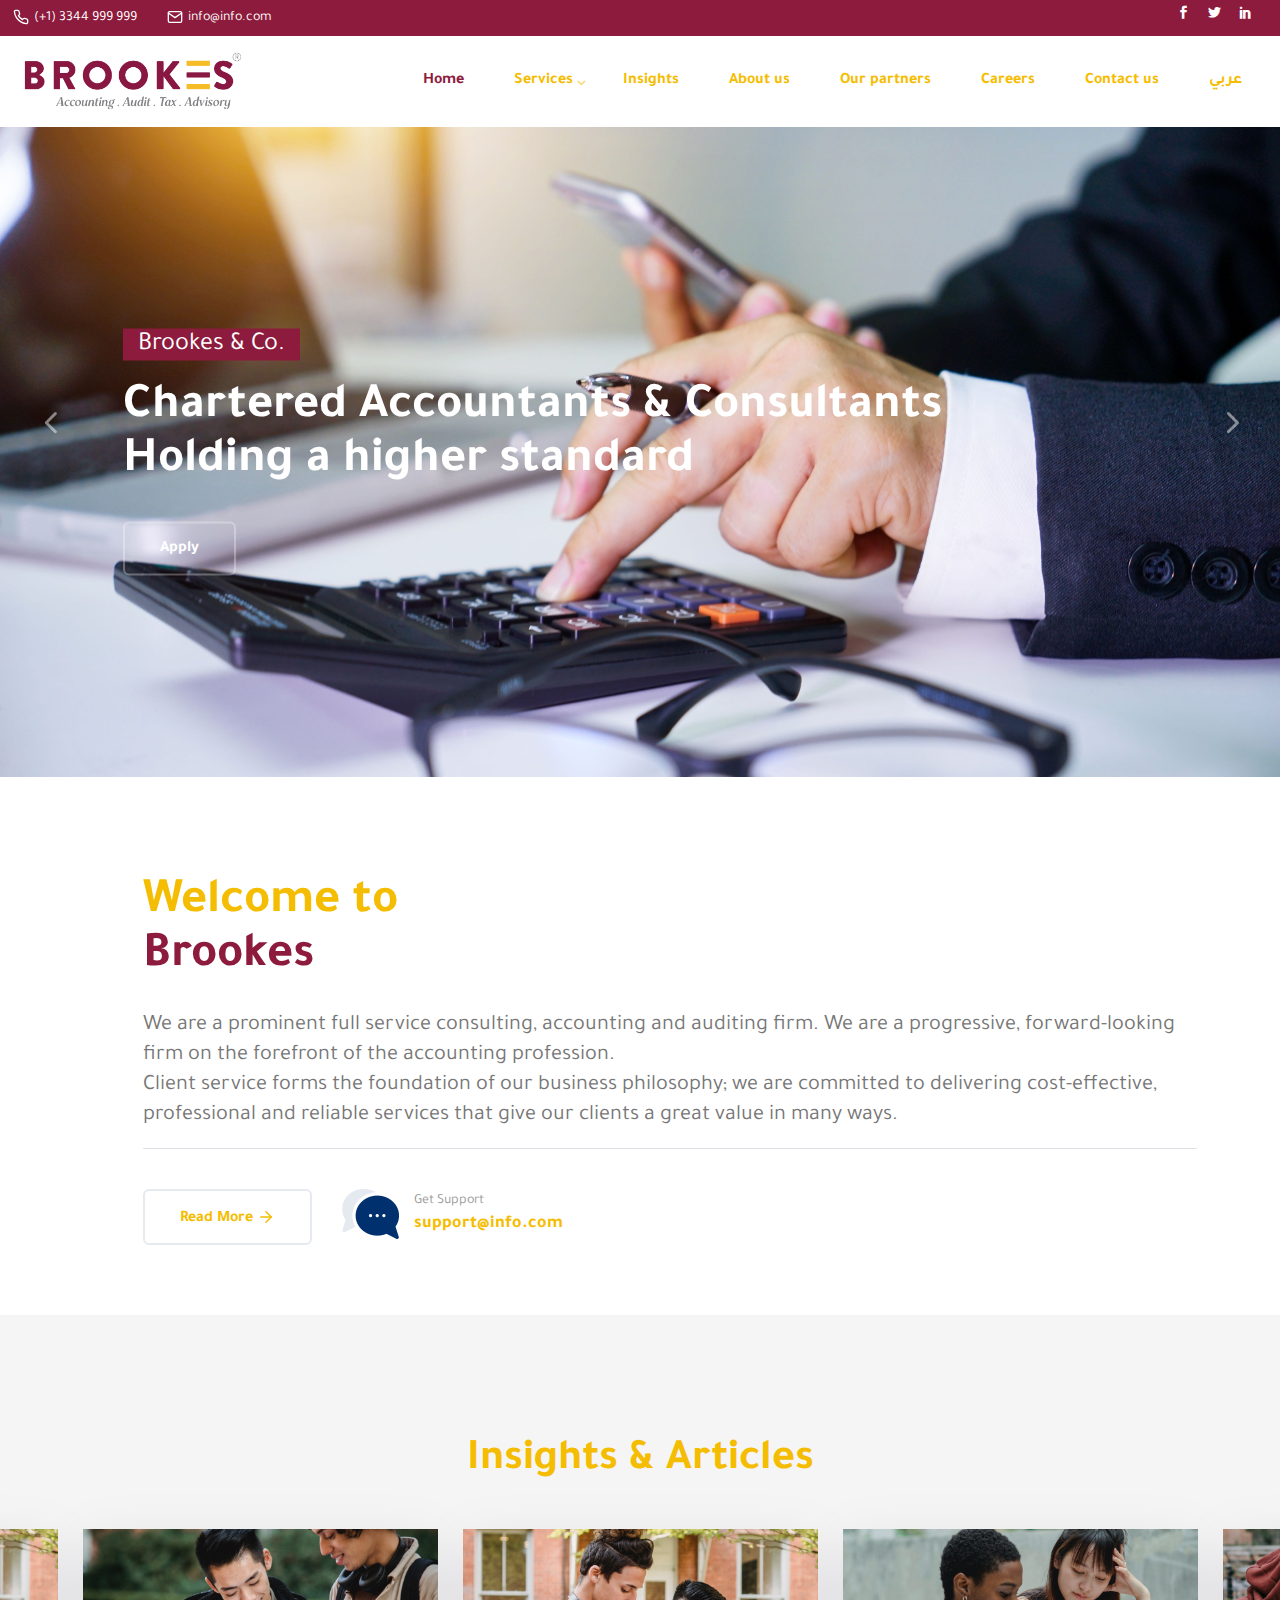
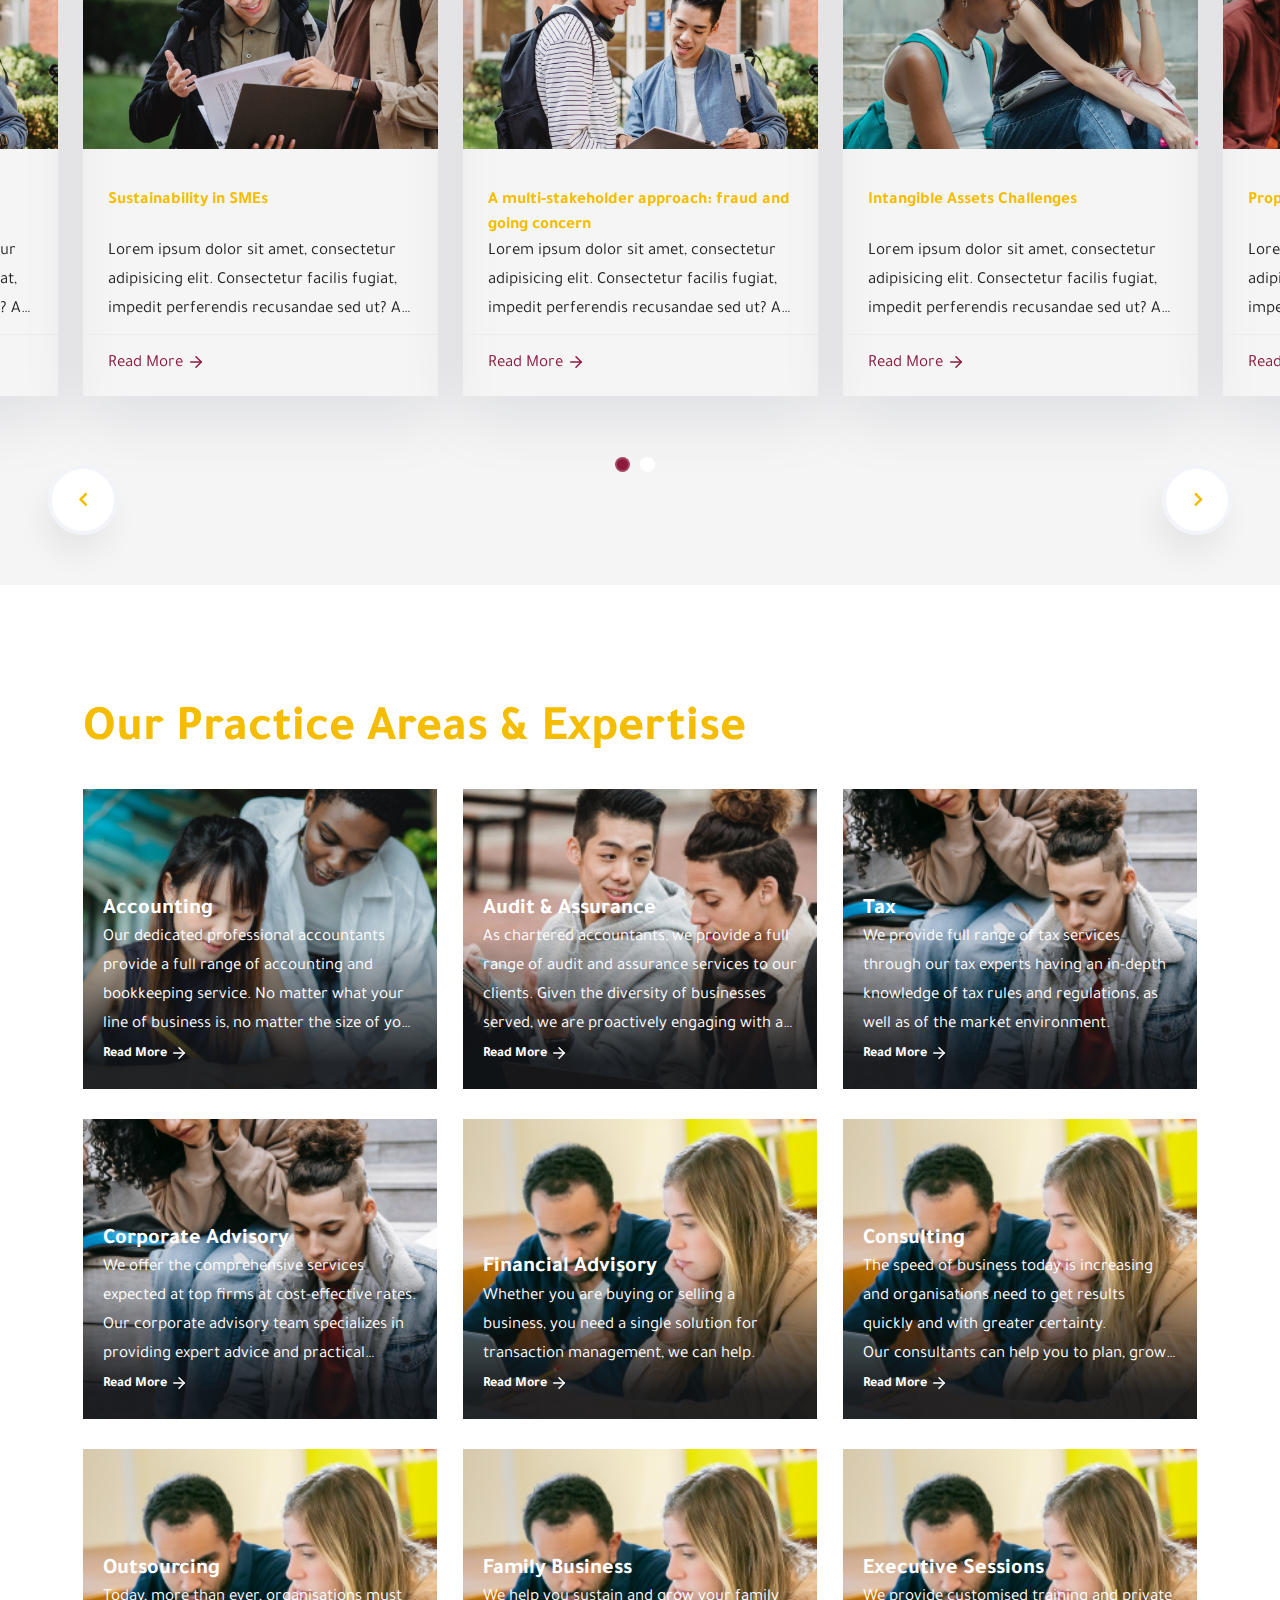
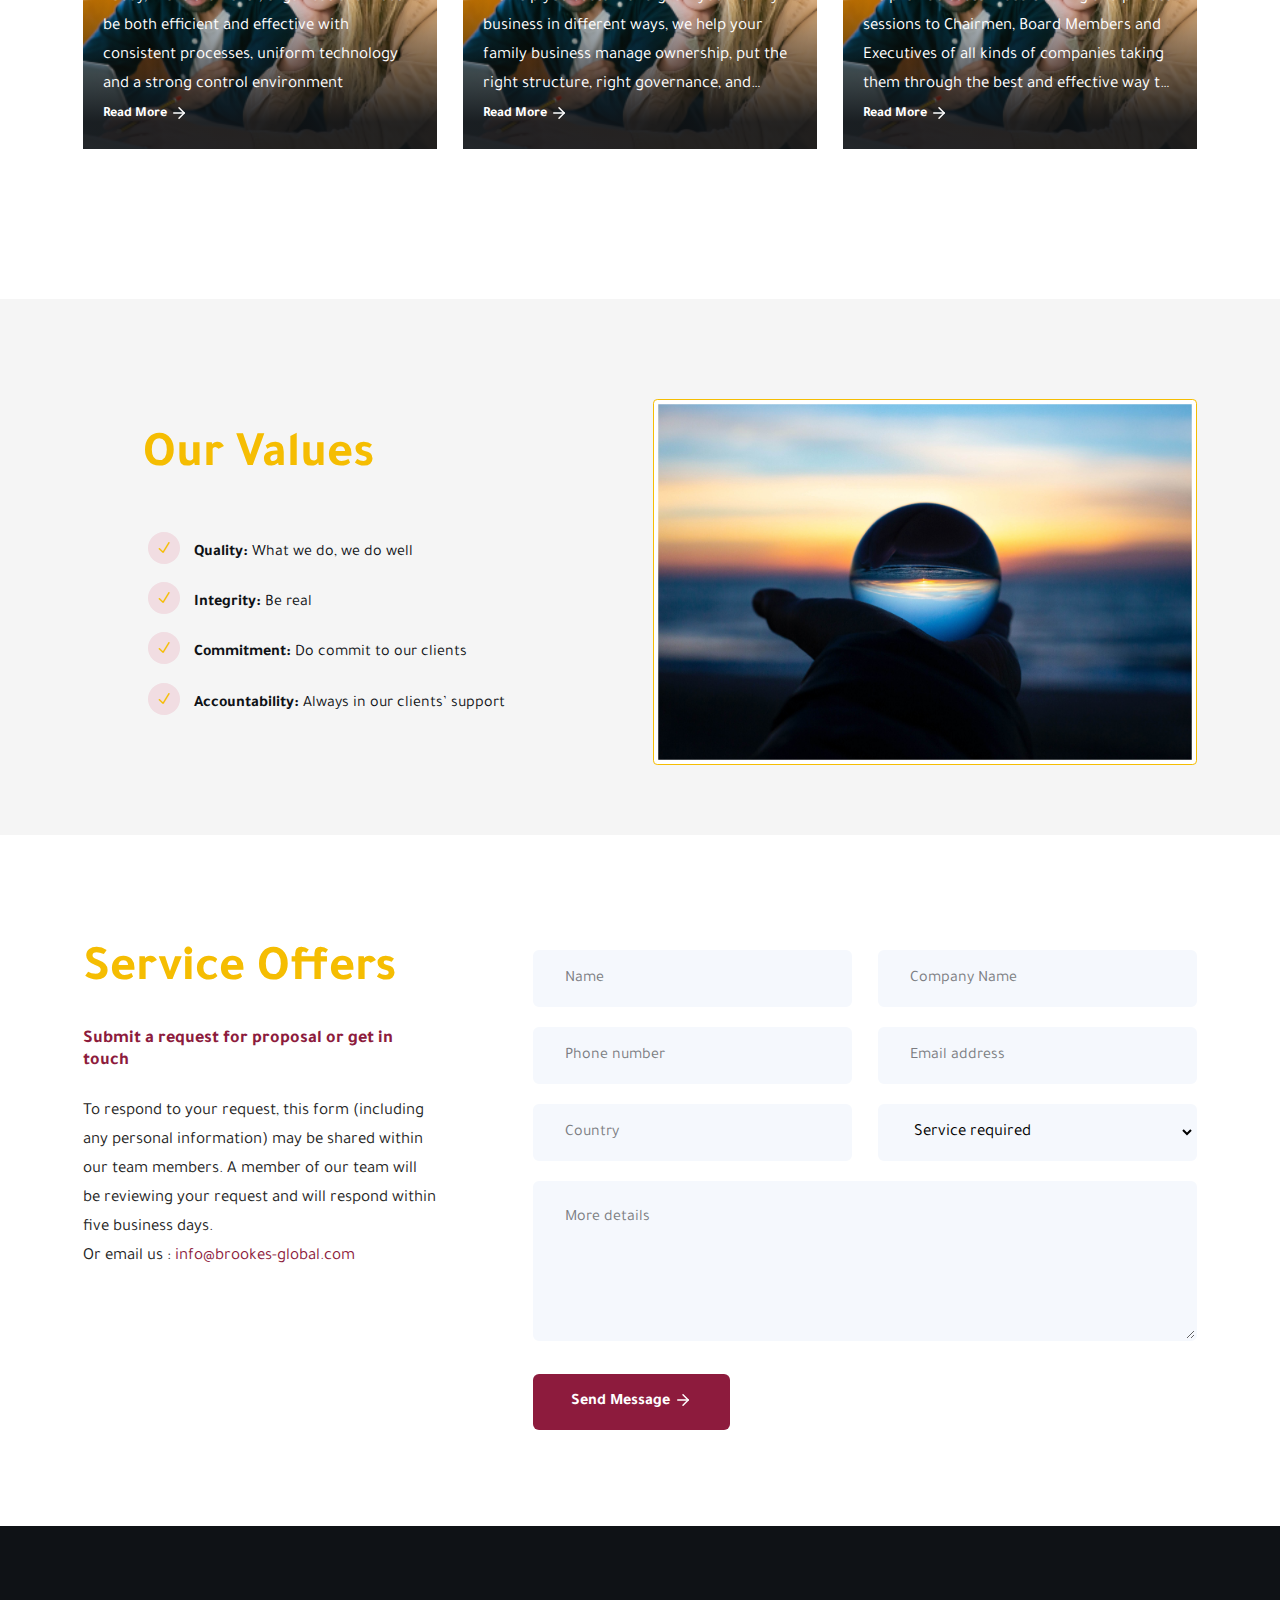
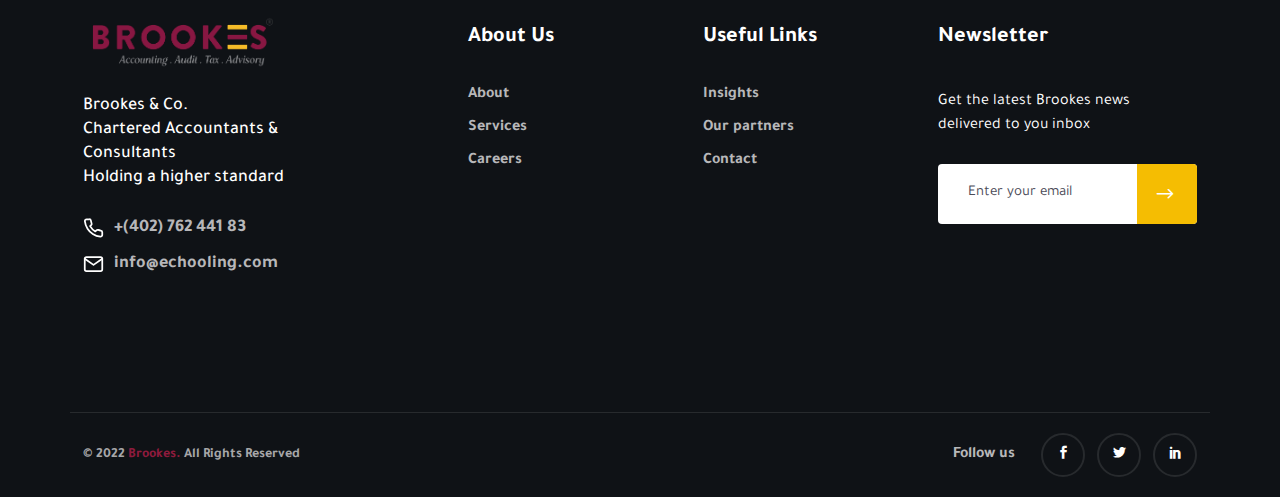
==== commit 2eb17aaa: "---" ====
--- a/index.html
+++ b/index.html
@@ -463,8 +463,6 @@
         <!--=================  Service Section Start Here ================= -->
         <div class="react_popular_topics pt---120 pb---120">
             <div class="container">
-                <div class="row justify-content-center">
-                    <div class="col-xl-10">
                         <div class="react__title__section text-left">
                             <h2 class="react__tittle">Our Practice Areas & Expertise</h2>
                         </div>
@@ -689,9 +687,6 @@
                                 </div>
                             </div>
                         </div>
-                    </div>
-                </div>
-
             </div>
         </div>
         <!--=================  Service Section End Here ================= -->
--- a/style-1.css
+++ b/style-1.css
@@ -3811,7 +3811,7 @@
 
 .react_popular_topics .item__inner .icon img {
     width: 100%;
-    height: 380px;
+    height: 300px;
     object-fit: cover;
 }
 
@@ -4796,7 +4796,7 @@
 }
 
 .profile-page .profile-top .user-section li {
-    padding-right: 60px;
+    padding-right: 35px;
     line-height: 1.5;
     font-size: 16px;
     color: #0F1216;
@@ -9720,6 +9720,10 @@
 
 .react_popular_topics .item__inner .react-content p {
     color: #fff;
+    overflow: hidden;
+    display: -webkit-box;
+    -webkit-line-clamp: 4;
+    -webkit-box-orient: vertical;
 }
 
 .img-thumbnail {
@@ -9898,7 +9902,7 @@
     content: '';
     display: block;
     background: rgb(141,27,61);
-    background: linear-gradient(90deg, rgba(141,27,61,0.7374300061821604) 0%, rgba(141,27,61,0.4181022750897234) 35%, rgba(0,212,255,0) 100%);
+    background: linear-gradient(90deg, rgba(141,27,61,0.7974300061821604) 0%, rgba(141,27,61,0.5981022750897234) 35%, rgba(0,212,255,0) 100%);
     width: 100%;
     left: 0;
     height: 100%;
@@ -9915,4 +9919,17 @@
 .popular__course__area .course__item p{
     padding-left: 25px;
     padding-right: 25px;
+}
+#service-slider{
+    box-shadow: 0px 30px 50px 0px rgb(1 11 60 / 10%););
+}
+.profile-page .profile-top .user-section li em{
+    display: block;
+}
+.profile-page .profile-top .user-section li{
+    display: block;
+}
+.team-img{
+    box-shadow: 0px 30px 50px 0px rgb(1 11 60 / 10%););
+    min-width: 360px;
 }